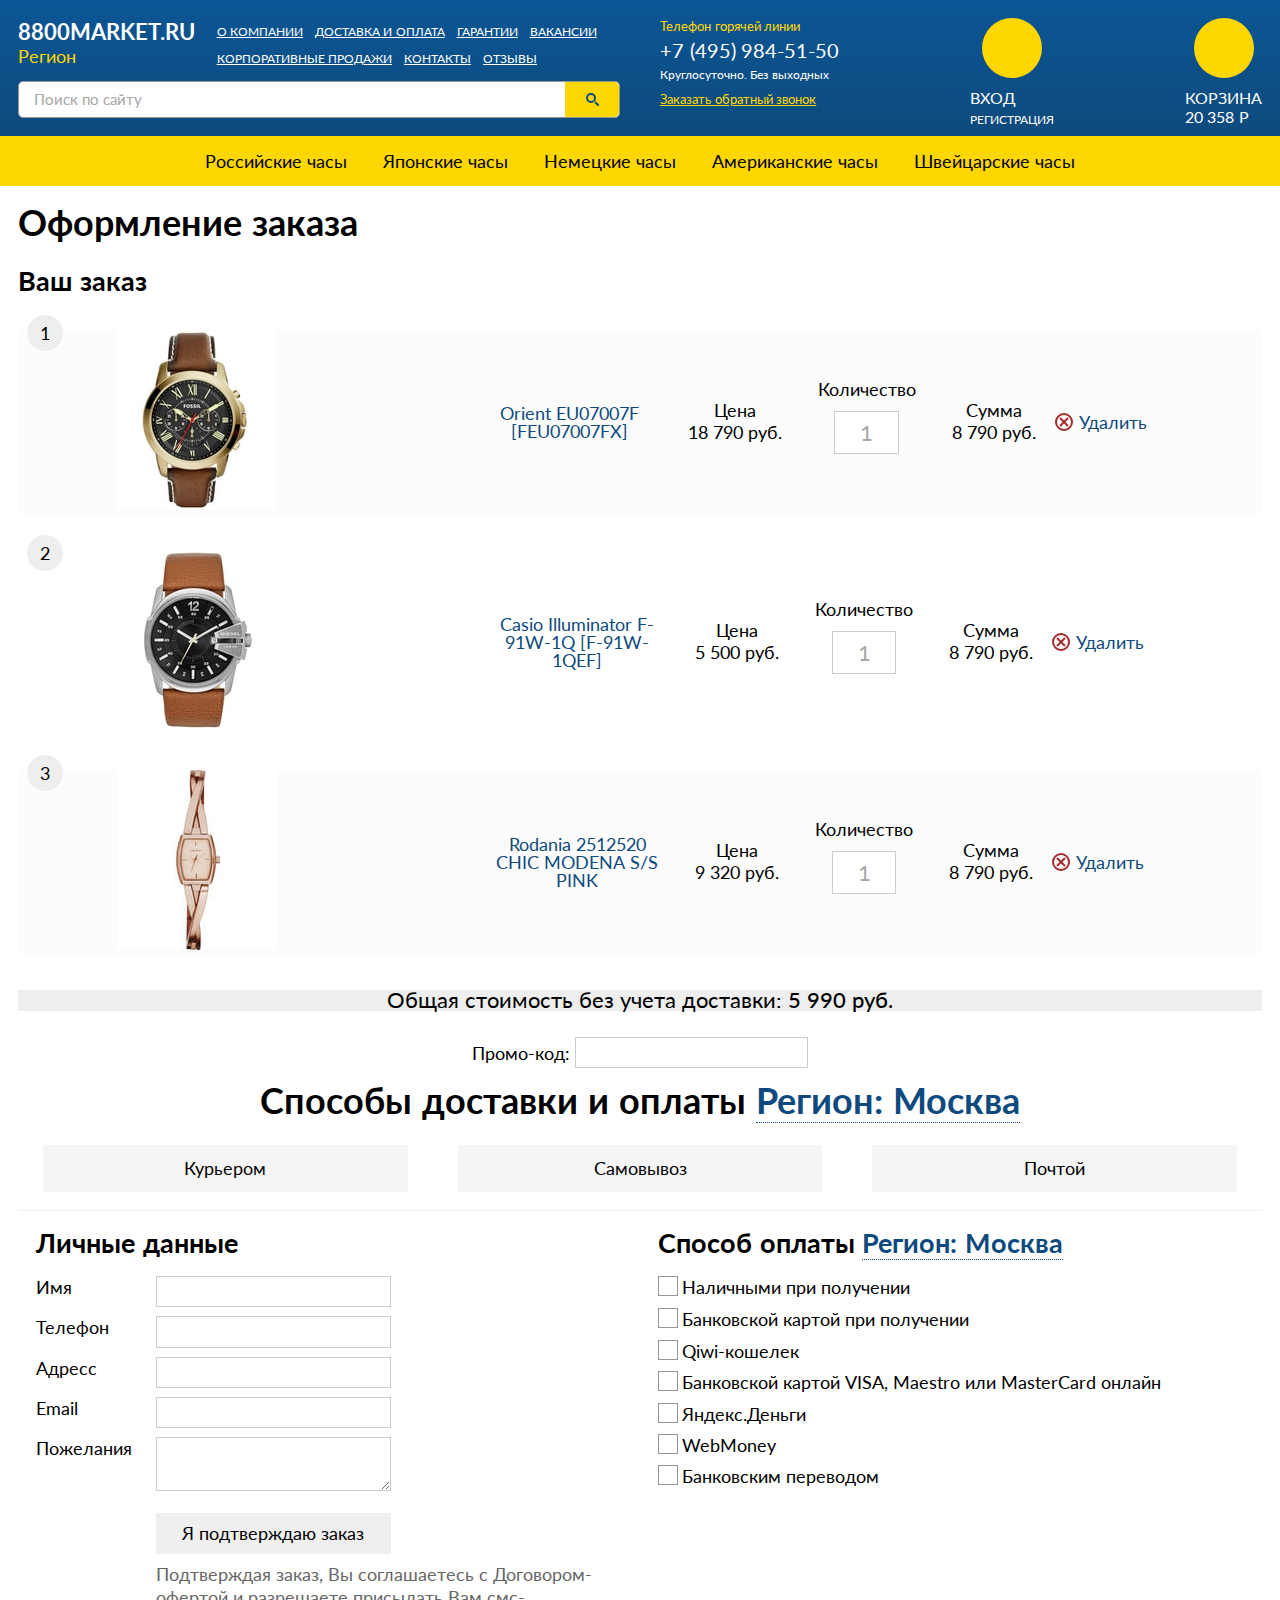
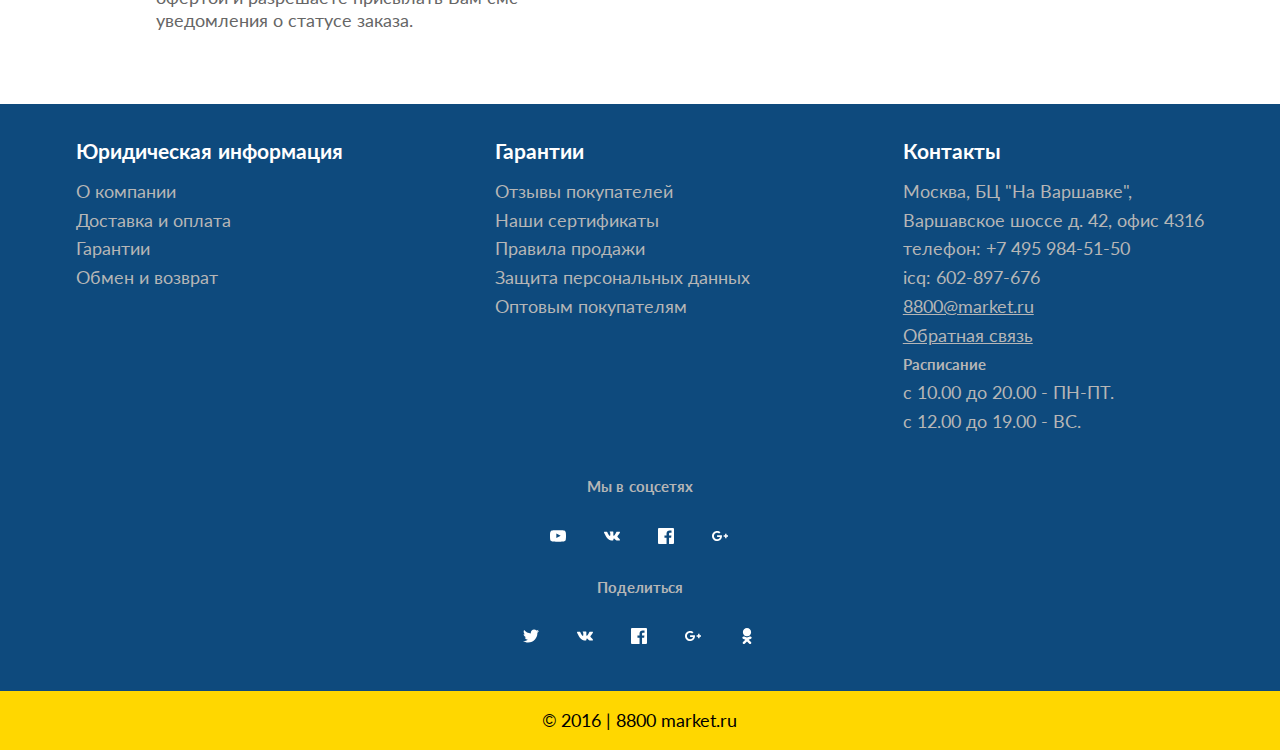
==== cart.html @ 309c49f0 "range-slider" ====
<!DOCTYPE html><html lang="ru"><head><meta charset="utf-8"><meta name="viewport" content="width=device-width, initial-scale=1, , user-scalable=no"><meta http-equiv="X-UA-Compatible" content="IE=edge"><title>pageTitle</title>
<meta name="description" content="pageDescription"><meta name="keywords" content="pageKeywords"><link href="./assets/css/common.css" rel="stylesheet"><link href="https://fonts.googleapis.com/css?family=Roboto+Condensed:300,400,700|Roboto:300,500,700" rel="stylesheet"></head><body><header><div class="wr_Content"><div class="left half"><nav class="links"><a href="#">О компании</a><a href="#">Доставка и оплата</a><a href="#">Гарантии</a><a href="#">Вакансии</a><a href="#">Корпоративные продажи</a><a href="#">Контакты</a><a href="#">Отзывы</a></nav><a id="logo" href="/">8800MARKET.RU</a><p href="#" class="toggle-region">Регион</p><form id="search"><input type="search" placeholder="Поиск по сайту"></form></div><div class="right half"><div class="call"><i>Телефон горячей линии</i><i>+7 (495) 984-51-50</i><i>Круглосуточно. Без выходных</i><a href="#" data-modal="md_callMe">Заказать обратный звонок		</a></div><div class="cabinet"><a href="#">Вход</a><a href="#">Регистрация</a></div><div class="cart"><a href="cart.html">Корзина</a><i>20 358 Р</i></div></div></div><nav class="gold"><a href="#">Российские часы</a><a href="#">Японские часы</a><a href="#">Немецкие часы</a><a href="#">Американские часы</a><a href="#">Швейцарские часы</a></nav></header>

<div class="wr_Content"><h1>Оформление заказа</h1><h2>Ваш заказ</h2><div class="CART"><div class="cart_item"><a href="tovar.html"><img src="assets/img/watch/10.jpg" alt=""></a><div class="order_table"><a href="tovar.html">Orient EU07007F [FEU07007FX]</a><dl><dt>Цена</dt><dd>18 790 руб.</dd></dl><dl><dt>Количество </dt><dd> <input type="number" placeholder="1"></dd></dl><dl><dt>Сумма</dt><dd>8 790 руб.</dd></dl><a href="" class="del">Удалить</a></div></div><div class="cart_item"><a href="tovar.html"><img src="assets/img/watch/22.jpg" alt=""></a><div class="order_table"><a href="tovar.html">Casio Illuminator F-91W-1Q [F-91W-1QEF]</a><dl><dt>Цена</dt><dd>5 500 руб.</dd></dl><dl><dt>Количество </dt><dd> <input type="number" placeholder="1"></dd></dl><dl><dt>Сумма</dt><dd>8 790 руб.</dd></dl><a href="" class="del">Удалить</a></div></div><div class="cart_item"><a href="tovar.html"><img src="assets/img/watch/32.jpg" alt=""></a><div class="order_table"><a href="tovar.html">Rodania 2512520 CHIC MODENA S/S PINK</a><dl><dt>Цена</dt><dd>9 320 руб.</dd></dl><dl><dt>Количество </dt><dd> <input type="number" placeholder="1"></dd></dl><dl><dt>Сумма</dt><dd>8 790 руб.</dd></dl><a href="" class="del">Удалить</a></div></div></div><div class="total">Общая стоимость без учета доставки: <b>5 990 руб.	</b></div><div class="center"> <p>Промо-код: <input type="text"></p><h1>Способы доставки и оплаты <a href="#" data-modal="md_regions">Регион: Москва</a></h1></div><div id="tabs_delivery" class="HERE_tabs"><input id="tab_1" type="radio" name="tst"><label for="tab_1">Курьером</label><input id="tab_2" type="radio" name="tst"><label for="tab_2">Самовывоз</label><input id="tab_3" type="radio" name="tst"><label for="tab_3">Почтой</label><div class="tab_content tab_1 form_Checkout"><label class="control checkbox"><input type="checkbox" name="name" checked=""><i class="control-indicator"></i>Курьером (в пределах МКАД)<br>Стоимость: бесплатно Примерный срок: сегодня/ завтра</label><label class="control checkbox"><input type="checkbox" name="name"><i class="control-indicator"></i>Курьером (за МКАД и по Московской области)<br>Стоимость: от 200 руб. Примерный срок: сегодня/ завтра</label><label class="control checkbox"><input type="checkbox" name="name"><i class="control-indicator"></i>Экспресс-доставка СДЭК – Москва<br>Стоимость: бесплатно Примерный срок: 2 дня</label><label class="control checkbox"><input type="checkbox" name="name"><i class="control-indicator"></i>Экспресс-доставка СПСР – Москва, Московская обл.<br>Стоимость: 540 руб. Примерный срок: 2 дня</label></div><div class="tab_content tab_2 form_Checkout"><label class="control checkbox"><input type="checkbox" name="name" checked=""><i class="control-indicator"></i>Пункты выдачи СДЭК – Москва<br>Стоимость: бесплатно Примерный срок: от 2 дней<br>Адрес: <a href="">не выбран </a><a data-modal="md_delivery" href="">выбрать адрес</a></label><label class="control checkbox"><input type="checkbox" name="name"><i class="control-indicator"></i>Пункты выдачи СДЭК – Московская, область<br>Стоимость: бесплатно Примерный срок: от 2 дней<br>Адрес: <a href="">не выбран </a><a data-modal="md_delivery" href="">выбрать адрес</a></label><label class="control checkbox"><input type="checkbox" name="name"><i class="control-indicator"></i>Самовывозом из офиса магазина<br>Стоимость: бесплатно Примерный срок: сегодня/ завтра<br>Адрес: <a href="">не выбран </a><a data-modal="md_delivery" href="">выбрать адрес</a></label><label class="control checkbox"><input type="checkbox" name="name"><i class="control-indicator"></i>Самовывозом из магазина в ТЦ «РоллХолл», бутик 41<br>Стоимость: бесплатно Примерный срок: сегодня/ завтра<br>Адрес: <a href="">не выбран </a><a data-modal="md_delivery" href="">выбрать адрес</a></label><label class="control checkbox"><input type="checkbox" name="name"><i class="control-indicator"></i>Пункты выдачи «Мультифото»<br>Стоимость: от 160 руб. Примерный срок: от 2 дней<br>Адрес: <a href="">не выбран </a><a data-modal="md_delivery" href="">выбрать адрес</a></label><label class="control checkbox"><input type="checkbox" name="name"><i class="control-indicator"></i>Постаматы PickPoint – Москва<br>Стоимость: 240 руб. Примерный срок: от 2 дней<br>Адрес: <a href="">не выбран </a><a data-modal="md_delivery" href="">выбрать адрес</a></label><label class="control checkbox"><input type="checkbox" name="name"><i class="control-indicator"></i>Постаматы PickPoint – Московская обл.<br>Стоимость: 240 руб. Примерный срок: от 2 дней<br>Адрес: <a href="">не выбран </a><a data-modal="md_delivery" href="">выбрать адрес</a></label></div><div class="tab_content tab_3 form_Checkout"><label class="control checkbox"><input type="checkbox" name="name" checked=""><i class="control-indicator"></i>Почтой России<br>Стоимость: 300 руб. Примерный срок: 5-7 дней<div class="bold">Обращаем Ваше внимание, что при доставке Почтой России, если Вы не делаете предоплату, а выбираете способ оплаты «Наличными при получении», то при получении на почте Вам придется заплатить дополнительно к стоимости заказа 50 руб. + 4% от суммы платежа. Это комиссия почты за прием денежных средств.</div></label></div></div>





<div class="flex_forms"><div class="form_Checkout"><h2>Личные данные</h2><label><b>Имя</b><input type="text"></label><label><b>Телефон</b><input type="text"></label><label><b>Адресс</b><input type="text"></label><label><b>Email</b><input type="text"></label><label><b>Пожелания</b><textarea name="name"> </textarea></label><div class="confirm"><button type="submit">Я подтверждаю заказ</button><p>Подтверждая заказ, Вы соглашаетесь с Договором-офертой и разрешаете присылать Вам смс-уведомления о статусе заказа.</p></div></div><div class="form_Checkout"><h2>Способ оплаты <a href="#" data-modal="md_regions">Регион: Москва</a></h2><label class="control checkbox"><input type="radio" name="pay"><i class="control-indicator"></i>Наличными при получении</label><label class="control checkbox"><input type="radio" name="pay"><i class="control-indicator"></i>Банковской картой при получении</label><label class="control checkbox"><input type="radio" name="pay"><i class="control-indicator"></i>Qiwi-кошелек</label><label class="control checkbox"><input type="radio" name="pay"><i class="control-indicator"></i>Банковской картой VISA, Maestro или MasterCard онлайн</label><label class="control checkbox"><input type="radio" name="pay"><i class="control-indicator"></i>Яндекс.Деньги</label><label class="control checkbox"><input type="radio" name="pay"><i class="control-indicator"></i>WebMoney</label><label class="control checkbox"><input type="radio" name="pay"><i class="control-indicator"></i>Банковским переводом</label></div></div></div><!--MODAL--><div id="md_delivery" hidden="" class="overlay"><div class="modal"><div class="close"></div><h1>Выберите пункт выдачи</h1><div id="tabs_modal" class="HERE_tabs"><div class="rotate_90deg"><a href="#" class="current">Все</a><a href="#">СДЭК</a><a href="#">PickPoint</a></div><input id="toMap" type="radio" name="tabs" checked=""><label for="toMap">На карте</label><input id="toList" type="radio" name="tabs"><label for="toList">Списком</label><div class="tab_content tab_1"><div id="map"></div></div><div class="tab_content tab_2"><ul class="point_of_delivery"><li>Белово, ПОЧТОВЫЙ ПЕР, д.8а На Почтовом</li><li>пн-пт 10-19</li><li>80 руб. 3-4 дн</li></ul><ul class="point_of_delivery"><li>Кемерово, КУЗНЕЦКИЙ ПРОСПЕКТ, д.10 На Кузнецком. Есть терминал</li><li>пн-пт 10-19</li><li>80 руб. 3-4 дн</li></ul><ul class="point_of_delivery"><li>Кемерово, ПР-Т ЛЕНИНА, д.162 На Ленина. Есть терминал</li><li>пн-пт 10-19</li><li>80 руб. 3-4 дн</li></ul><ul class="point_of_delivery"><li>Кемерово, ТУХАЧЕВСКОГО, д.47В На Тухачевского. Есть терминал вн.4202</li><li>пн-пт 10-19</li><li>80 руб. 3-4 дн</li></ul><ul class="point_of_delivery"><li>Киселевск, ПЕРЕУЛОК ТРАНСПОРТНЫЙ, д.4, оф.7 На Транспортном переулке</li><li>пн-пт 10-19</li><li>80 руб. 3-4 дн</li></ul><ul class="point_of_delivery"><li>Ленинск-Кузнецкий, КИРОВА ПР-Т, д.91 На Кирова. Есть терминал</li><li>пн-пт 10-19</li><li>80 руб. 3-4 дн</li></ul><ul class="point_of_delivery"><li>Междуреченск, КОММУНИСТИЧЕСКИЙ ПР-КТ, д.7 На Коммунистической</li><li>пн-пт 10-19</li><li>80 руб. 3-4 дн</li></ul><ul class="point_of_delivery"><li>Новокузнецк, ПР. КУРБАТОВА, д.1 А, оф.110 На Курбатова</li><li>пн-пт 10-19</li><li>80 руб. 3-4 дн</li></ul><ul class="point_of_delivery"><li>Новокузнецк, ПР-Т МЕТАЛЛУРГОВ, д.38 На Металлургов. Есть терминал</li><li>пн-пт 10-19</li><li>80 руб. 3-4 дн</li></ul><ul class="point_of_delivery"><li>Прокопьевск, УЛ. ГАГАРИНА, д.26/3 На Гагарина. ТЦ Зебра, 1эй этаж</li><li>пн-пт 10-19</li><li>80 руб. 3-4 дн</li></ul><ul class="point_of_delivery"><li>Юрга, УЛ. ЛЕНИНГРАДСКАЯ, д.4, оф.22 На Ленинградской</li><li>пн-пт 10-19</li><li>80 руб. 3-4 дн</li></ul></div></div></div></div><footer>
<nav><h3>Юридическая информация</h3><a href="#">О компании</a><a href="#">Доставка и оплата</a><a href="#">Гарантии</a><a href="#">Обмен и возврат</a></nav><nav><h3>Гарантии</h3><a href="#">Отзывы покупателей</a><a href="#">Наши сертификаты</a><a href="#">Правила продажи</a><a href="#">Защита персональных данных</a><a href="#">Оптовым покупателям</a></nav>
<address><h3>Контакты</h3><i>Москва, БЦ "На Варшавке",</i><i>Варшавское шоссе д. 42, офис 4316</i><i>телефон: +7 495 984-51-50</i><i>icq: 602-897-676</i><a href="#">8800@market.ru</a><a href="#">Обратная связь</a><h5>Расписание</h5><i>с 10.00 до 20.00 - ПН-ПТ. </i><i>с 12.00 до 19.00 - ВС. 	</i></address><div class="socials"><h5>Мы в соцсетях</h5><div class="socials-set"><a href="https://www.youtube.com/user/presidentwatches"><svg class="icon"><use xmlns:xlink="http://www.w3.org/1999/xlink" xlink:href="#icon_youtube" x="0" y="0"></use></svg></a><a href="https://vk.com/public125188473"><svg class="icon"><use xmlns:xlink="http://www.w3.org/1999/xlink" xlink:href="#icon_vk"></use></svg></a><a href="https://www.facebook.com/pwatches"><svg class="icon"><use xmlns:xlink="http://www.w3.org/1999/xlink" xlink:href="#icon_fb"></use></svg></a><a href="https://plus.google.com/u/0/+presidentwatches/about"><svg class="icon"><use xmlns:xlink="http://www.w3.org/1999/xlink" xlink:href="#icon_googleplus"></use></svg></a></div><h5>Поделиться</h5><div class="socials-set"><a href="https://twitter.com/share?url=[URL]&amp;text=[TITLE]" onclick="javascript:window.open(this.href,'', 'menubar=no,toolbar=no,resizable=yes,scrollbars=yes,height=400,width=320');return false;"><svg class="icon"><use xmlns:xlink="http://www.w3.org/1999/xlink" xlink:href="#icon_twitter"></use></svg></a><a href="http://vk.com/share.php?url=[URL]&amp;title=[TITLE]&amp;description=[DESC]&amp;image=[IMAGE]&amp;noparse=true" onclick="javascript:window.open(this.href,'', 'menubar=no,toolbar=no,resizable=yes,scrollbars=yes,height=400,width=320');return false;"><svg class="icon"><use xmlns:xlink="http://www.w3.org/1999/xlink" xlink:href="#icon_vk"></use></svg></a><a href="http://www.facebook.com/sharer.php?u=http://bit.ly/FBshareArticle" onclick="javascript:window.open(this.href,'', 'menubar=no,toolbar=no,resizable=yes,scrollbars=yes,height=400,width=320');return false;"><svg class="icon"><use xmlns:xlink="http://www.w3.org/1999/xlink" xlink:href="#icon_fb"></use></svg></a><a href="https://plus.google.com/share?url=[URL]" onclick="javascript:window.open(this.href,'', 'menubar=no,toolbar=no,resizable=yes,scrollbars=yes,height=400,width=320');return false;"><svg class="icon"><use xmlns:xlink="http://www.w3.org/1999/xlink" xlink:href="#icon_googleplus"></use></svg></a><a href="http://www.odnoklassniki.ru/dk?st.cmd=addShare&amp;st.s=1&amp;st._surl=[URL]&amp;st.comments=[TITLE]" onclick="javascript:window.open(this.href,'', 'menubar=no,toolbar=no,resizable=yes,scrollbars=yes,height=400,width=320');return false;"><svg class="icon"><use xmlns:xlink="http://www.w3.org/1999/xlink" xlink:href="#icon_ok"></use></svg></a>

</div></div></footer><div class="copyright">© 2016 | 8800 market.ru</div><svg style="display: none;" viewbox="0 0 16 16" xmlns="http://www.w3.org/2000/svg" fill-rule="evenodd" clip-rule="evenodd" stroke-linejoin="round" stroke-miterlimit="1.414"><symbol id="icon_ok"><path d="M9.67 11.626c.84-.19 1.652-.524 2.4-.993.564-.356.734-1.103.378-1.668-.356-.566-1.102-.737-1.668-.38-1.692 1.063-3.87 1.063-5.56 0-.566-.357-1.313-.186-1.668.38-.356.566-.186 1.312.38 1.668.746.47 1.556.802 2.397.993l-2.31 2.31c-.474.47-.474 1.237 0 1.71.235.236.545.354.854.354.31 0 .62-.118.856-.354L8 13.376l2.27 2.27c.47.472 1.237.472 1.71 0 .472-.473.472-1.24 0-1.71l-2.31-2.31zM8 8.258c2.278 0 4.13-1.852 4.13-4.128C12.13 1.852 10.277 0 8 0S3.87 1.852 3.87 4.13c0 2.276 1.853 4.128 4.13 4.128zM8 2.42c-.942 0-1.71.767-1.71 1.71 0 .942.768 1.71 1.71 1.71.943 0 1.71-.768 1.71-1.71 0-.943-.767-1.71-1.71-1.71z"></path></symbol><symbol id="icon_vk"><path d="M7.828 12.526h.957s.288-.032.436-.19c.137-.147.133-.42.133-.42s-.02-1.284.576-1.473c.587-.187 1.34 1.24 2.14 1.788.604.416 1.063.326 1.063.326l2.137-.03s1.117-.07.587-.948c-.043-.072-.308-.65-1.588-1.838-1.34-1.244-1.162-1.043.452-3.194.983-1.31 1.376-2.11 1.253-2.452-.117-.326-.84-.24-.84-.24l-2.406.015s-.18-.025-.31.054c-.13.077-.213.258-.213.258s-.38 1.013-.89 1.876c-1.07 1.82-1.5 1.915-1.674 1.802-.407-.264-.305-1.058-.305-1.622 0-1.763.267-2.498-.52-2.688-.263-.063-.455-.105-1.124-.112-.86-.01-1.585.003-1.996.204-.274.134-.485.433-.357.45.16.02.52.097.71.357.248.335.24 1.088.24 1.088s.14 2.075-.33 2.333c-.326.177-.77-.184-1.726-1.834-.49-.845-.858-1.78-.858-1.78s-.072-.174-.2-.268c-.153-.113-.368-.15-.368-.15L.52 3.855s-.342.01-.468.16c-.112.132-.01.406-.01.406s1.79 4.187 3.818 6.298c1.858 1.935 3.968 1.808 3.968 1.808z"></path></symbol><symbol id="icon_fb"><path d="M15.117 0H.883C.395 0 0 .395 0 .883v14.234c0 .488.395.883.883.883h7.663V9.804H6.46V7.39h2.086V5.607c0-2.066 1.262-3.19 3.106-3.19.883 0 1.642.064 1.863.094v2.16h-1.28c-1 0-1.195.476-1.195 1.176v1.54h2.39l-.31 2.416h-2.08V16h4.077c.488 0 .883-.395.883-.883V.883C16 .395 15.605 0 15.117 0" fill-rule="nonzero"></path></symbol><symbol id="icon_youtube"><path fill-rule="evenodd" clip-rule="evenodd" d="M0 7.345c0-1.294.16-2.59.16-2.59s.156-1.1.636-1.587c.608-.637 1.408-.617 1.764-.684C3.84 2.36 8 2.324 8 2.324s3.362.004 5.6.166c.314.038.996.04 1.604.678.48.486.636 1.588.636 1.588S16 6.05 16 7.346v1.258c0 1.296-.16 2.59-.16 2.59s-.156 1.102-.636 1.588c-.608.638-1.29.64-1.604.678-2.238.162-5.6.166-5.6.166s-4.16-.037-5.44-.16c-.356-.067-1.156-.047-1.764-.684-.48-.487-.636-1.587-.636-1.587S0 9.9 0 8.605v-1.26zm6.348 2.73V5.58l4.323 2.255-4.32 2.24h-.002z"></path></symbol><symbol id="icon_googleplus"><path d="M5.09 7.273v1.745H7.98c-.116.75-.873 2.197-2.887 2.197-1.737 0-3.155-1.44-3.155-3.215S3.353 4.785 5.09 4.785c.99 0 1.652.422 2.03.786l1.382-1.33c-.887-.83-2.037-1.33-3.41-1.33C2.275 2.91 0 5.184 0 8s2.276 5.09 5.09 5.09c2.94 0 4.888-2.065 4.888-4.974 0-.334-.036-.59-.08-.843H5.09zM16 7.273h-1.455V5.818H13.09v1.455h-1.454v1.454h1.455v1.455h1.455V8.727H16"></path></symbol><symbol id="icon_twitter"><path d="M16 3.038c-.59.26-1.22.437-1.885.517.677-.407 1.198-1.05 1.443-1.816-.634.375-1.337.648-2.085.795-.598-.638-1.45-1.036-2.396-1.036-1.812 0-3.282 1.468-3.282 3.28 0 .258.03.51.085.75C5.152 5.39 2.733 4.084 1.114 2.1.83 2.583.67 3.147.67 3.75c0 1.14.58 2.143 1.46 2.732-.538-.017-1.045-.165-1.487-.41v.04c0 1.59 1.13 2.918 2.633 3.22-.276.074-.566.114-.865.114-.21 0-.416-.02-.617-.058.418 1.304 1.63 2.253 3.067 2.28-1.124.88-2.54 1.404-4.077 1.404-.265 0-.526-.015-.783-.045 1.453.93 3.178 1.474 5.032 1.474 6.038 0 9.34-5 9.34-9.338 0-.143-.004-.284-.01-.425.64-.463 1.198-1.04 1.638-1.7z" fill-rule="nonzero"></path></symbol></svg><script src="//api-maps.yandex.ru/2.1/?lang=ru_RU"></script><script src="assets/js/map.js"></script><script src="assets/js/js.js"></script></body></html>
---- assets/css/common.css ----
@font-face{font-family:'Lato';src:local('Lato Regular'),local('Lato-Regular'),url("../font/lato_easy/lato-400-normal.woff2") format('woff2'),url("../font/lato_easy/lato-400-normal.woff") format('woff'),url("../font/lato_easy/lato-400-normal.ttf") format('truetype');font-weight:400;font-style:normal}@font-face{font-family:'Lato';src:local('Lato Medium'),local('Lato-Medium'),url("../font/lato_easy/lato-500-normal.woff2") format('woff2'),url("../font/lato_easy/lato-500-normal.woff") format('woff'),url("../font/lato_easy/lato-500-normal.ttf") format('truetype');font-weight:500;font-style:normal}@font-face{font-family:'Lato';src:local('Lato Semibold'),local('Lato-Semibold'),url("../font/lato_easy/lato-600-normal.woff2") format('woff2'),url("../font/lato_easy/lato-600-normal.woff") format('woff'),url("../font/lato_easy/lato-600-normal.ttf") format('truetype');font-weight:600;font-style:normal}@font-face{font-family:'Lato';src:local('Lato Bold'),local('Lato-Bold'),url("../font/lato_easy/lato-700-normal.woff2") format('woff2'),url("../font/lato_easy/lato-700-normal.woff") format('woff'),url("../font/lato_easy/lato-700-normal.ttf") format('truetype');font-weight:700;font-style:normal}*{box-sizing:border-box;margin:0;padding:0}i,b,address,cite{font:inherit}*[hidden]{display:none !important}a{text-decoration:none;color:#444}.breadcrumb{text-align:center;padding:0 1em 2em;font-weight:400;}.breadcrumb a+a{padding-left:1em;}.breadcrumb a+a:before{content:' » ';position:absolute;text-indent:-1.4em}.breadcrumb a:hover{color:#0e4a7d;text-decoration:underline}.breadcrumb a.current{color:#000080;text-decoration:overline}ol,ul{list-style:inside}img{display:inline-block;max-width:100%}h1,h2,h3,h4,p{margin-bottom:.75em}h1,h2,h3,h4{line-height:1}.center{text-align:center}button{cursor:pointer;border:0}button,.btn{margin:.5em 0;font-size:1.2em;padding:.5em 1em}.videoWrapper{position:relative;padding-bottom:56.25%;}.videoWrapper iframe{position:absolute;top:0;left:0;width:100%;height:100%}header{background:-webkit-linear-gradient(0,#0f4674 0%,#0b5695 100%);background:linear-gradient(0,#0f4674 0%,#0b5695 100%);}header,header a{color:#fff}.half{width:50%}.left{float:left;padding-right:20px}.right{float:right;padding-left:20px;display:-webkit-box;display:-ms-flexbox;display:flex;-webkit-box-pack:justify;-ms-flex-pack:justify;justify-content:space-between}#logo{font-size:22px;font-weight:700}#search{position:relative;margin-bottom:1em;}#search input{border:1px solid #959595;border-radius:5px;line-height:35px;width:100%;font-size:15px;padding:0 1em}#search:after{content:'';position:absolute;right:1px;bottom:1px;border-radius:0 5px 5px 0;height:35px;background:#ffd700 url("../../assets/img/search.svg") center no-repeat;width:54px}.toggle-region{color:#ffd700}.regions-table{display:-webkit-box;display:-ms-flexbox;display:flex;-ms-flex-wrap:wrap;flex-wrap:wrap;-webkit-box-pack:center;-ms-flex-pack:center;justify-content:center}.call i{display:block;margin-bottom:4px;}.call i:nth-child(2){font-size:20px}.call i:nth-child(3){font-size:12px}.call i:nth-child(1),.call a{color:#ffd700;font-size:13px}.call a{text-decoration:underline}.cabinet,.cart{text-transform:uppercase;padding-top:70px;font-size:16px;background:url("data:image/svg+xml;utf8,<svg xmlns='http://www.w3.org/2000/svg' width='60' height='60' viewBox='0 0 60 60' fill='gold'><circle cx='30' cy='30' r='30'/></svg>") top center no-repeat;}.cabinet a,.cart a{display:block}.cabinet a+a{font-size:12px;margin-top:5px}.links{float:right;width:68%;font-size:12px;text-transform:uppercase;}.links a{display:inline-block;padding:.5em;text-decoration:underline}.gold{clear:both;background:#ffd700;text-align:center;}.gold a{display:inline-block;padding:0 1em;line-height:50px;color:#000}.paginator{margin:0 0 3em;display:-webkit-box;display:-ms-flexbox;display:flex;-webkit-box-pack:center;-ms-flex-pack:center;justify-content:center;-ms-flex-wrap:wrap;flex-wrap:wrap;}.paginator p{text-align:center;}.paginator p small{padding-right:.5em}.paginator a{padding:0 .9em;color:#0e4a7d;}.paginator a:hover{background:$blue-hover;color:#fff}.btn-cart{background:#0e4a7d;color:#fff;display:inline-block;width:80%;line-height:3em;margin-bottom:1em;border-radius:5px;}.btn-cart svg{vertical-align:text-bottom}.btn-cart:hover{background:#125e9e}:focus::-webkit-input-placeholder{color:transparent}:focus::-moz-placeholder{color:transparent}:focus:-moz-placeholder{color:transparent}:focus:-ms-input-placeholder{color:transparent}::-webkit-input-placeholder{color:#a7a7a7}::-moz-placeholder{color:#a7a7a7}:-moz-placeholder{color:#a7a7a7}:-ms-input-placeholder{color:#a7a7a7}input,select,textarea,button{outline:0;box-shadow:none;font:inherit;-webkit-appearance:none;-moz-appearance:none;appearance:none;border-radius:0}input,textarea{border:1px solid #ccc;max-width:100%;padding:.2em}textarea{height:3em}label,select{display:block;cursor:pointer}select{padding:.2em .5em;line-height:initial;border:0;background:#fff url("data:image/svg+xml;utf8,<svg xmlns='http://www.w3.org/2000/svg' width='18' height='12'><polygon points='0,0 12,0 6,12' fill='gainsboro'/></svg>") right no-repeat}.control{margin-bottom:1em;}.control input{display:none;}.control input:checked ~ .control-indicator,.control input:active ~ .control-indicator{background:url("../../assets/img/checkbox.svg") no-repeat}.control-indicator{display:inline-block;width:20px;height:20px;margin-right:4px;border:1px solid #959595;vertical-align:text-top}.range-slider{text-align:center;position:relative;height:6em;}.range-slider input[type=range]{border:0;position:absolute;left:0;bottom:1em}input[type=number]{text-align:center;width:30%;margin:.5em;line-height:32px;-moz-appearance:textfield;}input[type=number]::-webkit-outer-spin-button,input[type=number]::-webkit-inner-spin-button{-webkit-appearance:none}input[type=range]{-webkit-appearance:none;width:100%}input[type=range]:focus{outline:none;}input[type=range]:focus::-webkit-slider-runnable-track{background:#2497e3}input[type=range]:focus::-ms-fill-lower{background:#2497e3}input[type=range]:focus::-ms-fill-upper{background:#2497e3}input[type=range]::-webkit-slider-runnable-track{width:100%;height:5px;cursor:pointer;animate:.2s;background:#2497e3;border-radius:1px;box-shadow:0 0 0 #000;border:0 solid #000}input[type=range]::-webkit-slider-thumb{z-index:2;position:relative;box-shadow:0 0 0 #000;border:1px solid #2497e3;height:18px;width:18px;border-radius:25px;background:#a1d0ff;cursor:pointer;-webkit-appearance:none;margin-top:-7px}input[type=range]::-moz-range-track{width:100%;height:5px;cursor:pointer;animate:.2s;background:#2497e3;border-radius:1px;border:0 solid #000;box-shadow:0 0 0 #000}input[type=range]::-moz-range-thumb{z-index:2;position:relative;box-shadow:0 0 0 #000;border:1px solid #2497e3;height:18px;width:18px;border-radius:25px;background:#a1d0ff;cursor:pointer}input[type=range]::-ms-track{width:100%;height:5px;cursor:pointer;animate:.2s;background:transparent;border-color:transparent;color:transparent}input[type=range]::-ms-fill-lower{background:#2497e3;border-radius:2px;border:0 solid #000;box-shadow:0 0 0 #000}input[type=range]::-ms-fill-upper{background:#2497e3;border-radius:2px;border:0 solid #000;box-shadow:0 0 0 #000}input[type=range]::-ms-thumb{z-index:2;position:relative;box-shadow:0 0 0 #000;border:1px solid #2497e3;height:18px;width:18px;border-radius:25px;background:#a1d0ff;cursor:pointer}address i{display:block}address a{text-decoration:underline}.socials{text-align:center;}.socials-set{padding:1em 0;display:-webkit-box;display:-ms-flexbox;display:flex;-webkit-box-pack:center;-ms-flex-pack:center;justify-content:center}.socials a,.socials .icon{width:2em;height:2em}.socials a{border-radius:50%;}.socials a+a{margin-left:1em}.socials a:hover{background:#125e9e;}.socials a:hover .icon{fill:#ffd700}.socials .icon{padding:.5em;fill:#fff}footer{color:#b6b6b6;padding-top:1em;}footer > *{padding:1em 2em}footer a{color:#b6b6b6;display:block}footer{background:#0e4a7d;line-height:1.6em;display:-webkit-box;display:-ms-flexbox;display:flex;-ms-flex-wrap:wrap;flex-wrap:wrap;-ms-flex-pack:distribute;justify-content:space-around;}footer h3{color:#fff}.copyright{text-align:center;padding:1em;background:#ffd700}.TOVAR{display:-webkit-box;display:-ms-flexbox;display:flex;-ms-flex-pack:distribute;justify-content:space-around;-webkit-box-align:start;-ms-flex-align:start;align-items:flex-start;-ms-flex-wrap:wrap;flex-wrap:wrap;}@media (min-width:600px){.TOVAR{-ms-flex-wrap:nowrap;flex-wrap:nowrap}}.picture{padding:0 1em 2em;color:#444;}.picture h4{margin:.7em 0 .3em}.price-block{text-align:center}.characteristics{max-width:460px;}.characteristics h2{margin:0;font-weight:300;padding:2px;text-align:center;background:#0e4a7d;color:#fff}.characteristics dl{display:-webkit-box;display:-ms-flexbox;display:flex;-ms-flex-wrap:wrap;flex-wrap:wrap;font-size:.8em;line-height:1.2;}.characteristics dl dt,.characteristics dl dd{padding:.5em;width:50%;}.characteristics dl dt:nth-of-type(even),.characteristics dl dd:nth-of-type(even){background:#efefef}.characteristics p{font-weight:400;text-align:right;padding:0 .5em;color:#555;background:#f5f5f5;}.characteristics p a{color:#000;font-weight:500;text-decoration:underline}.reviews{margin:2em 0;border-top:1px solid #eee;border-bottom:1px solid #eee;padding:2em 0;}.reviews h2{margin:0}.reviews .line_star{margin-top:1em;display:-webkit-box;display:-ms-flexbox;display:flex;-webkit-box-pack:center;-ms-flex-pack:center;justify-content:center;-ms-flex-wrap:wrap;flex-wrap:wrap;}.reviews .line_star i{color:#aaa}.reviews .star{margin:0 .5em;color:#ffd700}#map{height:350px}.CART{counter-reset:num}.cart_item{margin:2em 0;display:-webkit-box;display:-ms-flexbox;display:flex;-ms-flex-pack:distribute;justify-content:space-around;-webkit-box-align:center;-ms-flex-align:center;align-items:center;position:relative;}.cart_item:before{position:absolute;top:-.8em;left:.5em;background:#eee;text-align:center;line-height:2em;width:2em;height:2em;border-radius:50%;counter-increment:num;content:counter(num)}.cart_item:nth-child(odd){background:#fcfcfc}.order_table{display:-webkit-box;display:-ms-flexbox;display:flex;-ms-flex-wrap:wrap;flex-wrap:wrap;-ms-flex-pack:distribute;justify-content:space-around;-webkit-box-align:center;-ms-flex-align:center;align-items:center;text-align:center;}.order_table > *{padding:.2em 1em}.order_table a{max-width:200px;color:#0e4a7d;line-height:1;}.order_table a:hover{text-decoration:underline}.order_table input{width:3em;text-align:center;font-size:1.2em}.del{padding-left:1.4em;background:url("../../assets/img/del.svg") 0 center no-repeat}.total{text-align:center;background:#eee;padding:0 1em;margin-bottom:1.2em;font-size:1.2em;line-height:1;}.total b{font-weight:500;white-space:nowrap}.flex_forms{margin-top:1em;border-top:1px solid #eee;display:-webkit-box;display:-ms-flexbox;display:flex;-ms-flex-wrap:wrap;flex-wrap:wrap;-webkit-box-pack:justify;-ms-flex-pack:justify;justify-content:space-between;}.flex_forms>*{-webkit-box-flex:1;-ms-flex:1 1 300px;flex:1 1 300px}.flex_forms .form_Checkout{margin:1em}.form_Checkout label{margin-bottom:.5em}.form_Checkout b{display:inline-block;width:120px;vertical-align:top}.form_Checkout input,.form_Checkout textarea,.form_Checkout button{width:235px}.form_Checkout .confirm{color:#666;}@media (min-width:520px){.form_Checkout .confirm{margin:0 0 2em 120px}}.form_Checkout a,.center a{color:#0e4a7d;border-bottom:1px dotted}.form_Checkout a+a,.center a+a{border-bottom:0;text-transform:uppercase;font-weight:400;background:#eee;color:#999;padding:.2em .6em;}.form_Checkout a+a:hover,.center a+a:hover{background:#ccc;color:#555}.slides{position:relative;padding-bottom:120%;}.slides > img{position:absolute;top:0;opacity:0;-webkit-transition:opacity 2s;transition:opacity 2s;}.slides > img.current{opacity:1}.next,.prev{position:absolute;top:0;z-index:10;width:50%;height:80%;cursor:pointer}.next{left:50%;}.next:hover{background:url("data:image/svg+xml;utf8,<svg xmlns='http://www.w3.org/2000/svg' viewBox='0 0 32 64' fill='gold' fill-opacity='.5' ><polyline points='0,0 32,32 0,64'/></svg>") right/50% no-repeat}.prev{left:0;}.prev:hover{background:url("data:image/svg+xml;utf8,<svg xmlns='http://www.w3.org/2000/svg' viewBox='0 0 32 64' fill='gold' fill-opacity='.5' ><polyline points='32,0 32,64 0,32'/></svg>") left/50% no-repeat}.dots{position:absolute;bottom:2%;display:-webkit-box;display:-ms-flexbox;display:flex;-ms-flex-pack:distribute;justify-content:space-around;-webkit-box-align:start;-ms-flex-align:start;align-items:flex-start;}.dots img{cursor:pointer;width:15%;}.dots img:hover{outline:4px solid #faf0e6}.dots img.current{outline:4px solid #3793e6}.point_of_delivery{padding:0 1em;border-left:4px solid #eee;margin-bottom:1em}.HERE_tabs{display:-webkit-box;display:-ms-flexbox;display:flex;-ms-flex-wrap:wrap;flex-wrap:wrap;-ms-flex-pack:distribute;justify-content:space-around;}.HERE_tabs input{display:none;}.HERE_tabs input:checked + label{background:#0e4a7d;color:#fff}.HERE_tabs > label{-webkit-box-flex:1;-ms-flex:1;flex:1;text-align:center;background:#f5f5f5;padding:.7em .3em;margin:0 2%;cursor:pointer;}.HERE_tabs > label:hover{background:#e4e7eb}.HERE_tabs #toMap:checked ~ .tab_1,.HERE_tabs #toList:checked ~ .tab_2{display:block}.HERE_tabs #tab_1:checked ~ .tab_1,.HERE_tabs #tab_2:checked ~ .tab_2,.HERE_tabs #tab_3:checked ~ .tab_3{display:-webkit-box;display:-ms-flexbox;display:flex}.HERE_tabs .tab_content{width:100%;display:none;margin-top:.5em}#tabs_delivery .tab_content{-ms-flex-wrap:wrap;flex-wrap:wrap;}#tabs_delivery .tab_content label{margin:1em;-webkit-box-flex:1;-ms-flex:1 1 320px;flex:1 1 320px}#tabs_modal{padding-left:2.4em;position:relative;}#tabs_modal .tab_content{max-height:50vh;overflow:auto}.rotate_90deg{position:absolute;left:0;bottom:0;-webkit-transform-origin:0 0;transform-origin:0 0;-webkit-transform:rotate(-90deg);transform:rotate(-90deg);}.rotate_90deg a{font-weight:400;color:#0e4a7d;padding:.5em 1em;}.rotate_90deg a+a{margin-left:1em}.rotate_90deg a:hover{color:#fff;background:#4680e9}.rotate_90deg a.current{background:#0e4a7d;color:#fff}.overlay{z-index:100;cursor:pointer;position:fixed;left:0;top:0;width:100vw;height:100vh;background:rgba(0,0,0,0.5);display:-webkit-box;display:-ms-flexbox;display:flex;overflow:auto}.modal{position:relative;margin:auto;background:#fff;width:90%;max-width:740px;padding:1em;}.modal h1{text-align:center}.modal .close{cursor:pointer;position:absolute;top:-.5em;right:-1em;width:3em;height:3em;border-radius:50%;background:#ffd700;text-align:center;}.modal .close:hover{background:#0e4a7d}.modal .close:before{font-size:3em;line-height:1.1em;content:'✕';color:#fff}.modal .center input{max-width:100%;text-align:center;font-size:1.4em;padding:.2em}.modal .center button{margin:1em auto 0}body{font-family:'Lato',sans-serif;font-size:18px}.setsort{margin:1em 0;}.setsort a{display:inline-block;padding:0 1em;}.setsort a.current{color:#0d4d82;text-decoration:underline}.expanders .expander-trigger{margin:1em 0;font-size:20px;text-decoration:underline;padding-left:30px;position:relative;background:url("data:image/svg+xml;utf8,<svg xmlns='http://www.w3.org/2000/svg' width='12' height='16' viewBox='0 0 12 16' fill='steelblue'><polyline points='0,0 12,8 0,16'/></svg>") left center no-repeat;}.LP_filter{width:280px;}.LP_filter h2{margin:1em 0 .7em;text-transform:uppercase;font-size:24px;font-weight:500}.LP_filter .btn{display:block;text-align:center;background:#dadada}.LP_filter .control{float:left;width:50%;white-space:nowrap;text-overflow:ellipsis;overflow:hidden}.wr_Content{max-width:1366px;margin:0 auto;padding:1em}.HERE_catalog{display:-webkit-box;display:-ms-flexbox;display:flex;-webkit-box-pack:justify;-ms-flex-pack:justify;justify-content:space-between;-webkit-box-align:stretch;-ms-flex-align:stretch;align-items:stretch}.Catalog{-webkit-box-flex:3;-ms-flex:3 1 800px;flex:3 1 800px;text-align:center}.catalog_items{margin-bottom:3em;}.catalog_items .item{width:246px;display:inline-block;text-align:center;text-transform:uppercase}.catalog_items .name{color:#3d3d3d;font-size:15px}.catalog_items .price{color:#000;font-weight:700}.catalog_items .star{color:#ffc808}.catalog_items .btn{color:#fff;background:#0e4a7d;}.catalog_items .btn:hover{background:#125e9e}null/*# sourceMappingURL=common.css.map */null
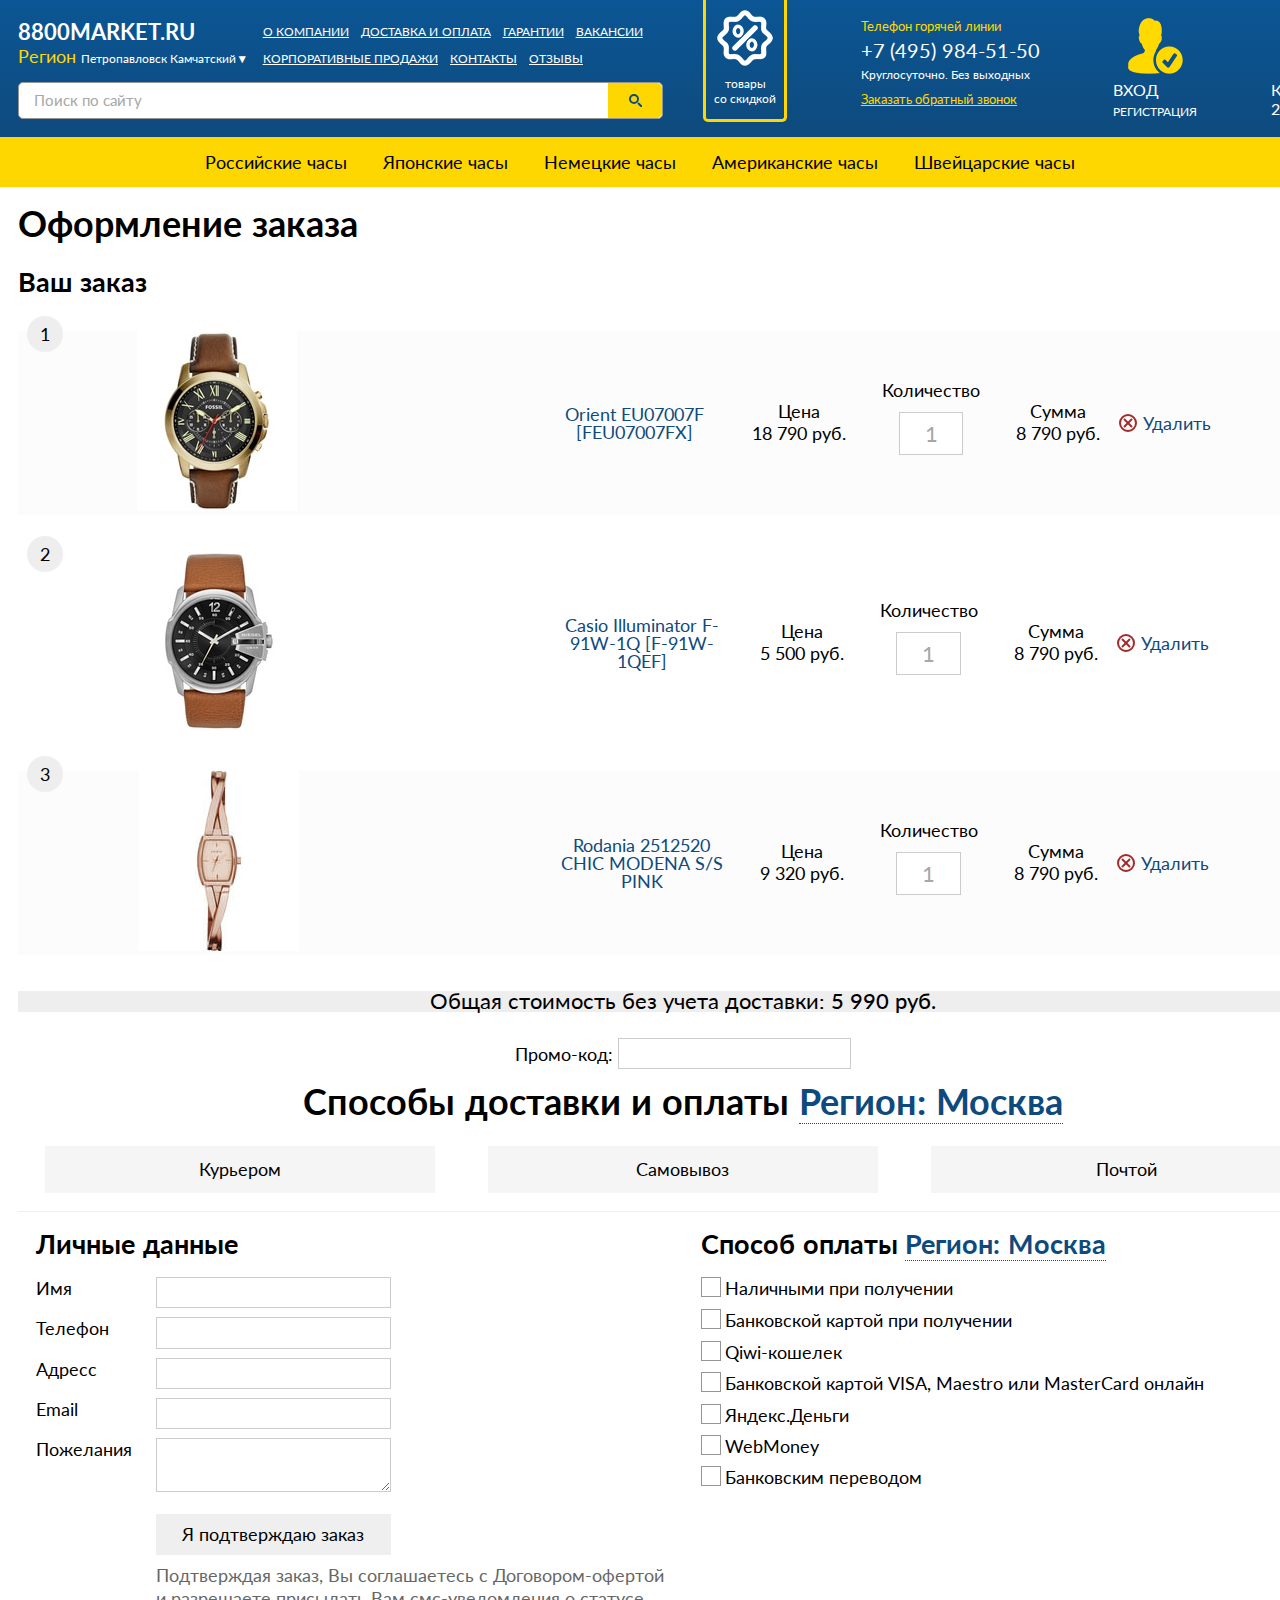
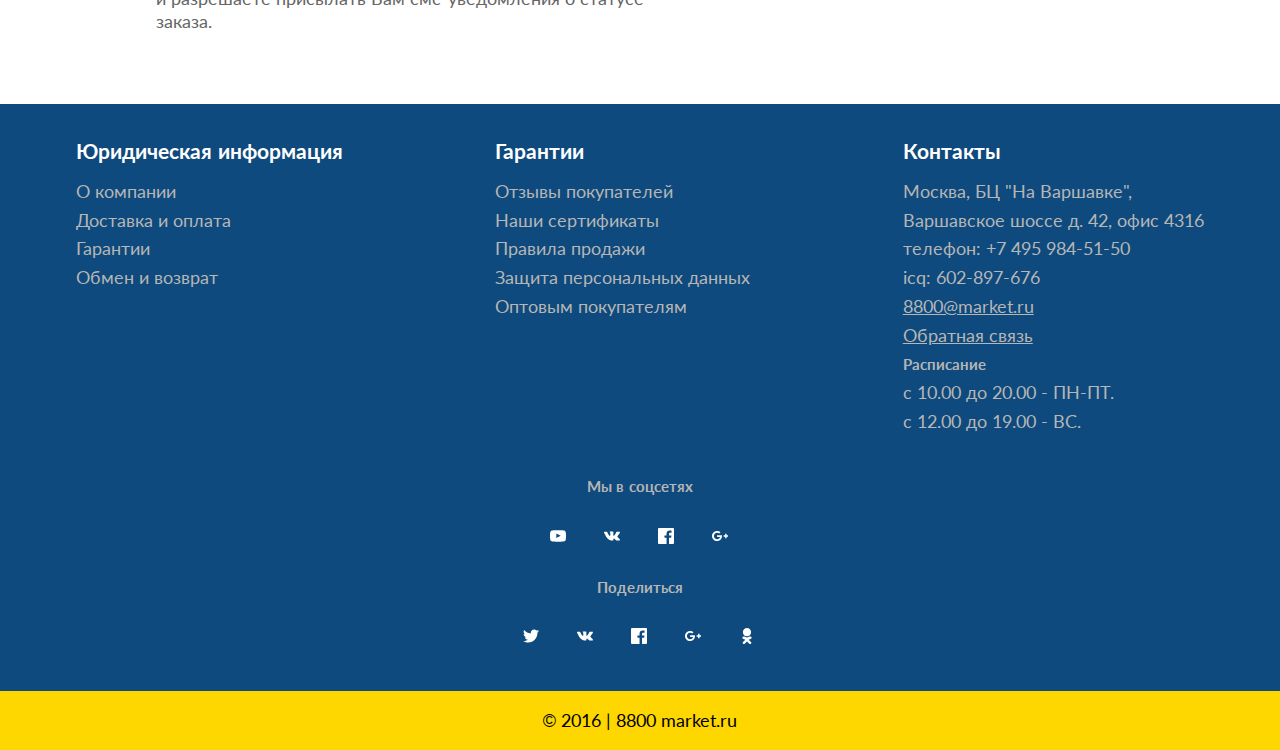
==== commit 45c45b2a: "+" ====
--- a/cart.html
+++ b/cart.html
@@ -1,5 +1,4 @@
-<!DOCTYPE html><html lang="ru"><head><meta charset="utf-8"><meta name="viewport" content="width=device-width, initial-scale=1, , user-scalable=no"><meta http-equiv="X-UA-Compatible" content="IE=edge"><title>pageTitle</title>
-<meta name="description" content="pageDescription"><meta name="keywords" content="pageKeywords"><link href="./assets/css/common.css" rel="stylesheet"><link href="https://fonts.googleapis.com/css?family=Roboto+Condensed:300,400,700|Roboto:300,500,700" rel="stylesheet"></head><body><header><div class="wr_Content"><div class="left half"><nav class="links"><a href="#">О компании</a><a href="#">Доставка и оплата</a><a href="#">Гарантии</a><a href="#">Вакансии</a><a href="#">Корпоративные продажи</a><a href="#">Контакты</a><a href="#">Отзывы</a></nav><a id="logo" href="/">8800MARKET.RU</a><p href="#" class="toggle-region">Регион</p><form id="search"><input type="search" placeholder="Поиск по сайту"></form></div><div class="right half"><div class="call"><i>Телефон горячей линии</i><i>+7 (495) 984-51-50</i><i>Круглосуточно. Без выходных</i><a href="#" data-modal="md_callMe">Заказать обратный звонок		</a></div><div class="cabinet"><a href="#">Вход</a><a href="#">Регистрация</a></div><div class="cart"><a href="cart.html">Корзина</a><i>20 358 Р</i></div></div></div><nav class="gold"><a href="#">Российские часы</a><a href="#">Японские часы</a><a href="#">Немецкие часы</a><a href="#">Американские часы</a><a href="#">Швейцарские часы</a></nav></header>
+<!DOCTYPE html><html lang="ru"><head><meta charset="utf-8"><title>pageTitle</title><meta name="description" content="pageDescription"><meta name="keywords" content="pageKeywords"><link href="./assets/css/common.css" rel="stylesheet"></head><body><header><div class="wr_Content"><div class="left half"><nav class="links"><a href="#">О компании</a><a href="#">Доставка и оплата</a><a href="#">Гарантии</a><a href="#">Вакансии</a><a href="#">Корпоративные продажи</a><a href="#">Контакты</a><a href="#">Отзывы</a></nav><a id="logo" href="/">8800MARKET.RU</a><p href="#" class="toggle-region">Регион <a href="#" data-modal="md_regions">Петропавловск Камчатский</a></p><form id="search"><input type="search" placeholder="Поиск по сайту"></form></div><div class="right half"><div class="sale"><a href="#">товары <br>со скидкой</a></div><p class="call"><i>Телефон горячей линии</i><i>+7 (495) 984-51-50</i><i>Круглосуточно. Без выходных</i><a href="#" data-modal="md_callMe">Заказать обратный звонок		</a></p><div class="cabinet"><a href="#">Вход</a><a href="#">Регистрация</a></div><div class="cart"><a href="cart.html">Корзина</a><i>20 358 Р</i></div></div></div><nav class="gold"><a href="#">Российские часы</a><a href="#">Японские часы</a><a href="#">Немецкие часы</a><a href="#">Американские часы</a><a href="#">Швейцарские часы</a></nav></header><!--MODAL--><div id="md_regions" hidden="" class="overlay"><div class="modal"><div class="close"></div><h1>Доставляем по всей России</h1><div class="regions-table"><input type="text" placeholder="Введите название своего города / населенного пункта" class="search"><a href="">Москва</a><a href="">Санкт-Петербург</a><a href="">Архангельск</a><a href="">Астрахань</a><a href="">Барнаул</a><a href="">Белгород</a><a href="">Брянск</a><a href="">Владикавказ</a><a href="">Волгоград</a><a href="">Воронеж</a><a href="">Иваново</a><a href="">Ирбит</a><a href="">Иркутск</a><a href="">Казань</a><a href="">Калининград</a><a href="">Калуга</a><a href="">Кемерово</a><a href="">Кинешма</a><a href="">Краснодар</a><a href="">Красноярск</a><a href="">Липецк</a><a href="">Майкоп</a><a href="">Массив Мшинская</a><a href="">Михайловка</a><a href="">Михайловск</a><a href="">Невинномысск</a><a href="">Нижний Новгород</a><a href="">Новокузнецк</a><a href="">Новосибирск</a><a href="">Октябрьский</a><a href="">Омск</a><a href="">Оренбург</a><a href="">Орск</a><a href="">Орёл</a><a href="">Пенза</a><a href="">Прокопьевск</a><a href="">Ростов-на-Дону</a><a href="">Рязань</a><a href="">Самара</a><a href="">Саратов</a><a href="">Светлоград</a><a href="">Северск</a><a href="">Симферополь</a><a href="">Ставрополь</a><a href="">Стерлитамак</a><a href="">Сызрань</a><a href="">Таганрог</a><a href="">Тверь</a><a href="">Тольятти</a><a href="">Томск</a><a href="">Тула</a><a href="">Тюмень</a><a href="">Улан-Удэ</a><a href="">Ульяновск</a><a href="">Уфа</a><a href="">Фролово</a><a href="">Хабаровск</a><a href="">Челябинск</a><a href="">Чита</a><a href="">Ярославль</a></div></div></div><div id="md_callMe" hidden="" class="overlay"><div class="modal"><div class="close"></div><h1>Обратный звонок</h1><div class="center"><h2>Введите ваш номер телефона</h2><input type="tel" required placeholder="+7-xxx-xxx-xx-xx" title="номер телефона"><button type="submit">Жду звонка</button></div></div></div>
 
 <div class="wr_Content"><h1>Оформление заказа</h1><h2>Ваш заказ</h2><div class="CART"><div class="cart_item"><a href="tovar.html"><img src="assets/img/watch/10.jpg" alt=""></a><div class="order_table"><a href="tovar.html">Orient EU07007F [FEU07007FX]</a><dl><dt>Цена</dt><dd>18 790 руб.</dd></dl><dl><dt>Количество </dt><dd> <input type="number" placeholder="1"></dd></dl><dl><dt>Сумма</dt><dd>8 790 руб.</dd></dl><a href="" class="del">Удалить</a></div></div><div class="cart_item"><a href="tovar.html"><img src="assets/img/watch/22.jpg" alt=""></a><div class="order_table"><a href="tovar.html">Casio Illuminator F-91W-1Q [F-91W-1QEF]</a><dl><dt>Цена</dt><dd>5 500 руб.</dd></dl><dl><dt>Количество </dt><dd> <input type="number" placeholder="1"></dd></dl><dl><dt>Сумма</dt><dd>8 790 руб.</dd></dl><a href="" class="del">Удалить</a></div></div><div class="cart_item"><a href="tovar.html"><img src="assets/img/watch/32.jpg" alt=""></a><div class="order_table"><a href="tovar.html">Rodania 2512520 CHIC MODENA S/S PINK</a><dl><dt>Цена</dt><dd>9 320 руб.</dd></dl><dl><dt>Количество </dt><dd> <input type="number" placeholder="1"></dd></dl><dl><dt>Сумма</dt><dd>8 790 руб.</dd></dl><a href="" class="del">Удалить</a></div></div></div><div class="total">Общая стоимость без учета доставки: <b>5 990 руб.	</b></div><div class="center"> <p>Промо-код: <input type="text"></p><h1>Способы доставки и оплаты <a href="#" data-modal="md_regions">Регион: Москва</a></h1></div><div id="tabs_delivery" class="HERE_tabs"><input id="tab_1" type="radio" name="tst"><label for="tab_1">Курьером</label><input id="tab_2" type="radio" name="tst"><label for="tab_2">Самовывоз</label><input id="tab_3" type="radio" name="tst"><label for="tab_3">Почтой</label><div class="tab_content tab_1 form_Checkout"><label class="control checkbox"><input type="checkbox" name="name" checked=""><i class="control-indicator"></i>Курьером (в пределах МКАД)<br>Стоимость: бесплатно Примерный срок: сегодня/ завтра</label><label class="control checkbox"><input type="checkbox" name="name"><i class="control-indicator"></i>Курьером (за МКАД и по Московской области)<br>Стоимость: от 200 руб. Примерный срок: сегодня/ завтра</label><label class="control checkbox"><input type="checkbox" name="name"><i class="control-indicator"></i>Экспресс-доставка СДЭК – Москва<br>Стоимость: бесплатно Примерный срок: 2 дня</label><label class="control checkbox"><input type="checkbox" name="name"><i class="control-indicator"></i>Экспресс-доставка СПСР – Москва, Московская обл.<br>Стоимость: 540 руб. Примерный срок: 2 дня</label></div><div class="tab_content tab_2 form_Checkout"><label class="control checkbox"><input type="checkbox" name="name" checked=""><i class="control-indicator"></i>Пункты выдачи СДЭК – Москва<br>Стоимость: бесплатно Примерный срок: от 2 дней<br>Адрес: <a href="">не выбран </a><a data-modal="md_delivery" href="">выбрать адрес</a></label><label class="control checkbox"><input type="checkbox" name="name"><i class="control-indicator"></i>Пункты выдачи СДЭК – Московская, область<br>Стоимость: бесплатно Примерный срок: от 2 дней<br>Адрес: <a href="">не выбран </a><a data-modal="md_delivery" href="">выбрать адрес</a></label><label class="control checkbox"><input type="checkbox" name="name"><i class="control-indicator"></i>Самовывозом из офиса магазина<br>Стоимость: бесплатно Примерный срок: сегодня/ завтра<br>Адрес: <a href="">не выбран </a><a data-modal="md_delivery" href="">выбрать адрес</a></label><label class="control checkbox"><input type="checkbox" name="name"><i class="control-indicator"></i>Самовывозом из магазина в ТЦ «РоллХолл», бутик 41<br>Стоимость: бесплатно Примерный срок: сегодня/ завтра<br>Адрес: <a href="">не выбран </a><a data-modal="md_delivery" href="">выбрать адрес</a></label><label class="control checkbox"><input type="checkbox" name="name"><i class="control-indicator"></i>Пункты выдачи «Мультифото»<br>Стоимость: от 160 руб. Примерный срок: от 2 дней<br>Адрес: <a href="">не выбран </a><a data-modal="md_delivery" href="">выбрать адрес</a></label><label class="control checkbox"><input type="checkbox" name="name"><i class="control-indicator"></i>Постаматы PickPoint – Москва<br>Стоимость: 240 руб. Примерный срок: от 2 дней<br>Адрес: <a href="">не выбран </a><a data-modal="md_delivery" href="">выбрать адрес</a></label><label class="control checkbox"><input type="checkbox" name="name"><i class="control-indicator"></i>Постаматы PickPoint – Московская обл.<br>Стоимость: 240 руб. Примерный срок: от 2 дней<br>Адрес: <a href="">не выбран </a><a data-modal="md_delivery" href="">выбрать адрес</a></label></div><div class="tab_content tab_3 form_Checkout"><label class="control checkbox"><input type="checkbox" name="name" checked=""><i class="control-indicator"></i>Почтой России<br>Стоимость: 300 руб. Примерный срок: 5-7 дней<div class="bold">Обращаем Ваше внимание, что при доставке Почтой России, если Вы не делаете предоплату, а выбираете способ оплаты «Наличными при получении», то при получении на почте Вам придется заплатить дополнительно к стоимости заказа 50 руб. + 4% от суммы платежа. Это комиссия почты за прием денежных средств.</div></label></div></div>
 
--- a/assets/css/common.css
+++ b/assets/css/common.css
@@ -1 +1 @@
-@font-face{font-family:'Lato';src:local('Lato Regular'),local('Lato-Regular'),url("../font/lato_easy/lato-400-normal.woff2") format('woff2'),url("../font/lato_easy/lato-400-normal.woff") format('woff'),url("../font/lato_easy/lato-400-normal.ttf") format('truetype');font-weight:400;font-style:normal}@font-face{font-family:'Lato';src:local('Lato Medium'),local('Lato-Medium'),url("../font/lato_easy/lato-500-normal.woff2") format('woff2'),url("../font/lato_easy/lato-500-normal.woff") format('woff'),url("../font/lato_easy/lato-500-normal.ttf") format('truetype');font-weight:500;font-style:normal}@font-face{font-family:'Lato';src:local('Lato Semibold'),local('Lato-Semibold'),url("../font/lato_easy/lato-600-normal.woff2") format('woff2'),url("../font/lato_easy/lato-600-normal.woff") format('woff'),url("../font/lato_easy/lato-600-normal.ttf") format('truetype');font-weight:600;font-style:normal}@font-face{font-family:'Lato';src:local('Lato Bold'),local('Lato-Bold'),url("../font/lato_easy/lato-700-normal.woff2") format('woff2'),url("../font/lato_easy/lato-700-normal.woff") format('woff'),url("../font/lato_easy/lato-700-normal.ttf") format('truetype');font-weight:700;font-style:normal}*{box-sizing:border-box;margin:0;padding:0}i,b,address,cite{font:inherit}*[hidden]{display:none !important}a{text-decoration:none;color:#444}.breadcrumb{text-align:center;padding:0 1em 2em;font-weight:400;}.breadcrumb a+a{padding-left:1em;}.breadcrumb a+a:before{content:' » ';position:absolute;text-indent:-1.4em}.breadcrumb a:hover{color:#0e4a7d;text-decoration:underline}.breadcrumb a.current{color:#000080;text-decoration:overline}ol,ul{list-style:inside}img{display:inline-block;max-width:100%}h1,h2,h3,h4,p{margin-bottom:.75em}h1,h2,h3,h4{line-height:1}.center{text-align:center}button{cursor:pointer;border:0}button,.btn{margin:.5em 0;font-size:1.2em;padding:.5em 1em}.videoWrapper{position:relative;padding-bottom:56.25%;}.videoWrapper iframe{position:absolute;top:0;left:0;width:100%;height:100%}header{background:-webkit-linear-gradient(0,#0f4674 0%,#0b5695 100%);background:linear-gradient(0,#0f4674 0%,#0b5695 100%);}header,header a{color:#fff}.half{width:50%}.left{float:left;padding-right:20px}.right{float:right;padding-left:20px;display:-webkit-box;display:-ms-flexbox;display:flex;-webkit-box-pack:justify;-ms-flex-pack:justify;justify-content:space-between}#logo{font-size:22px;font-weight:700}#search{position:relative;margin-bottom:1em;}#search input{border:1px solid #959595;border-radius:5px;line-height:35px;width:100%;font-size:15px;padding:0 1em}#search:after{content:'';position:absolute;right:1px;bottom:1px;border-radius:0 5px 5px 0;height:35px;background:#ffd700 url("../../assets/img/search.svg") center no-repeat;width:54px}.toggle-region{color:#ffd700}.regions-table{display:-webkit-box;display:-ms-flexbox;display:flex;-ms-flex-wrap:wrap;flex-wrap:wrap;-webkit-box-pack:center;-ms-flex-pack:center;justify-content:center}.call i{display:block;margin-bottom:4px;}.call i:nth-child(2){font-size:20px}.call i:nth-child(3){font-size:12px}.call i:nth-child(1),.call a{color:#ffd700;font-size:13px}.call a{text-decoration:underline}.cabinet,.cart{text-transform:uppercase;padding-top:70px;font-size:16px;background:url("data:image/svg+xml;utf8,<svg xmlns='http://www.w3.org/2000/svg' width='60' height='60' viewBox='0 0 60 60' fill='gold'><circle cx='30' cy='30' r='30'/></svg>") top center no-repeat;}.cabinet a,.cart a{display:block}.cabinet a+a{font-size:12px;margin-top:5px}.links{float:right;width:68%;font-size:12px;text-transform:uppercase;}.links a{display:inline-block;padding:.5em;text-decoration:underline}.gold{clear:both;background:#ffd700;text-align:center;}.gold a{display:inline-block;padding:0 1em;line-height:50px;color:#000}.paginator{margin:0 0 3em;display:-webkit-box;display:-ms-flexbox;display:flex;-webkit-box-pack:center;-ms-flex-pack:center;justify-content:center;-ms-flex-wrap:wrap;flex-wrap:wrap;}.paginator p{text-align:center;}.paginator p small{padding-right:.5em}.paginator a{padding:0 .9em;color:#0e4a7d;}.paginator a:hover{background:$blue-hover;color:#fff}.btn-cart{background:#0e4a7d;color:#fff;display:inline-block;width:80%;line-height:3em;margin-bottom:1em;border-radius:5px;}.btn-cart svg{vertical-align:text-bottom}.btn-cart:hover{background:#125e9e}:focus::-webkit-input-placeholder{color:transparent}:focus::-moz-placeholder{color:transparent}:focus:-moz-placeholder{color:transparent}:focus:-ms-input-placeholder{color:transparent}::-webkit-input-placeholder{color:#a7a7a7}::-moz-placeholder{color:#a7a7a7}:-moz-placeholder{color:#a7a7a7}:-ms-input-placeholder{color:#a7a7a7}input,select,textarea,button{outline:0;box-shadow:none;font:inherit;-webkit-appearance:none;-moz-appearance:none;appearance:none;border-radius:0}input,textarea{border:1px solid #ccc;max-width:100%;padding:.2em}textarea{height:3em}label,select{display:block;cursor:pointer}select{padding:.2em .5em;line-height:initial;border:0;background:#fff url("data:image/svg+xml;utf8,<svg xmlns='http://www.w3.org/2000/svg' width='18' height='12'><polygon points='0,0 12,0 6,12' fill='gainsboro'/></svg>") right no-repeat}.control{margin-bottom:1em;}.control input{display:none;}.control input:checked ~ .control-indicator,.control input:active ~ .control-indicator{background:url("../../assets/img/checkbox.svg") no-repeat}.control-indicator{display:inline-block;width:20px;height:20px;margin-right:4px;border:1px solid #959595;vertical-align:text-top}.range-slider{text-align:center;position:relative;height:6em;}.range-slider input[type=range]{border:0;position:absolute;left:0;bottom:1em}input[type=number]{text-align:center;width:30%;margin:.5em;line-height:32px;-moz-appearance:textfield;}input[type=number]::-webkit-outer-spin-button,input[type=number]::-webkit-inner-spin-button{-webkit-appearance:none}input[type=range]{-webkit-appearance:none;width:100%}input[type=range]:focus{outline:none;}input[type=range]:focus::-webkit-slider-runnable-track{background:#2497e3}input[type=range]:focus::-ms-fill-lower{background:#2497e3}input[type=range]:focus::-ms-fill-upper{background:#2497e3}input[type=range]::-webkit-slider-runnable-track{width:100%;height:5px;cursor:pointer;animate:.2s;background:#2497e3;border-radius:1px;box-shadow:0 0 0 #000;border:0 solid #000}input[type=range]::-webkit-slider-thumb{z-index:2;position:relative;box-shadow:0 0 0 #000;border:1px solid #2497e3;height:18px;width:18px;border-radius:25px;background:#a1d0ff;cursor:pointer;-webkit-appearance:none;margin-top:-7px}input[type=range]::-moz-range-track{width:100%;height:5px;cursor:pointer;animate:.2s;background:#2497e3;border-radius:1px;border:0 solid #000;box-shadow:0 0 0 #000}input[type=range]::-moz-range-thumb{z-index:2;position:relative;box-shadow:0 0 0 #000;border:1px solid #2497e3;height:18px;width:18px;border-radius:25px;background:#a1d0ff;cursor:pointer}input[type=range]::-ms-track{width:100%;height:5px;cursor:pointer;animate:.2s;background:transparent;border-color:transparent;color:transparent}input[type=range]::-ms-fill-lower{background:#2497e3;border-radius:2px;border:0 solid #000;box-shadow:0 0 0 #000}input[type=range]::-ms-fill-upper{background:#2497e3;border-radius:2px;border:0 solid #000;box-shadow:0 0 0 #000}input[type=range]::-ms-thumb{z-index:2;position:relative;box-shadow:0 0 0 #000;border:1px solid #2497e3;height:18px;width:18px;border-radius:25px;background:#a1d0ff;cursor:pointer}address i{display:block}address a{text-decoration:underline}.socials{text-align:center;}.socials-set{padding:1em 0;display:-webkit-box;display:-ms-flexbox;display:flex;-webkit-box-pack:center;-ms-flex-pack:center;justify-content:center}.socials a,.socials .icon{width:2em;height:2em}.socials a{border-radius:50%;}.socials a+a{margin-left:1em}.socials a:hover{background:#125e9e;}.socials a:hover .icon{fill:#ffd700}.socials .icon{padding:.5em;fill:#fff}footer{color:#b6b6b6;padding-top:1em;}footer > *{padding:1em 2em}footer a{color:#b6b6b6;display:block}footer{background:#0e4a7d;line-height:1.6em;display:-webkit-box;display:-ms-flexbox;display:flex;-ms-flex-wrap:wrap;flex-wrap:wrap;-ms-flex-pack:distribute;justify-content:space-around;}footer h3{color:#fff}.copyright{text-align:center;padding:1em;background:#ffd700}.TOVAR{display:-webkit-box;display:-ms-flexbox;display:flex;-ms-flex-pack:distribute;justify-content:space-around;-webkit-box-align:start;-ms-flex-align:start;align-items:flex-start;-ms-flex-wrap:wrap;flex-wrap:wrap;}@media (min-width:600px){.TOVAR{-ms-flex-wrap:nowrap;flex-wrap:nowrap}}.picture{padding:0 1em 2em;color:#444;}.picture h4{margin:.7em 0 .3em}.price-block{text-align:center}.characteristics{max-width:460px;}.characteristics h2{margin:0;font-weight:300;padding:2px;text-align:center;background:#0e4a7d;color:#fff}.characteristics dl{display:-webkit-box;display:-ms-flexbox;display:flex;-ms-flex-wrap:wrap;flex-wrap:wrap;font-size:.8em;line-height:1.2;}.characteristics dl dt,.characteristics dl dd{padding:.5em;width:50%;}.characteristics dl dt:nth-of-type(even),.characteristics dl dd:nth-of-type(even){background:#efefef}.characteristics p{font-weight:400;text-align:right;padding:0 .5em;color:#555;background:#f5f5f5;}.characteristics p a{color:#000;font-weight:500;text-decoration:underline}.reviews{margin:2em 0;border-top:1px solid #eee;border-bottom:1px solid #eee;padding:2em 0;}.reviews h2{margin:0}.reviews .line_star{margin-top:1em;display:-webkit-box;display:-ms-flexbox;display:flex;-webkit-box-pack:center;-ms-flex-pack:center;justify-content:center;-ms-flex-wrap:wrap;flex-wrap:wrap;}.reviews .line_star i{color:#aaa}.reviews .star{margin:0 .5em;color:#ffd700}#map{height:350px}.CART{counter-reset:num}.cart_item{margin:2em 0;display:-webkit-box;display:-ms-flexbox;display:flex;-ms-flex-pack:distribute;justify-content:space-around;-webkit-box-align:center;-ms-flex-align:center;align-items:center;position:relative;}.cart_item:before{position:absolute;top:-.8em;left:.5em;background:#eee;text-align:center;line-height:2em;width:2em;height:2em;border-radius:50%;counter-increment:num;content:counter(num)}.cart_item:nth-child(odd){background:#fcfcfc}.order_table{display:-webkit-box;display:-ms-flexbox;display:flex;-ms-flex-wrap:wrap;flex-wrap:wrap;-ms-flex-pack:distribute;justify-content:space-around;-webkit-box-align:center;-ms-flex-align:center;align-items:center;text-align:center;}.order_table > *{padding:.2em 1em}.order_table a{max-width:200px;color:#0e4a7d;line-height:1;}.order_table a:hover{text-decoration:underline}.order_table input{width:3em;text-align:center;font-size:1.2em}.del{padding-left:1.4em;background:url("../../assets/img/del.svg") 0 center no-repeat}.total{text-align:center;background:#eee;padding:0 1em;margin-bottom:1.2em;font-size:1.2em;line-height:1;}.total b{font-weight:500;white-space:nowrap}.flex_forms{margin-top:1em;border-top:1px solid #eee;display:-webkit-box;display:-ms-flexbox;display:flex;-ms-flex-wrap:wrap;flex-wrap:wrap;-webkit-box-pack:justify;-ms-flex-pack:justify;justify-content:space-between;}.flex_forms>*{-webkit-box-flex:1;-ms-flex:1 1 300px;flex:1 1 300px}.flex_forms .form_Checkout{margin:1em}.form_Checkout label{margin-bottom:.5em}.form_Checkout b{display:inline-block;width:120px;vertical-align:top}.form_Checkout input,.form_Checkout textarea,.form_Checkout button{width:235px}.form_Checkout .confirm{color:#666;}@media (min-width:520px){.form_Checkout .confirm{margin:0 0 2em 120px}}.form_Checkout a,.center a{color:#0e4a7d;border-bottom:1px dotted}.form_Checkout a+a,.center a+a{border-bottom:0;text-transform:uppercase;font-weight:400;background:#eee;color:#999;padding:.2em .6em;}.form_Checkout a+a:hover,.center a+a:hover{background:#ccc;color:#555}.slides{position:relative;padding-bottom:120%;}.slides > img{position:absolute;top:0;opacity:0;-webkit-transition:opacity 2s;transition:opacity 2s;}.slides > img.current{opacity:1}.next,.prev{position:absolute;top:0;z-index:10;width:50%;height:80%;cursor:pointer}.next{left:50%;}.next:hover{background:url("data:image/svg+xml;utf8,<svg xmlns='http://www.w3.org/2000/svg' viewBox='0 0 32 64' fill='gold' fill-opacity='.5' ><polyline points='0,0 32,32 0,64'/></svg>") right/50% no-repeat}.prev{left:0;}.prev:hover{background:url("data:image/svg+xml;utf8,<svg xmlns='http://www.w3.org/2000/svg' viewBox='0 0 32 64' fill='gold' fill-opacity='.5' ><polyline points='32,0 32,64 0,32'/></svg>") left/50% no-repeat}.dots{position:absolute;bottom:2%;display:-webkit-box;display:-ms-flexbox;display:flex;-ms-flex-pack:distribute;justify-content:space-around;-webkit-box-align:start;-ms-flex-align:start;align-items:flex-start;}.dots img{cursor:pointer;width:15%;}.dots img:hover{outline:4px solid #faf0e6}.dots img.current{outline:4px solid #3793e6}.point_of_delivery{padding:0 1em;border-left:4px solid #eee;margin-bottom:1em}.HERE_tabs{display:-webkit-box;display:-ms-flexbox;display:flex;-ms-flex-wrap:wrap;flex-wrap:wrap;-ms-flex-pack:distribute;justify-content:space-around;}.HERE_tabs input{display:none;}.HERE_tabs input:checked + label{background:#0e4a7d;color:#fff}.HERE_tabs > label{-webkit-box-flex:1;-ms-flex:1;flex:1;text-align:center;background:#f5f5f5;padding:.7em .3em;margin:0 2%;cursor:pointer;}.HERE_tabs > label:hover{background:#e4e7eb}.HERE_tabs #toMap:checked ~ .tab_1,.HERE_tabs #toList:checked ~ .tab_2{display:block}.HERE_tabs #tab_1:checked ~ .tab_1,.HERE_tabs #tab_2:checked ~ .tab_2,.HERE_tabs #tab_3:checked ~ .tab_3{display:-webkit-box;display:-ms-flexbox;display:flex}.HERE_tabs .tab_content{width:100%;display:none;margin-top:.5em}#tabs_delivery .tab_content{-ms-flex-wrap:wrap;flex-wrap:wrap;}#tabs_delivery .tab_content label{margin:1em;-webkit-box-flex:1;-ms-flex:1 1 320px;flex:1 1 320px}#tabs_modal{padding-left:2.4em;position:relative;}#tabs_modal .tab_content{max-height:50vh;overflow:auto}.rotate_90deg{position:absolute;left:0;bottom:0;-webkit-transform-origin:0 0;transform-origin:0 0;-webkit-transform:rotate(-90deg);transform:rotate(-90deg);}.rotate_90deg a{font-weight:400;color:#0e4a7d;padding:.5em 1em;}.rotate_90deg a+a{margin-left:1em}.rotate_90deg a:hover{color:#fff;background:#4680e9}.rotate_90deg a.current{background:#0e4a7d;color:#fff}.overlay{z-index:100;cursor:pointer;position:fixed;left:0;top:0;width:100vw;height:100vh;background:rgba(0,0,0,0.5);display:-webkit-box;display:-ms-flexbox;display:flex;overflow:auto}.modal{position:relative;margin:auto;background:#fff;width:90%;max-width:740px;padding:1em;}.modal h1{text-align:center}.modal .close{cursor:pointer;position:absolute;top:-.5em;right:-1em;width:3em;height:3em;border-radius:50%;background:#ffd700;text-align:center;}.modal .close:hover{background:#0e4a7d}.modal .close:before{font-size:3em;line-height:1.1em;content:'✕';color:#fff}.modal .center input{max-width:100%;text-align:center;font-size:1.4em;padding:.2em}.modal .center button{margin:1em auto 0}body{font-family:'Lato',sans-serif;font-size:18px}.setsort{margin:1em 0;}.setsort a{display:inline-block;padding:0 1em;}.setsort a.current{color:#0d4d82;text-decoration:underline}.expanders .expander-trigger{margin:1em 0;font-size:20px;text-decoration:underline;padding-left:30px;position:relative;background:url("data:image/svg+xml;utf8,<svg xmlns='http://www.w3.org/2000/svg' width='12' height='16' viewBox='0 0 12 16' fill='steelblue'><polyline points='0,0 12,8 0,16'/></svg>") left center no-repeat;}.LP_filter{width:280px;}.LP_filter h2{margin:1em 0 .7em;text-transform:uppercase;font-size:24px;font-weight:500}.LP_filter .btn{display:block;text-align:center;background:#dadada}.LP_filter .control{float:left;width:50%;white-space:nowrap;text-overflow:ellipsis;overflow:hidden}.wr_Content{max-width:1366px;margin:0 auto;padding:1em}.HERE_catalog{display:-webkit-box;display:-ms-flexbox;display:flex;-webkit-box-pack:justify;-ms-flex-pack:justify;justify-content:space-between;-webkit-box-align:stretch;-ms-flex-align:stretch;align-items:stretch}.Catalog{-webkit-box-flex:3;-ms-flex:3 1 800px;flex:3 1 800px;text-align:center}.catalog_items{margin-bottom:3em;}.catalog_items .item{width:246px;display:inline-block;text-align:center;text-transform:uppercase}.catalog_items .name{color:#3d3d3d;font-size:15px}.catalog_items .price{color:#000;font-weight:700}.catalog_items .star{color:#ffc808}.catalog_items .btn{color:#fff;background:#0e4a7d;}.catalog_items .btn:hover{background:#125e9e}null/*# sourceMappingURL=common.css.map */null+@font-face{font-family:'Lato';src:local('Lato Regular'),local('Lato-Regular'),url("../font/lato_easy/lato-400-normal.woff2") format('woff2'),url("../font/lato_easy/lato-400-normal.woff") format('woff'),url("../font/lato_easy/lato-400-normal.ttf") format('truetype');font-weight:400;font-style:normal}@font-face{font-family:'Lato';src:local('Lato Medium'),local('Lato-Medium'),url("../font/lato_easy/lato-500-normal.woff2") format('woff2'),url("../font/lato_easy/lato-500-normal.woff") format('woff'),url("../font/lato_easy/lato-500-normal.ttf") format('truetype');font-weight:500;font-style:normal}@font-face{font-family:'Lato';src:local('Lato Semibold'),local('Lato-Semibold'),url("../font/lato_easy/lato-600-normal.woff2") format('woff2'),url("../font/lato_easy/lato-600-normal.woff") format('woff'),url("../font/lato_easy/lato-600-normal.ttf") format('truetype');font-weight:600;font-style:normal}@font-face{font-family:'Lato';src:local('Lato Bold'),local('Lato-Bold'),url("../font/lato_easy/lato-700-normal.woff2") format('woff2'),url("../font/lato_easy/lato-700-normal.woff") format('woff'),url("../font/lato_easy/lato-700-normal.ttf") format('truetype');font-weight:700;font-style:normal}*{box-sizing:border-box;margin:0;padding:0}i,b,address,cite{font:inherit}*[hidden]{display:none !important}a{text-decoration:none;color:#444}.breadcrumb{text-align:center;padding:0 1em 2em;font-weight:400;}.breadcrumb a+a{padding-left:1em;}.breadcrumb a+a:before{content:' » ';position:absolute;text-indent:-1.4em}.breadcrumb a:hover{color:#0e4a7d;text-decoration:underline}.breadcrumb a.current{color:#000080;text-decoration:overline}ol,ul{list-style:inside}img{display:inline-block;max-width:100%}h1,h2,h3,h4,p{margin-bottom:.75em}h1,h2,h3,h4{line-height:1}.center{text-align:center}button{cursor:pointer;border:0}button,.btn{margin:.5em 0;font-size:1.2em;padding:.5em 1em}.videoWrapper{position:relative;padding-bottom:56.25%;}.videoWrapper iframe{position:absolute;top:0;left:0;width:100%;height:100%}header{background:-webkit-linear-gradient(0,#0f4674 0%,#0b5695 100%);background:linear-gradient(0,#0f4674 0%,#0b5695 100%);color:#fff;}header a{color:#fff;}header a:hover{text-decoration:underline}.half{width:50%}.left{float:left;padding-right:20px}.right{float:right;padding-left:20px;display:-webkit-box;display:-ms-flexbox;display:flex;-webkit-box-pack:justify;-ms-flex-pack:justify;justify-content:space-between}#logo{font-size:22px;font-weight:700}#search{position:relative;margin-bottom:1em;}#search input{border:1px solid #959595;border-radius:5px;line-height:35px;width:100%;font-size:15px;padding:0 1em}#search:after{content:'';position:absolute;right:1px;bottom:1px;border-radius:0 5px 5px 0;height:35px;background:#ffd700 url("../img/icon/search.svg") center no-repeat;width:54px}.toggle-region{color:#ffd700;}.toggle-region a{font-size:12px;white-space:nowrap;}.toggle-region a:after{content:'▼'}.regions-table{display:-webkit-box;display:-ms-flexbox;display:flex;-ms-flex-wrap:wrap;flex-wrap:wrap;-webkit-box-pack:center;-ms-flex-pack:center;justify-content:center;}.regions-table .search{width:100%;display:block;text-align:center;margin-bottom:1em}.regions-table a{-webkit-box-flex:1;-ms-flex:1 1 150px;flex:1 1 150px;white-space:nowrap;}.regions-table a:hover{color:#483d8b;text-decoration:underline}.call i{display:block;margin-bottom:4px;}.call i:nth-child(2){font-size:20px}.call i:nth-child(3){font-size:12px}.call i:nth-child(1),.call a{color:#ffd700;font-size:13px}.call a{text-decoration:underline}.cabinet,.cart{text-transform:uppercase;padding-top:62px;font-size:16px;}.cabinet a,.cart a{display:block}.cart{background:url("../img/icon/cart.png") top center no-repeat}.cabinet{background:url("../img/icon/user.png") top center no-repeat;}.cabinet a+a{font-size:12px;margin-top:5px}.sale{margin-top:-2em;text-align:center;font-size:12px;padding:82px 8px 4px;border:3px solid #ffd700;border-radius:5px;border-top:0;background:url("../img/icon/sale.png") center 16px no-repeat}.links{float:right;width:63%;font-size:12px;text-transform:uppercase;}.links a{display:inline-block;padding:.5em;text-decoration:underline}.gold{clear:both;background:#ffd700;text-align:center;}.gold a{display:inline-block;padding:0 1em;line-height:50px;color:#000}.paginator{margin:0 0 3em;display:-webkit-box;display:-ms-flexbox;display:flex;-webkit-box-pack:center;-ms-flex-pack:center;justify-content:center;-ms-flex-wrap:wrap;flex-wrap:wrap;}.paginator p{text-align:center;}.paginator p small{padding-right:.5em}.paginator a{padding:0 .9em;color:#0e4a7d;}.paginator a:hover{background:$blue-hover;color:#fff}.btn-cart{background:#0e4a7d;color:#fff;display:inline-block;width:80%;line-height:3em;margin-bottom:1em;border-radius:5px;}.btn-cart svg{vertical-align:text-bottom}.btn-cart:hover{background:#125e9e}:focus::-webkit-input-placeholder{color:transparent}:focus::-moz-placeholder{color:transparent}:focus:-moz-placeholder{color:transparent}:focus:-ms-input-placeholder{color:transparent}::-webkit-input-placeholder{color:#a7a7a7}::-moz-placeholder{color:#a7a7a7}:-moz-placeholder{color:#a7a7a7}:-ms-input-placeholder{color:#a7a7a7}input,select,textarea,button{outline:0;box-shadow:none;font:inherit;-webkit-appearance:none;-moz-appearance:none;appearance:none;border-radius:0}input,textarea{border:1px solid #ccc;max-width:100%;padding:.2em}textarea{height:3em}label,select{display:block;cursor:pointer}select{padding:.2em .5em;line-height:initial;border:0;background:#fff url("data:image/svg+xml;utf8,<svg xmlns='http://www.w3.org/2000/svg' width='18' height='12'><polygon points='0,0 12,0 6,12' fill='gainsboro'/></svg>") right no-repeat}.control{margin-bottom:1em;}.control input{display:none;}.control input:checked ~ .control-indicator,.control input:active ~ .control-indicator{background:url("../img/icon/checkbox.svg") no-repeat}.control-indicator{display:inline-block;width:20px;height:20px;margin-right:4px;border:1px solid #959595;vertical-align:text-top}.range-slider{text-align:center;position:relative;height:5em;margin-bottom:2em;}.range-slider input[type=range]{border:0}.range-slider input[type=range],.range-slider svg{position:absolute;left:0;bottom:0}input[type=number]{text-align:center;width:30%;margin:.5em;line-height:32px;-moz-appearance:textfield;}input[type=number]::-webkit-outer-spin-button,input[type=number]::-webkit-inner-spin-button{-webkit-appearance:none}input[type=number]:out-of-range{border:2px solid #ff6347}input[type=range]{-webkit-appearance:none;width:100%}input[type=range]:focus{outline:none;}input[type=range]:focus::-webkit-slider-runnable-track{background:#2497e3}input[type=range]:focus::-ms-fill-lower{background:#2497e3}input[type=range]:focus::-ms-fill-upper{background:#2497e3}input[type=range]::-webkit-slider-runnable-track{width:100%;height:5px;cursor:pointer;animate:.2s;background:#0e4a7d;border-radius:1px;box-shadow:0 0 0 #000;border:0 solid #000}input[type=range]::-webkit-slider-thumb{z-index:2;position:relative;box-shadow:none;box-shadow:0 0 0 #000;border:1px solid #2497e3;height:18px;width:18px;border-radius:25px;background:#a1d0ff;cursor:pointer;-webkit-appearance:none;margin-top:-7px}input[type=range]::-moz-range-track{width:100%;height:5px;cursor:pointer;animate:.2s;background:#0e4a7d;border-radius:1px;box-shadow:0 0 0 #000;border:0 solid #000}input[type=range]::-moz-range-thumb{z-index:2;position:relative;box-shadow:none;box-shadow:0 0 0 #000;border:1px solid #2497e3;height:18px;width:18px;border-radius:25px;background:#a1d0ff;cursor:pointer}input[type=range]::-ms-track{width:100%;height:5px;cursor:pointer;animate:.2s;background:transparent;border-color:transparent;color:transparent}input[type=range]::-ms-fill-lower,input[type=range]::-ms-fill-upper{background:#2497e3;border-radius:2px;border:0 solid #000;box-shadow:0 0 0 #000}input[type=range]::-ms-thumb{z-index:2;position:relative;box-shadow:none;box-shadow:0 0 0 #000;border:1px solid #2497e3;height:18px;width:18px;border-radius:25px;background:#a1d0ff;cursor:pointer}address i{display:block}address a{text-decoration:underline}.socials{text-align:center;}.socials-set{padding:1em 0;display:-webkit-box;display:-ms-flexbox;display:flex;-webkit-box-pack:center;-ms-flex-pack:center;justify-content:center}.socials a,.socials .icon{width:2em;height:2em}.socials a{border-radius:50%;}.socials a+a{margin-left:1em}.socials a:hover{background:#125e9e;}.socials a:hover .icon{fill:#ffd700}.socials .icon{padding:.5em;fill:#fff}footer{color:#b6b6b6;padding-top:1em;}footer > *{padding:1em 2em}footer a{color:#b6b6b6;display:block}footer{background:#0e4a7d;line-height:1.6em;display:-webkit-box;display:-ms-flexbox;display:flex;-ms-flex-wrap:wrap;flex-wrap:wrap;-ms-flex-pack:distribute;justify-content:space-around;}footer h3{color:#fff}.copyright{text-align:center;padding:1em;background:#ffd700}.TOVAR{display:-webkit-box;display:-ms-flexbox;display:flex;-ms-flex-pack:distribute;justify-content:space-around;-webkit-box-align:start;-ms-flex-align:start;align-items:flex-start;-ms-flex-wrap:wrap;flex-wrap:wrap;}@media (min-width:600px){.TOVAR{-ms-flex-wrap:nowrap;flex-wrap:nowrap}}.picture{padding:0 1em 2em;color:#444;}.picture h4{margin:.7em 0 .3em}.price-block{text-align:center}.characteristics{max-width:460px;}.characteristics h2{margin:0;font-weight:300;padding:2px;text-align:center;background:#0e4a7d;color:#fff}.characteristics dl{display:-webkit-box;display:-ms-flexbox;display:flex;-ms-flex-wrap:wrap;flex-wrap:wrap;font-size:.8em;line-height:1.2;}.characteristics dl dt,.characteristics dl dd{padding:.5em;width:50%;}.characteristics dl dt:nth-of-type(even),.characteristics dl dd:nth-of-type(even){background:#efefef}.characteristics p{font-weight:400;text-align:right;padding:0 .5em;color:#555;background:#f5f5f5;}.characteristics p a{color:#000;font-weight:500;text-decoration:underline}.reviews{margin:2em 0;border-top:1px solid #eee;border-bottom:1px solid #eee;padding:2em 0;}.reviews h2{margin:0}.reviews .line_star{margin-top:1em;display:-webkit-box;display:-ms-flexbox;display:flex;-webkit-box-pack:center;-ms-flex-pack:center;justify-content:center;-ms-flex-wrap:wrap;flex-wrap:wrap;}.reviews .line_star i{color:#aaa}.reviews .star{margin:0 .5em;color:#ffd700}#map{height:350px}.CART{counter-reset:num}.cart_item{margin:2em 0;display:-webkit-box;display:-ms-flexbox;display:flex;-ms-flex-pack:distribute;justify-content:space-around;-webkit-box-align:center;-ms-flex-align:center;align-items:center;position:relative;}.cart_item:before{position:absolute;top:-.8em;left:.5em;background:#eee;text-align:center;line-height:2em;width:2em;height:2em;border-radius:50%;counter-increment:num;content:counter(num)}.cart_item:nth-child(odd){background:#fcfcfc}.order_table{display:-webkit-box;display:-ms-flexbox;display:flex;-ms-flex-wrap:wrap;flex-wrap:wrap;-ms-flex-pack:distribute;justify-content:space-around;-webkit-box-align:center;-ms-flex-align:center;align-items:center;text-align:center;}.order_table > *{padding:.2em 1em}.order_table a{max-width:200px;color:#0e4a7d;line-height:1;}.order_table a:hover{text-decoration:underline}.order_table input{width:3em;text-align:center;font-size:1.2em}.del{padding-left:1.4em;background:url("../../assets/img/del.svg") 0 center no-repeat}.total{text-align:center;background:#eee;padding:0 1em;margin-bottom:1.2em;font-size:1.2em;line-height:1;}.total b{font-weight:500;white-space:nowrap}.flex_forms{margin-top:1em;border-top:1px solid #eee;display:-webkit-box;display:-ms-flexbox;display:flex;-ms-flex-wrap:wrap;flex-wrap:wrap;-webkit-box-pack:justify;-ms-flex-pack:justify;justify-content:space-between;}.flex_forms>*{-webkit-box-flex:1;-ms-flex:1 1 300px;flex:1 1 300px}.flex_forms .form_Checkout{margin:1em}.form_Checkout label{margin-bottom:.5em}.form_Checkout b{display:inline-block;width:120px;vertical-align:top}.form_Checkout input,.form_Checkout textarea,.form_Checkout button{width:235px}.form_Checkout .confirm{color:#666;}@media (min-width:520px){.form_Checkout .confirm{margin:0 0 2em 120px}}.form_Checkout a,.center a{color:#0e4a7d;border-bottom:1px dotted}.form_Checkout a+a,.center a+a{border-bottom:0;text-transform:uppercase;font-weight:400;background:#eee;color:#999;padding:.2em .6em;}.form_Checkout a+a:hover,.center a+a:hover{background:#ccc;color:#555}.slides{position:relative;padding-bottom:120%;}.slides > img{position:absolute;top:0;opacity:0;-webkit-transition:opacity 2s;transition:opacity 2s;}.slides > img.current{opacity:1}.next,.prev{position:absolute;top:0;z-index:10;width:50%;height:80%;cursor:pointer}.next{left:50%;}.next:hover{background:url("data:image/svg+xml;utf8,<svg xmlns='http://www.w3.org/2000/svg' viewBox='0 0 32 64' fill='gold' fill-opacity='.5' ><polyline points='0,0 32,32 0,64'/></svg>") right/50% no-repeat}.prev{left:0;}.prev:hover{background:url("data:image/svg+xml;utf8,<svg xmlns='http://www.w3.org/2000/svg' viewBox='0 0 32 64' fill='gold' fill-opacity='.5' ><polyline points='32,0 32,64 0,32'/></svg>") left/50% no-repeat}.dots{position:absolute;bottom:2%;display:-webkit-box;display:-ms-flexbox;display:flex;-ms-flex-pack:distribute;justify-content:space-around;-webkit-box-align:start;-ms-flex-align:start;align-items:flex-start;}.dots img{cursor:pointer;width:15%;}.dots img:hover{outline:4px solid #faf0e6}.dots img.current{outline:4px solid #3793e6}.point_of_delivery{padding:0 1em;border-left:4px solid #eee;margin-bottom:1em}.HERE_tabs{display:-webkit-box;display:-ms-flexbox;display:flex;-ms-flex-wrap:wrap;flex-wrap:wrap;-ms-flex-pack:distribute;justify-content:space-around;}.HERE_tabs input{display:none;}.HERE_tabs input:checked + label{background:#0e4a7d;color:#fff}.HERE_tabs > label{-webkit-box-flex:1;-ms-flex:1;flex:1;text-align:center;background:#f5f5f5;padding:.7em .3em;margin:0 2%;cursor:pointer;}.HERE_tabs > label:hover{background:#e4e7eb}.HERE_tabs #toMap:checked ~ .tab_1,.HERE_tabs #toList:checked ~ .tab_2{display:block}.HERE_tabs #tab_1:checked ~ .tab_1,.HERE_tabs #tab_2:checked ~ .tab_2,.HERE_tabs #tab_3:checked ~ .tab_3{display:-webkit-box;display:-ms-flexbox;display:flex}.HERE_tabs .tab_content{width:100%;display:none;margin-top:.5em}#tabs_delivery .tab_content{-ms-flex-wrap:wrap;flex-wrap:wrap;}#tabs_delivery .tab_content label{margin:1em;-webkit-box-flex:1;-ms-flex:1 1 320px;flex:1 1 320px}#tabs_modal{padding-left:2.4em;position:relative;}#tabs_modal .tab_content{max-height:50vh;overflow:auto}.rotate_90deg{position:absolute;left:0;bottom:0;-webkit-transform-origin:0 0;transform-origin:0 0;-webkit-transform:rotate(-90deg);transform:rotate(-90deg);}.rotate_90deg a{font-weight:400;color:#0e4a7d;padding:.5em 1em;}.rotate_90deg a+a{margin-left:1em}.rotate_90deg a:hover{color:#fff;background:#4680e9}.rotate_90deg a.current{background:#0e4a7d;color:#fff}.overlay{z-index:100;cursor:pointer;position:fixed;left:0;top:0;width:100vw;height:100vh;background:rgba(0,0,0,0.5);display:-webkit-box;display:-ms-flexbox;display:flex;overflow:auto}.modal{position:relative;margin:auto;background:#fff;width:90%;max-width:740px;padding:1em;}.modal h1{text-align:center}.modal .close{cursor:pointer;position:absolute;top:-.5em;right:-1em;width:3em;height:3em;border-radius:50%;background:#ffd700 url("data:image/svg+xml;utf8,<svg xmlns='http://www.w3.org/2000/svg' width='20' height='20' viewBox='0 0 20 20'><g stroke='white' stroke-width='4'><line x1='0' y1='0' x2='20' y2='20'/><line x1='0' y1='20' x2='20' y2='0'/></g></svg>") center no-repeat;}.modal .close:hover{background-color:#0e4a7d}.modal .center input{max-width:100%;text-align:center;font-size:1.4em;padding:.2em}.modal .center button{display:block;margin:1em auto 0}body{font-family:'Lato',sans-serif;font-size:18px}.setsort{margin:1em 0;}.setsort a{display:inline-block;padding:0 1em;}.setsort a.current{color:#0d4d82;text-decoration:underline}.expanders .expander-trigger{margin:1em 0;font-size:20px;text-decoration:underline;padding-left:30px;position:relative;background:url("data:image/svg+xml;utf8,<svg xmlns='http://www.w3.org/2000/svg' width='12' height='16' viewBox='0 0 12 16' fill='steelblue'><polyline points='0,0 12,8 0,16'/></svg>") left center no-repeat;}.LP_filter{width:280px;}.LP_filter h2{margin:1em 0 .7em;text-transform:uppercase;font-size:24px;font-weight:500}.LP_filter .btn{display:block;text-align:center;background:#dadada}.LP_filter .control{float:left;width:50%;white-space:nowrap;text-overflow:ellipsis;overflow:hidden}.wr_Content{width:1366px;margin:0 auto;padding:1em}.HERE_catalog{display:-webkit-box;display:-ms-flexbox;display:flex;-webkit-box-pack:justify;-ms-flex-pack:justify;justify-content:space-between;-webkit-box-align:stretch;-ms-flex-align:stretch;align-items:stretch}.Catalog{-webkit-box-flex:3;-ms-flex:3 1 800px;flex:3 1 800px;text-align:center}.catalog_items{margin-bottom:3em;}.catalog_items .item{width:246px;display:inline-block;text-align:center;text-transform:uppercase}.catalog_items .name{color:#3d3d3d;font-size:15px}.catalog_items .price{color:#000;font-weight:700}.catalog_items .star{color:#ffc808}.catalog_items .btn{color:#fff;background:#0e4a7d;}.catalog_items .btn:hover{background:#125e9e}null/*# sourceMappingURL=common.css.map */null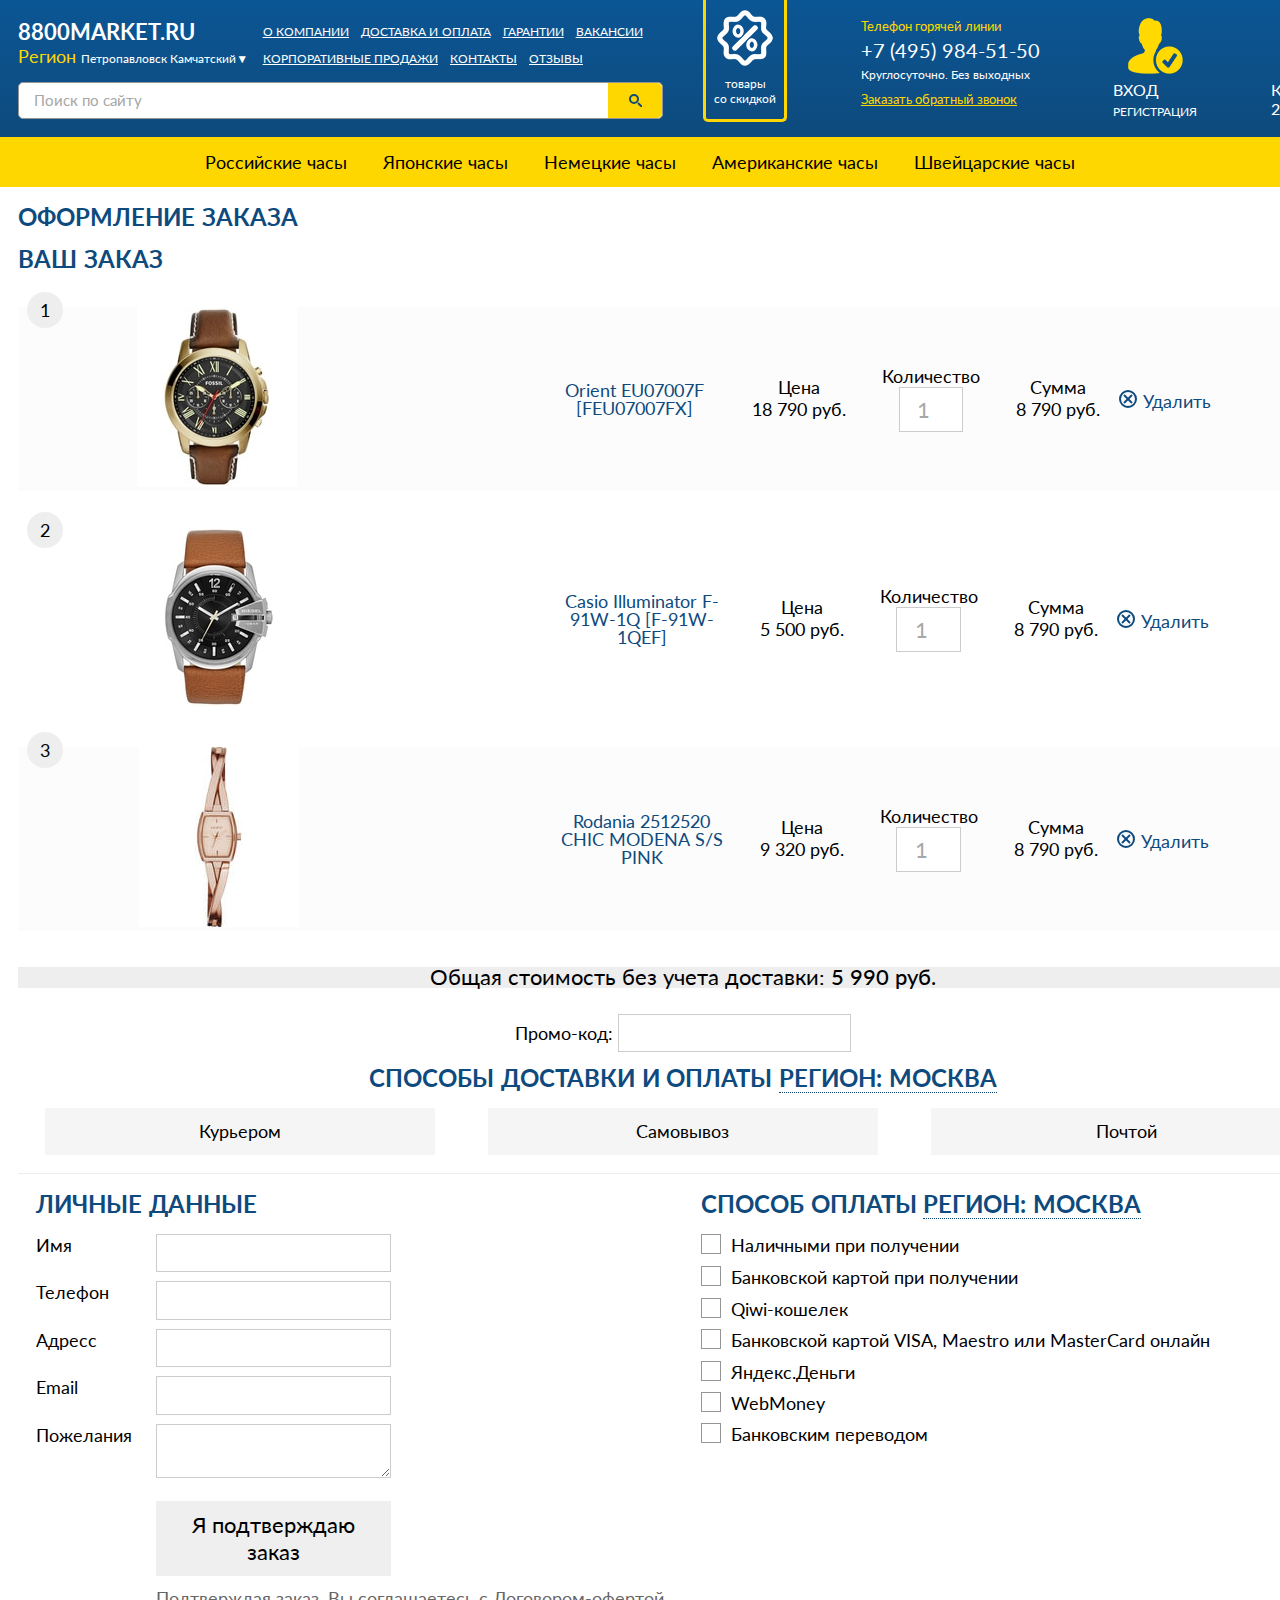
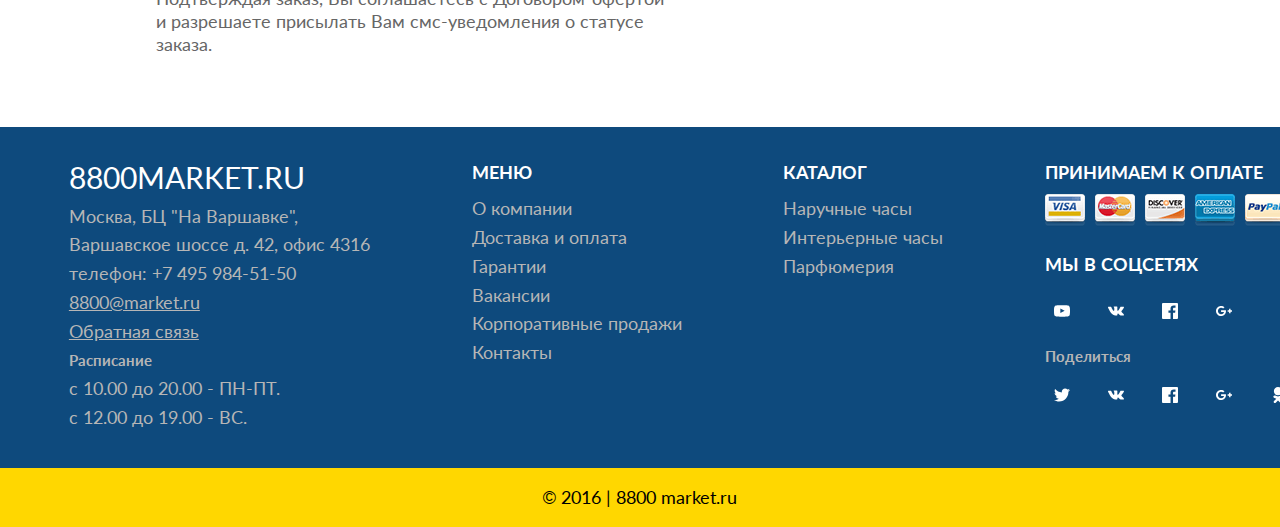
==== commit a6108920: "new order" ====
--- a/cart.html
+++ b/cart.html
@@ -1,4 +1,4 @@
-<!DOCTYPE html><html lang="ru"><head><meta charset="utf-8"><title>pageTitle</title><meta name="description" content="pageDescription"><meta name="keywords" content="pageKeywords"><link href="./assets/css/common.css" rel="stylesheet"></head><body><header><div class="wr_Content"><div class="left half"><nav class="links"><a href="#">О компании</a><a href="#">Доставка и оплата</a><a href="#">Гарантии</a><a href="#">Вакансии</a><a href="#">Корпоративные продажи</a><a href="#">Контакты</a><a href="#">Отзывы</a></nav><a id="logo" href="/">8800MARKET.RU</a><p href="#" class="toggle-region">Регион <a href="#" data-modal="md_regions">Петропавловск Камчатский</a></p><form id="search"><input type="search" placeholder="Поиск по сайту"></form></div><div class="right half"><div class="sale"><a href="#">товары <br>со скидкой</a></div><p class="call"><i>Телефон горячей линии</i><i>+7 (495) 984-51-50</i><i>Круглосуточно. Без выходных</i><a href="#" data-modal="md_callMe">Заказать обратный звонок		</a></p><div class="cabinet"><a href="#">Вход</a><a href="#">Регистрация</a></div><div class="cart"><a href="cart.html">Корзина</a><i>20 358 Р</i></div></div></div><nav class="gold"><a href="#">Российские часы</a><a href="#">Японские часы</a><a href="#">Немецкие часы</a><a href="#">Американские часы</a><a href="#">Швейцарские часы</a></nav></header><!--MODAL--><div id="md_regions" hidden="" class="overlay"><div class="modal"><div class="close"></div><h1>Доставляем по всей России</h1><div class="regions-table"><input type="text" placeholder="Введите название своего города / населенного пункта" class="search"><a href="">Москва</a><a href="">Санкт-Петербург</a><a href="">Архангельск</a><a href="">Астрахань</a><a href="">Барнаул</a><a href="">Белгород</a><a href="">Брянск</a><a href="">Владикавказ</a><a href="">Волгоград</a><a href="">Воронеж</a><a href="">Иваново</a><a href="">Ирбит</a><a href="">Иркутск</a><a href="">Казань</a><a href="">Калининград</a><a href="">Калуга</a><a href="">Кемерово</a><a href="">Кинешма</a><a href="">Краснодар</a><a href="">Красноярск</a><a href="">Липецк</a><a href="">Майкоп</a><a href="">Массив Мшинская</a><a href="">Михайловка</a><a href="">Михайловск</a><a href="">Невинномысск</a><a href="">Нижний Новгород</a><a href="">Новокузнецк</a><a href="">Новосибирск</a><a href="">Октябрьский</a><a href="">Омск</a><a href="">Оренбург</a><a href="">Орск</a><a href="">Орёл</a><a href="">Пенза</a><a href="">Прокопьевск</a><a href="">Ростов-на-Дону</a><a href="">Рязань</a><a href="">Самара</a><a href="">Саратов</a><a href="">Светлоград</a><a href="">Северск</a><a href="">Симферополь</a><a href="">Ставрополь</a><a href="">Стерлитамак</a><a href="">Сызрань</a><a href="">Таганрог</a><a href="">Тверь</a><a href="">Тольятти</a><a href="">Томск</a><a href="">Тула</a><a href="">Тюмень</a><a href="">Улан-Удэ</a><a href="">Ульяновск</a><a href="">Уфа</a><a href="">Фролово</a><a href="">Хабаровск</a><a href="">Челябинск</a><a href="">Чита</a><a href="">Ярославль</a></div></div></div><div id="md_callMe" hidden="" class="overlay"><div class="modal"><div class="close"></div><h1>Обратный звонок</h1><div class="center"><h2>Введите ваш номер телефона</h2><input type="tel" required placeholder="+7-xxx-xxx-xx-xx" title="номер телефона"><button type="submit">Жду звонка</button></div></div></div>
+<!DOCTYPE html><html lang="ru"><head><meta charset="utf-8"><title>pageTitle</title><meta name="description" content="pageDescription"><meta name="keywords" content="pageKeywords"><link href="./assets/css/common.css" rel="stylesheet"></head><body><header><div class="wr_Content"><div class="left half"><nav class="links"><a href="#">О компании</a><a href="#">Доставка и оплата</a><a href="#">Гарантии</a><a href="#">Вакансии</a><a href="#">Корпоративные продажи</a><a href="#">Контакты</a><a href="#">Отзывы</a></nav><a id="logo" href="/">8800MARKET.RU</a><p href="#" class="toggle-region">Регион <a href="#" data-modal="md_regions">Петропавловск Камчатский</a></p><form id="search"><input type="search" placeholder="Поиск по сайту"></form></div><div class="right half"><a href="#" class="sale">товары <br>со скидкой</a><p class="call"><i>Телефон горячей линии</i><i>+7 (495) 984-51-50</i><i>Круглосуточно. Без выходных</i><a href="#" data-modal="md_callMe">Заказать обратный звонок		</a></p><div class="cabinet"><a href="#">Вход</a><a href="#">Регистрация</a></div><div class="cart"><a href="cart.html">Корзина</a><i>20 358 Р</i></div></div></div><nav class="gold"><a href="#">Российские часы</a><a href="#">Японские часы</a><a href="#">Немецкие часы</a><a href="#">Американские часы</a><a href="#">Швейцарские часы</a></nav></header><!--MODAL--><div id="md_regions" hidden="" class="overlay"><div class="modal"><div class="close"></div><h1>Доставляем по всей России</h1><div class="regions-table"><input type="text" placeholder="Введите название своего города / населенного пункта" class="search"><a href="">Москва</a><a href="">Санкт-Петербург</a><a href="">Архангельск</a><a href="">Астрахань</a><a href="">Барнаул</a><a href="">Белгород</a><a href="">Брянск</a><a href="">Владикавказ</a><a href="">Волгоград</a><a href="">Воронеж</a><a href="">Иваново</a><a href="">Ирбит</a><a href="">Иркутск</a><a href="">Казань</a><a href="">Калининград</a><a href="">Калуга</a><a href="">Кемерово</a><a href="">Кинешма</a><a href="">Краснодар</a><a href="">Красноярск</a><a href="">Липецк</a><a href="">Майкоп</a><a href="">Массив Мшинская</a><a href="">Михайловка</a><a href="">Михайловск</a><a href="">Невинномысск</a><a href="">Нижний Новгород</a><a href="">Новокузнецк</a><a href="">Новосибирск</a><a href="">Октябрьский</a><a href="">Омск</a><a href="">Оренбург</a><a href="">Орск</a><a href="">Орёл</a><a href="">Пенза</a><a href="">Прокопьевск</a><a href="">Ростов-на-Дону</a><a href="">Рязань</a><a href="">Самара</a><a href="">Саратов</a><a href="">Светлоград</a><a href="">Северск</a><a href="">Симферополь</a><a href="">Ставрополь</a><a href="">Стерлитамак</a><a href="">Сызрань</a><a href="">Таганрог</a><a href="">Тверь</a><a href="">Тольятти</a><a href="">Томск</a><a href="">Тула</a><a href="">Тюмень</a><a href="">Улан-Удэ</a><a href="">Ульяновск</a><a href="">Уфа</a><a href="">Фролово</a><a href="">Хабаровск</a><a href="">Челябинск</a><a href="">Чита</a><a href="">Ярославль</a></div></div></div><div id="md_callMe" hidden="" class="overlay"><div class="modal"><div class="close"></div><h1>Обратный звонок</h1><div class="center"><h2>Введите ваш номер телефона</h2><input type="tel" required placeholder="+7-xxx-xxx-xx-xx" title="номер телефона"><button type="submit">Жду звонка</button></div></div></div>
 
 <div class="wr_Content"><h1>Оформление заказа</h1><h2>Ваш заказ</h2><div class="CART"><div class="cart_item"><a href="tovar.html"><img src="assets/img/watch/10.jpg" alt=""></a><div class="order_table"><a href="tovar.html">Orient EU07007F [FEU07007FX]</a><dl><dt>Цена</dt><dd>18 790 руб.</dd></dl><dl><dt>Количество </dt><dd> <input type="number" placeholder="1"></dd></dl><dl><dt>Сумма</dt><dd>8 790 руб.</dd></dl><a href="" class="del">Удалить</a></div></div><div class="cart_item"><a href="tovar.html"><img src="assets/img/watch/22.jpg" alt=""></a><div class="order_table"><a href="tovar.html">Casio Illuminator F-91W-1Q [F-91W-1QEF]</a><dl><dt>Цена</dt><dd>5 500 руб.</dd></dl><dl><dt>Количество </dt><dd> <input type="number" placeholder="1"></dd></dl><dl><dt>Сумма</dt><dd>8 790 руб.</dd></dl><a href="" class="del">Удалить</a></div></div><div class="cart_item"><a href="tovar.html"><img src="assets/img/watch/32.jpg" alt=""></a><div class="order_table"><a href="tovar.html">Rodania 2512520 CHIC MODENA S/S PINK</a><dl><dt>Цена</dt><dd>9 320 руб.</dd></dl><dl><dt>Количество </dt><dd> <input type="number" placeholder="1"></dd></dl><dl><dt>Сумма</dt><dd>8 790 руб.</dd></dl><a href="" class="del">Удалить</a></div></div></div><div class="total">Общая стоимость без учета доставки: <b>5 990 руб.	</b></div><div class="center"> <p>Промо-код: <input type="text"></p><h1>Способы доставки и оплаты <a href="#" data-modal="md_regions">Регион: Москва</a></h1></div><div id="tabs_delivery" class="HERE_tabs"><input id="tab_1" type="radio" name="tst"><label for="tab_1">Курьером</label><input id="tab_2" type="radio" name="tst"><label for="tab_2">Самовывоз</label><input id="tab_3" type="radio" name="tst"><label for="tab_3">Почтой</label><div class="tab_content tab_1 form_Checkout"><label class="control checkbox"><input type="checkbox" name="name" checked=""><i class="control-indicator"></i>Курьером (в пределах МКАД)<br>Стоимость: бесплатно Примерный срок: сегодня/ завтра</label><label class="control checkbox"><input type="checkbox" name="name"><i class="control-indicator"></i>Курьером (за МКАД и по Московской области)<br>Стоимость: от 200 руб. Примерный срок: сегодня/ завтра</label><label class="control checkbox"><input type="checkbox" name="name"><i class="control-indicator"></i>Экспресс-доставка СДЭК – Москва<br>Стоимость: бесплатно Примерный срок: 2 дня</label><label class="control checkbox"><input type="checkbox" name="name"><i class="control-indicator"></i>Экспресс-доставка СПСР – Москва, Московская обл.<br>Стоимость: 540 руб. Примерный срок: 2 дня</label></div><div class="tab_content tab_2 form_Checkout"><label class="control checkbox"><input type="checkbox" name="name" checked=""><i class="control-indicator"></i>Пункты выдачи СДЭК – Москва<br>Стоимость: бесплатно Примерный срок: от 2 дней<br>Адрес: <a href="">не выбран </a><a data-modal="md_delivery" href="">выбрать адрес</a></label><label class="control checkbox"><input type="checkbox" name="name"><i class="control-indicator"></i>Пункты выдачи СДЭК – Московская, область<br>Стоимость: бесплатно Примерный срок: от 2 дней<br>Адрес: <a href="">не выбран </a><a data-modal="md_delivery" href="">выбрать адрес</a></label><label class="control checkbox"><input type="checkbox" name="name"><i class="control-indicator"></i>Самовывозом из офиса магазина<br>Стоимость: бесплатно Примерный срок: сегодня/ завтра<br>Адрес: <a href="">не выбран </a><a data-modal="md_delivery" href="">выбрать адрес</a></label><label class="control checkbox"><input type="checkbox" name="name"><i class="control-indicator"></i>Самовывозом из магазина в ТЦ «РоллХолл», бутик 41<br>Стоимость: бесплатно Примерный срок: сегодня/ завтра<br>Адрес: <a href="">не выбран </a><a data-modal="md_delivery" href="">выбрать адрес</a></label><label class="control checkbox"><input type="checkbox" name="name"><i class="control-indicator"></i>Пункты выдачи «Мультифото»<br>Стоимость: от 160 руб. Примерный срок: от 2 дней<br>Адрес: <a href="">не выбран </a><a data-modal="md_delivery" href="">выбрать адрес</a></label><label class="control checkbox"><input type="checkbox" name="name"><i class="control-indicator"></i>Постаматы PickPoint – Москва<br>Стоимость: 240 руб. Примерный срок: от 2 дней<br>Адрес: <a href="">не выбран </a><a data-modal="md_delivery" href="">выбрать адрес</a></label><label class="control checkbox"><input type="checkbox" name="name"><i class="control-indicator"></i>Постаматы PickPoint – Московская обл.<br>Стоимость: 240 руб. Примерный срок: от 2 дней<br>Адрес: <a href="">не выбран </a><a data-modal="md_delivery" href="">выбрать адрес</a></label></div><div class="tab_content tab_3 form_Checkout"><label class="control checkbox"><input type="checkbox" name="name" checked=""><i class="control-indicator"></i>Почтой России<br>Стоимость: 300 руб. Примерный срок: 5-7 дней<div class="bold">Обращаем Ваше внимание, что при доставке Почтой России, если Вы не делаете предоплату, а выбираете способ оплаты «Наличными при получении», то при получении на почте Вам придется заплатить дополнительно к стоимости заказа 50 руб. + 4% от суммы платежа. Это комиссия почты за прием денежных средств.</div></label></div></div>
 
@@ -6,8 +6,6 @@
 
 
 
-<div class="flex_forms"><div class="form_Checkout"><h2>Личные данные</h2><label><b>Имя</b><input type="text"></label><label><b>Телефон</b><input type="text"></label><label><b>Адресс</b><input type="text"></label><label><b>Email</b><input type="text"></label><label><b>Пожелания</b><textarea name="name"> </textarea></label><div class="confirm"><button type="submit">Я подтверждаю заказ</button><p>Подтверждая заказ, Вы соглашаетесь с Договором-офертой и разрешаете присылать Вам смс-уведомления о статусе заказа.</p></div></div><div class="form_Checkout"><h2>Способ оплаты <a href="#" data-modal="md_regions">Регион: Москва</a></h2><label class="control checkbox"><input type="radio" name="pay"><i class="control-indicator"></i>Наличными при получении</label><label class="control checkbox"><input type="radio" name="pay"><i class="control-indicator"></i>Банковской картой при получении</label><label class="control checkbox"><input type="radio" name="pay"><i class="control-indicator"></i>Qiwi-кошелек</label><label class="control checkbox"><input type="radio" name="pay"><i class="control-indicator"></i>Банковской картой VISA, Maestro или MasterCard онлайн</label><label class="control checkbox"><input type="radio" name="pay"><i class="control-indicator"></i>Яндекс.Деньги</label><label class="control checkbox"><input type="radio" name="pay"><i class="control-indicator"></i>WebMoney</label><label class="control checkbox"><input type="radio" name="pay"><i class="control-indicator"></i>Банковским переводом</label></div></div></div><!--MODAL--><div id="md_delivery" hidden="" class="overlay"><div class="modal"><div class="close"></div><h1>Выберите пункт выдачи</h1><div id="tabs_modal" class="HERE_tabs"><div class="rotate_90deg"><a href="#" class="current">Все</a><a href="#">СДЭК</a><a href="#">PickPoint</a></div><input id="toMap" type="radio" name="tabs" checked=""><label for="toMap">На карте</label><input id="toList" type="radio" name="tabs"><label for="toList">Списком</label><div class="tab_content tab_1"><div id="map"></div></div><div class="tab_content tab_2"><ul class="point_of_delivery"><li>Белово, ПОЧТОВЫЙ ПЕР, д.8а На Почтовом</li><li>пн-пт 10-19</li><li>80 руб. 3-4 дн</li></ul><ul class="point_of_delivery"><li>Кемерово, КУЗНЕЦКИЙ ПРОСПЕКТ, д.10 На Кузнецком. Есть терминал</li><li>пн-пт 10-19</li><li>80 руб. 3-4 дн</li></ul><ul class="point_of_delivery"><li>Кемерово, ПР-Т ЛЕНИНА, д.162 На Ленина. Есть терминал</li><li>пн-пт 10-19</li><li>80 руб. 3-4 дн</li></ul><ul class="point_of_delivery"><li>Кемерово, ТУХАЧЕВСКОГО, д.47В На Тухачевского. Есть терминал вн.4202</li><li>пн-пт 10-19</li><li>80 руб. 3-4 дн</li></ul><ul class="point_of_delivery"><li>Киселевск, ПЕРЕУЛОК ТРАНСПОРТНЫЙ, д.4, оф.7 На Транспортном переулке</li><li>пн-пт 10-19</li><li>80 руб. 3-4 дн</li></ul><ul class="point_of_delivery"><li>Ленинск-Кузнецкий, КИРОВА ПР-Т, д.91 На Кирова. Есть терминал</li><li>пн-пт 10-19</li><li>80 руб. 3-4 дн</li></ul><ul class="point_of_delivery"><li>Междуреченск, КОММУНИСТИЧЕСКИЙ ПР-КТ, д.7 На Коммунистической</li><li>пн-пт 10-19</li><li>80 руб. 3-4 дн</li></ul><ul class="point_of_delivery"><li>Новокузнецк, ПР. КУРБАТОВА, д.1 А, оф.110 На Курбатова</li><li>пн-пт 10-19</li><li>80 руб. 3-4 дн</li></ul><ul class="point_of_delivery"><li>Новокузнецк, ПР-Т МЕТАЛЛУРГОВ, д.38 На Металлургов. Есть терминал</li><li>пн-пт 10-19</li><li>80 руб. 3-4 дн</li></ul><ul class="point_of_delivery"><li>Прокопьевск, УЛ. ГАГАРИНА, д.26/3 На Гагарина. ТЦ Зебра, 1эй этаж</li><li>пн-пт 10-19</li><li>80 руб. 3-4 дн</li></ul><ul class="point_of_delivery"><li>Юрга, УЛ. ЛЕНИНГРАДСКАЯ, д.4, оф.22 На Ленинградской</li><li>пн-пт 10-19</li><li>80 руб. 3-4 дн</li></ul></div></div></div></div><footer>
-<nav><h3>Юридическая информация</h3><a href="#">О компании</a><a href="#">Доставка и оплата</a><a href="#">Гарантии</a><a href="#">Обмен и возврат</a></nav><nav><h3>Гарантии</h3><a href="#">Отзывы покупателей</a><a href="#">Наши сертификаты</a><a href="#">Правила продажи</a><a href="#">Защита персональных данных</a><a href="#">Оптовым покупателям</a></nav>
-<address><h3>Контакты</h3><i>Москва, БЦ "На Варшавке",</i><i>Варшавское шоссе д. 42, офис 4316</i><i>телефон: +7 495 984-51-50</i><i>icq: 602-897-676</i><a href="#">8800@market.ru</a><a href="#">Обратная связь</a><h5>Расписание</h5><i>с 10.00 до 20.00 - ПН-ПТ. </i><i>с 12.00 до 19.00 - ВС. 	</i></address><div class="socials"><h5>Мы в соцсетях</h5><div class="socials-set"><a href="https://www.youtube.com/user/presidentwatches"><svg class="icon"><use xmlns:xlink="http://www.w3.org/1999/xlink" xlink:href="#icon_youtube" x="0" y="0"></use></svg></a><a href="https://vk.com/public125188473"><svg class="icon"><use xmlns:xlink="http://www.w3.org/1999/xlink" xlink:href="#icon_vk"></use></svg></a><a href="https://www.facebook.com/pwatches"><svg class="icon"><use xmlns:xlink="http://www.w3.org/1999/xlink" xlink:href="#icon_fb"></use></svg></a><a href="https://plus.google.com/u/0/+presidentwatches/about"><svg class="icon"><use xmlns:xlink="http://www.w3.org/1999/xlink" xlink:href="#icon_googleplus"></use></svg></a></div><h5>Поделиться</h5><div class="socials-set"><a href="https://twitter.com/share?url=[URL]&amp;text=[TITLE]" onclick="javascript:window.open(this.href,'', 'menubar=no,toolbar=no,resizable=yes,scrollbars=yes,height=400,width=320');return false;"><svg class="icon"><use xmlns:xlink="http://www.w3.org/1999/xlink" xlink:href="#icon_twitter"></use></svg></a><a href="http://vk.com/share.php?url=[URL]&amp;title=[TITLE]&amp;description=[DESC]&amp;image=[IMAGE]&amp;noparse=true" onclick="javascript:window.open(this.href,'', 'menubar=no,toolbar=no,resizable=yes,scrollbars=yes,height=400,width=320');return false;"><svg class="icon"><use xmlns:xlink="http://www.w3.org/1999/xlink" xlink:href="#icon_vk"></use></svg></a><a href="http://www.facebook.com/sharer.php?u=http://bit.ly/FBshareArticle" onclick="javascript:window.open(this.href,'', 'menubar=no,toolbar=no,resizable=yes,scrollbars=yes,height=400,width=320');return false;"><svg class="icon"><use xmlns:xlink="http://www.w3.org/1999/xlink" xlink:href="#icon_fb"></use></svg></a><a href="https://plus.google.com/share?url=[URL]" onclick="javascript:window.open(this.href,'', 'menubar=no,toolbar=no,resizable=yes,scrollbars=yes,height=400,width=320');return false;"><svg class="icon"><use xmlns:xlink="http://www.w3.org/1999/xlink" xlink:href="#icon_googleplus"></use></svg></a><a href="http://www.odnoklassniki.ru/dk?st.cmd=addShare&amp;st.s=1&amp;st._surl=[URL]&amp;st.comments=[TITLE]" onclick="javascript:window.open(this.href,'', 'menubar=no,toolbar=no,resizable=yes,scrollbars=yes,height=400,width=320');return false;"><svg class="icon"><use xmlns:xlink="http://www.w3.org/1999/xlink" xlink:href="#icon_ok"></use></svg></a>
-
-</div></div></footer><div class="copyright">© 2016 | 8800 market.ru</div><svg style="display: none;" viewbox="0 0 16 16" xmlns="http://www.w3.org/2000/svg" fill-rule="evenodd" clip-rule="evenodd" stroke-linejoin="round" stroke-miterlimit="1.414"><symbol id="icon_ok"><path d="M9.67 11.626c.84-.19 1.652-.524 2.4-.993.564-.356.734-1.103.378-1.668-.356-.566-1.102-.737-1.668-.38-1.692 1.063-3.87 1.063-5.56 0-.566-.357-1.313-.186-1.668.38-.356.566-.186 1.312.38 1.668.746.47 1.556.802 2.397.993l-2.31 2.31c-.474.47-.474 1.237 0 1.71.235.236.545.354.854.354.31 0 .62-.118.856-.354L8 13.376l2.27 2.27c.47.472 1.237.472 1.71 0 .472-.473.472-1.24 0-1.71l-2.31-2.31zM8 8.258c2.278 0 4.13-1.852 4.13-4.128C12.13 1.852 10.277 0 8 0S3.87 1.852 3.87 4.13c0 2.276 1.853 4.128 4.13 4.128zM8 2.42c-.942 0-1.71.767-1.71 1.71 0 .942.768 1.71 1.71 1.71.943 0 1.71-.768 1.71-1.71 0-.943-.767-1.71-1.71-1.71z"></path></symbol><symbol id="icon_vk"><path d="M7.828 12.526h.957s.288-.032.436-.19c.137-.147.133-.42.133-.42s-.02-1.284.576-1.473c.587-.187 1.34 1.24 2.14 1.788.604.416 1.063.326 1.063.326l2.137-.03s1.117-.07.587-.948c-.043-.072-.308-.65-1.588-1.838-1.34-1.244-1.162-1.043.452-3.194.983-1.31 1.376-2.11 1.253-2.452-.117-.326-.84-.24-.84-.24l-2.406.015s-.18-.025-.31.054c-.13.077-.213.258-.213.258s-.38 1.013-.89 1.876c-1.07 1.82-1.5 1.915-1.674 1.802-.407-.264-.305-1.058-.305-1.622 0-1.763.267-2.498-.52-2.688-.263-.063-.455-.105-1.124-.112-.86-.01-1.585.003-1.996.204-.274.134-.485.433-.357.45.16.02.52.097.71.357.248.335.24 1.088.24 1.088s.14 2.075-.33 2.333c-.326.177-.77-.184-1.726-1.834-.49-.845-.858-1.78-.858-1.78s-.072-.174-.2-.268c-.153-.113-.368-.15-.368-.15L.52 3.855s-.342.01-.468.16c-.112.132-.01.406-.01.406s1.79 4.187 3.818 6.298c1.858 1.935 3.968 1.808 3.968 1.808z"></path></symbol><symbol id="icon_fb"><path d="M15.117 0H.883C.395 0 0 .395 0 .883v14.234c0 .488.395.883.883.883h7.663V9.804H6.46V7.39h2.086V5.607c0-2.066 1.262-3.19 3.106-3.19.883 0 1.642.064 1.863.094v2.16h-1.28c-1 0-1.195.476-1.195 1.176v1.54h2.39l-.31 2.416h-2.08V16h4.077c.488 0 .883-.395.883-.883V.883C16 .395 15.605 0 15.117 0" fill-rule="nonzero"></path></symbol><symbol id="icon_youtube"><path fill-rule="evenodd" clip-rule="evenodd" d="M0 7.345c0-1.294.16-2.59.16-2.59s.156-1.1.636-1.587c.608-.637 1.408-.617 1.764-.684C3.84 2.36 8 2.324 8 2.324s3.362.004 5.6.166c.314.038.996.04 1.604.678.48.486.636 1.588.636 1.588S16 6.05 16 7.346v1.258c0 1.296-.16 2.59-.16 2.59s-.156 1.102-.636 1.588c-.608.638-1.29.64-1.604.678-2.238.162-5.6.166-5.6.166s-4.16-.037-5.44-.16c-.356-.067-1.156-.047-1.764-.684-.48-.487-.636-1.587-.636-1.587S0 9.9 0 8.605v-1.26zm6.348 2.73V5.58l4.323 2.255-4.32 2.24h-.002z"></path></symbol><symbol id="icon_googleplus"><path d="M5.09 7.273v1.745H7.98c-.116.75-.873 2.197-2.887 2.197-1.737 0-3.155-1.44-3.155-3.215S3.353 4.785 5.09 4.785c.99 0 1.652.422 2.03.786l1.382-1.33c-.887-.83-2.037-1.33-3.41-1.33C2.275 2.91 0 5.184 0 8s2.276 5.09 5.09 5.09c2.94 0 4.888-2.065 4.888-4.974 0-.334-.036-.59-.08-.843H5.09zM16 7.273h-1.455V5.818H13.09v1.455h-1.454v1.454h1.455v1.455h1.455V8.727H16"></path></symbol><symbol id="icon_twitter"><path d="M16 3.038c-.59.26-1.22.437-1.885.517.677-.407 1.198-1.05 1.443-1.816-.634.375-1.337.648-2.085.795-.598-.638-1.45-1.036-2.396-1.036-1.812 0-3.282 1.468-3.282 3.28 0 .258.03.51.085.75C5.152 5.39 2.733 4.084 1.114 2.1.83 2.583.67 3.147.67 3.75c0 1.14.58 2.143 1.46 2.732-.538-.017-1.045-.165-1.487-.41v.04c0 1.59 1.13 2.918 2.633 3.22-.276.074-.566.114-.865.114-.21 0-.416-.02-.617-.058.418 1.304 1.63 2.253 3.067 2.28-1.124.88-2.54 1.404-4.077 1.404-.265 0-.526-.015-.783-.045 1.453.93 3.178 1.474 5.032 1.474 6.038 0 9.34-5 9.34-9.338 0-.143-.004-.284-.01-.425.64-.463 1.198-1.04 1.638-1.7z" fill-rule="nonzero"></path></symbol></svg><script src="//api-maps.yandex.ru/2.1/?lang=ru_RU"></script><script src="assets/js/map.js"></script><script src="assets/js/js.js"></script></body></html>+<div class="flex_forms"><div class="form_Checkout"><h2>Личные данные</h2><label><b>Имя</b><input type="text"></label><label><b>Телефон</b><input type="text"></label><label><b>Адресс</b><input type="text"></label><label><b>Email</b><input type="text"></label><label><b>Пожелания</b><textarea name="name"> </textarea></label><div class="confirm"><button type="submit">Я подтверждаю заказ</button><p>Подтверждая заказ, Вы соглашаетесь с Договором-офертой и разрешаете присылать Вам смс-уведомления о статусе заказа.</p></div></div><div class="form_Checkout"><h2>Способ оплаты <a href="#" data-modal="md_regions">Регион: Москва</a></h2><label class="control checkbox"><input type="radio" name="pay"><i class="control-indicator"></i>Наличными при получении</label><label class="control checkbox"><input type="radio" name="pay"><i class="control-indicator"></i>Банковской картой при получении</label><label class="control checkbox"><input type="radio" name="pay"><i class="control-indicator"></i>Qiwi-кошелек</label><label class="control checkbox"><input type="radio" name="pay"><i class="control-indicator"></i>Банковской картой VISA, Maestro или MasterCard онлайн</label><label class="control checkbox"><input type="radio" name="pay"><i class="control-indicator"></i>Яндекс.Деньги</label><label class="control checkbox"><input type="radio" name="pay"><i class="control-indicator"></i>WebMoney</label><label class="control checkbox"><input type="radio" name="pay"><i class="control-indicator"></i>Банковским переводом</label></div></div></div><!--MODAL--><div id="md_delivery" hidden="" class="overlay"><div class="modal"><div class="close"></div><h1>Выберите пункт выдачи</h1><div id="tabs_modal" class="HERE_tabs"><div class="rotate_90deg"><a href="#" class="current">Все</a><a href="#">СДЭК</a><a href="#">PickPoint</a></div><input id="toMap" type="radio" name="tabs" checked=""><label for="toMap">На карте</label><input id="toList" type="radio" name="tabs"><label for="toList">Списком</label><div class="tab_content tab_1"><div id="map"></div></div><div class="tab_content tab_2"><ul class="point_of_delivery"><li>Белово, ПОЧТОВЫЙ ПЕР, д.8а На Почтовом</li><li>пн-пт 10-19</li><li>80 руб. 3-4 дн</li></ul><ul class="point_of_delivery"><li>Кемерово, КУЗНЕЦКИЙ ПРОСПЕКТ, д.10 На Кузнецком. Есть терминал</li><li>пн-пт 10-19</li><li>80 руб. 3-4 дн</li></ul><ul class="point_of_delivery"><li>Кемерово, ПР-Т ЛЕНИНА, д.162 На Ленина. Есть терминал</li><li>пн-пт 10-19</li><li>80 руб. 3-4 дн</li></ul><ul class="point_of_delivery"><li>Кемерово, ТУХАЧЕВСКОГО, д.47В На Тухачевского. Есть терминал вн.4202</li><li>пн-пт 10-19</li><li>80 руб. 3-4 дн</li></ul><ul class="point_of_delivery"><li>Киселевск, ПЕРЕУЛОК ТРАНСПОРТНЫЙ, д.4, оф.7 На Транспортном переулке</li><li>пн-пт 10-19</li><li>80 руб. 3-4 дн</li></ul><ul class="point_of_delivery"><li>Ленинск-Кузнецкий, КИРОВА ПР-Т, д.91 На Кирова. Есть терминал</li><li>пн-пт 10-19</li><li>80 руб. 3-4 дн</li></ul><ul class="point_of_delivery"><li>Междуреченск, КОММУНИСТИЧЕСКИЙ ПР-КТ, д.7 На Коммунистической</li><li>пн-пт 10-19</li><li>80 руб. 3-4 дн</li></ul><ul class="point_of_delivery"><li>Новокузнецк, ПР. КУРБАТОВА, д.1 А, оф.110 На Курбатова</li><li>пн-пт 10-19</li><li>80 руб. 3-4 дн</li></ul><ul class="point_of_delivery"><li>Новокузнецк, ПР-Т МЕТАЛЛУРГОВ, д.38 На Металлургов. Есть терминал</li><li>пн-пт 10-19</li><li>80 руб. 3-4 дн</li></ul><ul class="point_of_delivery"><li>Прокопьевск, УЛ. ГАГАРИНА, д.26/3 На Гагарина. ТЦ Зебра, 1эй этаж</li><li>пн-пт 10-19</li><li>80 руб. 3-4 дн</li></ul><ul class="point_of_delivery"><li>Юрга, УЛ. ЛЕНИНГРАДСКАЯ, д.4, оф.22 На Ленинградской</li><li>пн-пт 10-19</li><li>80 руб. 3-4 дн</li></ul></div></div></div></div><footer><div class="wr_Content"><address><div class="ftr-logo">8800MARKET.RU</div><span>Москва, БЦ "На Варшавке",</span><span>Варшавское шоссе д. 42, офис 4316</span><span>телефон: +7 495 984-51-50</span><a href="#">8800@market.ru</a><a href="#">Обратная связь</a><h5>Расписание</h5><span>с 10.00 до 20.00 - ПН-ПТ. </span><span>с 12.00 до 19.00 - ВС.</span></address><nav><h3>Меню</h3><a href="#">О компании</a><a href="#">Доставка и оплата</a><a href="#">Гарантии</a><a href="#">Вакансии</a><a href="#">Корпоративные продажи</a><a href="#">Контакты</a></nav><nav><h3>Каталог</h3><a href="#">Наручные часы</a><a href="#">Интерьерные часы</a><a href="#">Парфюмерия</a></nav>
+<div><h3>Принимаем к оплате</h3><img src="./assets/img/icon/payment_icon.png" alt=""><h3>Мы в соцсетях</h3><div class="socials-set"><a href="https://www.youtube.com/user/presidentwatches"><svg class="icon"><use xmlns:xlink="http://www.w3.org/1999/xlink" xlink:href="#icon_youtube" x="0" y="0"></use></svg></a><a href="https://vk.com/public125188473"><svg class="icon"><use xmlns:xlink="http://www.w3.org/1999/xlink" xlink:href="#icon_vk"></use></svg></a><a href="https://www.facebook.com/pwatches"><svg class="icon"><use xmlns:xlink="http://www.w3.org/1999/xlink" xlink:href="#icon_fb"></use></svg></a><a href="https://plus.google.com/u/0/+presidentwatches/about"><svg class="icon"><use xmlns:xlink="http://www.w3.org/1999/xlink" xlink:href="#icon_googleplus"></use></svg></a></div><h5>Поделиться</h5><div class="socials-set"><a href="https://twitter.com/share?url=[URL]&amp;text=[TITLE]" onclick="javascript:window.open(this.href,'', 'menubar=no,toolbar=no,resizable=yes,scrollbars=yes,height=400,width=320');return false;"><svg class="icon"><use xmlns:xlink="http://www.w3.org/1999/xlink" xlink:href="#icon_twitter"></use></svg></a><a href="http://vk.com/share.php?url=[URL]&amp;title=[TITLE]&amp;description=[DESC]&amp;image=[IMAGE]&amp;noparse=true" onclick="javascript:window.open(this.href,'', 'menubar=no,toolbar=no,resizable=yes,scrollbars=yes,height=400,width=320');return false;"><svg class="icon"><use xmlns:xlink="http://www.w3.org/1999/xlink" xlink:href="#icon_vk"></use></svg></a><a href="http://www.facebook.com/sharer.php?u=http://bit.ly/FBshareArticle" onclick="javascript:window.open(this.href,'', 'menubar=no,toolbar=no,resizable=yes,scrollbars=yes,height=400,width=320');return false;"><svg class="icon"><use xmlns:xlink="http://www.w3.org/1999/xlink" xlink:href="#icon_fb"></use></svg></a><a href="https://plus.google.com/share?url=[URL]" onclick="javascript:window.open(this.href,'', 'menubar=no,toolbar=no,resizable=yes,scrollbars=yes,height=400,width=320');return false;"><svg class="icon"><use xmlns:xlink="http://www.w3.org/1999/xlink" xlink:href="#icon_googleplus"></use></svg></a><a href="http://www.odnoklassniki.ru/dk?st.cmd=addShare&amp;st.s=1&amp;st._surl=[URL]&amp;st.comments=[TITLE]" onclick="javascript:window.open(this.href,'', 'menubar=no,toolbar=no,resizable=yes,scrollbars=yes,height=400,width=320');return false;"><svg class="icon"><use xmlns:xlink="http://www.w3.org/1999/xlink" xlink:href="#icon_ok"></use></svg></a></div></div></div></footer><div class="copyright">© 2016 | 8800 market.ru</div><svg style="display: none;" viewbox="0 0 16 16" xmlns="http://www.w3.org/2000/svg" fill-rule="evenodd" clip-rule="evenodd" stroke-linejoin="round" stroke-miterlimit="1.414"><symbol id="icon_ok"><path d="M9.67 11.626c.84-.19 1.652-.524 2.4-.993.564-.356.734-1.103.378-1.668-.356-.566-1.102-.737-1.668-.38-1.692 1.063-3.87 1.063-5.56 0-.566-.357-1.313-.186-1.668.38-.356.566-.186 1.312.38 1.668.746.47 1.556.802 2.397.993l-2.31 2.31c-.474.47-.474 1.237 0 1.71.235.236.545.354.854.354.31 0 .62-.118.856-.354L8 13.376l2.27 2.27c.47.472 1.237.472 1.71 0 .472-.473.472-1.24 0-1.71l-2.31-2.31zM8 8.258c2.278 0 4.13-1.852 4.13-4.128C12.13 1.852 10.277 0 8 0S3.87 1.852 3.87 4.13c0 2.276 1.853 4.128 4.13 4.128zM8 2.42c-.942 0-1.71.767-1.71 1.71 0 .942.768 1.71 1.71 1.71.943 0 1.71-.768 1.71-1.71 0-.943-.767-1.71-1.71-1.71z"></path></symbol><symbol id="icon_vk"><path d="M7.828 12.526h.957s.288-.032.436-.19c.137-.147.133-.42.133-.42s-.02-1.284.576-1.473c.587-.187 1.34 1.24 2.14 1.788.604.416 1.063.326 1.063.326l2.137-.03s1.117-.07.587-.948c-.043-.072-.308-.65-1.588-1.838-1.34-1.244-1.162-1.043.452-3.194.983-1.31 1.376-2.11 1.253-2.452-.117-.326-.84-.24-.84-.24l-2.406.015s-.18-.025-.31.054c-.13.077-.213.258-.213.258s-.38 1.013-.89 1.876c-1.07 1.82-1.5 1.915-1.674 1.802-.407-.264-.305-1.058-.305-1.622 0-1.763.267-2.498-.52-2.688-.263-.063-.455-.105-1.124-.112-.86-.01-1.585.003-1.996.204-.274.134-.485.433-.357.45.16.02.52.097.71.357.248.335.24 1.088.24 1.088s.14 2.075-.33 2.333c-.326.177-.77-.184-1.726-1.834-.49-.845-.858-1.78-.858-1.78s-.072-.174-.2-.268c-.153-.113-.368-.15-.368-.15L.52 3.855s-.342.01-.468.16c-.112.132-.01.406-.01.406s1.79 4.187 3.818 6.298c1.858 1.935 3.968 1.808 3.968 1.808z"></path></symbol><symbol id="icon_fb"><path d="M15.117 0H.883C.395 0 0 .395 0 .883v14.234c0 .488.395.883.883.883h7.663V9.804H6.46V7.39h2.086V5.607c0-2.066 1.262-3.19 3.106-3.19.883 0 1.642.064 1.863.094v2.16h-1.28c-1 0-1.195.476-1.195 1.176v1.54h2.39l-.31 2.416h-2.08V16h4.077c.488 0 .883-.395.883-.883V.883C16 .395 15.605 0 15.117 0" fill-rule="nonzero"></path></symbol><symbol id="icon_youtube"><path fill-rule="evenodd" clip-rule="evenodd" d="M0 7.345c0-1.294.16-2.59.16-2.59s.156-1.1.636-1.587c.608-.637 1.408-.617 1.764-.684C3.84 2.36 8 2.324 8 2.324s3.362.004 5.6.166c.314.038.996.04 1.604.678.48.486.636 1.588.636 1.588S16 6.05 16 7.346v1.258c0 1.296-.16 2.59-.16 2.59s-.156 1.102-.636 1.588c-.608.638-1.29.64-1.604.678-2.238.162-5.6.166-5.6.166s-4.16-.037-5.44-.16c-.356-.067-1.156-.047-1.764-.684-.48-.487-.636-1.587-.636-1.587S0 9.9 0 8.605v-1.26zm6.348 2.73V5.58l4.323 2.255-4.32 2.24h-.002z"></path></symbol><symbol id="icon_googleplus"><path d="M5.09 7.273v1.745H7.98c-.116.75-.873 2.197-2.887 2.197-1.737 0-3.155-1.44-3.155-3.215S3.353 4.785 5.09 4.785c.99 0 1.652.422 2.03.786l1.382-1.33c-.887-.83-2.037-1.33-3.41-1.33C2.275 2.91 0 5.184 0 8s2.276 5.09 5.09 5.09c2.94 0 4.888-2.065 4.888-4.974 0-.334-.036-.59-.08-.843H5.09zM16 7.273h-1.455V5.818H13.09v1.455h-1.454v1.454h1.455v1.455h1.455V8.727H16"></path></symbol><symbol id="icon_twitter"><path d="M16 3.038c-.59.26-1.22.437-1.885.517.677-.407 1.198-1.05 1.443-1.816-.634.375-1.337.648-2.085.795-.598-.638-1.45-1.036-2.396-1.036-1.812 0-3.282 1.468-3.282 3.28 0 .258.03.51.085.75C5.152 5.39 2.733 4.084 1.114 2.1.83 2.583.67 3.147.67 3.75c0 1.14.58 2.143 1.46 2.732-.538-.017-1.045-.165-1.487-.41v.04c0 1.59 1.13 2.918 2.633 3.22-.276.074-.566.114-.865.114-.21 0-.416-.02-.617-.058.418 1.304 1.63 2.253 3.067 2.28-1.124.88-2.54 1.404-4.077 1.404-.265 0-.526-.015-.783-.045 1.453.93 3.178 1.474 5.032 1.474 6.038 0 9.34-5 9.34-9.338 0-.143-.004-.284-.01-.425.64-.463 1.198-1.04 1.638-1.7z" fill-rule="nonzero"></path></symbol></svg>
+<script src="//api-maps.yandex.ru/2.1/?lang=ru_RU"></script><script src="assets/js/map.js"></script><script src="assets/js/js.js"></script></body></html>--- a/assets/css/common.css
+++ b/assets/css/common.css
@@ -1 +1 @@
-@font-face{font-family:'Lato';src:local('Lato Regular'),local('Lato-Regular'),url("../font/lato_easy/lato-400-normal.woff2") format('woff2'),url("../font/lato_easy/lato-400-normal.woff") format('woff'),url("../font/lato_easy/lato-400-normal.ttf") format('truetype');font-weight:400;font-style:normal}@font-face{font-family:'Lato';src:local('Lato Medium'),local('Lato-Medium'),url("../font/lato_easy/lato-500-normal.woff2") format('woff2'),url("../font/lato_easy/lato-500-normal.woff") format('woff'),url("../font/lato_easy/lato-500-normal.ttf") format('truetype');font-weight:500;font-style:normal}@font-face{font-family:'Lato';src:local('Lato Semibold'),local('Lato-Semibold'),url("../font/lato_easy/lato-600-normal.woff2") format('woff2'),url("../font/lato_easy/lato-600-normal.woff") format('woff'),url("../font/lato_easy/lato-600-normal.ttf") format('truetype');font-weight:600;font-style:normal}@font-face{font-family:'Lato';src:local('Lato Bold'),local('Lato-Bold'),url("../font/lato_easy/lato-700-normal.woff2") format('woff2'),url("../font/lato_easy/lato-700-normal.woff") format('woff'),url("../font/lato_easy/lato-700-normal.ttf") format('truetype');font-weight:700;font-style:normal}*{box-sizing:border-box;margin:0;padding:0}i,b,address,cite{font:inherit}*[hidden]{display:none !important}a{text-decoration:none;color:#444}.breadcrumb{text-align:center;padding:0 1em 2em;font-weight:400;}.breadcrumb a+a{padding-left:1em;}.breadcrumb a+a:before{content:' » ';position:absolute;text-indent:-1.4em}.breadcrumb a:hover{color:#0e4a7d;text-decoration:underline}.breadcrumb a.current{color:#000080;text-decoration:overline}ol,ul{list-style:inside}img{display:inline-block;max-width:100%}h1,h2,h3,h4,p{margin-bottom:.75em}h1,h2,h3,h4{line-height:1}.center{text-align:center}button{cursor:pointer;border:0}button,.btn{margin:.5em 0;font-size:1.2em;padding:.5em 1em}.videoWrapper{position:relative;padding-bottom:56.25%;}.videoWrapper iframe{position:absolute;top:0;left:0;width:100%;height:100%}header{background:-webkit-linear-gradient(0,#0f4674 0%,#0b5695 100%);background:linear-gradient(0,#0f4674 0%,#0b5695 100%);color:#fff;}header a{color:#fff;}header a:hover{text-decoration:underline}.half{width:50%}.left{float:left;padding-right:20px}.right{float:right;padding-left:20px;display:-webkit-box;display:-ms-flexbox;display:flex;-webkit-box-pack:justify;-ms-flex-pack:justify;justify-content:space-between}#logo{font-size:22px;font-weight:700}#search{position:relative;margin-bottom:1em;}#search input{border:1px solid #959595;border-radius:5px;line-height:35px;width:100%;font-size:15px;padding:0 1em}#search:after{content:'';position:absolute;right:1px;bottom:1px;border-radius:0 5px 5px 0;height:35px;background:#ffd700 url("../img/icon/search.svg") center no-repeat;width:54px}.toggle-region{color:#ffd700;}.toggle-region a{font-size:12px;white-space:nowrap;}.toggle-region a:after{content:'▼'}.regions-table{display:-webkit-box;display:-ms-flexbox;display:flex;-ms-flex-wrap:wrap;flex-wrap:wrap;-webkit-box-pack:center;-ms-flex-pack:center;justify-content:center;}.regions-table .search{width:100%;display:block;text-align:center;margin-bottom:1em}.regions-table a{-webkit-box-flex:1;-ms-flex:1 1 150px;flex:1 1 150px;white-space:nowrap;}.regions-table a:hover{color:#483d8b;text-decoration:underline}.call i{display:block;margin-bottom:4px;}.call i:nth-child(2){font-size:20px}.call i:nth-child(3){font-size:12px}.call i:nth-child(1),.call a{color:#ffd700;font-size:13px}.call a{text-decoration:underline}.cabinet,.cart{text-transform:uppercase;padding-top:62px;font-size:16px;}.cabinet a,.cart a{display:block}.cart{background:url("../img/icon/cart.png") top center no-repeat}.cabinet{background:url("../img/icon/user.png") top center no-repeat;}.cabinet a+a{font-size:12px;margin-top:5px}.sale{margin-top:-2em;text-align:center;font-size:12px;padding:82px 8px 4px;border:3px solid #ffd700;border-radius:5px;border-top:0;background:url("../img/icon/sale.png") center 16px no-repeat}.links{float:right;width:63%;font-size:12px;text-transform:uppercase;}.links a{display:inline-block;padding:.5em;text-decoration:underline}.gold{clear:both;background:#ffd700;text-align:center;}.gold a{display:inline-block;padding:0 1em;line-height:50px;color:#000}.paginator{margin:0 0 3em;display:-webkit-box;display:-ms-flexbox;display:flex;-webkit-box-pack:center;-ms-flex-pack:center;justify-content:center;-ms-flex-wrap:wrap;flex-wrap:wrap;}.paginator p{text-align:center;}.paginator p small{padding-right:.5em}.paginator a{padding:0 .9em;color:#0e4a7d;}.paginator a:hover{background:$blue-hover;color:#fff}.btn-cart{background:#0e4a7d;color:#fff;display:inline-block;width:80%;line-height:3em;margin-bottom:1em;border-radius:5px;}.btn-cart svg{vertical-align:text-bottom}.btn-cart:hover{background:#125e9e}:focus::-webkit-input-placeholder{color:transparent}:focus::-moz-placeholder{color:transparent}:focus:-moz-placeholder{color:transparent}:focus:-ms-input-placeholder{color:transparent}::-webkit-input-placeholder{color:#a7a7a7}::-moz-placeholder{color:#a7a7a7}:-moz-placeholder{color:#a7a7a7}:-ms-input-placeholder{color:#a7a7a7}input,select,textarea,button{outline:0;box-shadow:none;font:inherit;-webkit-appearance:none;-moz-appearance:none;appearance:none;border-radius:0}input,textarea{border:1px solid #ccc;max-width:100%;padding:.2em}textarea{height:3em}label,select{display:block;cursor:pointer}select{padding:.2em .5em;line-height:initial;border:0;background:#fff url("data:image/svg+xml;utf8,<svg xmlns='http://www.w3.org/2000/svg' width='18' height='12'><polygon points='0,0 12,0 6,12' fill='gainsboro'/></svg>") right no-repeat}.control{margin-bottom:1em;}.control input{display:none;}.control input:checked ~ .control-indicator,.control input:active ~ .control-indicator{background:url("../img/icon/checkbox.svg") no-repeat}.control-indicator{display:inline-block;width:20px;height:20px;margin-right:4px;border:1px solid #959595;vertical-align:text-top}.range-slider{text-align:center;position:relative;height:5em;margin-bottom:2em;}.range-slider input[type=range]{border:0}.range-slider input[type=range],.range-slider svg{position:absolute;left:0;bottom:0}input[type=number]{text-align:center;width:30%;margin:.5em;line-height:32px;-moz-appearance:textfield;}input[type=number]::-webkit-outer-spin-button,input[type=number]::-webkit-inner-spin-button{-webkit-appearance:none}input[type=number]:out-of-range{border:2px solid #ff6347}input[type=range]{-webkit-appearance:none;width:100%}input[type=range]:focus{outline:none;}input[type=range]:focus::-webkit-slider-runnable-track{background:#2497e3}input[type=range]:focus::-ms-fill-lower{background:#2497e3}input[type=range]:focus::-ms-fill-upper{background:#2497e3}input[type=range]::-webkit-slider-runnable-track{width:100%;height:5px;cursor:pointer;animate:.2s;background:#0e4a7d;border-radius:1px;box-shadow:0 0 0 #000;border:0 solid #000}input[type=range]::-webkit-slider-thumb{z-index:2;position:relative;box-shadow:none;box-shadow:0 0 0 #000;border:1px solid #2497e3;height:18px;width:18px;border-radius:25px;background:#a1d0ff;cursor:pointer;-webkit-appearance:none;margin-top:-7px}input[type=range]::-moz-range-track{width:100%;height:5px;cursor:pointer;animate:.2s;background:#0e4a7d;border-radius:1px;box-shadow:0 0 0 #000;border:0 solid #000}input[type=range]::-moz-range-thumb{z-index:2;position:relative;box-shadow:none;box-shadow:0 0 0 #000;border:1px solid #2497e3;height:18px;width:18px;border-radius:25px;background:#a1d0ff;cursor:pointer}input[type=range]::-ms-track{width:100%;height:5px;cursor:pointer;animate:.2s;background:transparent;border-color:transparent;color:transparent}input[type=range]::-ms-fill-lower,input[type=range]::-ms-fill-upper{background:#2497e3;border-radius:2px;border:0 solid #000;box-shadow:0 0 0 #000}input[type=range]::-ms-thumb{z-index:2;position:relative;box-shadow:none;box-shadow:0 0 0 #000;border:1px solid #2497e3;height:18px;width:18px;border-radius:25px;background:#a1d0ff;cursor:pointer}address i{display:block}address a{text-decoration:underline}.socials{text-align:center;}.socials-set{padding:1em 0;display:-webkit-box;display:-ms-flexbox;display:flex;-webkit-box-pack:center;-ms-flex-pack:center;justify-content:center}.socials a,.socials .icon{width:2em;height:2em}.socials a{border-radius:50%;}.socials a+a{margin-left:1em}.socials a:hover{background:#125e9e;}.socials a:hover .icon{fill:#ffd700}.socials .icon{padding:.5em;fill:#fff}footer{color:#b6b6b6;padding-top:1em;}footer > *{padding:1em 2em}footer a{color:#b6b6b6;display:block}footer{background:#0e4a7d;line-height:1.6em;display:-webkit-box;display:-ms-flexbox;display:flex;-ms-flex-wrap:wrap;flex-wrap:wrap;-ms-flex-pack:distribute;justify-content:space-around;}footer h3{color:#fff}.copyright{text-align:center;padding:1em;background:#ffd700}.TOVAR{display:-webkit-box;display:-ms-flexbox;display:flex;-ms-flex-pack:distribute;justify-content:space-around;-webkit-box-align:start;-ms-flex-align:start;align-items:flex-start;-ms-flex-wrap:wrap;flex-wrap:wrap;}@media (min-width:600px){.TOVAR{-ms-flex-wrap:nowrap;flex-wrap:nowrap}}.picture{padding:0 1em 2em;color:#444;}.picture h4{margin:.7em 0 .3em}.price-block{text-align:center}.characteristics{max-width:460px;}.characteristics h2{margin:0;font-weight:300;padding:2px;text-align:center;background:#0e4a7d;color:#fff}.characteristics dl{display:-webkit-box;display:-ms-flexbox;display:flex;-ms-flex-wrap:wrap;flex-wrap:wrap;font-size:.8em;line-height:1.2;}.characteristics dl dt,.characteristics dl dd{padding:.5em;width:50%;}.characteristics dl dt:nth-of-type(even),.characteristics dl dd:nth-of-type(even){background:#efefef}.characteristics p{font-weight:400;text-align:right;padding:0 .5em;color:#555;background:#f5f5f5;}.characteristics p a{color:#000;font-weight:500;text-decoration:underline}.reviews{margin:2em 0;border-top:1px solid #eee;border-bottom:1px solid #eee;padding:2em 0;}.reviews h2{margin:0}.reviews .line_star{margin-top:1em;display:-webkit-box;display:-ms-flexbox;display:flex;-webkit-box-pack:center;-ms-flex-pack:center;justify-content:center;-ms-flex-wrap:wrap;flex-wrap:wrap;}.reviews .line_star i{color:#aaa}.reviews .star{margin:0 .5em;color:#ffd700}#map{height:350px}.CART{counter-reset:num}.cart_item{margin:2em 0;display:-webkit-box;display:-ms-flexbox;display:flex;-ms-flex-pack:distribute;justify-content:space-around;-webkit-box-align:center;-ms-flex-align:center;align-items:center;position:relative;}.cart_item:before{position:absolute;top:-.8em;left:.5em;background:#eee;text-align:center;line-height:2em;width:2em;height:2em;border-radius:50%;counter-increment:num;content:counter(num)}.cart_item:nth-child(odd){background:#fcfcfc}.order_table{display:-webkit-box;display:-ms-flexbox;display:flex;-ms-flex-wrap:wrap;flex-wrap:wrap;-ms-flex-pack:distribute;justify-content:space-around;-webkit-box-align:center;-ms-flex-align:center;align-items:center;text-align:center;}.order_table > *{padding:.2em 1em}.order_table a{max-width:200px;color:#0e4a7d;line-height:1;}.order_table a:hover{text-decoration:underline}.order_table input{width:3em;text-align:center;font-size:1.2em}.del{padding-left:1.4em;background:url("../../assets/img/del.svg") 0 center no-repeat}.total{text-align:center;background:#eee;padding:0 1em;margin-bottom:1.2em;font-size:1.2em;line-height:1;}.total b{font-weight:500;white-space:nowrap}.flex_forms{margin-top:1em;border-top:1px solid #eee;display:-webkit-box;display:-ms-flexbox;display:flex;-ms-flex-wrap:wrap;flex-wrap:wrap;-webkit-box-pack:justify;-ms-flex-pack:justify;justify-content:space-between;}.flex_forms>*{-webkit-box-flex:1;-ms-flex:1 1 300px;flex:1 1 300px}.flex_forms .form_Checkout{margin:1em}.form_Checkout label{margin-bottom:.5em}.form_Checkout b{display:inline-block;width:120px;vertical-align:top}.form_Checkout input,.form_Checkout textarea,.form_Checkout button{width:235px}.form_Checkout .confirm{color:#666;}@media (min-width:520px){.form_Checkout .confirm{margin:0 0 2em 120px}}.form_Checkout a,.center a{color:#0e4a7d;border-bottom:1px dotted}.form_Checkout a+a,.center a+a{border-bottom:0;text-transform:uppercase;font-weight:400;background:#eee;color:#999;padding:.2em .6em;}.form_Checkout a+a:hover,.center a+a:hover{background:#ccc;color:#555}.slides{position:relative;padding-bottom:120%;}.slides > img{position:absolute;top:0;opacity:0;-webkit-transition:opacity 2s;transition:opacity 2s;}.slides > img.current{opacity:1}.next,.prev{position:absolute;top:0;z-index:10;width:50%;height:80%;cursor:pointer}.next{left:50%;}.next:hover{background:url("data:image/svg+xml;utf8,<svg xmlns='http://www.w3.org/2000/svg' viewBox='0 0 32 64' fill='gold' fill-opacity='.5' ><polyline points='0,0 32,32 0,64'/></svg>") right/50% no-repeat}.prev{left:0;}.prev:hover{background:url("data:image/svg+xml;utf8,<svg xmlns='http://www.w3.org/2000/svg' viewBox='0 0 32 64' fill='gold' fill-opacity='.5' ><polyline points='32,0 32,64 0,32'/></svg>") left/50% no-repeat}.dots{position:absolute;bottom:2%;display:-webkit-box;display:-ms-flexbox;display:flex;-ms-flex-pack:distribute;justify-content:space-around;-webkit-box-align:start;-ms-flex-align:start;align-items:flex-start;}.dots img{cursor:pointer;width:15%;}.dots img:hover{outline:4px solid #faf0e6}.dots img.current{outline:4px solid #3793e6}.point_of_delivery{padding:0 1em;border-left:4px solid #eee;margin-bottom:1em}.HERE_tabs{display:-webkit-box;display:-ms-flexbox;display:flex;-ms-flex-wrap:wrap;flex-wrap:wrap;-ms-flex-pack:distribute;justify-content:space-around;}.HERE_tabs input{display:none;}.HERE_tabs input:checked + label{background:#0e4a7d;color:#fff}.HERE_tabs > label{-webkit-box-flex:1;-ms-flex:1;flex:1;text-align:center;background:#f5f5f5;padding:.7em .3em;margin:0 2%;cursor:pointer;}.HERE_tabs > label:hover{background:#e4e7eb}.HERE_tabs #toMap:checked ~ .tab_1,.HERE_tabs #toList:checked ~ .tab_2{display:block}.HERE_tabs #tab_1:checked ~ .tab_1,.HERE_tabs #tab_2:checked ~ .tab_2,.HERE_tabs #tab_3:checked ~ .tab_3{display:-webkit-box;display:-ms-flexbox;display:flex}.HERE_tabs .tab_content{width:100%;display:none;margin-top:.5em}#tabs_delivery .tab_content{-ms-flex-wrap:wrap;flex-wrap:wrap;}#tabs_delivery .tab_content label{margin:1em;-webkit-box-flex:1;-ms-flex:1 1 320px;flex:1 1 320px}#tabs_modal{padding-left:2.4em;position:relative;}#tabs_modal .tab_content{max-height:50vh;overflow:auto}.rotate_90deg{position:absolute;left:0;bottom:0;-webkit-transform-origin:0 0;transform-origin:0 0;-webkit-transform:rotate(-90deg);transform:rotate(-90deg);}.rotate_90deg a{font-weight:400;color:#0e4a7d;padding:.5em 1em;}.rotate_90deg a+a{margin-left:1em}.rotate_90deg a:hover{color:#fff;background:#4680e9}.rotate_90deg a.current{background:#0e4a7d;color:#fff}.overlay{z-index:100;cursor:pointer;position:fixed;left:0;top:0;width:100vw;height:100vh;background:rgba(0,0,0,0.5);display:-webkit-box;display:-ms-flexbox;display:flex;overflow:auto}.modal{position:relative;margin:auto;background:#fff;width:90%;max-width:740px;padding:1em;}.modal h1{text-align:center}.modal .close{cursor:pointer;position:absolute;top:-.5em;right:-1em;width:3em;height:3em;border-radius:50%;background:#ffd700 url("data:image/svg+xml;utf8,<svg xmlns='http://www.w3.org/2000/svg' width='20' height='20' viewBox='0 0 20 20'><g stroke='white' stroke-width='4'><line x1='0' y1='0' x2='20' y2='20'/><line x1='0' y1='20' x2='20' y2='0'/></g></svg>") center no-repeat;}.modal .close:hover{background-color:#0e4a7d}.modal .center input{max-width:100%;text-align:center;font-size:1.4em;padding:.2em}.modal .center button{display:block;margin:1em auto 0}body{font-family:'Lato',sans-serif;font-size:18px}.setsort{margin:1em 0;}.setsort a{display:inline-block;padding:0 1em;}.setsort a.current{color:#0d4d82;text-decoration:underline}.expanders .expander-trigger{margin:1em 0;font-size:20px;text-decoration:underline;padding-left:30px;position:relative;background:url("data:image/svg+xml;utf8,<svg xmlns='http://www.w3.org/2000/svg' width='12' height='16' viewBox='0 0 12 16' fill='steelblue'><polyline points='0,0 12,8 0,16'/></svg>") left center no-repeat;}.LP_filter{width:280px;}.LP_filter h2{margin:1em 0 .7em;text-transform:uppercase;font-size:24px;font-weight:500}.LP_filter .btn{display:block;text-align:center;background:#dadada}.LP_filter .control{float:left;width:50%;white-space:nowrap;text-overflow:ellipsis;overflow:hidden}.wr_Content{width:1366px;margin:0 auto;padding:1em}.HERE_catalog{display:-webkit-box;display:-ms-flexbox;display:flex;-webkit-box-pack:justify;-ms-flex-pack:justify;justify-content:space-between;-webkit-box-align:stretch;-ms-flex-align:stretch;align-items:stretch}.Catalog{-webkit-box-flex:3;-ms-flex:3 1 800px;flex:3 1 800px;text-align:center}.catalog_items{margin-bottom:3em;}.catalog_items .item{width:246px;display:inline-block;text-align:center;text-transform:uppercase}.catalog_items .name{color:#3d3d3d;font-size:15px}.catalog_items .price{color:#000;font-weight:700}.catalog_items .star{color:#ffc808}.catalog_items .btn{color:#fff;background:#0e4a7d;}.catalog_items .btn:hover{background:#125e9e}null/*# sourceMappingURL=common.css.map */null+@font-face{font-family:'Lato';src:local('Lato Regular'),local('Lato-Regular'),url("../font/lato_easy/lato-400-normal.woff2") format('woff2'),url("../font/lato_easy/lato-400-normal.woff") format('woff'),url("../font/lato_easy/lato-400-normal.ttf") format('truetype');font-weight:400;font-style:normal}@font-face{font-family:'Lato';src:local('Lato Medium'),local('Lato-Medium'),url("../font/lato_easy/lato-500-normal.woff2") format('woff2'),url("../font/lato_easy/lato-500-normal.woff") format('woff'),url("../font/lato_easy/lato-500-normal.ttf") format('truetype');font-weight:500;font-style:normal}@font-face{font-family:'Lato';src:local('Lato Semibold'),local('Lato-Semibold'),url("../font/lato_easy/lato-600-normal.woff2") format('woff2'),url("../font/lato_easy/lato-600-normal.woff") format('woff'),url("../font/lato_easy/lato-600-normal.ttf") format('truetype');font-weight:600;font-style:normal}@font-face{font-family:'Lato';src:local('Lato Bold'),local('Lato-Bold'),url("../font/lato_easy/lato-700-normal.woff2") format('woff2'),url("../font/lato_easy/lato-700-normal.woff") format('woff'),url("../font/lato_easy/lato-700-normal.ttf") format('truetype');font-weight:700;font-style:normal}*{box-sizing:border-box;margin:0;padding:0}i,b,address,cite{font:inherit}*[hidden]{display:none !important}a{text-decoration:none;color:#444}.breadcrumb{text-align:center;padding:0 1em 2em;font-weight:400;}.breadcrumb a+a{padding-left:1em;}.breadcrumb a+a:before{content:' » ';position:absolute;text-indent:-1.4em}.breadcrumb a:hover{color:#0e4a7d;text-decoration:underline}.breadcrumb a.current{color:#000080;text-decoration:overline}ol,ul{list-style:inside}img{display:inline-block;max-width:100%}h1,h2,h3,h4,p{margin-bottom:.75em}h1,h2,h3,h4{line-height:1}.center{text-align:center}.videoWrapper{position:relative;padding-bottom:56.25%;}.videoWrapper iframe{position:absolute;top:0;left:0;width:100%;height:100%}header{background:-webkit-linear-gradient(0,#0f4674 0%,#0b5695 100%);background:linear-gradient(0,#0f4674 0%,#0b5695 100%);color:#fff;}header a{color:#fff;}header a:hover{text-decoration:underline}.half{width:50%}.left{float:left;padding-right:20px}.right{float:right;padding-left:20px;display:-webkit-box;display:-ms-flexbox;display:flex;-webkit-box-pack:justify;-ms-flex-pack:justify;justify-content:space-between}#logo{font-size:22px;font-weight:700}#search{margin-bottom:1em;position:relative;}#search input{border:1px solid #959595;border-radius:5px;line-height:35px;width:100%;font-size:15px;padding:0 1em}#search:after{content:'';position:absolute;right:1px;bottom:1px;border-radius:0 5px 5px 0;height:35px;background:#ffd700 url("../img/icon/search.svg") center no-repeat;width:54px}.toggle-region{color:#ffd700;}.toggle-region a{font-size:12px;white-space:nowrap;}.toggle-region a:after{content:'▼'}.modal input{font-size:1.2em;line-height:1.6;box-shadow:inset 0 0 8px #ccc}.regions-table{display:-webkit-box;display:-ms-flexbox;display:flex;-ms-flex-wrap:wrap;flex-wrap:wrap;-webkit-box-pack:center;-ms-flex-pack:center;justify-content:center;}.regions-table .search{width:100%;text-align:center;margin-bottom:1em}.regions-table a{-webkit-box-flex:1;-ms-flex:1 1 150px;flex:1 1 150px;white-space:nowrap;}.regions-table a:hover{color:#0e4a7d;text-decoration:underline}.call i{display:block;margin-bottom:4px;}.call i:nth-child(2){font-size:20px}.call i:nth-child(3){font-size:12px}.call i:nth-child(1),.call a{color:#ffd700;font-size:13px}.call a{text-decoration:underline}.cabinet,.cart{text-transform:uppercase;padding-top:62px;font-size:16px;}.cabinet a,.cart a{display:block}.cart{background:url("../img/icon/cart.png") top center no-repeat}.cabinet{background:url("../img/icon/user.png") top center no-repeat;}.cabinet a+a{font-size:12px;margin-top:5px}.sale{display:block;margin-top:-2em;text-align:center;font-size:12px;padding:82px 8px 4px;border:3px solid #ffd700;border-radius:5px;border-top:0;background:url("../img/icon/sale.png") center 16px no-repeat}.links{float:right;width:63%;font-size:12px;text-transform:uppercase;}.links a{display:inline-block;padding:.5em;text-decoration:underline}.gold{clear:both;background:#ffd700;text-align:center;}.gold a{display:inline-block;padding:0 1em;line-height:50px;color:#000}#map{height:350px}.paginator{margin:0 0 3em;display:-webkit-box;display:-ms-flexbox;display:flex;-webkit-box-pack:center;-ms-flex-pack:center;justify-content:center;-ms-flex-wrap:wrap;flex-wrap:wrap;}.paginator p{text-align:center;}.paginator p small{padding-right:.5em}.paginator a{padding:0 .9em;color:#0e4a7d;}.paginator a:hover{background:$blue-hover;color:#fff}.btn-cart{background:#0e4a7d;color:#fff;display:inline-block;width:80%;line-height:3em;margin-bottom:1em;border-radius:5px;}.btn-cart svg{vertical-align:text-bottom}.btn-cart:hover{background:#125e9e}:focus::-webkit-input-placeholder{color:transparent}:focus::-moz-placeholder{color:transparent}:focus:-moz-placeholder{color:transparent}:focus:-ms-input-placeholder{color:transparent}::-webkit-input-placeholder{color:#a7a7a7}::-moz-placeholder{color:#a7a7a7}:-moz-placeholder{color:#a7a7a7}:-ms-input-placeholder{color:#a7a7a7}input,select,textarea,button{outline:0;box-shadow:none;font:inherit;-webkit-appearance:none;-moz-appearance:none;appearance:none;border-radius:0}input,textarea{border:1px solid #ccc;max-width:100%;padding:.4em .2em}textarea{height:3em}label,select{display:block;cursor:pointer}select{padding:.2em .5em;line-height:initial;border:0;background:#fff url("data:image/svg+xml;utf8,<svg xmlns='http://www.w3.org/2000/svg' width='18' height='12'><polygon points='0,0 12,0 6,12' fill='gainsboro'/></svg>") right no-repeat}button{cursor:pointer;border:0}button,.btn{font:inherit;margin:.5em 0;font-size:1.2em;padding:.5em 1em}a.btn{text-decoration:none;display:inline-block}.control{margin-bottom:1em;position:relative;padding-left:30px;}.control input{display:none}.control.checkbox input:checked ~ .control-indicator,.control.checkbox input:active ~ .control-indicator{background:url("../img/icon/checkbox.svg") no-repeat}.control.radio input:checked ~ .control-indicator,.control.radio input:active ~ .control-indicator{background:url("../img/icon/radio.svg") center no-repeat}.control-indicator{position:absolute;left:0;width:20px;height:20px;margin-right:4px;border:1px solid #959595;vertical-align:text-top}.radio .control-indicator{border-radius:50%}.control .dl{font-size:.9em}.control .dt,.control .dd{display:inline}.control .dt{color:#9f9f9f}.control a{color:#0d4d82;padding:0 1em;text-decoration:underline;}.control a+a{text-decoration:none;background:#0e4a7d;border-radius:5px;color:#fff;display:inline-block;height:25px}input[type=number]{text-align:center}.range-slider{text-align:center;position:relative;height:5em;margin-bottom:2em;}.range-slider input[type=range]{border:0}.range-slider input[type=range],.range-slider svg{position:absolute;left:0;bottom:0}.range-slider input[type=number]{-moz-appearance:textfield;width:30%;margin:.5em;}.range-slider input[type=number]::-webkit-outer-spin-button,.range-slider input[type=number]::-webkit-inner-spin-button{-webkit-appearance:none}.range-slider input[type=number]:out-of-range{border:2px solid #ff6347}input[type=range]{-webkit-appearance:none;width:100%}input[type=range]:focus{outline:none;}input[type=range]:focus::-webkit-slider-runnable-track{background:#2497e3}input[type=range]:focus::-ms-fill-lower{background:#2497e3}input[type=range]:focus::-ms-fill-upper{background:#2497e3}input[type=range]::-webkit-slider-runnable-track{width:100%;height:5px;cursor:pointer;animate:.2s;background:#0e4a7d;border-radius:1px;box-shadow:none;border:none}input[type=range]::-webkit-slider-thumb{z-index:2;position:relative;box-shadow:none;box-shadow:0 0 0 #000;border:1px solid #2497e3;height:18px;width:18px;border-radius:25px;background:#a1d0ff;cursor:pointer;-webkit-appearance:none;margin-top:-7px}input[type=range]::-moz-range-track{width:100%;height:5px;cursor:pointer;animate:.2s;background:#0e4a7d;border-radius:1px;box-shadow:none;border:none}input[type=range]::-moz-range-thumb{z-index:2;position:relative;box-shadow:none;box-shadow:0 0 0 #000;border:1px solid #2497e3;height:18px;width:18px;border-radius:25px;background:#a1d0ff;cursor:pointer}input[type=range]::-ms-track{width:100%;height:5px;cursor:pointer;animate:.2s;background:transparent;border-color:transparent;color:transparent}input[type=range]::-ms-fill-lower,input[type=range]::-ms-fill-upper{background:#0e4a7d;border-radius:1px;box-shadow:none;border:none}input[type=range]::-ms-thumb{z-index:2;position:relative;box-shadow:none;box-shadow:0 0 0 #000;border:1px solid #2497e3;height:18px;width:18px;border-radius:25px;background:#a1d0ff;cursor:pointer}footer{background:#0e4a7d;line-height:1.6em;color:#b6b6b6;}footer .wr_Content{display:-webkit-box;display:-ms-flexbox;display:flex;-ms-flex-pack:distribute;justify-content:space-around;}footer .wr_Content > *{padding:1em 2em}footer a{color:#b6b6b6;display:block;}footer a:hover{text-decoration:underline}footer h3{font-size:18px;color:#fff;text-transform:uppercase;}footer h3+img{margin-bottom:1em}address span{display:block}address a{text-decoration:underline}.ftr-logo{font-size:30px;color:#fff;margin-bottom:10px}.socials-set{padding:.4em 0 .7em;display:-webkit-box;display:-ms-flexbox;display:flex;}.socials-set a,.socials-set .icon{width:2em;height:2em}.socials-set a{border-radius:50%;}.socials-set a+a{margin-left:1em}.socials-set a:hover{background:#125e9e;}.socials-set a:hover .icon{fill:#ffd700}.socials-set .icon{padding:.5em;fill:#fff}.copyright{text-align:center;padding:1em;background:#ffd700}.TOVAR{display:-webkit-box;display:-ms-flexbox;display:flex;-ms-flex-pack:distribute;justify-content:space-around;-webkit-box-align:start;-ms-flex-align:start;align-items:flex-start;-ms-flex-wrap:wrap;flex-wrap:wrap;}@media (min-width:600px){.TOVAR{-ms-flex-wrap:nowrap;flex-wrap:nowrap}}.picture{padding:0 1em 2em;color:#444;}.picture h4{margin:.7em 0 .3em}.price-block{text-align:center}.characteristics{max-width:460px;}.characteristics h2{margin:0;font-weight:300;padding:2px;text-align:center;background:#0e4a7d;color:#fff}.characteristics dl{display:-webkit-box;display:-ms-flexbox;display:flex;-ms-flex-wrap:wrap;flex-wrap:wrap;font-size:.8em;line-height:1.2;}.characteristics dl dt,.characteristics dl dd{padding:.5em;width:50%;}.characteristics dl dt:nth-of-type(even),.characteristics dl dd:nth-of-type(even){background:#efefef}.characteristics p{font-weight:400;text-align:right;padding:0 .5em;color:#555;background:#f5f5f5;}.characteristics p a{color:#000;font-weight:500;text-decoration:underline}.reviews{margin:2em 0;border-top:1px solid #eee;border-bottom:1px solid #eee;padding:2em 0;}.reviews h2{margin:0}.reviews .line_star{margin-top:1em;display:-webkit-box;display:-ms-flexbox;display:flex;-webkit-box-pack:center;-ms-flex-pack:center;justify-content:center;-ms-flex-wrap:wrap;flex-wrap:wrap;}.reviews .line_star i{color:#aaa}.reviews .star{margin:0 .5em;color:#ffd700}.CART{counter-reset:num}.cart_item{margin:2em 0;display:-webkit-box;display:-ms-flexbox;display:flex;-ms-flex-pack:distribute;justify-content:space-around;-webkit-box-align:center;-ms-flex-align:center;align-items:center;position:relative;}.cart_item:before{position:absolute;top:-.8em;left:.5em;background:#eee;text-align:center;line-height:2em;width:2em;height:2em;border-radius:50%;counter-increment:num;content:counter(num)}.cart_item:nth-child(odd){background:#fcfcfc}.order_table{display:-webkit-box;display:-ms-flexbox;display:flex;-ms-flex-wrap:wrap;flex-wrap:wrap;-ms-flex-pack:distribute;justify-content:space-around;-webkit-box-align:center;-ms-flex-align:center;align-items:center;text-align:center;}.order_table > *{padding:.2em 1em}.order_table a{max-width:200px;color:#0e4a7d;line-height:1;}.order_table a:hover{text-decoration:underline}.order_table input{width:3em;text-align:center;font-size:1.2em}.del{display:inline-block;height:20px;padding-left:1.4em;background:url("../img/icon/del.svg") 0 center no-repeat}.total{text-align:center;background:#eee;padding:0 1em;margin-bottom:1.2em;font-size:1.2em;line-height:1;}.total b{font-weight:500;white-space:nowrap}.flex_forms{margin-top:1em;border-top:1px solid #eee;display:-webkit-box;display:-ms-flexbox;display:flex;-ms-flex-wrap:wrap;flex-wrap:wrap;-webkit-box-pack:justify;-ms-flex-pack:justify;justify-content:space-between;}.flex_forms>*{-webkit-box-flex:1;-ms-flex:1 1 300px;flex:1 1 300px}.flex_forms .form_Checkout{margin:1em}.form_Checkout label{margin-bottom:.5em}.form_Checkout b{display:inline-block;width:120px;vertical-align:top}.form_Checkout input,.form_Checkout textarea,.form_Checkout button{width:235px}.form_Checkout .confirm{color:#666;}@media (min-width:520px){.form_Checkout .confirm{margin:0 0 2em 120px}}.form_Checkout a,.center a{color:#0e4a7d;border-bottom:1px dotted}.form_Checkout a+a,.center a+a{border-bottom:0;text-transform:uppercase;font-weight:400;background:#eee;color:#999;padding:.2em .6em;}.form_Checkout a+a:hover,.center a+a:hover{background:#ccc;color:#555}h1,h2{color:#0e4a7d;font-size:24px;text-transform:uppercase}.HERE_order h1,.HERE_order h2{margin:1em}._order_flexbox{display:-webkit-box;display:-ms-flexbox;display:flex;-webkit-box-pack:justify;-ms-flex-pack:justify;justify-content:space-between;margin-bottom:5em;}._order_flexbox .actions{padding:1em 0;}._order_flexbox .actions .btn{text-transform:none;margin:0;color:#fff;border-radius:4px;}._order_flexbox .actions .btn:nth-child(1){background:-webkit-linear-gradient(0,#f35600 0%,#ffd900 100%);background:linear-gradient(0,#f35600 0%,#ffd900 100%)}._order_flexbox .actions .btn:nth-child(2){background:-webkit-linear-gradient(0,#191555 0%,#2942cf 100%);background:linear-gradient(0,#191555 0%,#2942cf 100%);margin:0 1em}._order_flexbox .actions i{font-size:12px;}._order_flexbox .actions i + a{display:block;padding:2em 0 1em;font-size:14px;color:#000;text-decoration:underline}._order_flexbox .order-table{width:calc(100% - 320px);text-transform:uppercase}._order_flexbox .right-aside{width:280px;font-size:12px;}._order_flexbox .right-aside .item{background:#e7e7e7;padding:20px;margin-bottom:20px}._order_flexbox .right-aside h3{text-transform:uppercase;line-height:1.2;font-size:14px;color:#0c5089}._order_flexbox table{border-collapse:collapse;border-spacing:0;width:100%;text-align:center}._order_flexbox th{padding:0 0 1em;border-bottom:1px solid #0d4d82}._order_flexbox td{padding:1em;max-width:120px;}._order_flexbox td a{color:#0d4d82;font-size:14px}._order_flexbox input[type=number]{width:4em}._order_flexbox .promo-code{padding:10px 0;display:-webkit-box;display:-ms-flexbox;display:flex;-webkit-box-pack:justify;-ms-flex-pack:justify;justify-content:space-between;-webkit-box-align:center;-ms-flex-align:center;align-items:center;border-top:1px solid #0d4d82;border-bottom:1px solid #0d4d82;}._order_flexbox .promo-code input{margin:0 1em}._order_flexbox .table-footer{padding:20px 0;text-align:right;}._order_flexbox .table-footer b{font-size:1.2em;font-weight:bold;padding-left:1em}._order_flexbox .refresh{vertical-align:sub;color:#0e4a7d;font-size:2em;padding-left:.3em;}._order_flexbox .refresh:hover{color:#ffd700}.HERE_order-delivery .form-checkout{margin-bottom:8em;}.HERE_order-delivery .form-checkout input,.HERE_order-delivery .form-checkout textarea{width:400px}.HERE_order-delivery .form-checkout label{margin-bottom:10px}.HERE_order-delivery .form-checkout b{display:inline-block;width:120px;vertical-align:top}.slides{position:relative;padding-bottom:120%;}.slides > img{position:absolute;top:0;opacity:0;-webkit-transition:opacity 2s;transition:opacity 2s;}.slides > img.current{opacity:1}.next,.prev{position:absolute;top:0;z-index:10;width:50%;height:80%;cursor:pointer}.next{left:50%;}.next:hover{background:url("data:image/svg+xml;utf8,<svg xmlns='http://www.w3.org/2000/svg' viewBox='0 0 32 64' fill='gold' fill-opacity='.5' ><polyline points='0,0 32,32 0,64'/></svg>") right/50% no-repeat}.prev{left:0;}.prev:hover{background:url("data:image/svg+xml;utf8,<svg xmlns='http://www.w3.org/2000/svg' viewBox='0 0 32 64' fill='gold' fill-opacity='.5' ><polyline points='32,0 32,64 0,32'/></svg>") left/50% no-repeat}.dots{position:absolute;bottom:2%;display:-webkit-box;display:-ms-flexbox;display:flex;-ms-flex-pack:distribute;justify-content:space-around;-webkit-box-align:start;-ms-flex-align:start;align-items:flex-start;}.dots img{cursor:pointer;width:15%;}.dots img:hover{outline:4px solid #faf0e6}.dots img.current{outline:4px solid #3793e6}.from-header_md_{color:#000;}.from-header_md_ i{padding:0 1em;color:#0d4d82;text-transform:none;}.from-header_md_ i,.from-header_md_ i a{color:#0d4d82}.from-header_md_ i a{text-decoration:underline}.point_of_delivery{padding:0 1em;border-left:4px solid #eee;margin-bottom:1em}.HERE_tabs{display:-webkit-box;display:-ms-flexbox;display:flex;-ms-flex-wrap:wrap;flex-wrap:wrap;-ms-flex-pack:distribute;justify-content:space-around;}.HERE_tabs input{display:none;}.HERE_tabs input:checked + label{background:#0e4a7d;color:#fff}.HERE_tabs > label{-webkit-box-flex:1;-ms-flex:1;flex:1;text-align:center;background:#f5f5f5;padding:.7em .3em;margin:0 2%;cursor:pointer;}.HERE_tabs > label:hover{background:#e4e7eb}.HERE_tabs #toMap:checked ~ .tab_1,.HERE_tabs #toList:checked ~ .tab_2{display:block}.HERE_tabs #tab_1:checked ~ .tab_1,.HERE_tabs #tab_2:checked ~ .tab_2,.HERE_tabs #tab_3:checked ~ .tab_3{display:-webkit-box;display:-ms-flexbox;display:flex}.HERE_tabs .tab_content{width:100%;display:none;margin-top:.5em}#tabs_delivery .tab_content{-ms-flex-wrap:wrap;flex-wrap:wrap;}#tabs_delivery .tab_content label{margin:1em;-webkit-box-flex:1;-ms-flex:1 1 320px;flex:1 1 320px}#tabs_modal{padding-left:2.4em;position:relative;}#tabs_modal .tab_content{max-height:50vh;overflow:auto}.rotate_90deg{position:absolute;left:0;bottom:0;-webkit-transform-origin:0 0;transform-origin:0 0;-webkit-transform:rotate(-90deg);transform:rotate(-90deg);}.rotate_90deg a{font-weight:400;color:#0e4a7d;padding:.5em 1em;}.rotate_90deg a+a{margin-left:1em}.rotate_90deg a:hover{color:#fff;background:#4680e9}.rotate_90deg a.current{background:#0e4a7d;color:#fff}.overlay{z-index:100;cursor:pointer;position:fixed;left:0;top:0;width:100vw;height:100vh;background:rgba(0,0,0,0.5);display:-webkit-box;display:-ms-flexbox;display:flex;overflow:auto}.modal{position:relative;margin:auto;background:#fff;width:90%;max-width:740px;padding:1em;}.modal.big{max-width:900px}.modal h1{text-align:center}.modal .close{cursor:pointer;position:absolute;top:-.5em;right:-1em;width:3em;height:3em;border-radius:50%;background:#ffd700 url("data:image/svg+xml;utf8,<svg xmlns='http://www.w3.org/2000/svg' width='20' height='20' viewBox='0 0 20 20'><g stroke='white' stroke-width='4'><line x1='0' y1='0' x2='20' y2='20'/><line x1='0' y1='20' x2='20' y2='0'/></g></svg>") center no-repeat;}.modal .close:hover{background-color:#0e4a7d}.modal .center input{max-width:100%;text-align:center;font-size:1.4em;padding:.2em}.modal .center button{display:block;margin:1em auto 0}.flex_delivery{display:-webkit-box;display:-ms-flexbox;display:flex;-webkit-box-pack:justify;-ms-flex-pack:justify;justify-content:space-between;}.flex_delivery #map{width:500px}.list-delivery{width:350px;padding:0 10px;height:350px;overflow-y:scroll;font-size:.8em;}.list-delivery .item{margin-bottom:1em}.list-delivery i{display:block}body{font-family:'Lato',sans-serif;font-size:18px;}body.no-scroll{overflow:hidden}.setsort{margin:1em 0;}.setsort a{display:inline-block;padding:0 1em;}.setsort a.current{color:#0d4d82;text-decoration:underline}.expanders .expander-trigger{margin:1em 0;font-size:20px;text-decoration:underline;padding-left:30px;position:relative;background:url("data:image/svg+xml;utf8,<svg xmlns='http://www.w3.org/2000/svg' width='12' height='16' viewBox='0 0 12 16' fill='steelblue'><polyline points='0,0 12,8 0,16'/></svg>") left center no-repeat;}.LP_filter{width:280px;}.LP_filter h2{margin:1em 0 .7em;text-transform:uppercase;font-size:24px;font-weight:500}.LP_filter .btn{display:block;text-align:center;background:#dadada}.LP_filter .control{float:left;width:50%;white-space:nowrap;text-overflow:ellipsis;overflow:hidden}.wr_Content{width:1366px;margin:0 auto;padding:1em}.HERE_catalog{display:-webkit-box;display:-ms-flexbox;display:flex;-webkit-box-pack:justify;-ms-flex-pack:justify;justify-content:space-between;-webkit-box-align:stretch;-ms-flex-align:stretch;align-items:stretch}.Catalog{-webkit-box-flex:3;-ms-flex:3 1 800px;flex:3 1 800px;text-align:center}.catalog_items{margin-bottom:3em;}.catalog_items .item{width:246px;display:inline-block;text-align:center;text-transform:uppercase}.catalog_items .name{color:#3d3d3d;font-size:15px}.catalog_items .price{color:#000;font-weight:700}.catalog_items .star{display:block;color:#ffc808}.catalog_items .btn{color:#fff;background:#0e4a7d;}.catalog_items .btn:hover{background:#125e9e}null/*# sourceMappingURL=common.css.map */null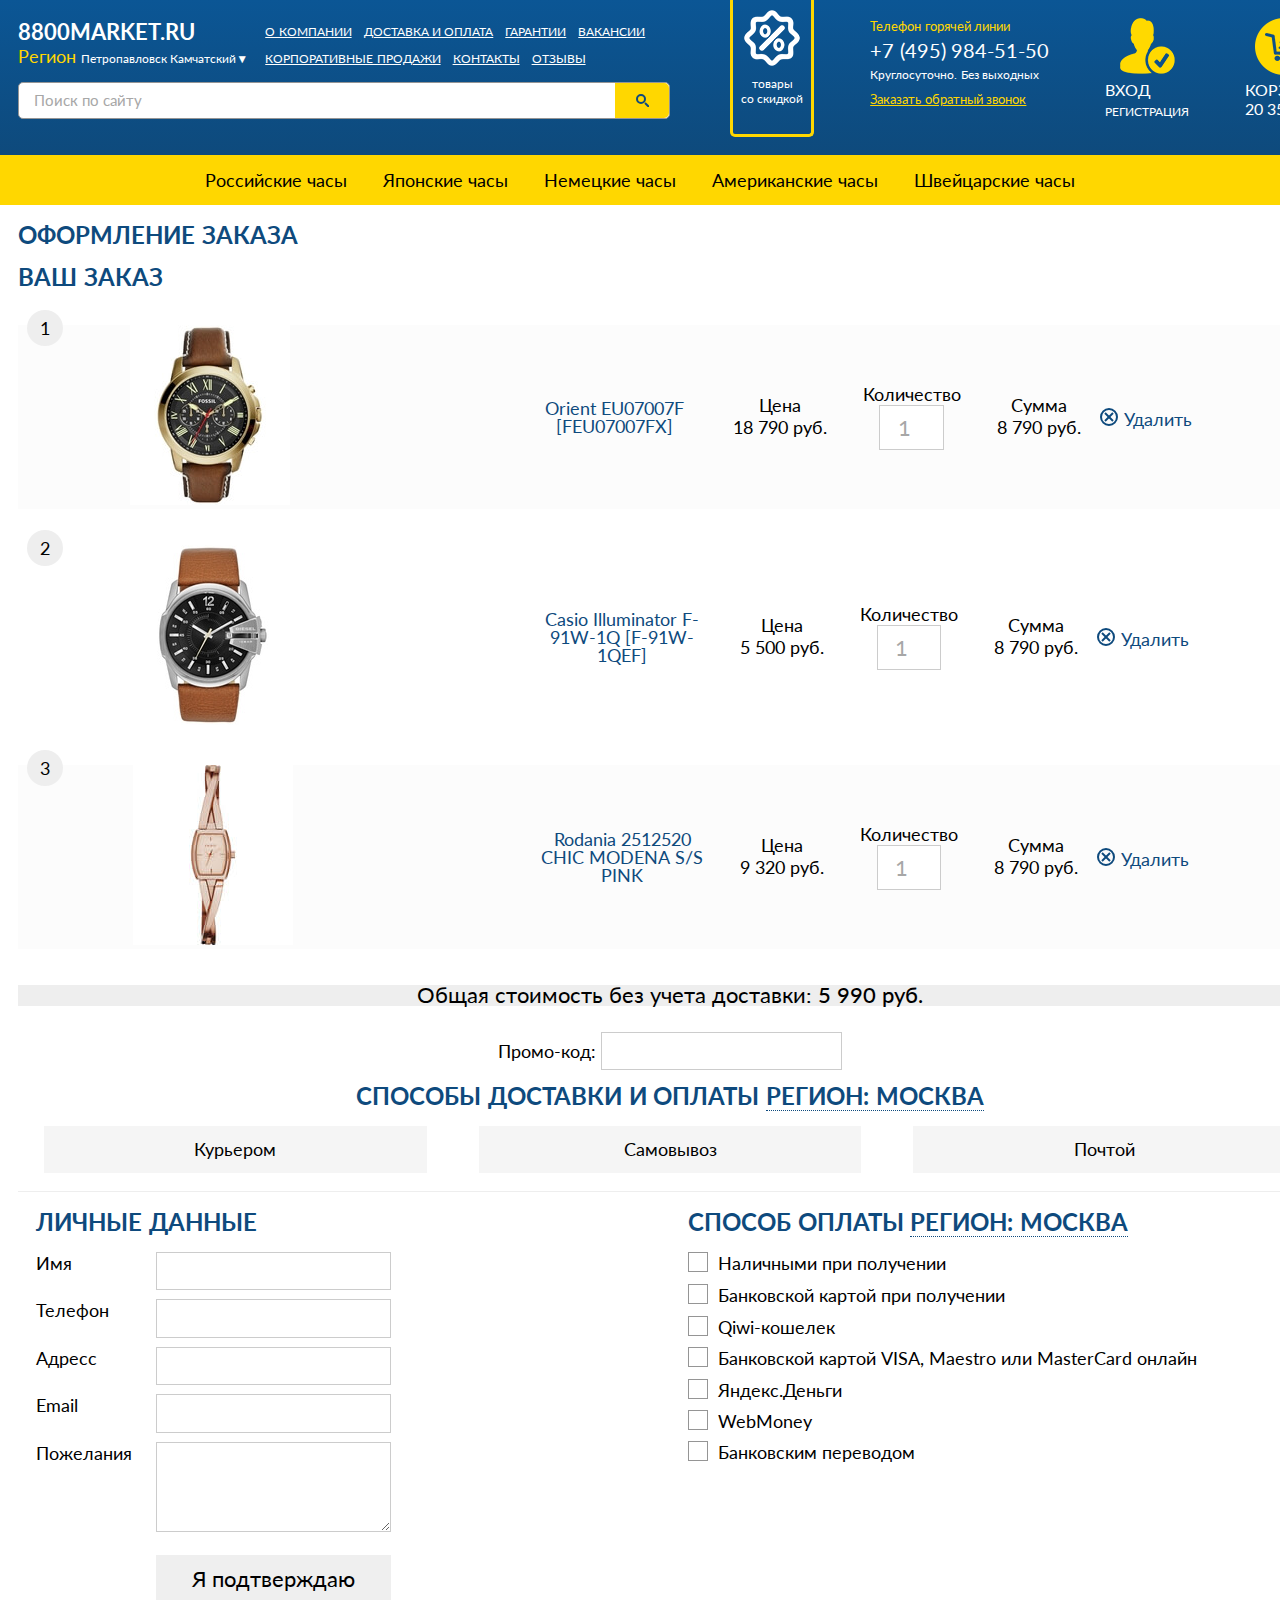
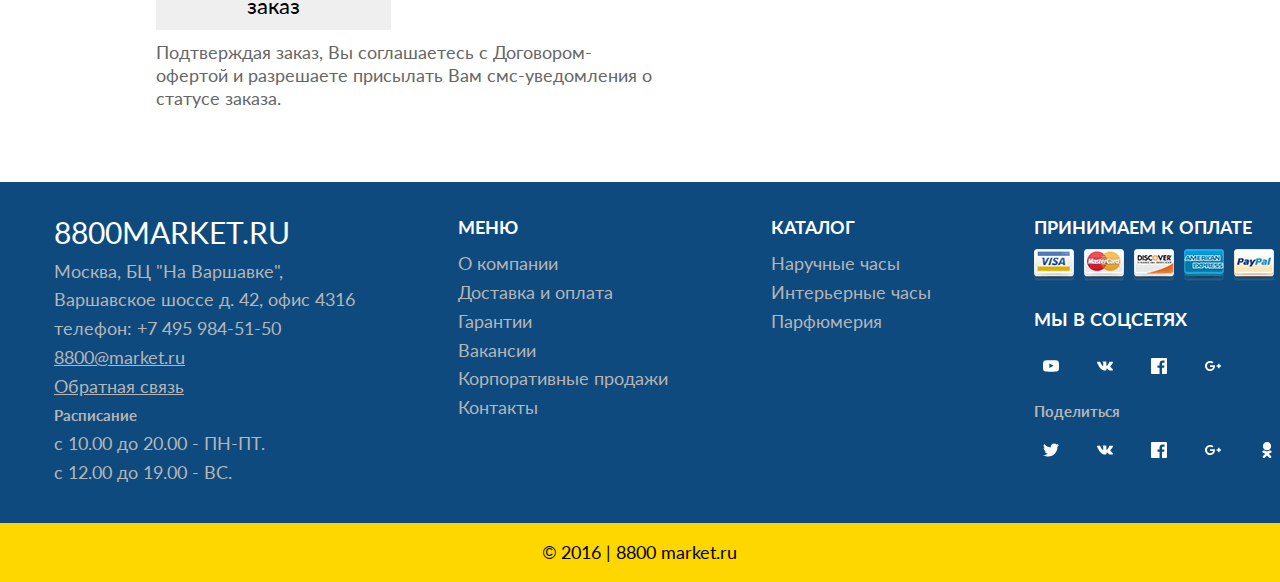
==== commit c48e6178: "cart_2" ====
--- a/cart.html
+++ b/cart.html
@@ -1,4 +1,6 @@
-<!DOCTYPE html><html lang="ru"><head><meta charset="utf-8"><title>pageTitle</title><meta name="description" content="pageDescription"><meta name="keywords" content="pageKeywords"><link href="./assets/css/common.css" rel="stylesheet"></head><body><header><div class="wr_Content"><div class="left half"><nav class="links"><a href="#">О компании</a><a href="#">Доставка и оплата</a><a href="#">Гарантии</a><a href="#">Вакансии</a><a href="#">Корпоративные продажи</a><a href="#">Контакты</a><a href="#">Отзывы</a></nav><a id="logo" href="/">8800MARKET.RU</a><p href="#" class="toggle-region">Регион <a href="#" data-modal="md_regions">Петропавловск Камчатский</a></p><form id="search"><input type="search" placeholder="Поиск по сайту"></form></div><div class="right half"><a href="#" class="sale">товары <br>со скидкой</a><p class="call"><i>Телефон горячей линии</i><i>+7 (495) 984-51-50</i><i>Круглосуточно. Без выходных</i><a href="#" data-modal="md_callMe">Заказать обратный звонок		</a></p><div class="cabinet"><a href="#">Вход</a><a href="#">Регистрация</a></div><div class="cart"><a href="cart.html">Корзина</a><i>20 358 Р</i></div></div></div><nav class="gold"><a href="#">Российские часы</a><a href="#">Японские часы</a><a href="#">Немецкие часы</a><a href="#">Американские часы</a><a href="#">Швейцарские часы</a></nav></header><!--MODAL--><div id="md_regions" hidden="" class="overlay"><div class="modal"><div class="close"></div><h1>Доставляем по всей России</h1><div class="regions-table"><input type="text" placeholder="Введите название своего города / населенного пункта" class="search"><a href="">Москва</a><a href="">Санкт-Петербург</a><a href="">Архангельск</a><a href="">Астрахань</a><a href="">Барнаул</a><a href="">Белгород</a><a href="">Брянск</a><a href="">Владикавказ</a><a href="">Волгоград</a><a href="">Воронеж</a><a href="">Иваново</a><a href="">Ирбит</a><a href="">Иркутск</a><a href="">Казань</a><a href="">Калининград</a><a href="">Калуга</a><a href="">Кемерово</a><a href="">Кинешма</a><a href="">Краснодар</a><a href="">Красноярск</a><a href="">Липецк</a><a href="">Майкоп</a><a href="">Массив Мшинская</a><a href="">Михайловка</a><a href="">Михайловск</a><a href="">Невинномысск</a><a href="">Нижний Новгород</a><a href="">Новокузнецк</a><a href="">Новосибирск</a><a href="">Октябрьский</a><a href="">Омск</a><a href="">Оренбург</a><a href="">Орск</a><a href="">Орёл</a><a href="">Пенза</a><a href="">Прокопьевск</a><a href="">Ростов-на-Дону</a><a href="">Рязань</a><a href="">Самара</a><a href="">Саратов</a><a href="">Светлоград</a><a href="">Северск</a><a href="">Симферополь</a><a href="">Ставрополь</a><a href="">Стерлитамак</a><a href="">Сызрань</a><a href="">Таганрог</a><a href="">Тверь</a><a href="">Тольятти</a><a href="">Томск</a><a href="">Тула</a><a href="">Тюмень</a><a href="">Улан-Удэ</a><a href="">Ульяновск</a><a href="">Уфа</a><a href="">Фролово</a><a href="">Хабаровск</a><a href="">Челябинск</a><a href="">Чита</a><a href="">Ярославль</a></div></div></div><div id="md_callMe" hidden="" class="overlay"><div class="modal"><div class="close"></div><h1>Обратный звонок</h1><div class="center"><h2>Введите ваш номер телефона</h2><input type="tel" required placeholder="+7-xxx-xxx-xx-xx" title="номер телефона"><button type="submit">Жду звонка</button></div></div></div>
+<!DOCTYPE html><html lang="ru"><head><meta charset="utf-8"><title>pageTitle</title><meta name="description" content="pageDescription"><meta name="keywords" content="pageKeywords"><link href="./assets/css/common.css" rel="stylesheet"></head><body><header><div class="wr_Content HERE_header flex"><div class="header_L"><nav class="links"><a href="#">О компании</a><a href="#">Доставка и оплата</a><a href="#">Гарантии</a><a href="#">Вакансии</a><a href="#">Корпоративные продажи</a><a href="#">Контакты</a><a href="#">Отзывы</a></nav><a id="logo" href="/">8800MARKET.RU</a><p href="#" class="toggle-region">Регион <a href="#" data-modal="md_regions">Петропавловск Камчатский</a></p><form id="search"><input type="search" placeholder="Поиск по сайту">
+
+</form></div><div class="header_R flex"><a href="#" class="sale">товары <br>со скидкой</a><p class="call"><i>Телефон горячей линии</i><i>+7 (495) 984-51-50</i><i>Круглосуточно. Без выходных</i><a href="#" data-modal="md_callMe">Заказать обратный звонок		</a></p><div class="cabinet"><a href="#">Вход</a><a href="#">Регистрация</a></div><div class="cart"><a href="cart.html">Корзина</a><i>20 358 Р</i></div></div></div><nav class="gold"><a href="#">Российские часы</a><a href="#">Японские часы</a><a href="#">Немецкие часы</a><a href="#">Американские часы</a><a href="#">Швейцарские часы</a></nav></header><!--MODAL--><div id="md_regions" hidden="" class="overlay"><div class="modal"><div class="close"></div><h1>Доставляем по всей России</h1><div class="regions-table flex_w"><input type="text" placeholder="Введите название своего города / населенного пункта" class="search"><a href="">Москва</a><a href="">Санкт-Петербург</a><a href="">Архангельск</a><a href="">Астрахань</a><a href="">Барнаул</a><a href="">Белгород</a><a href="">Брянск</a><a href="">Владикавказ</a><a href="">Волгоград</a><a href="">Воронеж</a><a href="">Иваново</a><a href="">Ирбит</a><a href="">Иркутск</a><a href="">Казань</a><a href="">Калининград</a><a href="">Калуга</a><a href="">Кемерово</a><a href="">Кинешма</a><a href="">Краснодар</a><a href="">Красноярск</a><a href="">Липецк</a><a href="">Майкоп</a><a href="">Массив Мшинская</a><a href="">Михайловка</a><a href="">Михайловск</a><a href="">Невинномысск</a><a href="">Нижний Новгород</a><a href="">Новокузнецк</a><a href="">Новосибирск</a><a href="">Октябрьский</a><a href="">Омск</a><a href="">Оренбург</a><a href="">Орск</a><a href="">Орёл</a><a href="">Пенза</a><a href="">Прокопьевск</a><a href="">Ростов-на-Дону</a><a href="">Рязань</a><a href="">Самара</a><a href="">Саратов</a><a href="">Светлоград</a><a href="">Северск</a><a href="">Симферополь</a><a href="">Ставрополь</a><a href="">Стерлитамак</a><a href="">Сызрань</a><a href="">Таганрог</a><a href="">Тверь</a><a href="">Тольятти</a><a href="">Томск</a><a href="">Тула</a><a href="">Тюмень</a><a href="">Улан-Удэ</a><a href="">Ульяновск</a><a href="">Уфа</a><a href="">Фролово</a><a href="">Хабаровск</a><a href="">Челябинск</a><a href="">Чита</a><a href="">Ярославль</a></div></div></div><div id="md_callMe" hidden="" class="overlay"><div class="modal"><div class="close"></div><h1>Обратный звонок</h1><div class="center"><h2>Введите ваш номер телефона</h2><input type="tel" required placeholder="+7-xxx-xxx-xx-xx" title="номер телефона"><button type="submit">Жду звонка</button></div></div></div>
 
 <div class="wr_Content"><h1>Оформление заказа</h1><h2>Ваш заказ</h2><div class="CART"><div class="cart_item"><a href="tovar.html"><img src="assets/img/watch/10.jpg" alt=""></a><div class="order_table"><a href="tovar.html">Orient EU07007F [FEU07007FX]</a><dl><dt>Цена</dt><dd>18 790 руб.</dd></dl><dl><dt>Количество </dt><dd> <input type="number" placeholder="1"></dd></dl><dl><dt>Сумма</dt><dd>8 790 руб.</dd></dl><a href="" class="del">Удалить</a></div></div><div class="cart_item"><a href="tovar.html"><img src="assets/img/watch/22.jpg" alt=""></a><div class="order_table"><a href="tovar.html">Casio Illuminator F-91W-1Q [F-91W-1QEF]</a><dl><dt>Цена</dt><dd>5 500 руб.</dd></dl><dl><dt>Количество </dt><dd> <input type="number" placeholder="1"></dd></dl><dl><dt>Сумма</dt><dd>8 790 руб.</dd></dl><a href="" class="del">Удалить</a></div></div><div class="cart_item"><a href="tovar.html"><img src="assets/img/watch/32.jpg" alt=""></a><div class="order_table"><a href="tovar.html">Rodania 2512520 CHIC MODENA S/S PINK</a><dl><dt>Цена</dt><dd>9 320 руб.</dd></dl><dl><dt>Количество </dt><dd> <input type="number" placeholder="1"></dd></dl><dl><dt>Сумма</dt><dd>8 790 руб.</dd></dl><a href="" class="del">Удалить</a></div></div></div><div class="total">Общая стоимость без учета доставки: <b>5 990 руб.	</b></div><div class="center"> <p>Промо-код: <input type="text"></p><h1>Способы доставки и оплаты <a href="#" data-modal="md_regions">Регион: Москва</a></h1></div><div id="tabs_delivery" class="HERE_tabs"><input id="tab_1" type="radio" name="tst"><label for="tab_1">Курьером</label><input id="tab_2" type="radio" name="tst"><label for="tab_2">Самовывоз</label><input id="tab_3" type="radio" name="tst"><label for="tab_3">Почтой</label><div class="tab_content tab_1 form_Checkout"><label class="control checkbox"><input type="checkbox" name="name" checked=""><i class="control-indicator"></i>Курьером (в пределах МКАД)<br>Стоимость: бесплатно Примерный срок: сегодня/ завтра</label><label class="control checkbox"><input type="checkbox" name="name"><i class="control-indicator"></i>Курьером (за МКАД и по Московской области)<br>Стоимость: от 200 руб. Примерный срок: сегодня/ завтра</label><label class="control checkbox"><input type="checkbox" name="name"><i class="control-indicator"></i>Экспресс-доставка СДЭК – Москва<br>Стоимость: бесплатно Примерный срок: 2 дня</label><label class="control checkbox"><input type="checkbox" name="name"><i class="control-indicator"></i>Экспресс-доставка СПСР – Москва, Московская обл.<br>Стоимость: 540 руб. Примерный срок: 2 дня</label></div><div class="tab_content tab_2 form_Checkout"><label class="control checkbox"><input type="checkbox" name="name" checked=""><i class="control-indicator"></i>Пункты выдачи СДЭК – Москва<br>Стоимость: бесплатно Примерный срок: от 2 дней<br>Адрес: <a href="">не выбран </a><a data-modal="md_delivery" href="">выбрать адрес</a></label><label class="control checkbox"><input type="checkbox" name="name"><i class="control-indicator"></i>Пункты выдачи СДЭК – Московская, область<br>Стоимость: бесплатно Примерный срок: от 2 дней<br>Адрес: <a href="">не выбран </a><a data-modal="md_delivery" href="">выбрать адрес</a></label><label class="control checkbox"><input type="checkbox" name="name"><i class="control-indicator"></i>Самовывозом из офиса магазина<br>Стоимость: бесплатно Примерный срок: сегодня/ завтра<br>Адрес: <a href="">не выбран </a><a data-modal="md_delivery" href="">выбрать адрес</a></label><label class="control checkbox"><input type="checkbox" name="name"><i class="control-indicator"></i>Самовывозом из магазина в ТЦ «РоллХолл», бутик 41<br>Стоимость: бесплатно Примерный срок: сегодня/ завтра<br>Адрес: <a href="">не выбран </a><a data-modal="md_delivery" href="">выбрать адрес</a></label><label class="control checkbox"><input type="checkbox" name="name"><i class="control-indicator"></i>Пункты выдачи «Мультифото»<br>Стоимость: от 160 руб. Примерный срок: от 2 дней<br>Адрес: <a href="">не выбран </a><a data-modal="md_delivery" href="">выбрать адрес</a></label><label class="control checkbox"><input type="checkbox" name="name"><i class="control-indicator"></i>Постаматы PickPoint – Москва<br>Стоимость: 240 руб. Примерный срок: от 2 дней<br>Адрес: <a href="">не выбран </a><a data-modal="md_delivery" href="">выбрать адрес</a></label><label class="control checkbox"><input type="checkbox" name="name"><i class="control-indicator"></i>Постаматы PickPoint – Московская обл.<br>Стоимость: 240 руб. Примерный срок: от 2 дней<br>Адрес: <a href="">не выбран </a><a data-modal="md_delivery" href="">выбрать адрес</a></label></div><div class="tab_content tab_3 form_Checkout"><label class="control checkbox"><input type="checkbox" name="name" checked=""><i class="control-indicator"></i>Почтой России<br>Стоимость: 300 руб. Примерный срок: 5-7 дней<div class="bold">Обращаем Ваше внимание, что при доставке Почтой России, если Вы не делаете предоплату, а выбираете способ оплаты «Наличными при получении», то при получении на почте Вам придется заплатить дополнительно к стоимости заказа 50 руб. + 4% от суммы платежа. Это комиссия почты за прием денежных средств.</div></label></div></div>
 
@@ -6,6 +8,6 @@
 
 
 
-<div class="flex_forms"><div class="form_Checkout"><h2>Личные данные</h2><label><b>Имя</b><input type="text"></label><label><b>Телефон</b><input type="text"></label><label><b>Адресс</b><input type="text"></label><label><b>Email</b><input type="text"></label><label><b>Пожелания</b><textarea name="name"> </textarea></label><div class="confirm"><button type="submit">Я подтверждаю заказ</button><p>Подтверждая заказ, Вы соглашаетесь с Договором-офертой и разрешаете присылать Вам смс-уведомления о статусе заказа.</p></div></div><div class="form_Checkout"><h2>Способ оплаты <a href="#" data-modal="md_regions">Регион: Москва</a></h2><label class="control checkbox"><input type="radio" name="pay"><i class="control-indicator"></i>Наличными при получении</label><label class="control checkbox"><input type="radio" name="pay"><i class="control-indicator"></i>Банковской картой при получении</label><label class="control checkbox"><input type="radio" name="pay"><i class="control-indicator"></i>Qiwi-кошелек</label><label class="control checkbox"><input type="radio" name="pay"><i class="control-indicator"></i>Банковской картой VISA, Maestro или MasterCard онлайн</label><label class="control checkbox"><input type="radio" name="pay"><i class="control-indicator"></i>Яндекс.Деньги</label><label class="control checkbox"><input type="radio" name="pay"><i class="control-indicator"></i>WebMoney</label><label class="control checkbox"><input type="radio" name="pay"><i class="control-indicator"></i>Банковским переводом</label></div></div></div><!--MODAL--><div id="md_delivery" hidden="" class="overlay"><div class="modal"><div class="close"></div><h1>Выберите пункт выдачи</h1><div id="tabs_modal" class="HERE_tabs"><div class="rotate_90deg"><a href="#" class="current">Все</a><a href="#">СДЭК</a><a href="#">PickPoint</a></div><input id="toMap" type="radio" name="tabs" checked=""><label for="toMap">На карте</label><input id="toList" type="radio" name="tabs"><label for="toList">Списком</label><div class="tab_content tab_1"><div id="map"></div></div><div class="tab_content tab_2"><ul class="point_of_delivery"><li>Белово, ПОЧТОВЫЙ ПЕР, д.8а На Почтовом</li><li>пн-пт 10-19</li><li>80 руб. 3-4 дн</li></ul><ul class="point_of_delivery"><li>Кемерово, КУЗНЕЦКИЙ ПРОСПЕКТ, д.10 На Кузнецком. Есть терминал</li><li>пн-пт 10-19</li><li>80 руб. 3-4 дн</li></ul><ul class="point_of_delivery"><li>Кемерово, ПР-Т ЛЕНИНА, д.162 На Ленина. Есть терминал</li><li>пн-пт 10-19</li><li>80 руб. 3-4 дн</li></ul><ul class="point_of_delivery"><li>Кемерово, ТУХАЧЕВСКОГО, д.47В На Тухачевского. Есть терминал вн.4202</li><li>пн-пт 10-19</li><li>80 руб. 3-4 дн</li></ul><ul class="point_of_delivery"><li>Киселевск, ПЕРЕУЛОК ТРАНСПОРТНЫЙ, д.4, оф.7 На Транспортном переулке</li><li>пн-пт 10-19</li><li>80 руб. 3-4 дн</li></ul><ul class="point_of_delivery"><li>Ленинск-Кузнецкий, КИРОВА ПР-Т, д.91 На Кирова. Есть терминал</li><li>пн-пт 10-19</li><li>80 руб. 3-4 дн</li></ul><ul class="point_of_delivery"><li>Междуреченск, КОММУНИСТИЧЕСКИЙ ПР-КТ, д.7 На Коммунистической</li><li>пн-пт 10-19</li><li>80 руб. 3-4 дн</li></ul><ul class="point_of_delivery"><li>Новокузнецк, ПР. КУРБАТОВА, д.1 А, оф.110 На Курбатова</li><li>пн-пт 10-19</li><li>80 руб. 3-4 дн</li></ul><ul class="point_of_delivery"><li>Новокузнецк, ПР-Т МЕТАЛЛУРГОВ, д.38 На Металлургов. Есть терминал</li><li>пн-пт 10-19</li><li>80 руб. 3-4 дн</li></ul><ul class="point_of_delivery"><li>Прокопьевск, УЛ. ГАГАРИНА, д.26/3 На Гагарина. ТЦ Зебра, 1эй этаж</li><li>пн-пт 10-19</li><li>80 руб. 3-4 дн</li></ul><ul class="point_of_delivery"><li>Юрга, УЛ. ЛЕНИНГРАДСКАЯ, д.4, оф.22 На Ленинградской</li><li>пн-пт 10-19</li><li>80 руб. 3-4 дн</li></ul></div></div></div></div><footer><div class="wr_Content"><address><div class="ftr-logo">8800MARKET.RU</div><span>Москва, БЦ "На Варшавке",</span><span>Варшавское шоссе д. 42, офис 4316</span><span>телефон: +7 495 984-51-50</span><a href="#">8800@market.ru</a><a href="#">Обратная связь</a><h5>Расписание</h5><span>с 10.00 до 20.00 - ПН-ПТ. </span><span>с 12.00 до 19.00 - ВС.</span></address><nav><h3>Меню</h3><a href="#">О компании</a><a href="#">Доставка и оплата</a><a href="#">Гарантии</a><a href="#">Вакансии</a><a href="#">Корпоративные продажи</a><a href="#">Контакты</a></nav><nav><h3>Каталог</h3><a href="#">Наручные часы</a><a href="#">Интерьерные часы</a><a href="#">Парфюмерия</a></nav>
+<div class="flex_forms"><div class="form_Checkout"><h2>Личные данные</h2><label><b>Имя</b><input type="text"></label><label><b>Телефон</b><input type="text"></label><label><b>Адресс</b><input type="text"></label><label><b>Email</b><input type="text"></label><label><b>Пожелания</b><textarea name="name"> </textarea></label><div class="confirm"><button type="submit">Я подтверждаю заказ</button><p>Подтверждая заказ, Вы соглашаетесь с Договором-офертой и разрешаете присылать Вам смс-уведомления о статусе заказа.</p></div></div><div class="form_Checkout"><h2>Способ оплаты <a href="#" data-modal="md_regions">Регион: Москва</a></h2><label class="control checkbox"><input type="radio" name="pay"><i class="control-indicator"></i>Наличными при получении</label><label class="control checkbox"><input type="radio" name="pay"><i class="control-indicator"></i>Банковской картой при получении</label><label class="control checkbox"><input type="radio" name="pay"><i class="control-indicator"></i>Qiwi-кошелек</label><label class="control checkbox"><input type="radio" name="pay"><i class="control-indicator"></i>Банковской картой VISA, Maestro или MasterCard онлайн</label><label class="control checkbox"><input type="radio" name="pay"><i class="control-indicator"></i>Яндекс.Деньги</label><label class="control checkbox"><input type="radio" name="pay"><i class="control-indicator"></i>WebMoney</label><label class="control checkbox"><input type="radio" name="pay"><i class="control-indicator"></i>Банковским переводом</label></div></div></div><!--MODAL--><div id="md_delivery" hidden="" class="overlay"><div class="modal"><div class="close"></div><h1>Выберите пункт выдачи</h1><div id="tabs_modal" class="HERE_tabs"><div class="rotate_90deg"><a href="#" class="current">Все</a><a href="#">СДЭК</a><a href="#">PickPoint</a></div><input id="toMap" type="radio" name="tabs" checked=""><label for="toMap">На карте</label><input id="toList" type="radio" name="tabs"><label for="toList">Списком</label><div class="tab_content tab_1"><div id="map"></div></div><div class="tab_content tab_2"><ul class="point_of_delivery"><li>Белово, ПОЧТОВЫЙ ПЕР, д.8а На Почтовом</li><li>пн-пт 10-19</li><li>80 руб. 3-4 дн</li></ul><ul class="point_of_delivery"><li>Кемерово, КУЗНЕЦКИЙ ПРОСПЕКТ, д.10 На Кузнецком. Есть терминал</li><li>пн-пт 10-19</li><li>80 руб. 3-4 дн</li></ul><ul class="point_of_delivery"><li>Кемерово, ПР-Т ЛЕНИНА, д.162 На Ленина. Есть терминал</li><li>пн-пт 10-19</li><li>80 руб. 3-4 дн</li></ul><ul class="point_of_delivery"><li>Кемерово, ТУХАЧЕВСКОГО, д.47В На Тухачевского. Есть терминал вн.4202</li><li>пн-пт 10-19</li><li>80 руб. 3-4 дн</li></ul><ul class="point_of_delivery"><li>Киселевск, ПЕРЕУЛОК ТРАНСПОРТНЫЙ, д.4, оф.7 На Транспортном переулке</li><li>пн-пт 10-19</li><li>80 руб. 3-4 дн</li></ul><ul class="point_of_delivery"><li>Ленинск-Кузнецкий, КИРОВА ПР-Т, д.91 На Кирова. Есть терминал</li><li>пн-пт 10-19</li><li>80 руб. 3-4 дн</li></ul><ul class="point_of_delivery"><li>Междуреченск, КОММУНИСТИЧЕСКИЙ ПР-КТ, д.7 На Коммунистической</li><li>пн-пт 10-19</li><li>80 руб. 3-4 дн</li></ul><ul class="point_of_delivery"><li>Новокузнецк, ПР. КУРБАТОВА, д.1 А, оф.110 На Курбатова</li><li>пн-пт 10-19</li><li>80 руб. 3-4 дн</li></ul><ul class="point_of_delivery"><li>Новокузнецк, ПР-Т МЕТАЛЛУРГОВ, д.38 На Металлургов. Есть терминал</li><li>пн-пт 10-19</li><li>80 руб. 3-4 дн</li></ul><ul class="point_of_delivery"><li>Прокопьевск, УЛ. ГАГАРИНА, д.26/3 На Гагарина. ТЦ Зебра, 1эй этаж</li><li>пн-пт 10-19</li><li>80 руб. 3-4 дн</li></ul><ul class="point_of_delivery"><li>Юрга, УЛ. ЛЕНИНГРАДСКАЯ, д.4, оф.22 На Ленинградской</li><li>пн-пт 10-19</li><li>80 руб. 3-4 дн</li></ul></div></div></div></div><footer><div class="wr_Content flex"><address><div class="ftr-logo">8800MARKET.RU</div><span>Москва, БЦ "На Варшавке",</span><span>Варшавское шоссе д. 42, офис 4316</span><span>телефон: +7 495 984-51-50</span><a href="#">8800@market.ru</a><a href="#">Обратная связь</a><h5>Расписание</h5><span>с 10.00 до 20.00 - ПН-ПТ. </span><span>с 12.00 до 19.00 - ВС.</span></address><nav><h3>Меню</h3><a href="#">О компании</a><a href="#">Доставка и оплата</a><a href="#">Гарантии</a><a href="#">Вакансии</a><a href="#">Корпоративные продажи</a><a href="#">Контакты</a></nav><nav><h3>Каталог</h3><a href="#">Наручные часы</a><a href="#">Интерьерные часы</a><a href="#">Парфюмерия</a></nav>
 <div><h3>Принимаем к оплате</h3><img src="./assets/img/icon/payment_icon.png" alt=""><h3>Мы в соцсетях</h3><div class="socials-set"><a href="https://www.youtube.com/user/presidentwatches"><svg class="icon"><use xmlns:xlink="http://www.w3.org/1999/xlink" xlink:href="#icon_youtube" x="0" y="0"></use></svg></a><a href="https://vk.com/public125188473"><svg class="icon"><use xmlns:xlink="http://www.w3.org/1999/xlink" xlink:href="#icon_vk"></use></svg></a><a href="https://www.facebook.com/pwatches"><svg class="icon"><use xmlns:xlink="http://www.w3.org/1999/xlink" xlink:href="#icon_fb"></use></svg></a><a href="https://plus.google.com/u/0/+presidentwatches/about"><svg class="icon"><use xmlns:xlink="http://www.w3.org/1999/xlink" xlink:href="#icon_googleplus"></use></svg></a></div><h5>Поделиться</h5><div class="socials-set"><a href="https://twitter.com/share?url=[URL]&amp;text=[TITLE]" onclick="javascript:window.open(this.href,'', 'menubar=no,toolbar=no,resizable=yes,scrollbars=yes,height=400,width=320');return false;"><svg class="icon"><use xmlns:xlink="http://www.w3.org/1999/xlink" xlink:href="#icon_twitter"></use></svg></a><a href="http://vk.com/share.php?url=[URL]&amp;title=[TITLE]&amp;description=[DESC]&amp;image=[IMAGE]&amp;noparse=true" onclick="javascript:window.open(this.href,'', 'menubar=no,toolbar=no,resizable=yes,scrollbars=yes,height=400,width=320');return false;"><svg class="icon"><use xmlns:xlink="http://www.w3.org/1999/xlink" xlink:href="#icon_vk"></use></svg></a><a href="http://www.facebook.com/sharer.php?u=http://bit.ly/FBshareArticle" onclick="javascript:window.open(this.href,'', 'menubar=no,toolbar=no,resizable=yes,scrollbars=yes,height=400,width=320');return false;"><svg class="icon"><use xmlns:xlink="http://www.w3.org/1999/xlink" xlink:href="#icon_fb"></use></svg></a><a href="https://plus.google.com/share?url=[URL]" onclick="javascript:window.open(this.href,'', 'menubar=no,toolbar=no,resizable=yes,scrollbars=yes,height=400,width=320');return false;"><svg class="icon"><use xmlns:xlink="http://www.w3.org/1999/xlink" xlink:href="#icon_googleplus"></use></svg></a><a href="http://www.odnoklassniki.ru/dk?st.cmd=addShare&amp;st.s=1&amp;st._surl=[URL]&amp;st.comments=[TITLE]" onclick="javascript:window.open(this.href,'', 'menubar=no,toolbar=no,resizable=yes,scrollbars=yes,height=400,width=320');return false;"><svg class="icon"><use xmlns:xlink="http://www.w3.org/1999/xlink" xlink:href="#icon_ok"></use></svg></a></div></div></div></footer><div class="copyright">© 2016 | 8800 market.ru</div><svg style="display: none;" viewbox="0 0 16 16" xmlns="http://www.w3.org/2000/svg" fill-rule="evenodd" clip-rule="evenodd" stroke-linejoin="round" stroke-miterlimit="1.414"><symbol id="icon_ok"><path d="M9.67 11.626c.84-.19 1.652-.524 2.4-.993.564-.356.734-1.103.378-1.668-.356-.566-1.102-.737-1.668-.38-1.692 1.063-3.87 1.063-5.56 0-.566-.357-1.313-.186-1.668.38-.356.566-.186 1.312.38 1.668.746.47 1.556.802 2.397.993l-2.31 2.31c-.474.47-.474 1.237 0 1.71.235.236.545.354.854.354.31 0 .62-.118.856-.354L8 13.376l2.27 2.27c.47.472 1.237.472 1.71 0 .472-.473.472-1.24 0-1.71l-2.31-2.31zM8 8.258c2.278 0 4.13-1.852 4.13-4.128C12.13 1.852 10.277 0 8 0S3.87 1.852 3.87 4.13c0 2.276 1.853 4.128 4.13 4.128zM8 2.42c-.942 0-1.71.767-1.71 1.71 0 .942.768 1.71 1.71 1.71.943 0 1.71-.768 1.71-1.71 0-.943-.767-1.71-1.71-1.71z"></path></symbol><symbol id="icon_vk"><path d="M7.828 12.526h.957s.288-.032.436-.19c.137-.147.133-.42.133-.42s-.02-1.284.576-1.473c.587-.187 1.34 1.24 2.14 1.788.604.416 1.063.326 1.063.326l2.137-.03s1.117-.07.587-.948c-.043-.072-.308-.65-1.588-1.838-1.34-1.244-1.162-1.043.452-3.194.983-1.31 1.376-2.11 1.253-2.452-.117-.326-.84-.24-.84-.24l-2.406.015s-.18-.025-.31.054c-.13.077-.213.258-.213.258s-.38 1.013-.89 1.876c-1.07 1.82-1.5 1.915-1.674 1.802-.407-.264-.305-1.058-.305-1.622 0-1.763.267-2.498-.52-2.688-.263-.063-.455-.105-1.124-.112-.86-.01-1.585.003-1.996.204-.274.134-.485.433-.357.45.16.02.52.097.71.357.248.335.24 1.088.24 1.088s.14 2.075-.33 2.333c-.326.177-.77-.184-1.726-1.834-.49-.845-.858-1.78-.858-1.78s-.072-.174-.2-.268c-.153-.113-.368-.15-.368-.15L.52 3.855s-.342.01-.468.16c-.112.132-.01.406-.01.406s1.79 4.187 3.818 6.298c1.858 1.935 3.968 1.808 3.968 1.808z"></path></symbol><symbol id="icon_fb"><path d="M15.117 0H.883C.395 0 0 .395 0 .883v14.234c0 .488.395.883.883.883h7.663V9.804H6.46V7.39h2.086V5.607c0-2.066 1.262-3.19 3.106-3.19.883 0 1.642.064 1.863.094v2.16h-1.28c-1 0-1.195.476-1.195 1.176v1.54h2.39l-.31 2.416h-2.08V16h4.077c.488 0 .883-.395.883-.883V.883C16 .395 15.605 0 15.117 0" fill-rule="nonzero"></path></symbol><symbol id="icon_youtube"><path fill-rule="evenodd" clip-rule="evenodd" d="M0 7.345c0-1.294.16-2.59.16-2.59s.156-1.1.636-1.587c.608-.637 1.408-.617 1.764-.684C3.84 2.36 8 2.324 8 2.324s3.362.004 5.6.166c.314.038.996.04 1.604.678.48.486.636 1.588.636 1.588S16 6.05 16 7.346v1.258c0 1.296-.16 2.59-.16 2.59s-.156 1.102-.636 1.588c-.608.638-1.29.64-1.604.678-2.238.162-5.6.166-5.6.166s-4.16-.037-5.44-.16c-.356-.067-1.156-.047-1.764-.684-.48-.487-.636-1.587-.636-1.587S0 9.9 0 8.605v-1.26zm6.348 2.73V5.58l4.323 2.255-4.32 2.24h-.002z"></path></symbol><symbol id="icon_googleplus"><path d="M5.09 7.273v1.745H7.98c-.116.75-.873 2.197-2.887 2.197-1.737 0-3.155-1.44-3.155-3.215S3.353 4.785 5.09 4.785c.99 0 1.652.422 2.03.786l1.382-1.33c-.887-.83-2.037-1.33-3.41-1.33C2.275 2.91 0 5.184 0 8s2.276 5.09 5.09 5.09c2.94 0 4.888-2.065 4.888-4.974 0-.334-.036-.59-.08-.843H5.09zM16 7.273h-1.455V5.818H13.09v1.455h-1.454v1.454h1.455v1.455h1.455V8.727H16"></path></symbol><symbol id="icon_twitter"><path d="M16 3.038c-.59.26-1.22.437-1.885.517.677-.407 1.198-1.05 1.443-1.816-.634.375-1.337.648-2.085.795-.598-.638-1.45-1.036-2.396-1.036-1.812 0-3.282 1.468-3.282 3.28 0 .258.03.51.085.75C5.152 5.39 2.733 4.084 1.114 2.1.83 2.583.67 3.147.67 3.75c0 1.14.58 2.143 1.46 2.732-.538-.017-1.045-.165-1.487-.41v.04c0 1.59 1.13 2.918 2.633 3.22-.276.074-.566.114-.865.114-.21 0-.416-.02-.617-.058.418 1.304 1.63 2.253 3.067 2.28-1.124.88-2.54 1.404-4.077 1.404-.265 0-.526-.015-.783-.045 1.453.93 3.178 1.474 5.032 1.474 6.038 0 9.34-5 9.34-9.338 0-.143-.004-.284-.01-.425.64-.463 1.198-1.04 1.638-1.7z" fill-rule="nonzero"></path></symbol></svg>
 <script src="//api-maps.yandex.ru/2.1/?lang=ru_RU"></script><script src="assets/js/map.js"></script><script src="assets/js/js.js"></script></body></html>--- a/assets/css/common.css
+++ b/assets/css/common.css
@@ -1 +1 @@
-@font-face{font-family:'Lato';src:local('Lato Regular'),local('Lato-Regular'),url("../font/lato_easy/lato-400-normal.woff2") format('woff2'),url("../font/lato_easy/lato-400-normal.woff") format('woff'),url("../font/lato_easy/lato-400-normal.ttf") format('truetype');font-weight:400;font-style:normal}@font-face{font-family:'Lato';src:local('Lato Medium'),local('Lato-Medium'),url("../font/lato_easy/lato-500-normal.woff2") format('woff2'),url("../font/lato_easy/lato-500-normal.woff") format('woff'),url("../font/lato_easy/lato-500-normal.ttf") format('truetype');font-weight:500;font-style:normal}@font-face{font-family:'Lato';src:local('Lato Semibold'),local('Lato-Semibold'),url("../font/lato_easy/lato-600-normal.woff2") format('woff2'),url("../font/lato_easy/lato-600-normal.woff") format('woff'),url("../font/lato_easy/lato-600-normal.ttf") format('truetype');font-weight:600;font-style:normal}@font-face{font-family:'Lato';src:local('Lato Bold'),local('Lato-Bold'),url("../font/lato_easy/lato-700-normal.woff2") format('woff2'),url("../font/lato_easy/lato-700-normal.woff") format('woff'),url("../font/lato_easy/lato-700-normal.ttf") format('truetype');font-weight:700;font-style:normal}*{box-sizing:border-box;margin:0;padding:0}i,b,address,cite{font:inherit}*[hidden]{display:none !important}a{text-decoration:none;color:#444}.breadcrumb{text-align:center;padding:0 1em 2em;font-weight:400;}.breadcrumb a+a{padding-left:1em;}.breadcrumb a+a:before{content:' » ';position:absolute;text-indent:-1.4em}.breadcrumb a:hover{color:#0e4a7d;text-decoration:underline}.breadcrumb a.current{color:#000080;text-decoration:overline}ol,ul{list-style:inside}img{display:inline-block;max-width:100%}h1,h2,h3,h4,p{margin-bottom:.75em}h1,h2,h3,h4{line-height:1}.center{text-align:center}.videoWrapper{position:relative;padding-bottom:56.25%;}.videoWrapper iframe{position:absolute;top:0;left:0;width:100%;height:100%}header{background:-webkit-linear-gradient(0,#0f4674 0%,#0b5695 100%);background:linear-gradient(0,#0f4674 0%,#0b5695 100%);color:#fff;}header a{color:#fff;}header a:hover{text-decoration:underline}.half{width:50%}.left{float:left;padding-right:20px}.right{float:right;padding-left:20px;display:-webkit-box;display:-ms-flexbox;display:flex;-webkit-box-pack:justify;-ms-flex-pack:justify;justify-content:space-between}#logo{font-size:22px;font-weight:700}#search{margin-bottom:1em;position:relative;}#search input{border:1px solid #959595;border-radius:5px;line-height:35px;width:100%;font-size:15px;padding:0 1em}#search:after{content:'';position:absolute;right:1px;bottom:1px;border-radius:0 5px 5px 0;height:35px;background:#ffd700 url("../img/icon/search.svg") center no-repeat;width:54px}.toggle-region{color:#ffd700;}.toggle-region a{font-size:12px;white-space:nowrap;}.toggle-region a:after{content:'▼'}.modal input{font-size:1.2em;line-height:1.6;box-shadow:inset 0 0 8px #ccc}.regions-table{display:-webkit-box;display:-ms-flexbox;display:flex;-ms-flex-wrap:wrap;flex-wrap:wrap;-webkit-box-pack:center;-ms-flex-pack:center;justify-content:center;}.regions-table .search{width:100%;text-align:center;margin-bottom:1em}.regions-table a{-webkit-box-flex:1;-ms-flex:1 1 150px;flex:1 1 150px;white-space:nowrap;}.regions-table a:hover{color:#0e4a7d;text-decoration:underline}.call i{display:block;margin-bottom:4px;}.call i:nth-child(2){font-size:20px}.call i:nth-child(3){font-size:12px}.call i:nth-child(1),.call a{color:#ffd700;font-size:13px}.call a{text-decoration:underline}.cabinet,.cart{text-transform:uppercase;padding-top:62px;font-size:16px;}.cabinet a,.cart a{display:block}.cart{background:url("../img/icon/cart.png") top center no-repeat}.cabinet{background:url("../img/icon/user.png") top center no-repeat;}.cabinet a+a{font-size:12px;margin-top:5px}.sale{display:block;margin-top:-2em;text-align:center;font-size:12px;padding:82px 8px 4px;border:3px solid #ffd700;border-radius:5px;border-top:0;background:url("../img/icon/sale.png") center 16px no-repeat}.links{float:right;width:63%;font-size:12px;text-transform:uppercase;}.links a{display:inline-block;padding:.5em;text-decoration:underline}.gold{clear:both;background:#ffd700;text-align:center;}.gold a{display:inline-block;padding:0 1em;line-height:50px;color:#000}#map{height:350px}.paginator{margin:0 0 3em;display:-webkit-box;display:-ms-flexbox;display:flex;-webkit-box-pack:center;-ms-flex-pack:center;justify-content:center;-ms-flex-wrap:wrap;flex-wrap:wrap;}.paginator p{text-align:center;}.paginator p small{padding-right:.5em}.paginator a{padding:0 .9em;color:#0e4a7d;}.paginator a:hover{background:$blue-hover;color:#fff}.btn-cart{background:#0e4a7d;color:#fff;display:inline-block;width:80%;line-height:3em;margin-bottom:1em;border-radius:5px;}.btn-cart svg{vertical-align:text-bottom}.btn-cart:hover{background:#125e9e}:focus::-webkit-input-placeholder{color:transparent}:focus::-moz-placeholder{color:transparent}:focus:-moz-placeholder{color:transparent}:focus:-ms-input-placeholder{color:transparent}::-webkit-input-placeholder{color:#a7a7a7}::-moz-placeholder{color:#a7a7a7}:-moz-placeholder{color:#a7a7a7}:-ms-input-placeholder{color:#a7a7a7}input,select,textarea,button{outline:0;box-shadow:none;font:inherit;-webkit-appearance:none;-moz-appearance:none;appearance:none;border-radius:0}input,textarea{border:1px solid #ccc;max-width:100%;padding:.4em .2em}textarea{height:3em}label,select{display:block;cursor:pointer}select{padding:.2em .5em;line-height:initial;border:0;background:#fff url("data:image/svg+xml;utf8,<svg xmlns='http://www.w3.org/2000/svg' width='18' height='12'><polygon points='0,0 12,0 6,12' fill='gainsboro'/></svg>") right no-repeat}button{cursor:pointer;border:0}button,.btn{font:inherit;margin:.5em 0;font-size:1.2em;padding:.5em 1em}a.btn{text-decoration:none;display:inline-block}.control{margin-bottom:1em;position:relative;padding-left:30px;}.control input{display:none}.control.checkbox input:checked ~ .control-indicator,.control.checkbox input:active ~ .control-indicator{background:url("../img/icon/checkbox.svg") no-repeat}.control.radio input:checked ~ .control-indicator,.control.radio input:active ~ .control-indicator{background:url("../img/icon/radio.svg") center no-repeat}.control-indicator{position:absolute;left:0;width:20px;height:20px;margin-right:4px;border:1px solid #959595;vertical-align:text-top}.radio .control-indicator{border-radius:50%}.control .dl{font-size:.9em}.control .dt,.control .dd{display:inline}.control .dt{color:#9f9f9f}.control a{color:#0d4d82;padding:0 1em;text-decoration:underline;}.control a+a{text-decoration:none;background:#0e4a7d;border-radius:5px;color:#fff;display:inline-block;height:25px}input[type=number]{text-align:center}.range-slider{text-align:center;position:relative;height:5em;margin-bottom:2em;}.range-slider input[type=range]{border:0}.range-slider input[type=range],.range-slider svg{position:absolute;left:0;bottom:0}.range-slider input[type=number]{-moz-appearance:textfield;width:30%;margin:.5em;}.range-slider input[type=number]::-webkit-outer-spin-button,.range-slider input[type=number]::-webkit-inner-spin-button{-webkit-appearance:none}.range-slider input[type=number]:out-of-range{border:2px solid #ff6347}input[type=range]{-webkit-appearance:none;width:100%}input[type=range]:focus{outline:none;}input[type=range]:focus::-webkit-slider-runnable-track{background:#2497e3}input[type=range]:focus::-ms-fill-lower{background:#2497e3}input[type=range]:focus::-ms-fill-upper{background:#2497e3}input[type=range]::-webkit-slider-runnable-track{width:100%;height:5px;cursor:pointer;animate:.2s;background:#0e4a7d;border-radius:1px;box-shadow:none;border:none}input[type=range]::-webkit-slider-thumb{z-index:2;position:relative;box-shadow:none;box-shadow:0 0 0 #000;border:1px solid #2497e3;height:18px;width:18px;border-radius:25px;background:#a1d0ff;cursor:pointer;-webkit-appearance:none;margin-top:-7px}input[type=range]::-moz-range-track{width:100%;height:5px;cursor:pointer;animate:.2s;background:#0e4a7d;border-radius:1px;box-shadow:none;border:none}input[type=range]::-moz-range-thumb{z-index:2;position:relative;box-shadow:none;box-shadow:0 0 0 #000;border:1px solid #2497e3;height:18px;width:18px;border-radius:25px;background:#a1d0ff;cursor:pointer}input[type=range]::-ms-track{width:100%;height:5px;cursor:pointer;animate:.2s;background:transparent;border-color:transparent;color:transparent}input[type=range]::-ms-fill-lower,input[type=range]::-ms-fill-upper{background:#0e4a7d;border-radius:1px;box-shadow:none;border:none}input[type=range]::-ms-thumb{z-index:2;position:relative;box-shadow:none;box-shadow:0 0 0 #000;border:1px solid #2497e3;height:18px;width:18px;border-radius:25px;background:#a1d0ff;cursor:pointer}footer{background:#0e4a7d;line-height:1.6em;color:#b6b6b6;}footer .wr_Content{display:-webkit-box;display:-ms-flexbox;display:flex;-ms-flex-pack:distribute;justify-content:space-around;}footer .wr_Content > *{padding:1em 2em}footer a{color:#b6b6b6;display:block;}footer a:hover{text-decoration:underline}footer h3{font-size:18px;color:#fff;text-transform:uppercase;}footer h3+img{margin-bottom:1em}address span{display:block}address a{text-decoration:underline}.ftr-logo{font-size:30px;color:#fff;margin-bottom:10px}.socials-set{padding:.4em 0 .7em;display:-webkit-box;display:-ms-flexbox;display:flex;}.socials-set a,.socials-set .icon{width:2em;height:2em}.socials-set a{border-radius:50%;}.socials-set a+a{margin-left:1em}.socials-set a:hover{background:#125e9e;}.socials-set a:hover .icon{fill:#ffd700}.socials-set .icon{padding:.5em;fill:#fff}.copyright{text-align:center;padding:1em;background:#ffd700}.TOVAR{display:-webkit-box;display:-ms-flexbox;display:flex;-ms-flex-pack:distribute;justify-content:space-around;-webkit-box-align:start;-ms-flex-align:start;align-items:flex-start;-ms-flex-wrap:wrap;flex-wrap:wrap;}@media (min-width:600px){.TOVAR{-ms-flex-wrap:nowrap;flex-wrap:nowrap}}.picture{padding:0 1em 2em;color:#444;}.picture h4{margin:.7em 0 .3em}.price-block{text-align:center}.characteristics{max-width:460px;}.characteristics h2{margin:0;font-weight:300;padding:2px;text-align:center;background:#0e4a7d;color:#fff}.characteristics dl{display:-webkit-box;display:-ms-flexbox;display:flex;-ms-flex-wrap:wrap;flex-wrap:wrap;font-size:.8em;line-height:1.2;}.characteristics dl dt,.characteristics dl dd{padding:.5em;width:50%;}.characteristics dl dt:nth-of-type(even),.characteristics dl dd:nth-of-type(even){background:#efefef}.characteristics p{font-weight:400;text-align:right;padding:0 .5em;color:#555;background:#f5f5f5;}.characteristics p a{color:#000;font-weight:500;text-decoration:underline}.reviews{margin:2em 0;border-top:1px solid #eee;border-bottom:1px solid #eee;padding:2em 0;}.reviews h2{margin:0}.reviews .line_star{margin-top:1em;display:-webkit-box;display:-ms-flexbox;display:flex;-webkit-box-pack:center;-ms-flex-pack:center;justify-content:center;-ms-flex-wrap:wrap;flex-wrap:wrap;}.reviews .line_star i{color:#aaa}.reviews .star{margin:0 .5em;color:#ffd700}.CART{counter-reset:num}.cart_item{margin:2em 0;display:-webkit-box;display:-ms-flexbox;display:flex;-ms-flex-pack:distribute;justify-content:space-around;-webkit-box-align:center;-ms-flex-align:center;align-items:center;position:relative;}.cart_item:before{position:absolute;top:-.8em;left:.5em;background:#eee;text-align:center;line-height:2em;width:2em;height:2em;border-radius:50%;counter-increment:num;content:counter(num)}.cart_item:nth-child(odd){background:#fcfcfc}.order_table{display:-webkit-box;display:-ms-flexbox;display:flex;-ms-flex-wrap:wrap;flex-wrap:wrap;-ms-flex-pack:distribute;justify-content:space-around;-webkit-box-align:center;-ms-flex-align:center;align-items:center;text-align:center;}.order_table > *{padding:.2em 1em}.order_table a{max-width:200px;color:#0e4a7d;line-height:1;}.order_table a:hover{text-decoration:underline}.order_table input{width:3em;text-align:center;font-size:1.2em}.del{display:inline-block;height:20px;padding-left:1.4em;background:url("../img/icon/del.svg") 0 center no-repeat}.total{text-align:center;background:#eee;padding:0 1em;margin-bottom:1.2em;font-size:1.2em;line-height:1;}.total b{font-weight:500;white-space:nowrap}.flex_forms{margin-top:1em;border-top:1px solid #eee;display:-webkit-box;display:-ms-flexbox;display:flex;-ms-flex-wrap:wrap;flex-wrap:wrap;-webkit-box-pack:justify;-ms-flex-pack:justify;justify-content:space-between;}.flex_forms>*{-webkit-box-flex:1;-ms-flex:1 1 300px;flex:1 1 300px}.flex_forms .form_Checkout{margin:1em}.form_Checkout label{margin-bottom:.5em}.form_Checkout b{display:inline-block;width:120px;vertical-align:top}.form_Checkout input,.form_Checkout textarea,.form_Checkout button{width:235px}.form_Checkout .confirm{color:#666;}@media (min-width:520px){.form_Checkout .confirm{margin:0 0 2em 120px}}.form_Checkout a,.center a{color:#0e4a7d;border-bottom:1px dotted}.form_Checkout a+a,.center a+a{border-bottom:0;text-transform:uppercase;font-weight:400;background:#eee;color:#999;padding:.2em .6em;}.form_Checkout a+a:hover,.center a+a:hover{background:#ccc;color:#555}h1,h2{color:#0e4a7d;font-size:24px;text-transform:uppercase}.HERE_order h1,.HERE_order h2{margin:1em}._order_flexbox{display:-webkit-box;display:-ms-flexbox;display:flex;-webkit-box-pack:justify;-ms-flex-pack:justify;justify-content:space-between;margin-bottom:5em;}._order_flexbox .actions{padding:1em 0;}._order_flexbox .actions .btn{text-transform:none;margin:0;color:#fff;border-radius:4px;}._order_flexbox .actions .btn:nth-child(1){background:-webkit-linear-gradient(0,#f35600 0%,#ffd900 100%);background:linear-gradient(0,#f35600 0%,#ffd900 100%)}._order_flexbox .actions .btn:nth-child(2){background:-webkit-linear-gradient(0,#191555 0%,#2942cf 100%);background:linear-gradient(0,#191555 0%,#2942cf 100%);margin:0 1em}._order_flexbox .actions i{font-size:12px;}._order_flexbox .actions i + a{display:block;padding:2em 0 1em;font-size:14px;color:#000;text-decoration:underline}._order_flexbox .order-table{width:calc(100% - 320px);text-transform:uppercase}._order_flexbox .right-aside{width:280px;font-size:12px;}._order_flexbox .right-aside .item{background:#e7e7e7;padding:20px;margin-bottom:20px}._order_flexbox .right-aside h3{text-transform:uppercase;line-height:1.2;font-size:14px;color:#0c5089}._order_flexbox table{border-collapse:collapse;border-spacing:0;width:100%;text-align:center}._order_flexbox th{padding:0 0 1em;border-bottom:1px solid #0d4d82}._order_flexbox td{padding:1em;max-width:120px;}._order_flexbox td a{color:#0d4d82;font-size:14px}._order_flexbox input[type=number]{width:4em}._order_flexbox .promo-code{padding:10px 0;display:-webkit-box;display:-ms-flexbox;display:flex;-webkit-box-pack:justify;-ms-flex-pack:justify;justify-content:space-between;-webkit-box-align:center;-ms-flex-align:center;align-items:center;border-top:1px solid #0d4d82;border-bottom:1px solid #0d4d82;}._order_flexbox .promo-code input{margin:0 1em}._order_flexbox .table-footer{padding:20px 0;text-align:right;}._order_flexbox .table-footer b{font-size:1.2em;font-weight:bold;padding-left:1em}._order_flexbox .refresh{vertical-align:sub;color:#0e4a7d;font-size:2em;padding-left:.3em;}._order_flexbox .refresh:hover{color:#ffd700}.HERE_order-delivery .form-checkout{margin-bottom:8em;}.HERE_order-delivery .form-checkout input,.HERE_order-delivery .form-checkout textarea{width:400px}.HERE_order-delivery .form-checkout label{margin-bottom:10px}.HERE_order-delivery .form-checkout b{display:inline-block;width:120px;vertical-align:top}.slides{position:relative;padding-bottom:120%;}.slides > img{position:absolute;top:0;opacity:0;-webkit-transition:opacity 2s;transition:opacity 2s;}.slides > img.current{opacity:1}.next,.prev{position:absolute;top:0;z-index:10;width:50%;height:80%;cursor:pointer}.next{left:50%;}.next:hover{background:url("data:image/svg+xml;utf8,<svg xmlns='http://www.w3.org/2000/svg' viewBox='0 0 32 64' fill='gold' fill-opacity='.5' ><polyline points='0,0 32,32 0,64'/></svg>") right/50% no-repeat}.prev{left:0;}.prev:hover{background:url("data:image/svg+xml;utf8,<svg xmlns='http://www.w3.org/2000/svg' viewBox='0 0 32 64' fill='gold' fill-opacity='.5' ><polyline points='32,0 32,64 0,32'/></svg>") left/50% no-repeat}.dots{position:absolute;bottom:2%;display:-webkit-box;display:-ms-flexbox;display:flex;-ms-flex-pack:distribute;justify-content:space-around;-webkit-box-align:start;-ms-flex-align:start;align-items:flex-start;}.dots img{cursor:pointer;width:15%;}.dots img:hover{outline:4px solid #faf0e6}.dots img.current{outline:4px solid #3793e6}.from-header_md_{color:#000;}.from-header_md_ i{padding:0 1em;color:#0d4d82;text-transform:none;}.from-header_md_ i,.from-header_md_ i a{color:#0d4d82}.from-header_md_ i a{text-decoration:underline}.point_of_delivery{padding:0 1em;border-left:4px solid #eee;margin-bottom:1em}.HERE_tabs{display:-webkit-box;display:-ms-flexbox;display:flex;-ms-flex-wrap:wrap;flex-wrap:wrap;-ms-flex-pack:distribute;justify-content:space-around;}.HERE_tabs input{display:none;}.HERE_tabs input:checked + label{background:#0e4a7d;color:#fff}.HERE_tabs > label{-webkit-box-flex:1;-ms-flex:1;flex:1;text-align:center;background:#f5f5f5;padding:.7em .3em;margin:0 2%;cursor:pointer;}.HERE_tabs > label:hover{background:#e4e7eb}.HERE_tabs #toMap:checked ~ .tab_1,.HERE_tabs #toList:checked ~ .tab_2{display:block}.HERE_tabs #tab_1:checked ~ .tab_1,.HERE_tabs #tab_2:checked ~ .tab_2,.HERE_tabs #tab_3:checked ~ .tab_3{display:-webkit-box;display:-ms-flexbox;display:flex}.HERE_tabs .tab_content{width:100%;display:none;margin-top:.5em}#tabs_delivery .tab_content{-ms-flex-wrap:wrap;flex-wrap:wrap;}#tabs_delivery .tab_content label{margin:1em;-webkit-box-flex:1;-ms-flex:1 1 320px;flex:1 1 320px}#tabs_modal{padding-left:2.4em;position:relative;}#tabs_modal .tab_content{max-height:50vh;overflow:auto}.rotate_90deg{position:absolute;left:0;bottom:0;-webkit-transform-origin:0 0;transform-origin:0 0;-webkit-transform:rotate(-90deg);transform:rotate(-90deg);}.rotate_90deg a{font-weight:400;color:#0e4a7d;padding:.5em 1em;}.rotate_90deg a+a{margin-left:1em}.rotate_90deg a:hover{color:#fff;background:#4680e9}.rotate_90deg a.current{background:#0e4a7d;color:#fff}.overlay{z-index:100;cursor:pointer;position:fixed;left:0;top:0;width:100vw;height:100vh;background:rgba(0,0,0,0.5);display:-webkit-box;display:-ms-flexbox;display:flex;overflow:auto}.modal{position:relative;margin:auto;background:#fff;width:90%;max-width:740px;padding:1em;}.modal.big{max-width:900px}.modal h1{text-align:center}.modal .close{cursor:pointer;position:absolute;top:-.5em;right:-1em;width:3em;height:3em;border-radius:50%;background:#ffd700 url("data:image/svg+xml;utf8,<svg xmlns='http://www.w3.org/2000/svg' width='20' height='20' viewBox='0 0 20 20'><g stroke='white' stroke-width='4'><line x1='0' y1='0' x2='20' y2='20'/><line x1='0' y1='20' x2='20' y2='0'/></g></svg>") center no-repeat;}.modal .close:hover{background-color:#0e4a7d}.modal .center input{max-width:100%;text-align:center;font-size:1.4em;padding:.2em}.modal .center button{display:block;margin:1em auto 0}.flex_delivery{display:-webkit-box;display:-ms-flexbox;display:flex;-webkit-box-pack:justify;-ms-flex-pack:justify;justify-content:space-between;}.flex_delivery #map{width:500px}.list-delivery{width:350px;padding:0 10px;height:350px;overflow-y:scroll;font-size:.8em;}.list-delivery .item{margin-bottom:1em}.list-delivery i{display:block}body{font-family:'Lato',sans-serif;font-size:18px;}body.no-scroll{overflow:hidden}.setsort{margin:1em 0;}.setsort a{display:inline-block;padding:0 1em;}.setsort a.current{color:#0d4d82;text-decoration:underline}.expanders .expander-trigger{margin:1em 0;font-size:20px;text-decoration:underline;padding-left:30px;position:relative;background:url("data:image/svg+xml;utf8,<svg xmlns='http://www.w3.org/2000/svg' width='12' height='16' viewBox='0 0 12 16' fill='steelblue'><polyline points='0,0 12,8 0,16'/></svg>") left center no-repeat;}.LP_filter{width:280px;}.LP_filter h2{margin:1em 0 .7em;text-transform:uppercase;font-size:24px;font-weight:500}.LP_filter .btn{display:block;text-align:center;background:#dadada}.LP_filter .control{float:left;width:50%;white-space:nowrap;text-overflow:ellipsis;overflow:hidden}.wr_Content{width:1366px;margin:0 auto;padding:1em}.HERE_catalog{display:-webkit-box;display:-ms-flexbox;display:flex;-webkit-box-pack:justify;-ms-flex-pack:justify;justify-content:space-between;-webkit-box-align:stretch;-ms-flex-align:stretch;align-items:stretch}.Catalog{-webkit-box-flex:3;-ms-flex:3 1 800px;flex:3 1 800px;text-align:center}.catalog_items{margin-bottom:3em;}.catalog_items .item{width:246px;display:inline-block;text-align:center;text-transform:uppercase}.catalog_items .name{color:#3d3d3d;font-size:15px}.catalog_items .price{color:#000;font-weight:700}.catalog_items .star{display:block;color:#ffc808}.catalog_items .btn{color:#fff;background:#0e4a7d;}.catalog_items .btn:hover{background:#125e9e}null/*# sourceMappingURL=common.css.map */null+@font-face{font-family:'Lato';src:local('Lato Regular'),local('Lato-Regular'),url("../font/lato_easy/lato-400-normal.woff2") format('woff2'),url("../font/lato_easy/lato-400-normal.woff") format('woff'),url("../font/lato_easy/lato-400-normal.ttf") format('truetype');font-weight:400;font-style:normal}@font-face{font-family:'Lato';src:local('Lato Medium'),local('Lato-Medium'),url("../font/lato_easy/lato-500-normal.woff2") format('woff2'),url("../font/lato_easy/lato-500-normal.woff") format('woff'),url("../font/lato_easy/lato-500-normal.ttf") format('truetype');font-weight:500;font-style:normal}@font-face{font-family:'Lato';src:local('Lato Semibold'),local('Lato-Semibold'),url("../font/lato_easy/lato-600-normal.woff2") format('woff2'),url("../font/lato_easy/lato-600-normal.woff") format('woff'),url("../font/lato_easy/lato-600-normal.ttf") format('truetype');font-weight:600;font-style:normal}@font-face{font-family:'Lato';src:local('Lato Bold'),local('Lato-Bold'),url("../font/lato_easy/lato-700-normal.woff2") format('woff2'),url("../font/lato_easy/lato-700-normal.woff") format('woff'),url("../font/lato_easy/lato-700-normal.ttf") format('truetype');font-weight:700;font-style:normal}*{box-sizing:border-box;margin:0;padding:0}i,b,address,cite{font:inherit}*[hidden]{display:none !important}a{text-decoration:none;color:#444}ol,ul{list-style:inside}img{display:inline-block;max-width:100%}h1,h2,h3,h4,p{margin-bottom:.75em}h1,h2,h3,h4{line-height:1}.videoWrapper{position:relative;padding-bottom:56.25%;}.videoWrapper iframe{position:absolute;top:0;left:0;width:100%;height:100%}header{background:-webkit-linear-gradient(0,#0f4674 0%,#0b5695 100%);background:linear-gradient(0,#0f4674 0%,#0b5695 100%);color:#fff;}header a{color:#fff;}header a:hover{text-decoration:underline}.header_L,.header_R{width:50%}.header_R{padding-left:60px}#logo{font-size:22px;font-weight:700}#search{margin-bottom:1em;position:relative;}#search input{border:1px solid #959595;border-radius:5px;line-height:35px;width:100%;font-size:15px;padding:0 1em}#search:after{content:'';position:absolute;right:1px;bottom:1px;border-radius:0 5px 5px 0;height:35px;background:#ffd700 url("../img/icon/search.svg") center no-repeat;width:54px}.toggle-region{color:#ffd700;}.toggle-region a{font-size:12px;white-space:nowrap;}.toggle-region a:after{content:'▼'}.modal input{font-size:1.2em;line-height:1.6;box-shadow:inset 0 0 8px #ccc}.regions-table .search{width:100%;text-align:center;margin-bottom:1em}.regions-table a{-webkit-box-flex:1;-ms-flex:1 1 150px;flex:1 1 150px;white-space:nowrap;}.regions-table a:hover{color:#0e4a7d;text-decoration:underline}.call i{display:block;margin-bottom:4px;}.call i:nth-child(2){font-size:20px}.call i:nth-child(3){font-size:12px}.call i:nth-child(1),.call a{color:#ffd700;font-size:13px}.call a{text-decoration:underline}.cabinet,.cart{text-transform:uppercase;padding-top:62px;font-size:16px;}.cabinet a,.cart a{display:block}.cart{background:url("../img/icon/cart.png") top center no-repeat}.cabinet{background:url("../img/icon/user.png") top center no-repeat;}.cabinet a+a{font-size:12px;margin-top:5px}.sale{display:block;margin-top:-2em;text-align:center;font-size:12px;padding:82px 8px 4px;border:3px solid #ffd700;border-radius:5px;border-top:0;background:url("../img/icon/sale.png") center 16px no-repeat}.links{float:right;width:63%;font-size:12px;text-transform:uppercase;}.links a{display:inline-block;padding:.5em;text-decoration:underline}.gold{clear:both;background:#ffd700;text-align:center;}.gold a{display:inline-block;padding:0 1em;line-height:50px;color:#000}#map{height:350px}.paginator{margin:0 0 3em;display:-webkit-box;display:-ms-flexbox;display:flex;-webkit-box-pack:center;-ms-flex-pack:center;justify-content:center;-ms-flex-wrap:wrap;flex-wrap:wrap;}.paginator p{text-align:center;}.paginator p small{padding-right:.5em}.paginator a{padding:0 .9em;color:#0e4a7d;}.paginator a:hover{background:$blue-hover;color:#fff}.breadcrumb{padding:0 1em 2em;font-weight:400;}.breadcrumb a+a{padding-left:1.5em;}.breadcrumb a+a:before{content:' → ';position:absolute;text-indent:-1.2em}.breadcrumb a:hover{color:#0e4a7d;text-decoration:underline}.breadcrumb a.current{color:#0e4a7d}.setsort{margin:1em 0;}.setsort a{display:inline-block;padding:0 1em;}.setsort a.current{color:#0d4d82;text-decoration:underline}.expanders .expander-trigger{margin:1em 0;font-size:20px;text-decoration:underline;padding-left:30px;position:relative;background:url("data:image/svg+xml;utf8,<svg xmlns='http://www.w3.org/2000/svg' width='12' height='16' viewBox='0 0 12 16' fill='steelblue'><polyline points='0,0 12,8 0,16'/></svg>") left center no-repeat;}.btn-cart{background:#0e4a7d;color:#fff;display:inline-block;width:80%;line-height:3em;margin-bottom:1em;border-radius:5px;}.btn-cart svg{vertical-align:text-bottom}.btn-cart:hover{background:#125e9e}:focus::-webkit-input-placeholder{color:transparent}:focus::-moz-placeholder{color:transparent}:focus:-moz-placeholder{color:transparent}:focus:-ms-input-placeholder{color:transparent}::-webkit-input-placeholder{color:#a7a7a7}::-moz-placeholder{color:#a7a7a7}:-moz-placeholder{color:#a7a7a7}:-ms-input-placeholder{color:#a7a7a7}input,select,textarea,button{outline:0;box-shadow:none;font:inherit;-webkit-appearance:none;-moz-appearance:none;appearance:none;border-radius:0}input,textarea{border:1px solid #ccc;max-width:100%;padding:.4em}textarea{height:5em}label,select{display:block;cursor:pointer}select{padding:.2em .5em;line-height:initial;border:0;background:#fff url("data:image/svg+xml;utf8,<svg xmlns='http://www.w3.org/2000/svg' width='18' height='12'><polygon points='0,0 12,0 6,12' fill='gainsboro'/></svg>") right no-repeat}button{cursor:pointer;border:0}button,.btn{font:inherit;margin:.5em 0;font-size:1.2em;padding:.5em 1em}a.btn{text-decoration:none;display:inline-block}.control{margin-bottom:1em;position:relative;padding-left:30px;}.control input{display:none}.control.checkbox input:checked ~ .control-indicator,.control.checkbox input:active ~ .control-indicator{background:url("../img/icon/checkbox.svg") no-repeat}.control.radio input:checked ~ .control-indicator,.control.radio input:active ~ .control-indicator{background:url("../img/icon/radio.svg") center no-repeat}.control-indicator{position:absolute;left:0;width:20px;height:20px;margin-right:4px;border:1px solid #959595;vertical-align:text-top}.radio .control-indicator{border-radius:50%}.control .dl{font-size:.9em}.control .dt,.control .dd{display:inline}.control .dt{color:#9f9f9f}.control a{color:#0d4d82;padding:0 1em;text-decoration:underline;}.control a+a{text-decoration:none;background:#0e4a7d;border-radius:5px;color:#fff;display:inline-block;height:25px}.Catalog{-webkit-box-flex:3;-ms-flex:3 1 800px;flex:3 1 800px;text-align:center}.catalog_items{margin-bottom:3em;}.catalog_items .item{width:246px;display:inline-block;text-align:center;text-transform:uppercase}.catalog_items .name{color:#3d3d3d;font-size:15px}.catalog_items .price{color:#000;font-weight:700}.catalog_items .star{display:block;color:#ffc808}.catalog_items .btn{color:#fff;background:#0e4a7d;}.catalog_items .btn:hover{background:#125e9e}.LP_filter{width:280px;}.LP_filter h2{margin:1em 0 .7em;text-transform:uppercase;font-size:24px;font-weight:500}.LP_filter .btn{display:block;text-align:center;background:#dadada}.LP_filter .control{float:left;width:50%;white-space:nowrap;text-overflow:ellipsis;overflow:hidden}input[type=number]{text-align:center}.range-slider{text-align:center;position:relative;height:5em;margin-bottom:2em;}.range-slider input[type=range]{border:0}.range-slider input[type=range],.range-slider svg{position:absolute;left:0;bottom:0}.range-slider input[type=number]{-moz-appearance:textfield;width:30%;margin:.5em;}.range-slider input[type=number]::-webkit-outer-spin-button,.range-slider input[type=number]::-webkit-inner-spin-button{-webkit-appearance:none}.range-slider input[type=number]:out-of-range{border:2px solid #ff6347}input[type=range]{-webkit-appearance:none;width:100%}input[type=range]:focus{outline:none;}input[type=range]:focus::-webkit-slider-runnable-track{background:#2497e3}input[type=range]:focus::-ms-fill-lower{background:#2497e3}input[type=range]:focus::-ms-fill-upper{background:#2497e3}input[type=range]::-webkit-slider-runnable-track{width:100%;height:5px;cursor:pointer;animate:.2s;background:#0e4a7d;border-radius:1px;box-shadow:none;border:none}input[type=range]::-webkit-slider-thumb{z-index:2;position:relative;box-shadow:none;box-shadow:0 0 0 #000;border:1px solid #2497e3;height:18px;width:18px;border-radius:25px;background:#a1d0ff;cursor:pointer;-webkit-appearance:none;margin-top:-7px}input[type=range]::-moz-range-track{width:100%;height:5px;cursor:pointer;animate:.2s;background:#0e4a7d;border-radius:1px;box-shadow:none;border:none}input[type=range]::-moz-range-thumb{z-index:2;position:relative;box-shadow:none;box-shadow:0 0 0 #000;border:1px solid #2497e3;height:18px;width:18px;border-radius:25px;background:#a1d0ff;cursor:pointer}input[type=range]::-ms-track{width:100%;height:5px;cursor:pointer;animate:.2s;background:transparent;border-color:transparent;color:transparent}input[type=range]::-ms-fill-lower,input[type=range]::-ms-fill-upper{background:#0e4a7d;border-radius:1px;box-shadow:none;border:none}input[type=range]::-ms-thumb{z-index:2;position:relative;box-shadow:none;box-shadow:0 0 0 #000;border:1px solid #2497e3;height:18px;width:18px;border-radius:25px;background:#a1d0ff;cursor:pointer}footer{background:#0e4a7d;line-height:1.6em;color:#b6b6b6;}footer .flex > *{padding:1em 2em}footer a{color:#b6b6b6;display:block;}footer a:hover{text-decoration:underline}footer h3{font-size:18px;color:#fff;text-transform:uppercase;}footer h3+img{margin-bottom:1em}address span{display:block}address a{text-decoration:underline}.ftr-logo{font-size:30px;color:#fff;margin-bottom:10px}.socials-set{padding:.4em 0 .7em;display:-webkit-box;display:-ms-flexbox;display:flex;}.socials-set a,.socials-set .icon{width:2em;height:2em}.socials-set a{border-radius:50%;}.socials-set a+a{margin-left:1em}.socials-set a:hover{background:#125e9e;}.socials-set a:hover .icon{fill:#ffd700}.socials-set .icon{padding:.5em;fill:#fff}.copyright{text-align:center;padding:1em;background:#ffd700}.TOVAR{display:-webkit-box;display:-ms-flexbox;display:flex;-ms-flex-pack:distribute;justify-content:space-around;-webkit-box-align:start;-ms-flex-align:start;align-items:flex-start;-ms-flex-wrap:wrap;flex-wrap:wrap;}@media (min-width:600px){.TOVAR{-ms-flex-wrap:nowrap;flex-wrap:nowrap}}.picture{padding:0 1em 2em;color:#444;}.picture h4{margin:.7em 0 .3em}.price-block{text-align:center}.characteristics{max-width:460px;}.characteristics h2{margin:0;font-weight:300;padding:2px;text-align:center;background:#0e4a7d;color:#fff}.characteristics dl{display:-webkit-box;display:-ms-flexbox;display:flex;-ms-flex-wrap:wrap;flex-wrap:wrap;font-size:.8em;line-height:1.2;}.characteristics dl dt,.characteristics dl dd{padding:.5em;width:50%;}.characteristics dl dt:nth-of-type(even),.characteristics dl dd:nth-of-type(even){background:#efefef}.characteristics p{font-weight:400;text-align:right;padding:0 .5em;color:#555;background:#f5f5f5;}.characteristics p a{color:#000;font-weight:500;text-decoration:underline}.reviews{margin:2em 0;border-top:1px solid #eee;border-bottom:1px solid #eee;padding:2em 0;}.reviews h2{margin:0}.reviews .line_star{margin-top:1em;display:-webkit-box;display:-ms-flexbox;display:flex;-webkit-box-pack:center;-ms-flex-pack:center;justify-content:center;-ms-flex-wrap:wrap;flex-wrap:wrap;}.reviews .line_star i{color:#aaa}.reviews .star{margin:0 .5em;color:#ffd700}.CART{counter-reset:num}.cart_item{margin:2em 0;display:-webkit-box;display:-ms-flexbox;display:flex;-ms-flex-pack:distribute;justify-content:space-around;-webkit-box-align:center;-ms-flex-align:center;align-items:center;position:relative;}.cart_item:before{position:absolute;top:-.8em;left:.5em;background:#eee;text-align:center;line-height:2em;width:2em;height:2em;border-radius:50%;counter-increment:num;content:counter(num)}.cart_item:nth-child(odd){background:#fcfcfc}.order_table{display:-webkit-box;display:-ms-flexbox;display:flex;-ms-flex-wrap:wrap;flex-wrap:wrap;-ms-flex-pack:distribute;justify-content:space-around;-webkit-box-align:center;-ms-flex-align:center;align-items:center;text-align:center;}.order_table > *{padding:.2em 1em}.order_table a{max-width:200px;color:#0e4a7d;line-height:1;}.order_table a:hover{text-decoration:underline}.order_table input{width:3em;text-align:center;font-size:1.2em}.del{display:inline-block;height:20px;padding-left:1.4em;background:url("../img/icon/del.svg") 0 center no-repeat}.total{text-align:center;background:#eee;padding:0 1em;margin-bottom:1.2em;font-size:1.2em;line-height:1;}.total b{font-weight:500;white-space:nowrap}.flex_forms{margin-top:1em;border-top:1px solid #eee;display:-webkit-box;display:-ms-flexbox;display:flex;-ms-flex-wrap:wrap;flex-wrap:wrap;-webkit-box-pack:justify;-ms-flex-pack:justify;justify-content:space-between;}.flex_forms>*{-webkit-box-flex:1;-ms-flex:1 1 300px;flex:1 1 300px}.flex_forms .form_Checkout{margin:1em}.form_Checkout label{margin-bottom:.5em}.form_Checkout b{display:inline-block;width:120px;vertical-align:top}.form_Checkout input,.form_Checkout textarea,.form_Checkout button{width:235px}.form_Checkout .confirm{color:#666;}@media (min-width:520px){.form_Checkout .confirm{margin:0 0 2em 120px}}.form_Checkout a,.center a{color:#0e4a7d;border-bottom:1px dotted}.form_Checkout a+a,.center a+a{border-bottom:0;text-transform:uppercase;font-weight:400;background:#eee;color:#999;padding:.2em .6em;}.form_Checkout a+a:hover,.center a+a:hover{background:#ccc;color:#555}.HERE_cart_2 .Product{margin-bottom:3em}.HERE_cart_2 .Product-info{display:-webkit-box;display:-ms-flexbox;display:flex;-ms-flex-wrap:wrap;flex-wrap:wrap;-webkit-box-pack:end;-ms-flex-pack:end;justify-content:flex-end;-ms-flex-line-pack:start;align-content:flex-start}.HERE_cart_2 .product-code{width:100%;text-align:right;margin-bottom:2em}.HERE_cart_2 .price-info{margin:0 1em;background:#ffd700;text-align:center;border-radius:5px;display:-webkit-box;display:-ms-flexbox;display:flex;-webkit-box-orient:vertical;-webkit-box-direction:normal;-ms-flex-direction:column;flex-direction:column;-webkit-box-pack:end;-ms-flex-pack:end;justify-content:flex-end;}.HERE_cart_2 .price-info h1{font-size:3em}.HERE_cart_2 .price-info .btn{margin:0;display:block;background:-webkit-linear-gradient(0,#191452 0%,#2c4ae3 100%);background:linear-gradient(0,#191452 0%,#2c4ae3 100%);color:#fff}.HERE_cart_2 .delivery-info{width:250px;font-size:15px;}.HERE_cart_2 .delivery-info .item{background:#f1ece6;text-transform:uppercase;padding:1em;}.HERE_cart_2 .delivery-info .item:first-child{border-radius:5px 5px 0 0;background:#ffd700}.HERE_cart_2 .delivery-info a{background:#f1ece6 url("../img/icon/bg_delivery-info.png") center 3em no-repeat;color:#0d4d82;font-size:14px;display:block;text-align:center;padding:1em 1em 6em}.Product-description{padding:2em 0;margin:1em 0 3em;border-top:1px solid #b9b9b9;border-bottom:1px solid #b9b9b9;}.Product-description > *{width:calc(50% - 40px)}.Product-description h3{font-size:24px;text-transform:uppercase;margin:1em 0;color:#444}.Product-description h2{font-size:30px;padding-bottom:1em;margin-bottom:1em;position:relative;}.Product-description h2:after{content:'';position:absolute;bottom:0;left:0;width:65px;height:9px;background:#ffd700}.Product-description .average_star{text-transform:uppercase;margin-bottom:1em;}.Product-description .average_star .star{font-size:1.4em}.Product-description .star{color:#ffd700;padding:0 .5em}.Product-description .Reviews form{margin-bottom:2em}.Product-description .Reviews input,.Product-description .Reviews textarea{width:400px;display:block;margin-bottom:.5em}.Product-description .dl{margin:1em 0}.Product-description .dt{font-weight:bold}.PDF{display:block;color:#0e4a7d;margin:1.4em 0 2em}.dl_flex{display:-webkit-box;display:-ms-flexbox;display:flex;-ms-flex-wrap:wrap;flex-wrap:wrap;font-size:.8em;}.dl_flex dt,.dl_flex dd{width:50%;padding:.5em;}.dl_flex dt:nth-of-type(even),.dl_flex dd:nth-of-type(even){background:#eee}h1,h2{color:#0e4a7d;font-size:24px;text-transform:uppercase}.HERE_order h1,.HERE_order h2{margin:1em}.HERE_order .flex{margin-bottom:5em}.HERE_order .actions{padding:1em 0;}.HERE_order .actions .btn{text-transform:none;margin:0;color:#fff;border-radius:4px;}.HERE_order .actions .btn:nth-child(1){background:-webkit-linear-gradient(0,#f35600 0%,#ffd900 100%);background:linear-gradient(0,#f35600 0%,#ffd900 100%)}.HERE_order .actions .btn:nth-child(2){background:-webkit-linear-gradient(0,#191555 0%,#2942cf 100%);background:linear-gradient(0,#191555 0%,#2942cf 100%);margin:0 1em}.HERE_order .actions i{font-size:12px;}.HERE_order .actions i + a{display:block;padding:2em 0 1em;font-size:14px;color:#000;text-decoration:underline}.HERE_order .order-table{width:calc(100% - 320px);text-transform:uppercase}.HERE_order .right-aside{width:280px;font-size:12px;}.HERE_order .right-aside .item{background:#e7e7e7;padding:20px;margin-bottom:20px}.HERE_order .right-aside h3{text-transform:uppercase;line-height:1.2;font-size:14px;color:#0c5089}.HERE_order table{border-collapse:collapse;border-spacing:0;width:100%;text-align:center}.HERE_order th{padding:0 0 1em;border-bottom:1px solid #0d4d82}.HERE_order td{padding:1em;max-width:120px;}.HERE_order td a{color:#0d4d82;font-size:14px}.HERE_order input[type=number]{width:4em}.HERE_order .promo-code{-webkit-box-align:center;-ms-flex-align:center;align-items:center;padding:10px 0;border-top:1px solid #0d4d82;border-bottom:1px solid #0d4d82;}.HERE_order .promo-code input{margin:0 1em}.HERE_order .table-footer{padding:20px 0;text-align:right;}.HERE_order .table-footer b{font-size:1.2em;font-weight:bold;padding-left:1em}.HERE_order .refresh{vertical-align:sub;color:#0e4a7d;font-size:2em;padding-left:.3em;}.HERE_order .refresh:hover{color:#ffd700}.HERE_order-delivery .form-checkout{margin-bottom:8em;}.HERE_order-delivery .form-checkout input,.HERE_order-delivery .form-checkout textarea{width:400px}.HERE_order-delivery .form-checkout label{margin-bottom:10px}.HERE_order-delivery .form-checkout b{display:inline-block;width:120px;vertical-align:top}.TOVAR .slides{padding-bottom:120%}.TOVAR .next,.TOVAR .prev{height:80%}.TOVAR .dots{bottom:2%}.HERE_cart_2 .slides{height:620px;width:500px}.HERE_cart_2 .dots{bottom:0}.slides{position:relative;}.slides > img{position:absolute;top:0;opacity:0;-webkit-transition:opacity 2s;transition:opacity 2s;}.slides > img.current{opacity:1}.next,.prev{position:absolute;top:0;z-index:10;width:50%;cursor:pointer}.next{left:50%;}.next:hover{background:url("data:image/svg+xml;utf8,<svg xmlns='http://www.w3.org/2000/svg' viewBox='0 0 32 64' fill='gold' fill-opacity='.5' ><polyline points='0,0 32,32 0,64'/></svg>") right/50% no-repeat}.prev{left:0;}.prev:hover{background:url("data:image/svg+xml;utf8,<svg xmlns='http://www.w3.org/2000/svg' viewBox='0 0 32 64' fill='gold' fill-opacity='.5' ><polyline points='32,0 32,64 0,32'/></svg>") left/50% no-repeat}.dots{position:absolute;bottom:2%;display:-webkit-box;display:-ms-flexbox;display:flex;-ms-flex-pack:distribute;justify-content:space-around;-webkit-box-align:start;-ms-flex-align:start;align-items:flex-start;}.dots img{cursor:pointer;width:15%;}.dots img:hover{outline:4px solid #faf0e6}.dots img.current{outline:4px solid #3793e6}.from-header_md_{color:#000;}.from-header_md_ i{padding:0 1em;color:#0d4d82;text-transform:none;}.from-header_md_ i,.from-header_md_ i a{color:#0d4d82}.from-header_md_ i a{text-decoration:underline}.point_of_delivery{padding:0 1em;border-left:4px solid #eee;margin-bottom:1em}.HERE_tabs{display:-webkit-box;display:-ms-flexbox;display:flex;-ms-flex-wrap:wrap;flex-wrap:wrap;-ms-flex-pack:distribute;justify-content:space-around;}.HERE_tabs input{display:none;}.HERE_tabs input:checked + label{background:#0e4a7d;color:#fff}.HERE_tabs > label{-webkit-box-flex:1;-ms-flex:1;flex:1;text-align:center;background:#f5f5f5;padding:.7em .3em;margin:0 2%;cursor:pointer;}.HERE_tabs > label:hover{background:#e4e7eb}.HERE_tabs #toMap:checked ~ .tab_1,.HERE_tabs #toList:checked ~ .tab_2{display:block}.HERE_tabs #tab_1:checked ~ .tab_1,.HERE_tabs #tab_2:checked ~ .tab_2,.HERE_tabs #tab_3:checked ~ .tab_3{display:-webkit-box;display:-ms-flexbox;display:flex}.HERE_tabs .tab_content{width:100%;display:none;margin-top:.5em}#tabs_delivery .tab_content{-ms-flex-wrap:wrap;flex-wrap:wrap;}#tabs_delivery .tab_content label{margin:1em;-webkit-box-flex:1;-ms-flex:1 1 320px;flex:1 1 320px}#tabs_modal{padding-left:2.4em;position:relative;}#tabs_modal .tab_content{max-height:50vh;overflow:auto}.rotate_90deg{position:absolute;left:0;bottom:0;-webkit-transform-origin:0 0;transform-origin:0 0;-webkit-transform:rotate(-90deg);transform:rotate(-90deg);}.rotate_90deg a{font-weight:400;color:#0e4a7d;padding:.5em 1em;}.rotate_90deg a+a{margin-left:1em}.rotate_90deg a:hover{color:#fff;background:#4680e9}.rotate_90deg a.current{background:#0e4a7d;color:#fff}.overlay{z-index:100;cursor:pointer;position:fixed;left:0;top:0;width:100vw;height:100vh;background:rgba(0,0,0,0.5);display:-webkit-box;display:-ms-flexbox;display:flex;overflow:auto}.modal{position:relative;margin:auto;background:#fff;width:90%;max-width:740px;padding:1em;}.modal h1{text-align:center}.modal .close{cursor:pointer;position:absolute;top:-.5em;right:-1em;width:3em;height:3em;border-radius:50%;background:#ffd700 url("data:image/svg+xml;utf8,<svg xmlns='http://www.w3.org/2000/svg' width='20' height='20' viewBox='0 0 20 20'><g stroke='white' stroke-width='4'><line x1='0' y1='0' x2='20' y2='20'/><line x1='0' y1='20' x2='20' y2='0'/></g></svg>") center no-repeat;}.modal .close:hover{background-color:#0e4a7d}.modal .center input{max-width:100%;text-align:center;font-size:1.4em;padding:.2em}.modal .center button{display:block;margin:1em auto 0}.modal.big{max-width:900px;}.modal.big #map{width:500px}.list-delivery{width:350px;padding:0 10px;height:350px;overflow-y:scroll;font-size:.8em;}.list-delivery .item{margin-bottom:1em}.list-delivery i{display:block}body{font-family:'Lato',sans-serif;font-size:18px;}body.no-scroll{overflow:hidden}.flex,.flex_w{display:-webkit-box;display:-ms-flexbox;display:flex}.flex{-webkit-box-pack:justify;-ms-flex-pack:justify;justify-content:space-between}.flex_w{-ms-flex-wrap:wrap;flex-wrap:wrap;-webkit-box-pack:center;-ms-flex-pack:center;justify-content:center}.center{text-align:center}.wr_Content{width:1340px;margin:0 auto;padding:1em}null/*# sourceMappingURL=common.css.map */null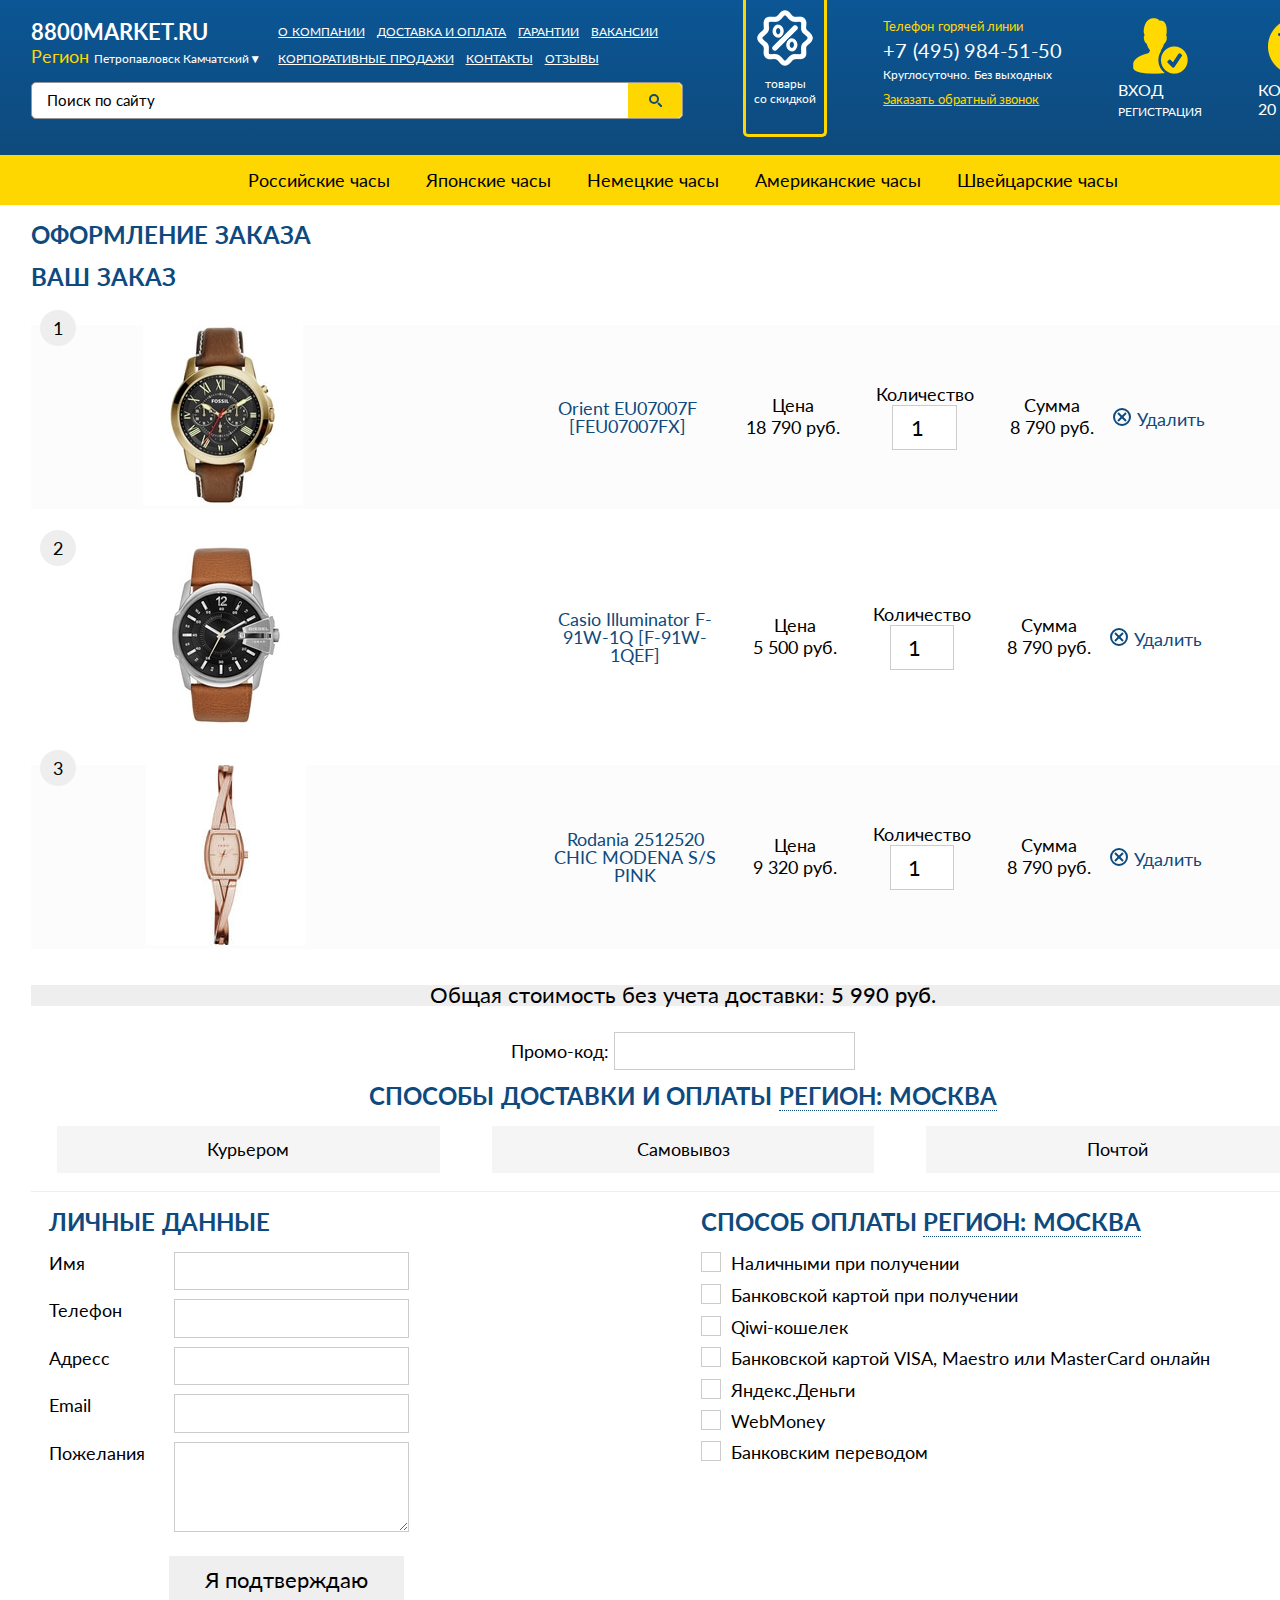
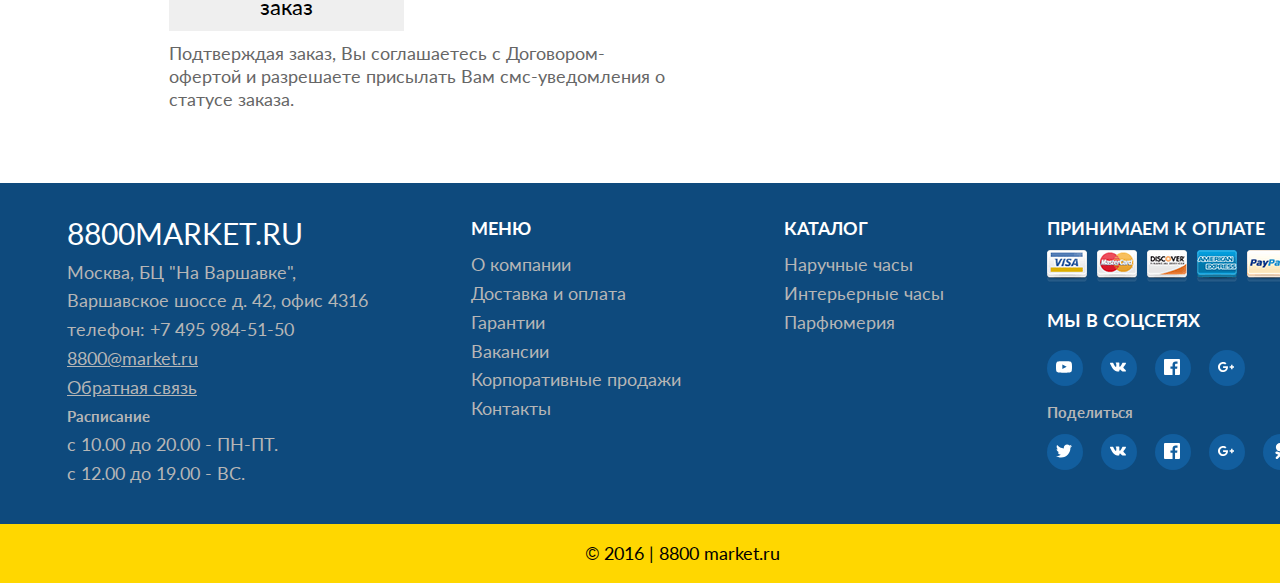
==== commit 1d550910: "+" ====
--- a/cart.html
+++ b/cart.html
@@ -1,13 +1,376 @@
-<!DOCTYPE html><html lang="ru"><head><meta charset="utf-8"><title>pageTitle</title><meta name="description" content="pageDescription"><meta name="keywords" content="pageKeywords"><link href="./assets/css/common.css" rel="stylesheet"></head><body><header><div class="wr_Content HERE_header flex"><div class="header_L"><nav class="links"><a href="#">О компании</a><a href="#">Доставка и оплата</a><a href="#">Гарантии</a><a href="#">Вакансии</a><a href="#">Корпоративные продажи</a><a href="#">Контакты</a><a href="#">Отзывы</a></nav><a id="logo" href="/">8800MARKET.RU</a><p href="#" class="toggle-region">Регион <a href="#" data-modal="md_regions">Петропавловск Камчатский</a></p><form id="search"><input type="search" placeholder="Поиск по сайту">
-
-</form></div><div class="header_R flex"><a href="#" class="sale">товары <br>со скидкой</a><p class="call"><i>Телефон горячей линии</i><i>+7 (495) 984-51-50</i><i>Круглосуточно. Без выходных</i><a href="#" data-modal="md_callMe">Заказать обратный звонок		</a></p><div class="cabinet"><a href="#">Вход</a><a href="#">Регистрация</a></div><div class="cart"><a href="cart.html">Корзина</a><i>20 358 Р</i></div></div></div><nav class="gold"><a href="#">Российские часы</a><a href="#">Японские часы</a><a href="#">Немецкие часы</a><a href="#">Американские часы</a><a href="#">Швейцарские часы</a></nav></header><!--MODAL--><div id="md_regions" hidden="" class="overlay"><div class="modal"><div class="close"></div><h1>Доставляем по всей России</h1><div class="regions-table flex_w"><input type="text" placeholder="Введите название своего города / населенного пункта" class="search"><a href="">Москва</a><a href="">Санкт-Петербург</a><a href="">Архангельск</a><a href="">Астрахань</a><a href="">Барнаул</a><a href="">Белгород</a><a href="">Брянск</a><a href="">Владикавказ</a><a href="">Волгоград</a><a href="">Воронеж</a><a href="">Иваново</a><a href="">Ирбит</a><a href="">Иркутск</a><a href="">Казань</a><a href="">Калининград</a><a href="">Калуга</a><a href="">Кемерово</a><a href="">Кинешма</a><a href="">Краснодар</a><a href="">Красноярск</a><a href="">Липецк</a><a href="">Майкоп</a><a href="">Массив Мшинская</a><a href="">Михайловка</a><a href="">Михайловск</a><a href="">Невинномысск</a><a href="">Нижний Новгород</a><a href="">Новокузнецк</a><a href="">Новосибирск</a><a href="">Октябрьский</a><a href="">Омск</a><a href="">Оренбург</a><a href="">Орск</a><a href="">Орёл</a><a href="">Пенза</a><a href="">Прокопьевск</a><a href="">Ростов-на-Дону</a><a href="">Рязань</a><a href="">Самара</a><a href="">Саратов</a><a href="">Светлоград</a><a href="">Северск</a><a href="">Симферополь</a><a href="">Ставрополь</a><a href="">Стерлитамак</a><a href="">Сызрань</a><a href="">Таганрог</a><a href="">Тверь</a><a href="">Тольятти</a><a href="">Томск</a><a href="">Тула</a><a href="">Тюмень</a><a href="">Улан-Удэ</a><a href="">Ульяновск</a><a href="">Уфа</a><a href="">Фролово</a><a href="">Хабаровск</a><a href="">Челябинск</a><a href="">Чита</a><a href="">Ярославль</a></div></div></div><div id="md_callMe" hidden="" class="overlay"><div class="modal"><div class="close"></div><h1>Обратный звонок</h1><div class="center"><h2>Введите ваш номер телефона</h2><input type="tel" required placeholder="+7-xxx-xxx-xx-xx" title="номер телефона"><button type="submit">Жду звонка</button></div></div></div>
-
-<div class="wr_Content"><h1>Оформление заказа</h1><h2>Ваш заказ</h2><div class="CART"><div class="cart_item"><a href="tovar.html"><img src="assets/img/watch/10.jpg" alt=""></a><div class="order_table"><a href="tovar.html">Orient EU07007F [FEU07007FX]</a><dl><dt>Цена</dt><dd>18 790 руб.</dd></dl><dl><dt>Количество </dt><dd> <input type="number" placeholder="1"></dd></dl><dl><dt>Сумма</dt><dd>8 790 руб.</dd></dl><a href="" class="del">Удалить</a></div></div><div class="cart_item"><a href="tovar.html"><img src="assets/img/watch/22.jpg" alt=""></a><div class="order_table"><a href="tovar.html">Casio Illuminator F-91W-1Q [F-91W-1QEF]</a><dl><dt>Цена</dt><dd>5 500 руб.</dd></dl><dl><dt>Количество </dt><dd> <input type="number" placeholder="1"></dd></dl><dl><dt>Сумма</dt><dd>8 790 руб.</dd></dl><a href="" class="del">Удалить</a></div></div><div class="cart_item"><a href="tovar.html"><img src="assets/img/watch/32.jpg" alt=""></a><div class="order_table"><a href="tovar.html">Rodania 2512520 CHIC MODENA S/S PINK</a><dl><dt>Цена</dt><dd>9 320 руб.</dd></dl><dl><dt>Количество </dt><dd> <input type="number" placeholder="1"></dd></dl><dl><dt>Сумма</dt><dd>8 790 руб.</dd></dl><a href="" class="del">Удалить</a></div></div></div><div class="total">Общая стоимость без учета доставки: <b>5 990 руб.	</b></div><div class="center"> <p>Промо-код: <input type="text"></p><h1>Способы доставки и оплаты <a href="#" data-modal="md_regions">Регион: Москва</a></h1></div><div id="tabs_delivery" class="HERE_tabs"><input id="tab_1" type="radio" name="tst"><label for="tab_1">Курьером</label><input id="tab_2" type="radio" name="tst"><label for="tab_2">Самовывоз</label><input id="tab_3" type="radio" name="tst"><label for="tab_3">Почтой</label><div class="tab_content tab_1 form_Checkout"><label class="control checkbox"><input type="checkbox" name="name" checked=""><i class="control-indicator"></i>Курьером (в пределах МКАД)<br>Стоимость: бесплатно Примерный срок: сегодня/ завтра</label><label class="control checkbox"><input type="checkbox" name="name"><i class="control-indicator"></i>Курьером (за МКАД и по Московской области)<br>Стоимость: от 200 руб. Примерный срок: сегодня/ завтра</label><label class="control checkbox"><input type="checkbox" name="name"><i class="control-indicator"></i>Экспресс-доставка СДЭК – Москва<br>Стоимость: бесплатно Примерный срок: 2 дня</label><label class="control checkbox"><input type="checkbox" name="name"><i class="control-indicator"></i>Экспресс-доставка СПСР – Москва, Московская обл.<br>Стоимость: 540 руб. Примерный срок: 2 дня</label></div><div class="tab_content tab_2 form_Checkout"><label class="control checkbox"><input type="checkbox" name="name" checked=""><i class="control-indicator"></i>Пункты выдачи СДЭК – Москва<br>Стоимость: бесплатно Примерный срок: от 2 дней<br>Адрес: <a href="">не выбран </a><a data-modal="md_delivery" href="">выбрать адрес</a></label><label class="control checkbox"><input type="checkbox" name="name"><i class="control-indicator"></i>Пункты выдачи СДЭК – Московская, область<br>Стоимость: бесплатно Примерный срок: от 2 дней<br>Адрес: <a href="">не выбран </a><a data-modal="md_delivery" href="">выбрать адрес</a></label><label class="control checkbox"><input type="checkbox" name="name"><i class="control-indicator"></i>Самовывозом из офиса магазина<br>Стоимость: бесплатно Примерный срок: сегодня/ завтра<br>Адрес: <a href="">не выбран </a><a data-modal="md_delivery" href="">выбрать адрес</a></label><label class="control checkbox"><input type="checkbox" name="name"><i class="control-indicator"></i>Самовывозом из магазина в ТЦ «РоллХолл», бутик 41<br>Стоимость: бесплатно Примерный срок: сегодня/ завтра<br>Адрес: <a href="">не выбран </a><a data-modal="md_delivery" href="">выбрать адрес</a></label><label class="control checkbox"><input type="checkbox" name="name"><i class="control-indicator"></i>Пункты выдачи «Мультифото»<br>Стоимость: от 160 руб. Примерный срок: от 2 дней<br>Адрес: <a href="">не выбран </a><a data-modal="md_delivery" href="">выбрать адрес</a></label><label class="control checkbox"><input type="checkbox" name="name"><i class="control-indicator"></i>Постаматы PickPoint – Москва<br>Стоимость: 240 руб. Примерный срок: от 2 дней<br>Адрес: <a href="">не выбран </a><a data-modal="md_delivery" href="">выбрать адрес</a></label><label class="control checkbox"><input type="checkbox" name="name"><i class="control-indicator"></i>Постаматы PickPoint – Московская обл.<br>Стоимость: 240 руб. Примерный срок: от 2 дней<br>Адрес: <a href="">не выбран </a><a data-modal="md_delivery" href="">выбрать адрес</a></label></div><div class="tab_content tab_3 form_Checkout"><label class="control checkbox"><input type="checkbox" name="name" checked=""><i class="control-indicator"></i>Почтой России<br>Стоимость: 300 руб. Примерный срок: 5-7 дней<div class="bold">Обращаем Ваше внимание, что при доставке Почтой России, если Вы не делаете предоплату, а выбираете способ оплаты «Наличными при получении», то при получении на почте Вам придется заплатить дополнительно к стоимости заказа 50 руб. + 4% от суммы платежа. Это комиссия почты за прием денежных средств.</div></label></div></div>
-
-
-
-
-
-<div class="flex_forms"><div class="form_Checkout"><h2>Личные данные</h2><label><b>Имя</b><input type="text"></label><label><b>Телефон</b><input type="text"></label><label><b>Адресс</b><input type="text"></label><label><b>Email</b><input type="text"></label><label><b>Пожелания</b><textarea name="name"> </textarea></label><div class="confirm"><button type="submit">Я подтверждаю заказ</button><p>Подтверждая заказ, Вы соглашаетесь с Договором-офертой и разрешаете присылать Вам смс-уведомления о статусе заказа.</p></div></div><div class="form_Checkout"><h2>Способ оплаты <a href="#" data-modal="md_regions">Регион: Москва</a></h2><label class="control checkbox"><input type="radio" name="pay"><i class="control-indicator"></i>Наличными при получении</label><label class="control checkbox"><input type="radio" name="pay"><i class="control-indicator"></i>Банковской картой при получении</label><label class="control checkbox"><input type="radio" name="pay"><i class="control-indicator"></i>Qiwi-кошелек</label><label class="control checkbox"><input type="radio" name="pay"><i class="control-indicator"></i>Банковской картой VISA, Maestro или MasterCard онлайн</label><label class="control checkbox"><input type="radio" name="pay"><i class="control-indicator"></i>Яндекс.Деньги</label><label class="control checkbox"><input type="radio" name="pay"><i class="control-indicator"></i>WebMoney</label><label class="control checkbox"><input type="radio" name="pay"><i class="control-indicator"></i>Банковским переводом</label></div></div></div><!--MODAL--><div id="md_delivery" hidden="" class="overlay"><div class="modal"><div class="close"></div><h1>Выберите пункт выдачи</h1><div id="tabs_modal" class="HERE_tabs"><div class="rotate_90deg"><a href="#" class="current">Все</a><a href="#">СДЭК</a><a href="#">PickPoint</a></div><input id="toMap" type="radio" name="tabs" checked=""><label for="toMap">На карте</label><input id="toList" type="radio" name="tabs"><label for="toList">Списком</label><div class="tab_content tab_1"><div id="map"></div></div><div class="tab_content tab_2"><ul class="point_of_delivery"><li>Белово, ПОЧТОВЫЙ ПЕР, д.8а На Почтовом</li><li>пн-пт 10-19</li><li>80 руб. 3-4 дн</li></ul><ul class="point_of_delivery"><li>Кемерово, КУЗНЕЦКИЙ ПРОСПЕКТ, д.10 На Кузнецком. Есть терминал</li><li>пн-пт 10-19</li><li>80 руб. 3-4 дн</li></ul><ul class="point_of_delivery"><li>Кемерово, ПР-Т ЛЕНИНА, д.162 На Ленина. Есть терминал</li><li>пн-пт 10-19</li><li>80 руб. 3-4 дн</li></ul><ul class="point_of_delivery"><li>Кемерово, ТУХАЧЕВСКОГО, д.47В На Тухачевского. Есть терминал вн.4202</li><li>пн-пт 10-19</li><li>80 руб. 3-4 дн</li></ul><ul class="point_of_delivery"><li>Киселевск, ПЕРЕУЛОК ТРАНСПОРТНЫЙ, д.4, оф.7 На Транспортном переулке</li><li>пн-пт 10-19</li><li>80 руб. 3-4 дн</li></ul><ul class="point_of_delivery"><li>Ленинск-Кузнецкий, КИРОВА ПР-Т, д.91 На Кирова. Есть терминал</li><li>пн-пт 10-19</li><li>80 руб. 3-4 дн</li></ul><ul class="point_of_delivery"><li>Междуреченск, КОММУНИСТИЧЕСКИЙ ПР-КТ, д.7 На Коммунистической</li><li>пн-пт 10-19</li><li>80 руб. 3-4 дн</li></ul><ul class="point_of_delivery"><li>Новокузнецк, ПР. КУРБАТОВА, д.1 А, оф.110 На Курбатова</li><li>пн-пт 10-19</li><li>80 руб. 3-4 дн</li></ul><ul class="point_of_delivery"><li>Новокузнецк, ПР-Т МЕТАЛЛУРГОВ, д.38 На Металлургов. Есть терминал</li><li>пн-пт 10-19</li><li>80 руб. 3-4 дн</li></ul><ul class="point_of_delivery"><li>Прокопьевск, УЛ. ГАГАРИНА, д.26/3 На Гагарина. ТЦ Зебра, 1эй этаж</li><li>пн-пт 10-19</li><li>80 руб. 3-4 дн</li></ul><ul class="point_of_delivery"><li>Юрга, УЛ. ЛЕНИНГРАДСКАЯ, д.4, оф.22 На Ленинградской</li><li>пн-пт 10-19</li><li>80 руб. 3-4 дн</li></ul></div></div></div></div><footer><div class="wr_Content flex"><address><div class="ftr-logo">8800MARKET.RU</div><span>Москва, БЦ "На Варшавке",</span><span>Варшавское шоссе д. 42, офис 4316</span><span>телефон: +7 495 984-51-50</span><a href="#">8800@market.ru</a><a href="#">Обратная связь</a><h5>Расписание</h5><span>с 10.00 до 20.00 - ПН-ПТ. </span><span>с 12.00 до 19.00 - ВС.</span></address><nav><h3>Меню</h3><a href="#">О компании</a><a href="#">Доставка и оплата</a><a href="#">Гарантии</a><a href="#">Вакансии</a><a href="#">Корпоративные продажи</a><a href="#">Контакты</a></nav><nav><h3>Каталог</h3><a href="#">Наручные часы</a><a href="#">Интерьерные часы</a><a href="#">Парфюмерия</a></nav>
-<div><h3>Принимаем к оплате</h3><img src="./assets/img/icon/payment_icon.png" alt=""><h3>Мы в соцсетях</h3><div class="socials-set"><a href="https://www.youtube.com/user/presidentwatches"><svg class="icon"><use xmlns:xlink="http://www.w3.org/1999/xlink" xlink:href="#icon_youtube" x="0" y="0"></use></svg></a><a href="https://vk.com/public125188473"><svg class="icon"><use xmlns:xlink="http://www.w3.org/1999/xlink" xlink:href="#icon_vk"></use></svg></a><a href="https://www.facebook.com/pwatches"><svg class="icon"><use xmlns:xlink="http://www.w3.org/1999/xlink" xlink:href="#icon_fb"></use></svg></a><a href="https://plus.google.com/u/0/+presidentwatches/about"><svg class="icon"><use xmlns:xlink="http://www.w3.org/1999/xlink" xlink:href="#icon_googleplus"></use></svg></a></div><h5>Поделиться</h5><div class="socials-set"><a href="https://twitter.com/share?url=[URL]&amp;text=[TITLE]" onclick="javascript:window.open(this.href,'', 'menubar=no,toolbar=no,resizable=yes,scrollbars=yes,height=400,width=320');return false;"><svg class="icon"><use xmlns:xlink="http://www.w3.org/1999/xlink" xlink:href="#icon_twitter"></use></svg></a><a href="http://vk.com/share.php?url=[URL]&amp;title=[TITLE]&amp;description=[DESC]&amp;image=[IMAGE]&amp;noparse=true" onclick="javascript:window.open(this.href,'', 'menubar=no,toolbar=no,resizable=yes,scrollbars=yes,height=400,width=320');return false;"><svg class="icon"><use xmlns:xlink="http://www.w3.org/1999/xlink" xlink:href="#icon_vk"></use></svg></a><a href="http://www.facebook.com/sharer.php?u=http://bit.ly/FBshareArticle" onclick="javascript:window.open(this.href,'', 'menubar=no,toolbar=no,resizable=yes,scrollbars=yes,height=400,width=320');return false;"><svg class="icon"><use xmlns:xlink="http://www.w3.org/1999/xlink" xlink:href="#icon_fb"></use></svg></a><a href="https://plus.google.com/share?url=[URL]" onclick="javascript:window.open(this.href,'', 'menubar=no,toolbar=no,resizable=yes,scrollbars=yes,height=400,width=320');return false;"><svg class="icon"><use xmlns:xlink="http://www.w3.org/1999/xlink" xlink:href="#icon_googleplus"></use></svg></a><a href="http://www.odnoklassniki.ru/dk?st.cmd=addShare&amp;st.s=1&amp;st._surl=[URL]&amp;st.comments=[TITLE]" onclick="javascript:window.open(this.href,'', 'menubar=no,toolbar=no,resizable=yes,scrollbars=yes,height=400,width=320');return false;"><svg class="icon"><use xmlns:xlink="http://www.w3.org/1999/xlink" xlink:href="#icon_ok"></use></svg></a></div></div></div></footer><div class="copyright">© 2016 | 8800 market.ru</div><svg style="display: none;" viewbox="0 0 16 16" xmlns="http://www.w3.org/2000/svg" fill-rule="evenodd" clip-rule="evenodd" stroke-linejoin="round" stroke-miterlimit="1.414"><symbol id="icon_ok"><path d="M9.67 11.626c.84-.19 1.652-.524 2.4-.993.564-.356.734-1.103.378-1.668-.356-.566-1.102-.737-1.668-.38-1.692 1.063-3.87 1.063-5.56 0-.566-.357-1.313-.186-1.668.38-.356.566-.186 1.312.38 1.668.746.47 1.556.802 2.397.993l-2.31 2.31c-.474.47-.474 1.237 0 1.71.235.236.545.354.854.354.31 0 .62-.118.856-.354L8 13.376l2.27 2.27c.47.472 1.237.472 1.71 0 .472-.473.472-1.24 0-1.71l-2.31-2.31zM8 8.258c2.278 0 4.13-1.852 4.13-4.128C12.13 1.852 10.277 0 8 0S3.87 1.852 3.87 4.13c0 2.276 1.853 4.128 4.13 4.128zM8 2.42c-.942 0-1.71.767-1.71 1.71 0 .942.768 1.71 1.71 1.71.943 0 1.71-.768 1.71-1.71 0-.943-.767-1.71-1.71-1.71z"></path></symbol><symbol id="icon_vk"><path d="M7.828 12.526h.957s.288-.032.436-.19c.137-.147.133-.42.133-.42s-.02-1.284.576-1.473c.587-.187 1.34 1.24 2.14 1.788.604.416 1.063.326 1.063.326l2.137-.03s1.117-.07.587-.948c-.043-.072-.308-.65-1.588-1.838-1.34-1.244-1.162-1.043.452-3.194.983-1.31 1.376-2.11 1.253-2.452-.117-.326-.84-.24-.84-.24l-2.406.015s-.18-.025-.31.054c-.13.077-.213.258-.213.258s-.38 1.013-.89 1.876c-1.07 1.82-1.5 1.915-1.674 1.802-.407-.264-.305-1.058-.305-1.622 0-1.763.267-2.498-.52-2.688-.263-.063-.455-.105-1.124-.112-.86-.01-1.585.003-1.996.204-.274.134-.485.433-.357.45.16.02.52.097.71.357.248.335.24 1.088.24 1.088s.14 2.075-.33 2.333c-.326.177-.77-.184-1.726-1.834-.49-.845-.858-1.78-.858-1.78s-.072-.174-.2-.268c-.153-.113-.368-.15-.368-.15L.52 3.855s-.342.01-.468.16c-.112.132-.01.406-.01.406s1.79 4.187 3.818 6.298c1.858 1.935 3.968 1.808 3.968 1.808z"></path></symbol><symbol id="icon_fb"><path d="M15.117 0H.883C.395 0 0 .395 0 .883v14.234c0 .488.395.883.883.883h7.663V9.804H6.46V7.39h2.086V5.607c0-2.066 1.262-3.19 3.106-3.19.883 0 1.642.064 1.863.094v2.16h-1.28c-1 0-1.195.476-1.195 1.176v1.54h2.39l-.31 2.416h-2.08V16h4.077c.488 0 .883-.395.883-.883V.883C16 .395 15.605 0 15.117 0" fill-rule="nonzero"></path></symbol><symbol id="icon_youtube"><path fill-rule="evenodd" clip-rule="evenodd" d="M0 7.345c0-1.294.16-2.59.16-2.59s.156-1.1.636-1.587c.608-.637 1.408-.617 1.764-.684C3.84 2.36 8 2.324 8 2.324s3.362.004 5.6.166c.314.038.996.04 1.604.678.48.486.636 1.588.636 1.588S16 6.05 16 7.346v1.258c0 1.296-.16 2.59-.16 2.59s-.156 1.102-.636 1.588c-.608.638-1.29.64-1.604.678-2.238.162-5.6.166-5.6.166s-4.16-.037-5.44-.16c-.356-.067-1.156-.047-1.764-.684-.48-.487-.636-1.587-.636-1.587S0 9.9 0 8.605v-1.26zm6.348 2.73V5.58l4.323 2.255-4.32 2.24h-.002z"></path></symbol><symbol id="icon_googleplus"><path d="M5.09 7.273v1.745H7.98c-.116.75-.873 2.197-2.887 2.197-1.737 0-3.155-1.44-3.155-3.215S3.353 4.785 5.09 4.785c.99 0 1.652.422 2.03.786l1.382-1.33c-.887-.83-2.037-1.33-3.41-1.33C2.275 2.91 0 5.184 0 8s2.276 5.09 5.09 5.09c2.94 0 4.888-2.065 4.888-4.974 0-.334-.036-.59-.08-.843H5.09zM16 7.273h-1.455V5.818H13.09v1.455h-1.454v1.454h1.455v1.455h1.455V8.727H16"></path></symbol><symbol id="icon_twitter"><path d="M16 3.038c-.59.26-1.22.437-1.885.517.677-.407 1.198-1.05 1.443-1.816-.634.375-1.337.648-2.085.795-.598-.638-1.45-1.036-2.396-1.036-1.812 0-3.282 1.468-3.282 3.28 0 .258.03.51.085.75C5.152 5.39 2.733 4.084 1.114 2.1.83 2.583.67 3.147.67 3.75c0 1.14.58 2.143 1.46 2.732-.538-.017-1.045-.165-1.487-.41v.04c0 1.59 1.13 2.918 2.633 3.22-.276.074-.566.114-.865.114-.21 0-.416-.02-.617-.058.418 1.304 1.63 2.253 3.067 2.28-1.124.88-2.54 1.404-4.077 1.404-.265 0-.526-.015-.783-.045 1.453.93 3.178 1.474 5.032 1.474 6.038 0 9.34-5 9.34-9.338 0-.143-.004-.284-.01-.425.64-.463 1.198-1.04 1.638-1.7z" fill-rule="nonzero"></path></symbol></svg>
-<script src="//api-maps.yandex.ru/2.1/?lang=ru_RU"></script><script src="assets/js/map.js"></script><script src="assets/js/js.js"></script></body></html>+<!DOCTYPE html>
+<html lang="ru">
+  <head>
+    <meta charset="utf-8">
+    <title>pageTitle</title>
+    <meta name="description" content="pageDescription">
+    <meta name="keywords" content="pageKeywords">
+    <link href="./assets/css/common.css" rel="stylesheet">
+  </head>
+  <body>
+    <header>
+      <div class="wr_Content HERE_header flex">
+        <div class="header_L">
+          <nav class="links"><a href="#">О компании</a><a href="#">Доставка и оплата</a><a href="#">Гарантии</a><a href="#">Вакансии</a><a href="#">Корпоративные продажи</a><a href="#">Контакты</a><a href="#">Отзывы</a>
+          </nav><a id="logo" href="index.html">8800MARKET.RU</a>
+          <p href="#" class="toggle-region">Регион <a href="#" data-modal="md_regions">Петропавловск Камчатский</a></p>
+          <form id="search">
+            <input type="search" placeholder="Поиск по сайту">
+            
+            
+          </form>
+        </div>
+        <div class="header_R flex"><a href="#" class="sale">товары <br>со скидкой</a>
+          <p class="call"><i>Телефон горячей линии</i><i>+7 (495) 984-51-50</i><i>Круглосуточно. Без выходных</i><a href="#" data-modal="md_callMe">Заказать обратный звонок		</a></p>
+          <div class="cabinet"><a href="#">Вход</a><a href="#">Регистрация</a></div>
+          <div class="cart"><a href="cart.html">Корзина</a><i>20 358 Р</i></div>
+        </div>
+      </div>
+      <nav class="gold"><a href="#">Российские часы</a><a href="#">Японские часы</a><a href="#">Немецкие часы</a><a href="#">Американские часы</a><a href="#">Швейцарские часы</a>
+      </nav>
+    </header>
+    <!--MODAL-->
+    <div id="md_regions" hidden="" class="overlay">
+      <div class="modal">
+        <div class="close"></div>
+        <h1>Доставляем по всей России</h1>
+        <div class="regions-table flex_w">
+          <input type="text" placeholder="Введите название своего города / населенного пункта" class="search"><a href="">Москва</a><a href="">Санкт-Петербург</a><a href="">Архангельск</a><a href="">Астрахань</a><a href="">Барнаул</a><a href="">Белгород</a><a href="">Брянск</a><a href="">Владикавказ</a><a href="">Волгоград</a><a href="">Воронеж</a><a href="">Иваново</a><a href="">Ирбит</a><a href="">Иркутск</a><a href="">Казань</a><a href="">Калининград</a><a href="">Калуга</a><a href="">Кемерово</a><a href="">Кинешма</a><a href="">Краснодар</a><a href="">Красноярск</a><a href="">Липецк</a><a href="">Майкоп</a><a href="">Массив Мшинская</a><a href="">Михайловка</a><a href="">Михайловск</a><a href="">Невинномысск</a><a href="">Нижний Новгород</a><a href="">Новокузнецк</a><a href="">Новосибирск</a><a href="">Октябрьский</a><a href="">Омск</a><a href="">Оренбург</a><a href="">Орск</a><a href="">Орёл</a><a href="">Пенза</a><a href="">Прокопьевск</a><a href="">Ростов-на-Дону</a><a href="">Рязань</a><a href="">Самара</a><a href="">Саратов</a><a href="">Светлоград</a><a href="">Северск</a><a href="">Симферополь</a><a href="">Ставрополь</a><a href="">Стерлитамак</a><a href="">Сызрань</a><a href="">Таганрог</a><a href="">Тверь</a><a href="">Тольятти</a><a href="">Томск</a><a href="">Тула</a><a href="">Тюмень</a><a href="">Улан-Удэ</a><a href="">Ульяновск</a><a href="">Уфа</a><a href="">Фролово</a><a href="">Хабаровск</a><a href="">Челябинск</a><a href="">Чита</a><a href="">Ярославль</a>
+        </div>
+      </div>
+    </div>
+    <div id="md_callMe" hidden="" class="overlay">
+      <div class="modal">
+        <div class="close"></div>
+        <h1>Обратный звонок</h1>
+        <div class="center">
+          <h2>Введите ваш номер телефона</h2>
+          <input type="tel" required placeholder="+7-xxx-xxx-xx-xx" title="номер телефона">
+          <button type="submit">Жду звонка</button>
+        </div>
+      </div>
+    </div>
+    
+    
+    <div class="wr_Content">
+      <h1>Оформление заказа</h1>
+      <h2>Ваш заказ</h2>
+      <div class="CART">
+            <div class="cart_item"><a href="tovar.html"><img src="assets/img/watch/10.jpg" alt=""></a>
+              <div class="order_table"><a href="tovar.html">Orient EU07007F [FEU07007FX]</a>
+                <dl>
+                  <dt>Цена</dt>
+                  <dd>18 790 руб.</dd>
+                </dl>
+                <dl>
+                  <dt>Количество </dt>
+                  <dd> 
+                    <input type="number" placeholder="1">
+                  </dd>
+                </dl>
+                <dl>
+                  <dt>Сумма</dt>
+                  <dd>8 790 руб.</dd>
+                </dl><a href="" class="del">Удалить</a>
+              </div>
+            </div>
+            <div class="cart_item"><a href="tovar.html"><img src="assets/img/watch/22.jpg" alt=""></a>
+              <div class="order_table"><a href="tovar.html">Casio Illuminator F-91W-1Q [F-91W-1QEF]</a>
+                <dl>
+                  <dt>Цена</dt>
+                  <dd>5 500 руб.</dd>
+                </dl>
+                <dl>
+                  <dt>Количество </dt>
+                  <dd> 
+                    <input type="number" placeholder="1">
+                  </dd>
+                </dl>
+                <dl>
+                  <dt>Сумма</dt>
+                  <dd>8 790 руб.</dd>
+                </dl><a href="" class="del">Удалить</a>
+              </div>
+            </div>
+            <div class="cart_item"><a href="tovar.html"><img src="assets/img/watch/32.jpg" alt=""></a>
+              <div class="order_table"><a href="tovar.html">Rodania 2512520 CHIC MODENA S/S PINK</a>
+                <dl>
+                  <dt>Цена</dt>
+                  <dd>9 320 руб.</dd>
+                </dl>
+                <dl>
+                  <dt>Количество </dt>
+                  <dd> 
+                    <input type="number" placeholder="1">
+                  </dd>
+                </dl>
+                <dl>
+                  <dt>Сумма</dt>
+                  <dd>8 790 руб.</dd>
+                </dl><a href="" class="del">Удалить</a>
+              </div>
+            </div>
+      </div>
+      <div class="total">Общая стоимость без учета доставки: <b>5 990 руб.	</b></div>
+      <div class="center"> 
+        <p>Промо-код: 
+          <input type="text">
+        </p>
+        <h1>Способы доставки и оплаты <a href="#" data-modal="md_regions">Регион: Москва</a></h1>
+      </div>
+      <div id="tabs_delivery" class="HERE_tabs">
+        <input id="tab_1" type="radio" name="tst">
+        <label for="tab_1">Курьером</label>
+        <input id="tab_2" type="radio" name="tst">
+        <label for="tab_2">Самовывоз</label>
+        <input id="tab_3" type="radio" name="tst">
+        <label for="tab_3">Почтой</label>
+        <div class="tab_content tab_1 form_Checkout">
+          <label class="control checkbox">
+            <input type="checkbox" name="name" checked=""><i class="control-indicator"></i>Курьером (в пределах МКАД)<br>Стоимость: бесплатно Примерный срок: сегодня/ завтра
+          </label>
+          <label class="control checkbox">
+            <input type="checkbox" name="name"><i class="control-indicator"></i>Курьером (за МКАД и по Московской области)<br>Стоимость: от 200 руб. Примерный срок: сегодня/ завтра
+          </label>
+          <label class="control checkbox">
+            <input type="checkbox" name="name"><i class="control-indicator"></i>Экспресс-доставка СДЭК – Москва<br>Стоимость: бесплатно Примерный срок: 2 дня
+          </label>
+          <label class="control checkbox">
+            <input type="checkbox" name="name"><i class="control-indicator"></i>Экспресс-доставка СПСР – Москва, Московская обл.<br>Стоимость: 540 руб. Примерный срок: 2 дня
+          </label>
+        </div>
+        <div class="tab_content tab_2 form_Checkout">
+          <label class="control checkbox">
+            <input type="checkbox" name="name" checked=""><i class="control-indicator"></i>Пункты выдачи СДЭК – Москва<br>Стоимость: бесплатно Примерный срок: от 2 дней<br>Адрес: <a href="">не выбран </a><a data-modal="md_delivery" href="">выбрать адрес</a>
+          </label>
+          <label class="control checkbox">
+            <input type="checkbox" name="name"><i class="control-indicator"></i>Пункты выдачи СДЭК – Московская, область<br>Стоимость: бесплатно Примерный срок: от 2 дней<br>Адрес: <a href="">не выбран </a><a data-modal="md_delivery" href="">выбрать адрес</a>
+          </label>
+          <label class="control checkbox">
+            <input type="checkbox" name="name"><i class="control-indicator"></i>Самовывозом из офиса магазина<br>Стоимость: бесплатно Примерный срок: сегодня/ завтра<br>Адрес: <a href="">не выбран </a><a data-modal="md_delivery" href="">выбрать адрес</a>
+          </label>
+          <label class="control checkbox">
+            <input type="checkbox" name="name"><i class="control-indicator"></i>Самовывозом из магазина в ТЦ «РоллХолл», бутик 41<br>Стоимость: бесплатно Примерный срок: сегодня/ завтра<br>Адрес: <a href="">не выбран </a><a data-modal="md_delivery" href="">выбрать адрес</a>
+          </label>
+          <label class="control checkbox">
+            <input type="checkbox" name="name"><i class="control-indicator"></i>Пункты выдачи «Мультифото»<br>Стоимость: от 160 руб. Примерный срок: от 2 дней<br>Адрес: <a href="">не выбран </a><a data-modal="md_delivery" href="">выбрать адрес</a>
+          </label>
+          <label class="control checkbox">
+            <input type="checkbox" name="name"><i class="control-indicator"></i>Постаматы PickPoint – Москва<br>Стоимость: 240 руб. Примерный срок: от 2 дней<br>Адрес: <a href="">не выбран </a><a data-modal="md_delivery" href="">выбрать адрес</a>
+          </label>
+          <label class="control checkbox">
+            <input type="checkbox" name="name"><i class="control-indicator"></i>Постаматы PickPoint – Московская обл.<br>Стоимость: 240 руб. Примерный срок: от 2 дней<br>Адрес: <a href="">не выбран </a><a data-modal="md_delivery" href="">выбрать адрес</a>
+          </label>
+        </div>
+        <div class="tab_content tab_3 form_Checkout">
+          <label class="control checkbox">
+            <input type="checkbox" name="name" checked=""><i class="control-indicator"></i>Почтой России<br>Стоимость: 300 руб. Примерный срок: 5-7 дней
+            <div class="bold">Обращаем Ваше внимание, что при доставке Почтой России, если Вы не делаете предоплату, а выбираете способ оплаты «Наличными при получении», то при получении на почте Вам придется заплатить дополнительно к стоимости заказа 50 руб. + 4% от суммы платежа. Это комиссия почты за прием денежных средств.</div>
+          </label>
+        </div>
+      </div>
+      
+      
+      
+      
+      
+      
+      <div class="flex_forms">
+        <div class="form_Checkout">
+          <h2>Личные данные</h2>
+          <label><b>Имя</b>
+            <input type="text">
+          </label>
+          <label><b>Телефон</b>
+            <input type="text">
+          </label>
+          <label><b>Адресс</b>
+            <input type="text">
+          </label>
+          <label><b>Email</b>
+            <input type="text">
+          </label>
+          <label><b>Пожелания</b>
+            <textarea name="name"> </textarea>
+          </label>
+          <div class="confirm">
+            <button type="submit">Я подтверждаю заказ</button>
+            <p>Подтверждая заказ, Вы соглашаетесь с Договором-офертой и разрешаете присылать Вам смс-уведомления о статусе заказа.</p>
+          </div>
+        </div>
+        <div class="form_Checkout">
+          <h2>Способ оплаты <a href="#" data-modal="md_regions">Регион: Москва</a></h2>
+          <label class="control checkbox">
+            <input type="radio" name="pay"><i class="control-indicator"></i>Наличными при получении
+          </label>
+          <label class="control checkbox">
+            <input type="radio" name="pay"><i class="control-indicator"></i>Банковской картой при получении
+          </label>
+          <label class="control checkbox">
+            <input type="radio" name="pay"><i class="control-indicator"></i>Qiwi-кошелек
+          </label>
+          <label class="control checkbox">
+            <input type="radio" name="pay"><i class="control-indicator"></i>Банковской картой VISA, Maestro или MasterCard онлайн
+          </label>
+          <label class="control checkbox">
+            <input type="radio" name="pay"><i class="control-indicator"></i>Яндекс.Деньги
+          </label>
+          <label class="control checkbox">
+            <input type="radio" name="pay"><i class="control-indicator"></i>WebMoney
+          </label>
+          <label class="control checkbox">
+            <input type="radio" name="pay"><i class="control-indicator"></i>Банковским переводом
+          </label>
+        </div>
+      </div>
+    </div>
+    <!--MODAL-->
+    <div id="md_delivery" hidden="" class="overlay">
+      <div class="modal">
+        <div class="close"></div>
+        <h1>Выберите пункт выдачи</h1>
+        <div id="tabs_modal" class="HERE_tabs">
+          <div class="rotate_90deg"><a href="#" class="current">Все</a><a href="#">СДЭК</a><a href="#">PickPoint</a></div>
+          <input id="toMap" type="radio" name="tabs" checked="">
+          <label for="toMap">На карте</label>
+          <input id="toList" type="radio" name="tabs">
+          <label for="toList">Списком</label>
+          <div class="tab_content tab_1">
+            <div id="map"></div>
+          </div>
+          <div class="tab_content tab_2">
+            <ul class="point_of_delivery">
+              <li>Белово, ПОЧТОВЫЙ ПЕР, д.8а На Почтовом</li>
+              <li>пн-пт 10-19</li>
+              <li>80 руб. 3-4 дн</li>
+            </ul>
+            <ul class="point_of_delivery">
+              <li>Кемерово, КУЗНЕЦКИЙ ПРОСПЕКТ, д.10 На Кузнецком. Есть терминал</li>
+              <li>пн-пт 10-19</li>
+              <li>80 руб. 3-4 дн</li>
+            </ul>
+            <ul class="point_of_delivery">
+              <li>Кемерово, ПР-Т ЛЕНИНА, д.162 На Ленина. Есть терминал</li>
+              <li>пн-пт 10-19</li>
+              <li>80 руб. 3-4 дн</li>
+            </ul>
+            <ul class="point_of_delivery">
+              <li>Кемерово, ТУХАЧЕВСКОГО, д.47В На Тухачевского. Есть терминал вн.4202</li>
+              <li>пн-пт 10-19</li>
+              <li>80 руб. 3-4 дн</li>
+            </ul>
+            <ul class="point_of_delivery">
+              <li>Киселевск, ПЕРЕУЛОК ТРАНСПОРТНЫЙ, д.4, оф.7 На Транспортном переулке</li>
+              <li>пн-пт 10-19</li>
+              <li>80 руб. 3-4 дн</li>
+            </ul>
+            <ul class="point_of_delivery">
+              <li>Ленинск-Кузнецкий, КИРОВА ПР-Т, д.91 На Кирова. Есть терминал</li>
+              <li>пн-пт 10-19</li>
+              <li>80 руб. 3-4 дн</li>
+            </ul>
+            <ul class="point_of_delivery">
+              <li>Междуреченск, КОММУНИСТИЧЕСКИЙ ПР-КТ, д.7 На Коммунистической</li>
+              <li>пн-пт 10-19</li>
+              <li>80 руб. 3-4 дн</li>
+            </ul>
+            <ul class="point_of_delivery">
+              <li>Новокузнецк, ПР. КУРБАТОВА, д.1 А, оф.110 На Курбатова</li>
+              <li>пн-пт 10-19</li>
+              <li>80 руб. 3-4 дн</li>
+            </ul>
+            <ul class="point_of_delivery">
+              <li>Новокузнецк, ПР-Т МЕТАЛЛУРГОВ, д.38 На Металлургов. Есть терминал</li>
+              <li>пн-пт 10-19</li>
+              <li>80 руб. 3-4 дн</li>
+            </ul>
+            <ul class="point_of_delivery">
+              <li>Прокопьевск, УЛ. ГАГАРИНА, д.26/3 На Гагарина. ТЦ Зебра, 1эй этаж</li>
+              <li>пн-пт 10-19</li>
+              <li>80 руб. 3-4 дн</li>
+            </ul>
+            <ul class="point_of_delivery">
+              <li>Юрга, УЛ. ЛЕНИНГРАДСКАЯ, д.4, оф.22 На Ленинградской</li>
+              <li>пн-пт 10-19</li>
+              <li>80 руб. 3-4 дн</li>
+            </ul>
+          </div>
+        </div>
+      </div>
+    </div>
+    <footer>
+      <div class="wr_Content flex">
+        <address>
+          <div class="ftr-logo">8800MARKET.RU</div><span>Москва, БЦ "На Варшавке",</span><span>Варшавское шоссе д. 42, офис 4316</span><span>телефон: +7 495 984-51-50</span><a href="#">8800@market.ru</a><a href="#">Обратная связь</a>
+          <h5>Расписание</h5><span>с 10.00 до 20.00 - ПН-ПТ. </span><span>с 12.00 до 19.00 - ВС.</span>
+        </address>
+        <nav>
+          <h3>Меню</h3><a href="#">О компании</a><a href="#">Доставка и оплата</a><a href="#">Гарантии</a><a href="#">Вакансии</a><a href="#">Корпоративные продажи</a><a href="#">Контакты</a>
+        </nav>
+        <nav>
+          <h3>Каталог</h3><a href="#">Наручные часы</a><a href="#">Интерьерные часы</a><a href="#">Парфюмерия</a>
+        </nav>
+        
+        <div>
+          <h3>Принимаем к оплате</h3><img src="./assets/img/icon/payment_icon.png" alt="">
+          <h3>Мы в соцсетях</h3>
+          <div class="socials-set"><a href="https://www.youtube.com/user/presidentwatches">
+              <svg class="icon">
+                <use xmlns:xlink="http://www.w3.org/1999/xlink" xlink:href="#icon_youtube" x="0" y="0"></use>
+              </svg></a><a href="https://vk.com/public125188473">
+              <svg class="icon">
+                <use xmlns:xlink="http://www.w3.org/1999/xlink" xlink:href="#icon_vk"></use>
+              </svg></a><a href="https://www.facebook.com/pwatches">
+              <svg class="icon">
+                <use xmlns:xlink="http://www.w3.org/1999/xlink" xlink:href="#icon_fb"></use>
+              </svg></a><a href="https://plus.google.com/u/0/+presidentwatches/about">
+              <svg class="icon">
+                <use xmlns:xlink="http://www.w3.org/1999/xlink" xlink:href="#icon_googleplus"></use>
+              </svg></a></div>
+          <h5>Поделиться</h5>
+          <div class="socials-set"><a href="https://twitter.com/share?url=[URL]&amp;text=[TITLE]" onclick="javascript:window.open(this.href,'', 'menubar=no,toolbar=no,resizable=yes,scrollbars=yes,height=400,width=320');return false;">
+              <svg class="icon">
+                <use xmlns:xlink="http://www.w3.org/1999/xlink" xlink:href="#icon_twitter"></use>
+              </svg></a><a href="http://vk.com/share.php?url=[URL]&amp;title=[TITLE]&amp;description=[DESC]&amp;image=[IMAGE]&amp;noparse=true" onclick="javascript:window.open(this.href,'', 'menubar=no,toolbar=no,resizable=yes,scrollbars=yes,height=400,width=320');return false;">
+              <svg class="icon">
+                <use xmlns:xlink="http://www.w3.org/1999/xlink" xlink:href="#icon_vk"></use>
+              </svg></a><a href="http://www.facebook.com/sharer.php?u=http://bit.ly/FBshareArticle" onclick="javascript:window.open(this.href,'', 'menubar=no,toolbar=no,resizable=yes,scrollbars=yes,height=400,width=320');return false;">
+              <svg class="icon">
+                <use xmlns:xlink="http://www.w3.org/1999/xlink" xlink:href="#icon_fb"></use>
+              </svg></a><a href="https://plus.google.com/share?url=[URL]" onclick="javascript:window.open(this.href,'', 'menubar=no,toolbar=no,resizable=yes,scrollbars=yes,height=400,width=320');return false;">
+              <svg class="icon">
+                <use xmlns:xlink="http://www.w3.org/1999/xlink" xlink:href="#icon_googleplus"></use>
+              </svg></a><a href="http://www.odnoklassniki.ru/dk?st.cmd=addShare&amp;st.s=1&amp;st._surl=[URL]&amp;st.comments=[TITLE]" onclick="javascript:window.open(this.href,'', 'menubar=no,toolbar=no,resizable=yes,scrollbars=yes,height=400,width=320');return false;">
+              <svg class="icon">
+                <use xmlns:xlink="http://www.w3.org/1999/xlink" xlink:href="#icon_ok"></use>
+              </svg></a></div>
+        </div>
+      </div>
+    </footer>
+    <div class="copyright">© 2016 | 8800 market.ru</div>
+    <svg style="display: none;" viewbox="0 0 16 16" xmlns="http://www.w3.org/2000/svg" fill-rule="evenodd" clip-rule="evenodd" stroke-linejoin="round" stroke-miterlimit="1.414">
+      <symbol id="icon_ok">
+        <path d="M9.67 11.626c.84-.19 1.652-.524 2.4-.993.564-.356.734-1.103.378-1.668-.356-.566-1.102-.737-1.668-.38-1.692 1.063-3.87 1.063-5.56 0-.566-.357-1.313-.186-1.668.38-.356.566-.186 1.312.38 1.668.746.47 1.556.802 2.397.993l-2.31 2.31c-.474.47-.474 1.237 0 1.71.235.236.545.354.854.354.31 0 .62-.118.856-.354L8 13.376l2.27 2.27c.47.472 1.237.472 1.71 0 .472-.473.472-1.24 0-1.71l-2.31-2.31zM8 8.258c2.278 0 4.13-1.852 4.13-4.128C12.13 1.852 10.277 0 8 0S3.87 1.852 3.87 4.13c0 2.276 1.853 4.128 4.13 4.128zM8 2.42c-.942 0-1.71.767-1.71 1.71 0 .942.768 1.71 1.71 1.71.943 0 1.71-.768 1.71-1.71 0-.943-.767-1.71-1.71-1.71z"></path>
+      </symbol>
+      <symbol id="icon_vk">
+        <path d="M7.828 12.526h.957s.288-.032.436-.19c.137-.147.133-.42.133-.42s-.02-1.284.576-1.473c.587-.187 1.34 1.24 2.14 1.788.604.416 1.063.326 1.063.326l2.137-.03s1.117-.07.587-.948c-.043-.072-.308-.65-1.588-1.838-1.34-1.244-1.162-1.043.452-3.194.983-1.31 1.376-2.11 1.253-2.452-.117-.326-.84-.24-.84-.24l-2.406.015s-.18-.025-.31.054c-.13.077-.213.258-.213.258s-.38 1.013-.89 1.876c-1.07 1.82-1.5 1.915-1.674 1.802-.407-.264-.305-1.058-.305-1.622 0-1.763.267-2.498-.52-2.688-.263-.063-.455-.105-1.124-.112-.86-.01-1.585.003-1.996.204-.274.134-.485.433-.357.45.16.02.52.097.71.357.248.335.24 1.088.24 1.088s.14 2.075-.33 2.333c-.326.177-.77-.184-1.726-1.834-.49-.845-.858-1.78-.858-1.78s-.072-.174-.2-.268c-.153-.113-.368-.15-.368-.15L.52 3.855s-.342.01-.468.16c-.112.132-.01.406-.01.406s1.79 4.187 3.818 6.298c1.858 1.935 3.968 1.808 3.968 1.808z"></path>
+      </symbol>
+      <symbol id="icon_fb">
+        <path d="M15.117 0H.883C.395 0 0 .395 0 .883v14.234c0 .488.395.883.883.883h7.663V9.804H6.46V7.39h2.086V5.607c0-2.066 1.262-3.19 3.106-3.19.883 0 1.642.064 1.863.094v2.16h-1.28c-1 0-1.195.476-1.195 1.176v1.54h2.39l-.31 2.416h-2.08V16h4.077c.488 0 .883-.395.883-.883V.883C16 .395 15.605 0 15.117 0" fill-rule="nonzero"></path>
+      </symbol>
+      <symbol id="icon_youtube">
+        <path fill-rule="evenodd" clip-rule="evenodd" d="M0 7.345c0-1.294.16-2.59.16-2.59s.156-1.1.636-1.587c.608-.637 1.408-.617 1.764-.684C3.84 2.36 8 2.324 8 2.324s3.362.004 5.6.166c.314.038.996.04 1.604.678.48.486.636 1.588.636 1.588S16 6.05 16 7.346v1.258c0 1.296-.16 2.59-.16 2.59s-.156 1.102-.636 1.588c-.608.638-1.29.64-1.604.678-2.238.162-5.6.166-5.6.166s-4.16-.037-5.44-.16c-.356-.067-1.156-.047-1.764-.684-.48-.487-.636-1.587-.636-1.587S0 9.9 0 8.605v-1.26zm6.348 2.73V5.58l4.323 2.255-4.32 2.24h-.002z"></path>
+      </symbol>
+      <symbol id="icon_googleplus">
+        <path d="M5.09 7.273v1.745H7.98c-.116.75-.873 2.197-2.887 2.197-1.737 0-3.155-1.44-3.155-3.215S3.353 4.785 5.09 4.785c.99 0 1.652.422 2.03.786l1.382-1.33c-.887-.83-2.037-1.33-3.41-1.33C2.275 2.91 0 5.184 0 8s2.276 5.09 5.09 5.09c2.94 0 4.888-2.065 4.888-4.974 0-.334-.036-.59-.08-.843H5.09zM16 7.273h-1.455V5.818H13.09v1.455h-1.454v1.454h1.455v1.455h1.455V8.727H16"></path>
+      </symbol>
+      <symbol id="icon_twitter">
+        <path d="M16 3.038c-.59.26-1.22.437-1.885.517.677-.407 1.198-1.05 1.443-1.816-.634.375-1.337.648-2.085.795-.598-.638-1.45-1.036-2.396-1.036-1.812 0-3.282 1.468-3.282 3.28 0 .258.03.51.085.75C5.152 5.39 2.733 4.084 1.114 2.1.83 2.583.67 3.147.67 3.75c0 1.14.58 2.143 1.46 2.732-.538-.017-1.045-.165-1.487-.41v.04c0 1.59 1.13 2.918 2.633 3.22-.276.074-.566.114-.865.114-.21 0-.416-.02-.617-.058.418 1.304 1.63 2.253 3.067 2.28-1.124.88-2.54 1.404-4.077 1.404-.265 0-.526-.015-.783-.045 1.453.93 3.178 1.474 5.032 1.474 6.038 0 9.34-5 9.34-9.338 0-.143-.004-.284-.01-.425.64-.463 1.198-1.04 1.638-1.7z" fill-rule="nonzero"></path>
+      </symbol>
+    </svg>
+    
+    <script src="//api-maps.yandex.ru/2.1/?lang=ru_RU"></script>
+    <script src="assets/js/map.js"></script>
+    <script src="assets/js/js.js"></script>
+  </body>
+</html>--- a/assets/css/common.css
+++ b/assets/css/common.css
@@ -1 +1 @@
-@font-face{font-family:'Lato';src:local('Lato Regular'),local('Lato-Regular'),url("../font/lato_easy/lato-400-normal.woff2") format('woff2'),url("../font/lato_easy/lato-400-normal.woff") format('woff'),url("../font/lato_easy/lato-400-normal.ttf") format('truetype');font-weight:400;font-style:normal}@font-face{font-family:'Lato';src:local('Lato Medium'),local('Lato-Medium'),url("../font/lato_easy/lato-500-normal.woff2") format('woff2'),url("../font/lato_easy/lato-500-normal.woff") format('woff'),url("../font/lato_easy/lato-500-normal.ttf") format('truetype');font-weight:500;font-style:normal}@font-face{font-family:'Lato';src:local('Lato Semibold'),local('Lato-Semibold'),url("../font/lato_easy/lato-600-normal.woff2") format('woff2'),url("../font/lato_easy/lato-600-normal.woff") format('woff'),url("../font/lato_easy/lato-600-normal.ttf") format('truetype');font-weight:600;font-style:normal}@font-face{font-family:'Lato';src:local('Lato Bold'),local('Lato-Bold'),url("../font/lato_easy/lato-700-normal.woff2") format('woff2'),url("../font/lato_easy/lato-700-normal.woff") format('woff'),url("../font/lato_easy/lato-700-normal.ttf") format('truetype');font-weight:700;font-style:normal}*{box-sizing:border-box;margin:0;padding:0}i,b,address,cite{font:inherit}*[hidden]{display:none !important}a{text-decoration:none;color:#444}ol,ul{list-style:inside}img{display:inline-block;max-width:100%}h1,h2,h3,h4,p{margin-bottom:.75em}h1,h2,h3,h4{line-height:1}.videoWrapper{position:relative;padding-bottom:56.25%;}.videoWrapper iframe{position:absolute;top:0;left:0;width:100%;height:100%}header{background:-webkit-linear-gradient(0,#0f4674 0%,#0b5695 100%);background:linear-gradient(0,#0f4674 0%,#0b5695 100%);color:#fff;}header a{color:#fff;}header a:hover{text-decoration:underline}.header_L,.header_R{width:50%}.header_R{padding-left:60px}#logo{font-size:22px;font-weight:700}#search{margin-bottom:1em;position:relative;}#search input{border:1px solid #959595;border-radius:5px;line-height:35px;width:100%;font-size:15px;padding:0 1em}#search:after{content:'';position:absolute;right:1px;bottom:1px;border-radius:0 5px 5px 0;height:35px;background:#ffd700 url("../img/icon/search.svg") center no-repeat;width:54px}.toggle-region{color:#ffd700;}.toggle-region a{font-size:12px;white-space:nowrap;}.toggle-region a:after{content:'▼'}.modal input{font-size:1.2em;line-height:1.6;box-shadow:inset 0 0 8px #ccc}.regions-table .search{width:100%;text-align:center;margin-bottom:1em}.regions-table a{-webkit-box-flex:1;-ms-flex:1 1 150px;flex:1 1 150px;white-space:nowrap;}.regions-table a:hover{color:#0e4a7d;text-decoration:underline}.call i{display:block;margin-bottom:4px;}.call i:nth-child(2){font-size:20px}.call i:nth-child(3){font-size:12px}.call i:nth-child(1),.call a{color:#ffd700;font-size:13px}.call a{text-decoration:underline}.cabinet,.cart{text-transform:uppercase;padding-top:62px;font-size:16px;}.cabinet a,.cart a{display:block}.cart{background:url("../img/icon/cart.png") top center no-repeat}.cabinet{background:url("../img/icon/user.png") top center no-repeat;}.cabinet a+a{font-size:12px;margin-top:5px}.sale{display:block;margin-top:-2em;text-align:center;font-size:12px;padding:82px 8px 4px;border:3px solid #ffd700;border-radius:5px;border-top:0;background:url("../img/icon/sale.png") center 16px no-repeat}.links{float:right;width:63%;font-size:12px;text-transform:uppercase;}.links a{display:inline-block;padding:.5em;text-decoration:underline}.gold{clear:both;background:#ffd700;text-align:center;}.gold a{display:inline-block;padding:0 1em;line-height:50px;color:#000}#map{height:350px}.paginator{margin:0 0 3em;display:-webkit-box;display:-ms-flexbox;display:flex;-webkit-box-pack:center;-ms-flex-pack:center;justify-content:center;-ms-flex-wrap:wrap;flex-wrap:wrap;}.paginator p{text-align:center;}.paginator p small{padding-right:.5em}.paginator a{padding:0 .9em;color:#0e4a7d;}.paginator a:hover{background:$blue-hover;color:#fff}.breadcrumb{padding:0 1em 2em;font-weight:400;}.breadcrumb a+a{padding-left:1.5em;}.breadcrumb a+a:before{content:' → ';position:absolute;text-indent:-1.2em}.breadcrumb a:hover{color:#0e4a7d;text-decoration:underline}.breadcrumb a.current{color:#0e4a7d}.setsort{margin:1em 0;}.setsort a{display:inline-block;padding:0 1em;}.setsort a.current{color:#0d4d82;text-decoration:underline}.expanders .expander-trigger{margin:1em 0;font-size:20px;text-decoration:underline;padding-left:30px;position:relative;background:url("data:image/svg+xml;utf8,<svg xmlns='http://www.w3.org/2000/svg' width='12' height='16' viewBox='0 0 12 16' fill='steelblue'><polyline points='0,0 12,8 0,16'/></svg>") left center no-repeat;}.btn-cart{background:#0e4a7d;color:#fff;display:inline-block;width:80%;line-height:3em;margin-bottom:1em;border-radius:5px;}.btn-cart svg{vertical-align:text-bottom}.btn-cart:hover{background:#125e9e}:focus::-webkit-input-placeholder{color:transparent}:focus::-moz-placeholder{color:transparent}:focus:-moz-placeholder{color:transparent}:focus:-ms-input-placeholder{color:transparent}::-webkit-input-placeholder{color:#a7a7a7}::-moz-placeholder{color:#a7a7a7}:-moz-placeholder{color:#a7a7a7}:-ms-input-placeholder{color:#a7a7a7}input,select,textarea,button{outline:0;box-shadow:none;font:inherit;-webkit-appearance:none;-moz-appearance:none;appearance:none;border-radius:0}input,textarea{border:1px solid #ccc;max-width:100%;padding:.4em}textarea{height:5em}label,select{display:block;cursor:pointer}select{padding:.2em .5em;line-height:initial;border:0;background:#fff url("data:image/svg+xml;utf8,<svg xmlns='http://www.w3.org/2000/svg' width='18' height='12'><polygon points='0,0 12,0 6,12' fill='gainsboro'/></svg>") right no-repeat}button{cursor:pointer;border:0}button,.btn{font:inherit;margin:.5em 0;font-size:1.2em;padding:.5em 1em}a.btn{text-decoration:none;display:inline-block}.control{margin-bottom:1em;position:relative;padding-left:30px;}.control input{display:none}.control.checkbox input:checked ~ .control-indicator,.control.checkbox input:active ~ .control-indicator{background:url("../img/icon/checkbox.svg") no-repeat}.control.radio input:checked ~ .control-indicator,.control.radio input:active ~ .control-indicator{background:url("../img/icon/radio.svg") center no-repeat}.control-indicator{position:absolute;left:0;width:20px;height:20px;margin-right:4px;border:1px solid #959595;vertical-align:text-top}.radio .control-indicator{border-radius:50%}.control .dl{font-size:.9em}.control .dt,.control .dd{display:inline}.control .dt{color:#9f9f9f}.control a{color:#0d4d82;padding:0 1em;text-decoration:underline;}.control a+a{text-decoration:none;background:#0e4a7d;border-radius:5px;color:#fff;display:inline-block;height:25px}.Catalog{-webkit-box-flex:3;-ms-flex:3 1 800px;flex:3 1 800px;text-align:center}.catalog_items{margin-bottom:3em;}.catalog_items .item{width:246px;display:inline-block;text-align:center;text-transform:uppercase}.catalog_items .name{color:#3d3d3d;font-size:15px}.catalog_items .price{color:#000;font-weight:700}.catalog_items .star{display:block;color:#ffc808}.catalog_items .btn{color:#fff;background:#0e4a7d;}.catalog_items .btn:hover{background:#125e9e}.LP_filter{width:280px;}.LP_filter h2{margin:1em 0 .7em;text-transform:uppercase;font-size:24px;font-weight:500}.LP_filter .btn{display:block;text-align:center;background:#dadada}.LP_filter .control{float:left;width:50%;white-space:nowrap;text-overflow:ellipsis;overflow:hidden}input[type=number]{text-align:center}.range-slider{text-align:center;position:relative;height:5em;margin-bottom:2em;}.range-slider input[type=range]{border:0}.range-slider input[type=range],.range-slider svg{position:absolute;left:0;bottom:0}.range-slider input[type=number]{-moz-appearance:textfield;width:30%;margin:.5em;}.range-slider input[type=number]::-webkit-outer-spin-button,.range-slider input[type=number]::-webkit-inner-spin-button{-webkit-appearance:none}.range-slider input[type=number]:out-of-range{border:2px solid #ff6347}input[type=range]{-webkit-appearance:none;width:100%}input[type=range]:focus{outline:none;}input[type=range]:focus::-webkit-slider-runnable-track{background:#2497e3}input[type=range]:focus::-ms-fill-lower{background:#2497e3}input[type=range]:focus::-ms-fill-upper{background:#2497e3}input[type=range]::-webkit-slider-runnable-track{width:100%;height:5px;cursor:pointer;animate:.2s;background:#0e4a7d;border-radius:1px;box-shadow:none;border:none}input[type=range]::-webkit-slider-thumb{z-index:2;position:relative;box-shadow:none;box-shadow:0 0 0 #000;border:1px solid #2497e3;height:18px;width:18px;border-radius:25px;background:#a1d0ff;cursor:pointer;-webkit-appearance:none;margin-top:-7px}input[type=range]::-moz-range-track{width:100%;height:5px;cursor:pointer;animate:.2s;background:#0e4a7d;border-radius:1px;box-shadow:none;border:none}input[type=range]::-moz-range-thumb{z-index:2;position:relative;box-shadow:none;box-shadow:0 0 0 #000;border:1px solid #2497e3;height:18px;width:18px;border-radius:25px;background:#a1d0ff;cursor:pointer}input[type=range]::-ms-track{width:100%;height:5px;cursor:pointer;animate:.2s;background:transparent;border-color:transparent;color:transparent}input[type=range]::-ms-fill-lower,input[type=range]::-ms-fill-upper{background:#0e4a7d;border-radius:1px;box-shadow:none;border:none}input[type=range]::-ms-thumb{z-index:2;position:relative;box-shadow:none;box-shadow:0 0 0 #000;border:1px solid #2497e3;height:18px;width:18px;border-radius:25px;background:#a1d0ff;cursor:pointer}footer{background:#0e4a7d;line-height:1.6em;color:#b6b6b6;}footer .flex > *{padding:1em 2em}footer a{color:#b6b6b6;display:block;}footer a:hover{text-decoration:underline}footer h3{font-size:18px;color:#fff;text-transform:uppercase;}footer h3+img{margin-bottom:1em}address span{display:block}address a{text-decoration:underline}.ftr-logo{font-size:30px;color:#fff;margin-bottom:10px}.socials-set{padding:.4em 0 .7em;display:-webkit-box;display:-ms-flexbox;display:flex;}.socials-set a,.socials-set .icon{width:2em;height:2em}.socials-set a{border-radius:50%;}.socials-set a+a{margin-left:1em}.socials-set a:hover{background:#125e9e;}.socials-set a:hover .icon{fill:#ffd700}.socials-set .icon{padding:.5em;fill:#fff}.copyright{text-align:center;padding:1em;background:#ffd700}.TOVAR{display:-webkit-box;display:-ms-flexbox;display:flex;-ms-flex-pack:distribute;justify-content:space-around;-webkit-box-align:start;-ms-flex-align:start;align-items:flex-start;-ms-flex-wrap:wrap;flex-wrap:wrap;}@media (min-width:600px){.TOVAR{-ms-flex-wrap:nowrap;flex-wrap:nowrap}}.picture{padding:0 1em 2em;color:#444;}.picture h4{margin:.7em 0 .3em}.price-block{text-align:center}.characteristics{max-width:460px;}.characteristics h2{margin:0;font-weight:300;padding:2px;text-align:center;background:#0e4a7d;color:#fff}.characteristics dl{display:-webkit-box;display:-ms-flexbox;display:flex;-ms-flex-wrap:wrap;flex-wrap:wrap;font-size:.8em;line-height:1.2;}.characteristics dl dt,.characteristics dl dd{padding:.5em;width:50%;}.characteristics dl dt:nth-of-type(even),.characteristics dl dd:nth-of-type(even){background:#efefef}.characteristics p{font-weight:400;text-align:right;padding:0 .5em;color:#555;background:#f5f5f5;}.characteristics p a{color:#000;font-weight:500;text-decoration:underline}.reviews{margin:2em 0;border-top:1px solid #eee;border-bottom:1px solid #eee;padding:2em 0;}.reviews h2{margin:0}.reviews .line_star{margin-top:1em;display:-webkit-box;display:-ms-flexbox;display:flex;-webkit-box-pack:center;-ms-flex-pack:center;justify-content:center;-ms-flex-wrap:wrap;flex-wrap:wrap;}.reviews .line_star i{color:#aaa}.reviews .star{margin:0 .5em;color:#ffd700}.CART{counter-reset:num}.cart_item{margin:2em 0;display:-webkit-box;display:-ms-flexbox;display:flex;-ms-flex-pack:distribute;justify-content:space-around;-webkit-box-align:center;-ms-flex-align:center;align-items:center;position:relative;}.cart_item:before{position:absolute;top:-.8em;left:.5em;background:#eee;text-align:center;line-height:2em;width:2em;height:2em;border-radius:50%;counter-increment:num;content:counter(num)}.cart_item:nth-child(odd){background:#fcfcfc}.order_table{display:-webkit-box;display:-ms-flexbox;display:flex;-ms-flex-wrap:wrap;flex-wrap:wrap;-ms-flex-pack:distribute;justify-content:space-around;-webkit-box-align:center;-ms-flex-align:center;align-items:center;text-align:center;}.order_table > *{padding:.2em 1em}.order_table a{max-width:200px;color:#0e4a7d;line-height:1;}.order_table a:hover{text-decoration:underline}.order_table input{width:3em;text-align:center;font-size:1.2em}.del{display:inline-block;height:20px;padding-left:1.4em;background:url("../img/icon/del.svg") 0 center no-repeat}.total{text-align:center;background:#eee;padding:0 1em;margin-bottom:1.2em;font-size:1.2em;line-height:1;}.total b{font-weight:500;white-space:nowrap}.flex_forms{margin-top:1em;border-top:1px solid #eee;display:-webkit-box;display:-ms-flexbox;display:flex;-ms-flex-wrap:wrap;flex-wrap:wrap;-webkit-box-pack:justify;-ms-flex-pack:justify;justify-content:space-between;}.flex_forms>*{-webkit-box-flex:1;-ms-flex:1 1 300px;flex:1 1 300px}.flex_forms .form_Checkout{margin:1em}.form_Checkout label{margin-bottom:.5em}.form_Checkout b{display:inline-block;width:120px;vertical-align:top}.form_Checkout input,.form_Checkout textarea,.form_Checkout button{width:235px}.form_Checkout .confirm{color:#666;}@media (min-width:520px){.form_Checkout .confirm{margin:0 0 2em 120px}}.form_Checkout a,.center a{color:#0e4a7d;border-bottom:1px dotted}.form_Checkout a+a,.center a+a{border-bottom:0;text-transform:uppercase;font-weight:400;background:#eee;color:#999;padding:.2em .6em;}.form_Checkout a+a:hover,.center a+a:hover{background:#ccc;color:#555}.HERE_cart_2 .Product{margin-bottom:3em}.HERE_cart_2 .Product-info{display:-webkit-box;display:-ms-flexbox;display:flex;-ms-flex-wrap:wrap;flex-wrap:wrap;-webkit-box-pack:end;-ms-flex-pack:end;justify-content:flex-end;-ms-flex-line-pack:start;align-content:flex-start}.HERE_cart_2 .product-code{width:100%;text-align:right;margin-bottom:2em}.HERE_cart_2 .price-info{margin:0 1em;background:#ffd700;text-align:center;border-radius:5px;display:-webkit-box;display:-ms-flexbox;display:flex;-webkit-box-orient:vertical;-webkit-box-direction:normal;-ms-flex-direction:column;flex-direction:column;-webkit-box-pack:end;-ms-flex-pack:end;justify-content:flex-end;}.HERE_cart_2 .price-info h1{font-size:3em}.HERE_cart_2 .price-info .btn{margin:0;display:block;background:-webkit-linear-gradient(0,#191452 0%,#2c4ae3 100%);background:linear-gradient(0,#191452 0%,#2c4ae3 100%);color:#fff}.HERE_cart_2 .delivery-info{width:250px;font-size:15px;}.HERE_cart_2 .delivery-info .item{background:#f1ece6;text-transform:uppercase;padding:1em;}.HERE_cart_2 .delivery-info .item:first-child{border-radius:5px 5px 0 0;background:#ffd700}.HERE_cart_2 .delivery-info a{background:#f1ece6 url("../img/icon/bg_delivery-info.png") center 3em no-repeat;color:#0d4d82;font-size:14px;display:block;text-align:center;padding:1em 1em 6em}.Product-description{padding:2em 0;margin:1em 0 3em;border-top:1px solid #b9b9b9;border-bottom:1px solid #b9b9b9;}.Product-description > *{width:calc(50% - 40px)}.Product-description h3{font-size:24px;text-transform:uppercase;margin:1em 0;color:#444}.Product-description h2{font-size:30px;padding-bottom:1em;margin-bottom:1em;position:relative;}.Product-description h2:after{content:'';position:absolute;bottom:0;left:0;width:65px;height:9px;background:#ffd700}.Product-description .average_star{text-transform:uppercase;margin-bottom:1em;}.Product-description .average_star .star{font-size:1.4em}.Product-description .star{color:#ffd700;padding:0 .5em}.Product-description .Reviews form{margin-bottom:2em}.Product-description .Reviews input,.Product-description .Reviews textarea{width:400px;display:block;margin-bottom:.5em}.Product-description .dl{margin:1em 0}.Product-description .dt{font-weight:bold}.PDF{display:block;color:#0e4a7d;margin:1.4em 0 2em}.dl_flex{display:-webkit-box;display:-ms-flexbox;display:flex;-ms-flex-wrap:wrap;flex-wrap:wrap;font-size:.8em;}.dl_flex dt,.dl_flex dd{width:50%;padding:.5em;}.dl_flex dt:nth-of-type(even),.dl_flex dd:nth-of-type(even){background:#eee}h1,h2{color:#0e4a7d;font-size:24px;text-transform:uppercase}.HERE_order h1,.HERE_order h2{margin:1em}.HERE_order .flex{margin-bottom:5em}.HERE_order .actions{padding:1em 0;}.HERE_order .actions .btn{text-transform:none;margin:0;color:#fff;border-radius:4px;}.HERE_order .actions .btn:nth-child(1){background:-webkit-linear-gradient(0,#f35600 0%,#ffd900 100%);background:linear-gradient(0,#f35600 0%,#ffd900 100%)}.HERE_order .actions .btn:nth-child(2){background:-webkit-linear-gradient(0,#191555 0%,#2942cf 100%);background:linear-gradient(0,#191555 0%,#2942cf 100%);margin:0 1em}.HERE_order .actions i{font-size:12px;}.HERE_order .actions i + a{display:block;padding:2em 0 1em;font-size:14px;color:#000;text-decoration:underline}.HERE_order .order-table{width:calc(100% - 320px);text-transform:uppercase}.HERE_order .right-aside{width:280px;font-size:12px;}.HERE_order .right-aside .item{background:#e7e7e7;padding:20px;margin-bottom:20px}.HERE_order .right-aside h3{text-transform:uppercase;line-height:1.2;font-size:14px;color:#0c5089}.HERE_order table{border-collapse:collapse;border-spacing:0;width:100%;text-align:center}.HERE_order th{padding:0 0 1em;border-bottom:1px solid #0d4d82}.HERE_order td{padding:1em;max-width:120px;}.HERE_order td a{color:#0d4d82;font-size:14px}.HERE_order input[type=number]{width:4em}.HERE_order .promo-code{-webkit-box-align:center;-ms-flex-align:center;align-items:center;padding:10px 0;border-top:1px solid #0d4d82;border-bottom:1px solid #0d4d82;}.HERE_order .promo-code input{margin:0 1em}.HERE_order .table-footer{padding:20px 0;text-align:right;}.HERE_order .table-footer b{font-size:1.2em;font-weight:bold;padding-left:1em}.HERE_order .refresh{vertical-align:sub;color:#0e4a7d;font-size:2em;padding-left:.3em;}.HERE_order .refresh:hover{color:#ffd700}.HERE_order-delivery .form-checkout{margin-bottom:8em;}.HERE_order-delivery .form-checkout input,.HERE_order-delivery .form-checkout textarea{width:400px}.HERE_order-delivery .form-checkout label{margin-bottom:10px}.HERE_order-delivery .form-checkout b{display:inline-block;width:120px;vertical-align:top}.TOVAR .slides{padding-bottom:120%}.TOVAR .next,.TOVAR .prev{height:80%}.TOVAR .dots{bottom:2%}.HERE_cart_2 .slides{height:620px;width:500px}.HERE_cart_2 .dots{bottom:0}.slides{position:relative;}.slides > img{position:absolute;top:0;opacity:0;-webkit-transition:opacity 2s;transition:opacity 2s;}.slides > img.current{opacity:1}.next,.prev{position:absolute;top:0;z-index:10;width:50%;cursor:pointer}.next{left:50%;}.next:hover{background:url("data:image/svg+xml;utf8,<svg xmlns='http://www.w3.org/2000/svg' viewBox='0 0 32 64' fill='gold' fill-opacity='.5' ><polyline points='0,0 32,32 0,64'/></svg>") right/50% no-repeat}.prev{left:0;}.prev:hover{background:url("data:image/svg+xml;utf8,<svg xmlns='http://www.w3.org/2000/svg' viewBox='0 0 32 64' fill='gold' fill-opacity='.5' ><polyline points='32,0 32,64 0,32'/></svg>") left/50% no-repeat}.dots{position:absolute;bottom:2%;display:-webkit-box;display:-ms-flexbox;display:flex;-ms-flex-pack:distribute;justify-content:space-around;-webkit-box-align:start;-ms-flex-align:start;align-items:flex-start;}.dots img{cursor:pointer;width:15%;}.dots img:hover{outline:4px solid #faf0e6}.dots img.current{outline:4px solid #3793e6}.from-header_md_{color:#000;}.from-header_md_ i{padding:0 1em;color:#0d4d82;text-transform:none;}.from-header_md_ i,.from-header_md_ i a{color:#0d4d82}.from-header_md_ i a{text-decoration:underline}.point_of_delivery{padding:0 1em;border-left:4px solid #eee;margin-bottom:1em}.HERE_tabs{display:-webkit-box;display:-ms-flexbox;display:flex;-ms-flex-wrap:wrap;flex-wrap:wrap;-ms-flex-pack:distribute;justify-content:space-around;}.HERE_tabs input{display:none;}.HERE_tabs input:checked + label{background:#0e4a7d;color:#fff}.HERE_tabs > label{-webkit-box-flex:1;-ms-flex:1;flex:1;text-align:center;background:#f5f5f5;padding:.7em .3em;margin:0 2%;cursor:pointer;}.HERE_tabs > label:hover{background:#e4e7eb}.HERE_tabs #toMap:checked ~ .tab_1,.HERE_tabs #toList:checked ~ .tab_2{display:block}.HERE_tabs #tab_1:checked ~ .tab_1,.HERE_tabs #tab_2:checked ~ .tab_2,.HERE_tabs #tab_3:checked ~ .tab_3{display:-webkit-box;display:-ms-flexbox;display:flex}.HERE_tabs .tab_content{width:100%;display:none;margin-top:.5em}#tabs_delivery .tab_content{-ms-flex-wrap:wrap;flex-wrap:wrap;}#tabs_delivery .tab_content label{margin:1em;-webkit-box-flex:1;-ms-flex:1 1 320px;flex:1 1 320px}#tabs_modal{padding-left:2.4em;position:relative;}#tabs_modal .tab_content{max-height:50vh;overflow:auto}.rotate_90deg{position:absolute;left:0;bottom:0;-webkit-transform-origin:0 0;transform-origin:0 0;-webkit-transform:rotate(-90deg);transform:rotate(-90deg);}.rotate_90deg a{font-weight:400;color:#0e4a7d;padding:.5em 1em;}.rotate_90deg a+a{margin-left:1em}.rotate_90deg a:hover{color:#fff;background:#4680e9}.rotate_90deg a.current{background:#0e4a7d;color:#fff}.overlay{z-index:100;cursor:pointer;position:fixed;left:0;top:0;width:100vw;height:100vh;background:rgba(0,0,0,0.5);display:-webkit-box;display:-ms-flexbox;display:flex;overflow:auto}.modal{position:relative;margin:auto;background:#fff;width:90%;max-width:740px;padding:1em;}.modal h1{text-align:center}.modal .close{cursor:pointer;position:absolute;top:-.5em;right:-1em;width:3em;height:3em;border-radius:50%;background:#ffd700 url("data:image/svg+xml;utf8,<svg xmlns='http://www.w3.org/2000/svg' width='20' height='20' viewBox='0 0 20 20'><g stroke='white' stroke-width='4'><line x1='0' y1='0' x2='20' y2='20'/><line x1='0' y1='20' x2='20' y2='0'/></g></svg>") center no-repeat;}.modal .close:hover{background-color:#0e4a7d}.modal .center input{max-width:100%;text-align:center;font-size:1.4em;padding:.2em}.modal .center button{display:block;margin:1em auto 0}.modal.big{max-width:900px;}.modal.big #map{width:500px}.list-delivery{width:350px;padding:0 10px;height:350px;overflow-y:scroll;font-size:.8em;}.list-delivery .item{margin-bottom:1em}.list-delivery i{display:block}body{font-family:'Lato',sans-serif;font-size:18px;}body.no-scroll{overflow:hidden}.flex,.flex_w{display:-webkit-box;display:-ms-flexbox;display:flex}.flex{-webkit-box-pack:justify;-ms-flex-pack:justify;justify-content:space-between}.flex_w{-ms-flex-wrap:wrap;flex-wrap:wrap;-webkit-box-pack:center;-ms-flex-pack:center;justify-content:center}.center{text-align:center}.wr_Content{width:1340px;margin:0 auto;padding:1em}null/*# sourceMappingURL=common.css.map */null+@font-face{font-family:'Lato';src:local('Lato Regular'),local('Lato-Regular'),url("../font/lato_easy/lato-400-normal.woff2") format('woff2'),url("../font/lato_easy/lato-400-normal.woff") format('woff'),url("../font/lato_easy/lato-400-normal.ttf") format('truetype');font-weight:400;font-style:normal}@font-face{font-family:'Lato';src:local('Lato Medium'),local('Lato-Medium'),url("../font/lato_easy/lato-500-normal.woff2") format('woff2'),url("../font/lato_easy/lato-500-normal.woff") format('woff'),url("../font/lato_easy/lato-500-normal.ttf") format('truetype');font-weight:500;font-style:normal}@font-face{font-family:'Lato';src:local('Lato Semibold'),local('Lato-Semibold'),url("../font/lato_easy/lato-600-normal.woff2") format('woff2'),url("../font/lato_easy/lato-600-normal.woff") format('woff'),url("../font/lato_easy/lato-600-normal.ttf") format('truetype');font-weight:600;font-style:normal}@font-face{font-family:'Lato';src:local('Lato Bold'),local('Lato-Bold'),url("../font/lato_easy/lato-700-normal.woff2") format('woff2'),url("../font/lato_easy/lato-700-normal.woff") format('woff'),url("../font/lato_easy/lato-700-normal.ttf") format('truetype');font-weight:700;font-style:normal}*{box-sizing:border-box;margin:0;padding:0}i,b,address,cite{font:inherit}*[hidden]{display:none !important}a{text-decoration:none;color:#444}.dblock{text-decoration:underline;display:block;color:#0e4a7d;margin:1.4em 0 2em}ol,ul{list-style:inside}img{display:inline-block;max-width:100%}h1,h2,h3,h4,p{margin-bottom:.75em}h1,h2,h3,h4{line-height:1}blockquote{font-style:italic}.videoWrapper{position:relative;padding-bottom:56.25%;}.videoWrapper iframe{position:absolute;top:0;left:0;width:100%;height:100%}header{background:-webkit-linear-gradient(0,#0f4674 0%,#0b5695 100%);background:linear-gradient(0,#0f4674 0%,#0b5695 100%);color:#fff;}header a{color:#fff;}header a:hover{text-decoration:underline}.header_L,.header_R{width:50%}.header_R{padding-left:60px}#logo{font-size:22px;font-weight:700}#search{margin-bottom:1em;position:relative;}#search input{border:1px solid #959595;border-radius:5px;line-height:35px;width:100%;font-size:15px;padding:0 1em}#search:after{content:'';position:absolute;right:1px;bottom:1px;border-radius:0 5px 5px 0;height:35px;background:#ffd700 url("../img/icon/search.svg") center no-repeat;width:54px}.toggle-region{color:#ffd700;}.toggle-region a{font-size:12px;white-space:nowrap;}.toggle-region a:after{content:'▼'}.modal input{font-size:1.2em;line-height:1.6;box-shadow:inset 0 0 8px #ccc}.regions-table .search{width:100%;text-align:center;margin-bottom:1em}.regions-table a{-webkit-box-flex:1;-ms-flex:1 1 150px;flex:1 1 150px;white-space:nowrap;}.regions-table a:hover{color:#0e4a7d;text-decoration:underline}.call i{display:block;margin-bottom:4px;}.call i:nth-child(2){font-size:20px}.call i:nth-child(3){font-size:12px}.call i:nth-child(1),.call a{color:#ffd700;font-size:13px}.call a{text-decoration:underline}.cabinet,.cart{text-transform:uppercase;padding-top:62px;font-size:16px;}.cabinet a,.cart a{display:block}.cart{background:url("../img/icon/cart.png") top center no-repeat}.cabinet{background:url("../img/icon/user.png") top center no-repeat;}.cabinet a+a{font-size:12px;margin-top:5px}.sale{display:block;margin-top:-2em;text-align:center;font-size:12px;padding:82px 8px 4px;border:3px solid #ffd700;border-radius:5px;border-top:0;background:url("../img/icon/sale.png") center 16px no-repeat}.links{float:right;width:63%;font-size:12px;text-transform:uppercase;}.links a{display:inline-block;padding:.5em;text-decoration:underline}.gold{clear:both;background:#ffd700;text-align:center;}.gold a{display:inline-block;padding:0 1em;line-height:50px;color:#000}#map{height:350px}.paginator{margin:0 0 3em;display:-webkit-box;display:-ms-flexbox;display:flex;-webkit-box-pack:center;-ms-flex-pack:center;justify-content:center;-ms-flex-wrap:wrap;flex-wrap:wrap;}.paginator p{text-align:center;}.paginator p small{padding-right:.5em}.paginator a{display:inline-block;padding:.5em .9em;color:#0e4a7d;border-radius:20px;}.paginator a+a{margin-left:.5em}.paginator a:hover{outline:4px solid #dadada;color:#dadada}.paginator a.current{outline:0;color:#fff;background:#dadada}.breadcrumb{padding:0 1em 2em;font-weight:400;}.breadcrumb a+a{padding-left:1.5em;}.breadcrumb a+a:before{content:' → ';position:absolute;text-indent:-1.2em}.breadcrumb a:hover{color:#0e4a7d;text-decoration:underline}.breadcrumb a.current{color:#0e4a7d}.expander .exp_trigger{cursor:pointer;text-decoration:underline;margin:1em 0;font-size:20px;padding-left:30px;position:relative;background:url("data:image/svg+xml;utf8,<svg xmlns='http://www.w3.org/2000/svg' width='16' height='16' viewBox='0 0 16 16' fill='steelblue'><polyline points='0,0 12,8 0,16'/></svg>") left center no-repeat}.expander .exp_content{display:none;margin-left:30px}.expander.open .exp_trigger{background:url("data:image/svg+xml;utf8,<svg xmlns='http://www.w3.org/2000/svg' width='16' height='16' viewBox='0 0 16 16' fill='steelblue'><polyline points='0,2 16,2 8,14'/></svg>") center left no-repeat;color:#0d4d82}.expander.open .exp_content{display:block}.expander .control{display:block}.btn-cart{background:#0e4a7d;color:#fff;display:inline-block;width:80%;line-height:3em;margin-bottom:1em;border-radius:5px;}.btn-cart svg{vertical-align:text-bottom}.btn-cart:hover{background:#125e9e}:focus::-webkit-input-placeholder{color:transparent}:focus::-moz-placeholder{color:transparent}:focus:-moz-placeholder{color:transparent}:focus:-ms-input-placeholder{color:transparent}::-webkit-input-placeholder{color:#000}::-moz-placeholder{color:#000}:-moz-placeholder{color:#000}:-ms-input-placeholder{color:#000}input,select,textarea,button{outline:0;box-shadow:none;font:inherit;-webkit-appearance:none;-moz-appearance:none;appearance:none;border-radius:0}input,textarea{border:1px solid #ccc;max-width:100%;padding:.4em}textarea{height:5em}label{display:block}label,select{cursor:pointer}select{padding:.5em 2em .5em .5em;line-height:initial;border:0;background:#fff url("data:image/svg+xml;utf8,<svg xmlns='http://www.w3.org/2000/svg' width='18' height='12'><polygon points='0,0 12,0 6,12' fill='gainsboro'/></svg>") right no-repeat}button{cursor:pointer;border:0}button,.btn{font:inherit;margin:.5em 0;font-size:1.2em;padding:.5em 1em}a.btn{text-decoration:none;display:inline-block}.btn{color:#fff;background:#0e4a7d;}.btn:hover{background:#125e9e}.control{margin-bottom:1em;position:relative;padding-left:30px;}.control input{display:none}.control.checkbox input:checked ~ .control-indicator,.control.checkbox input:active ~ .control-indicator{background:url("../img/icon/checkbox.svg") no-repeat}.control.radio input:checked ~ .control-indicator,.control.radio input:active ~ .control-indicator{background:url("../img/icon/radio.svg") center no-repeat}.control-indicator{position:absolute;left:0;width:20px;height:20px;margin-right:4px;border:1px solid #ccc;vertical-align:text-top}.radio .control-indicator{border-radius:50%}.control .dl{font-size:.9em}.control .dt,.control .dd{display:inline}.control .dt{color:#9f9f9f}.control a{color:#0d4d82;padding:0 1em;text-decoration:underline;}.control a+a{text-decoration:none;background:#0e4a7d;border-radius:5px;color:#fff;display:inline-block;height:25px}.fieldset_rating{padding:0 .5em;display:-webkit-inline-box;display:-ms-inline-flexbox;display:inline-flex;-webkit-box-orient:horizontal;-webkit-box-direction:reverse;-ms-flex-direction:row-reverse;flex-direction:row-reverse;}.fieldset_rating input{display:none;}.fieldset_rating input:checked ~ label:before{content:' ★ '}.fieldset_rating label{cursor:pointer;color:#ffd700;}.fieldset_rating label:before{content:' ☆ '}.fieldset_rating label:hover,.fieldset_rating label:hover ~ label{color:#f0e68c;}.fieldset_rating label:hover:before,.fieldset_rating label:hover ~ label:before{content:' ★ '}.HERE_catalog .sort-line{position:relative;height:4em;margin-bottom:1em;display:-webkit-box;display:-ms-flexbox;display:flex;-webkit-box-pack:end;-ms-flex-pack:end;justify-content:flex-end;-webkit-box-align:center;-ms-flex-align:center;align-items:center;background:#eee;}.HERE_catalog .sort-line span{z-index:2;padding-right:1em}.HERE_catalog .Top_filter{position:absolute;width:100%;left:1em;}.HERE_catalog .Top_filter.open .exp_trigger{background:#c92b2b}.HERE_catalog .Top_filter .exp_trigger{float:left;color:#fff;padding:.3em 1em;text-decoration:none;background:#e27777;}.HERE_catalog .Top_filter .exp_trigger:hover{background:#db5555;color:#fff}.HERE_catalog .Top_filter .exp_content{position:absolute;z-index:10;top:90%;left:-2em;width:100%;padding:1em 1em 2em;font-size:.8em;background:#fff;outline:2px solid #dadada;box-shadow:0 2px 2em #aaa}.HERE_catalog .Top_filter .control{display:inline-block;padding:0 1em 0 22px}.HERE_catalog .Top_filter dt{width:20%}.HERE_catalog .Top_filter dd{width:80%}.HERE_catalog .Top_filter dt,.HERE_catalog .Top_filter dd{padding:1em;}.HERE_catalog .Top_filter dt:nth-of-type(even),.HERE_catalog .Top_filter dd:nth-of-type(even){background:rgba(238,238,238,0.3);color:#1572c0}.Catalog{-webkit-box-flex:3;-ms-flex:3 1 800px;flex:3 1 800px;text-align:center}.catalog_items{margin-bottom:3em;}.catalog_items .item{width:246px;display:inline-block;text-align:center;text-transform:uppercase;padding:.5em 0 1em;border:1px solid #fff;-webkit-transition:-webkit-transform .3s .2s;transition:-webkit-transform .3s .2s;transition:transform .3s .2s;transition:transform .3s .2s, -webkit-transform .3s .2s;will-change:box-shadow;}.catalog_items .item:hover{border:1px solid #efefef;position:relative;z-index:1;-webkit-transform:translateY(-6px);transform:translateY(-6px);box-shadow:0 1em 7em -2em rgba(0,0,0,0.8)}.catalog_items .name{color:#3d3d3d;font-size:15px}.catalog_items .price{color:#3d3d3d;display:inline-block;background:#fff7cc;margin:.5em;padding:.3em .5em;border-radius:.5em;}.catalog_items .price b{font-weight:bold}.catalog_items .star{display:block;color:#ffc808}.LP_filter{width:280px;padding-right:13px;}.LP_filter h2{margin:1em 0 .7em;text-transform:uppercase;font-size:24px;font-weight:500}.LP_filter .btn{display:block;text-align:center;background:#dadada;color:#000}.top-brand{height:300px;overflow:auto;}.top-brand .control{width:50%;white-space:nowrap;text-overflow:ellipsis;overflow:hidden}input[type=number]{text-align:center}.range-slider{text-align:center;position:relative;height:5em;margin-bottom:2em;}.range-slider input[type=range]{border:0}.range-slider input[type=range],.range-slider svg{position:absolute;left:0;bottom:0}.range-slider input[type=number]{-moz-appearance:textfield;width:30%;margin:.5em;}.range-slider input[type=number]::-webkit-outer-spin-button,.range-slider input[type=number]::-webkit-inner-spin-button{-webkit-appearance:none}.range-slider input[type=number]:out-of-range{border:2px solid #ff6347}input[type=range]{-webkit-appearance:none;width:100%}input[type=range]:focus{outline:none;}input[type=range]:focus::-webkit-slider-runnable-track{background:#2497e3}input[type=range]:focus::-ms-fill-lower{background:#2497e3}input[type=range]:focus::-ms-fill-upper{background:#2497e3}input[type=range]::-webkit-slider-runnable-track{width:100%;height:5px;cursor:pointer;animate:.2s;background:#0e4a7d;border-radius:1px;box-shadow:none;border:none}input[type=range]::-webkit-slider-thumb{z-index:2;position:relative;box-shadow:none;box-shadow:0 0 0 #000;border:1px solid #2497e3;height:18px;width:18px;border-radius:25px;background:#a1d0ff;cursor:pointer;-webkit-appearance:none;margin-top:-7px}input[type=range]::-moz-range-track{width:100%;height:5px;cursor:pointer;animate:.2s;background:#0e4a7d;border-radius:1px;box-shadow:none;border:none}input[type=range]::-moz-range-thumb{z-index:2;position:relative;box-shadow:none;box-shadow:0 0 0 #000;border:1px solid #2497e3;height:18px;width:18px;border-radius:25px;background:#a1d0ff;cursor:pointer}input[type=range]::-ms-track{width:100%;height:5px;cursor:pointer;animate:.2s;background:transparent;border-color:transparent;color:transparent}input[type=range]::-ms-fill-lower,input[type=range]::-ms-fill-upper{background:#0e4a7d;border-radius:1px;box-shadow:none;border:none}input[type=range]::-ms-thumb{z-index:2;position:relative;box-shadow:none;box-shadow:0 0 0 #000;border:1px solid #2497e3;height:18px;width:18px;border-radius:25px;background:#a1d0ff;cursor:pointer}footer{background:#0e4a7d;line-height:1.6em;color:#b6b6b6;}footer .flex > *{padding:1em 2em}footer a{color:#b6b6b6;display:block;}footer a:hover{text-decoration:underline}footer h3{font-size:18px;color:#fff;text-transform:uppercase;}footer h3+img{margin-bottom:1em}address span{display:block}address a{text-decoration:underline}.ftr-logo{font-size:30px;color:#fff;margin-bottom:10px}.socials-set{padding:.4em 0 .7em;display:-webkit-box;display:-ms-flexbox;display:flex;}.socials-set a,.socials-set .icon{width:2em;height:2em}.socials-set a{border-radius:50%;background:#125e9e;}.socials-set a+a{margin-left:1em}.socials-set a:hover{background:#125e9e;}.socials-set a:hover .icon{fill:#ffd700}.socials-set .icon{padding:.5em;fill:#fff}.copyright{text-align:center;padding:1em;background:#ffd700}.TOVAR{display:-webkit-box;display:-ms-flexbox;display:flex;-ms-flex-pack:distribute;justify-content:space-around;-webkit-box-align:start;-ms-flex-align:start;align-items:flex-start;-ms-flex-wrap:wrap;flex-wrap:wrap;}@media (min-width:600px){.TOVAR{-ms-flex-wrap:nowrap;flex-wrap:nowrap}}.picture{padding:0 1em 2em;color:#444;}.picture h4{margin:.7em 0 .3em}.price-block{text-align:center}.characteristics{max-width:460px;}.characteristics h2{margin:0;font-weight:300;padding:2px;text-align:center;background:#0e4a7d;color:#fff}.characteristics dl{display:-webkit-box;display:-ms-flexbox;display:flex;-ms-flex-wrap:wrap;flex-wrap:wrap;font-size:.8em;line-height:1.2;}.characteristics dl dt,.characteristics dl dd{padding:.5em;width:50%;}.characteristics dl dt:nth-of-type(even),.characteristics dl dd:nth-of-type(even){background:#efefef}.characteristics p{font-weight:400;text-align:right;padding:0 .5em;color:#555;background:#f5f5f5;}.characteristics p a{color:#000;font-weight:500;text-decoration:underline}.reviews{margin:2em 0;border-top:1px solid #eee;border-bottom:1px solid #eee;padding:2em 0;}.reviews h2{margin:0}.reviews .line_star{margin-top:1em;display:-webkit-box;display:-ms-flexbox;display:flex;-webkit-box-pack:center;-ms-flex-pack:center;justify-content:center;-ms-flex-wrap:wrap;flex-wrap:wrap;}.reviews .line_star i{color:#aaa}.reviews .star{margin:0 .5em;color:#ffd700}.CART{counter-reset:num}.cart_item{margin:2em 0;display:-webkit-box;display:-ms-flexbox;display:flex;-ms-flex-pack:distribute;justify-content:space-around;-webkit-box-align:center;-ms-flex-align:center;align-items:center;position:relative;}.cart_item:before{position:absolute;top:-.8em;left:.5em;background:#eee;text-align:center;line-height:2em;width:2em;height:2em;border-radius:50%;counter-increment:num;content:counter(num)}.cart_item:nth-child(odd){background:#fcfcfc}.order_table{display:-webkit-box;display:-ms-flexbox;display:flex;-ms-flex-wrap:wrap;flex-wrap:wrap;-ms-flex-pack:distribute;justify-content:space-around;-webkit-box-align:center;-ms-flex-align:center;align-items:center;text-align:center;}.order_table > *{padding:.2em 1em}.order_table a{max-width:200px;color:#0e4a7d;line-height:1;}.order_table a:hover{text-decoration:underline}.order_table input{width:3em;text-align:center;font-size:1.2em}.del{display:inline-block;height:20px;padding-left:1.4em;background:url("../img/icon/del.svg") 0 center no-repeat}.total{text-align:center;background:#eee;padding:0 1em;margin-bottom:1.2em;font-size:1.2em;line-height:1;}.total b{font-weight:500;white-space:nowrap}.flex_forms{margin-top:1em;border-top:1px solid #eee;display:-webkit-box;display:-ms-flexbox;display:flex;-ms-flex-wrap:wrap;flex-wrap:wrap;-webkit-box-pack:justify;-ms-flex-pack:justify;justify-content:space-between;}.flex_forms>*{-webkit-box-flex:1;-ms-flex:1 1 300px;flex:1 1 300px}.flex_forms .form_Checkout{margin:1em}.form_Checkout label{margin-bottom:.5em}.form_Checkout b{display:inline-block;width:120px;vertical-align:top}.form_Checkout input,.form_Checkout textarea,.form_Checkout button{width:235px}.form_Checkout .confirm{color:#666;}@media (min-width:520px){.form_Checkout .confirm{margin:0 0 2em 120px}}.form_Checkout a,.center a{color:#0e4a7d;border-bottom:1px dotted}.form_Checkout a+a,.center a+a{border-bottom:0;text-transform:uppercase;font-weight:400;background:#eee;color:#999;padding:.2em .6em;}.form_Checkout a+a:hover,.center a+a:hover{background:#ccc;color:#555}.TODO{font-size:34px;color:#000;margin:1em 0 2em}.HERE_cart_2 .Product{margin-bottom:3em}.HERE_cart_2 .Product-info{display:-webkit-box;display:-ms-flexbox;display:flex;-ms-flex-wrap:wrap;flex-wrap:wrap;-webkit-box-pack:end;-ms-flex-pack:end;justify-content:flex-end;-ms-flex-line-pack:start;align-content:flex-start}.HERE_cart_2 .product-code{width:100%;text-align:right;margin-bottom:2em}.HERE_cart_2 .price-info{margin:0 1em;background:#ffd700;text-align:center;border-radius:5px;display:-webkit-box;display:-ms-flexbox;display:flex;-webkit-box-orient:vertical;-webkit-box-direction:normal;-ms-flex-direction:column;flex-direction:column;-webkit-box-pack:end;-ms-flex-pack:end;justify-content:flex-end;}.HERE_cart_2 .price-info .price{font-size:3em;font-weight:bold;line-height:1.3em;}.HERE_cart_2 .price-info .price:before{content:'Цена';display:block;font-size:18px;text-transform:uppercase}.HERE_cart_2 .price-info .price:after{content:'Есть на складе';display:block;font-size:14px}.HERE_cart_2 .price-info .btn{cursor:pointer;margin:0;display:block;color:#fff;background:#e64f18;}.HERE_cart_2 .price-info .btn:hover{background:#e9602e}.HERE_cart_2 .price-info .btn + .btn{background:#00bcd4;}.HERE_cart_2 .price-info .btn + .btn:hover{background:#00d6f2}.HERE_cart_2 .delivery-info{width:250px;font-size:15px;}.HERE_cart_2 .delivery-info .item{background:#f1ece6;text-transform:uppercase;padding:1em;}.HERE_cart_2 .delivery-info .item:first-child{border-radius:5px 5px 0 0;background:#ffd700}.HERE_cart_2 .delivery-info a{background:#f1ece6 url("../img/icon/bg_delivery-info.png") center 3em no-repeat;color:#0d4d82;font-size:14px;display:block;text-align:center;padding:1em 1em 6em}.Product-description{padding:2em 0;margin:1em 0 3em;border-top:1px solid #b9b9b9;border-bottom:1px solid #b9b9b9;}.Product-description > *{width:calc(50% - 40px)}.Product-description h3{font-size:24px;text-transform:uppercase;margin:1em 0;color:#444}.Product-description h2{font-size:30px;padding-bottom:1em;margin-bottom:1em;position:relative;}.Product-description h2:after{content:'';position:absolute;bottom:0;left:0;width:65px;height:9px;background:#ffd700}.Product-description .average_star{text-transform:uppercase;margin-bottom:1em;}.Product-description .average_star .star{font-size:1.4em}.Product-description .star{color:#ffd700;padding:0 .5em}.Product-description .Reviews,.Product-description .dl{margin:1em 0}.Product-description .dt{font-weight:bold}.form-post-review{margin-bottom:2em;}.form-post-review input,.form-post-review textarea{width:400px;display:block;margin-bottom:.5em}.dl_flex{display:-webkit-box;display:-ms-flexbox;display:flex;-ms-flex-wrap:wrap;flex-wrap:wrap;font-size:.8em;}.dl_flex dt,.dl_flex dd{width:50%;padding:.5em;}.dl_flex dt:nth-of-type(even),.dl_flex dd:nth-of-type(even){background:#eee}h1,h2{color:#0e4a7d;font-size:24px;text-transform:uppercase}.HERE_order h1,.HERE_order h2{margin:1em}.HERE_order .flex{margin-bottom:5em}.HERE_order .actions{padding:1em 0;}.HERE_order .actions .btn{text-transform:none;margin:0;color:#fff;border-radius:4px;}.HERE_order .actions .btn:nth-child(1){background:#eee;color:#666}.HERE_order .actions .btn:nth-child(2){margin:0 1em}.HERE_order .actions i{font-size:12px;}.HERE_order .actions i + a{display:block;padding:2em 0 1em;font-size:14px;color:#000;text-decoration:underline}.HERE_order .order-table{width:calc(100% - 320px);text-transform:uppercase}.HERE_order .right-aside{width:280px;font-size:12px;}.HERE_order .right-aside .item{background:#e7e7e7;padding:20px;margin-bottom:20px}.HERE_order .right-aside h3{text-transform:uppercase;line-height:1.2;font-size:14px;color:#0c5089}.HERE_order table{border-collapse:collapse;border-spacing:0;width:100%;text-align:center}.HERE_order th{padding:0 0 1em;border-bottom:1px solid #0d4d82}.HERE_order td{padding:1em;max-width:120px;}.HERE_order td a{color:#0d4d82;font-size:14px}.HERE_order input[type=number]{width:4em}.HERE_order .promo-code{-webkit-box-align:center;-ms-flex-align:center;align-items:center;padding:10px 0;border-top:1px solid #0d4d82;border-bottom:1px solid #0d4d82;}.HERE_order .promo-code input{margin:0 1em}.HERE_order .table-footer{padding:20px 0;text-align:right;}.HERE_order .table-footer b{font-size:1.2em;font-weight:bold;padding-left:1em}.HERE_order .refresh{vertical-align:sub;color:#0e4a7d;font-size:2em;padding-left:.3em;}.HERE_order .refresh:hover{color:#ffd700}.HERE_order-delivery .form-checkout{margin-bottom:8em;}.HERE_order-delivery .form-checkout input,.HERE_order-delivery .form-checkout textarea{width:400px}.HERE_order-delivery .form-checkout label{margin-bottom:10px}.HERE_order-delivery .form-checkout b{display:inline-block;width:120px;vertical-align:top}.TOVAR .slides{padding-bottom:120%}.TOVAR .next,.TOVAR .prev{height:80%}.TOVAR .dots{bottom:2%}.HERE_cart_2 .slides{height:620px;width:500px}.HERE_cart_2 .next,.HERE_cart_2 .prev{height:50%}.HERE_cart_2 .dots{bottom:0}.slides{position:relative;}.slides > img{position:absolute;top:0;opacity:0;-webkit-transition:opacity 2s;transition:opacity 2s;}.slides > img.current{opacity:1}.next,.prev{position:absolute;top:0;z-index:10;width:50%;cursor:pointer}.next{left:50%;}.next:hover{background:url("data:image/svg+xml;utf8,<svg xmlns='http://www.w3.org/2000/svg' viewBox='0 0 32 64' fill='gold' fill-opacity='.5' ><polyline points='0,0 32,32 0,64'/></svg>") right/50% no-repeat}.prev{left:0;}.prev:hover{background:url("data:image/svg+xml;utf8,<svg xmlns='http://www.w3.org/2000/svg' viewBox='0 0 32 64' fill='gold' fill-opacity='.5' ><polyline points='32,0 32,64 0,32'/></svg>") left/50% no-repeat}.dots{position:absolute;bottom:2%;display:-webkit-box;display:-ms-flexbox;display:flex;-ms-flex-pack:distribute;justify-content:space-around;-webkit-box-align:start;-ms-flex-align:start;align-items:flex-start;}.dots img{cursor:pointer;width:15%;}.dots img:hover{outline:4px solid #faf0e6}.dots img.current{outline:4px solid #3793e6}.from-header_md_{color:#000;}.from-header_md_ i{padding:0 1em;color:#0d4d82;text-transform:none;}.from-header_md_ i,.from-header_md_ i a{color:#0d4d82}.from-header_md_ i a{text-decoration:underline}.point_of_delivery{padding:0 1em;border-left:4px solid #eee;margin-bottom:1em}.HERE_tabs{display:-webkit-box;display:-ms-flexbox;display:flex;-ms-flex-wrap:wrap;flex-wrap:wrap;-ms-flex-pack:distribute;justify-content:space-around;}.HERE_tabs input{display:none;}.HERE_tabs input:checked + label{background:#0e4a7d;color:#fff}.HERE_tabs > label{-webkit-box-flex:1;-ms-flex:1;flex:1;text-align:center;background:#f5f5f5;padding:.7em .3em;margin:0 2%;cursor:pointer;}.HERE_tabs > label:hover{background:#e4e7eb}.HERE_tabs #toMap:checked ~ .tab_1,.HERE_tabs #toList:checked ~ .tab_2{display:block}.HERE_tabs #tab_1:checked ~ .tab_1,.HERE_tabs #tab_2:checked ~ .tab_2,.HERE_tabs #tab_3:checked ~ .tab_3{display:-webkit-box;display:-ms-flexbox;display:flex}.HERE_tabs .tab_content{width:100%;display:none;margin-top:.5em}#tabs_delivery .tab_content{-ms-flex-wrap:wrap;flex-wrap:wrap;}#tabs_delivery .tab_content label{margin:1em;-webkit-box-flex:1;-ms-flex:1 1 320px;flex:1 1 320px}#tabs_modal{padding-left:2.4em;position:relative;}#tabs_modal .tab_content{max-height:50vh;overflow:auto}.rotate_90deg{position:absolute;left:0;bottom:0;-webkit-transform-origin:0 0;transform-origin:0 0;-webkit-transform:rotate(-90deg);transform:rotate(-90deg);}.rotate_90deg a{font-weight:400;color:#0e4a7d;padding:.5em 1em;}.rotate_90deg a+a{margin-left:1em}.rotate_90deg a:hover{color:#fff;background:#4680e9}.rotate_90deg a.current{background:#0e4a7d;color:#fff}.overlay{z-index:100;cursor:pointer;position:fixed;left:0;top:0;width:100vw;height:100vh;background:rgba(0,0,0,0.5);display:-webkit-box;display:-ms-flexbox;display:flex;overflow:auto}.modal{position:relative;margin:auto;background:#fff;width:90%;max-width:740px;padding:1em;}.modal h1{text-align:center}.modal .close{cursor:pointer;position:absolute;top:-.5em;right:-1em;width:3em;height:3em;border-radius:50%;background:#ffd700 url("data:image/svg+xml;utf8,<svg xmlns='http://www.w3.org/2000/svg' width='20' height='20' viewBox='0 0 20 20'><g stroke='white' stroke-width='4'><line x1='0' y1='0' x2='20' y2='20'/><line x1='0' y1='20' x2='20' y2='0'/></g></svg>") center no-repeat;}.modal .close:hover{background-color:#0e4a7d}.modal .center input{max-width:100%;text-align:center;font-size:1.4em;padding:.2em}.modal .center button{display:block;margin:1em auto 0}.modal.big{max-width:900px;}.modal.big #map{width:500px}.list-delivery{width:350px;padding:0 10px;height:350px;overflow-y:scroll;font-size:.8em;}.list-delivery .item{margin-bottom:1em}.list-delivery i{display:block}body{font-family:'Lato',sans-serif;font-size:18px;min-width:1366px;}body.no-scroll{overflow:hidden}.flex,.flex_w{display:-webkit-box;display:-ms-flexbox;display:flex}.flex{-webkit-box-pack:justify;-ms-flex-pack:justify;justify-content:space-between}.flex_w{-ms-flex-wrap:wrap;flex-wrap:wrap;-webkit-box-pack:center;-ms-flex-pack:center;justify-content:center}.center{text-align:center}.wr_Content{width:1340px;margin:0 auto;padding:1em}null/*# sourceMappingURL=common.css.map */null